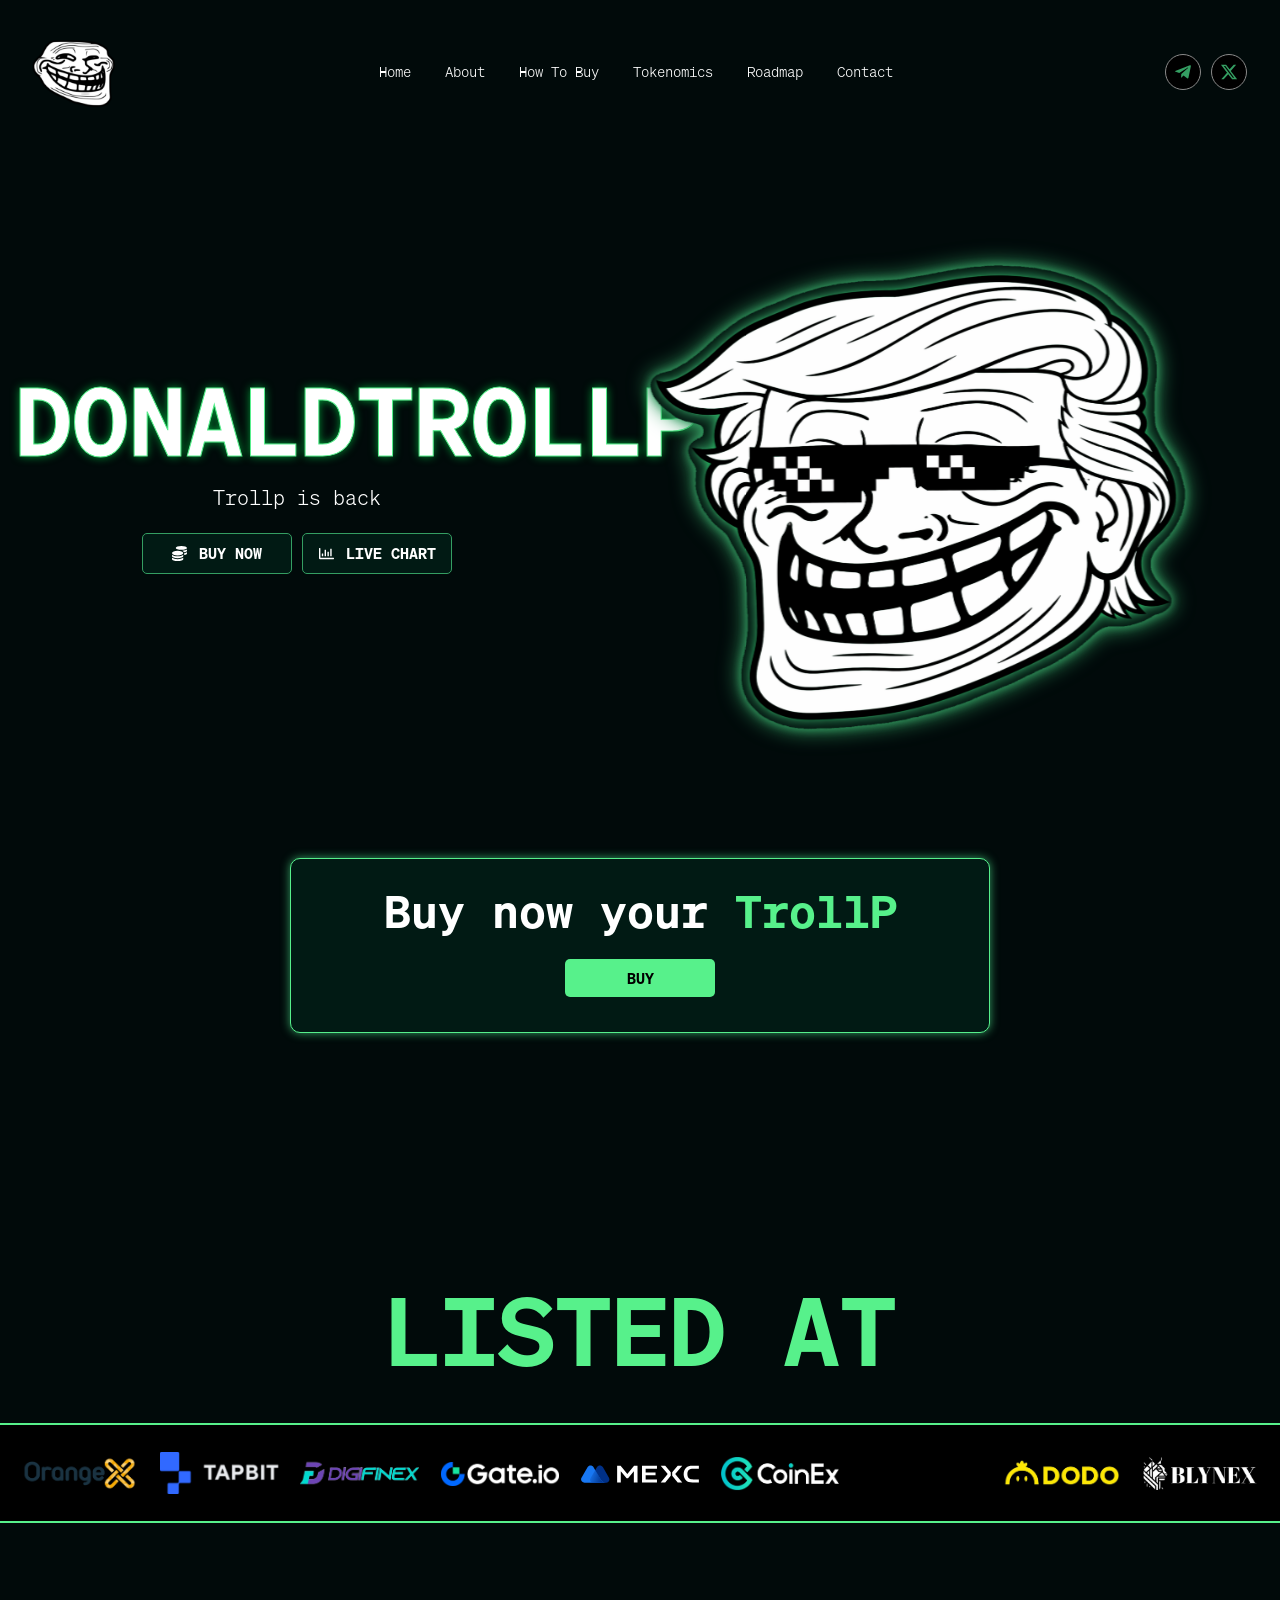
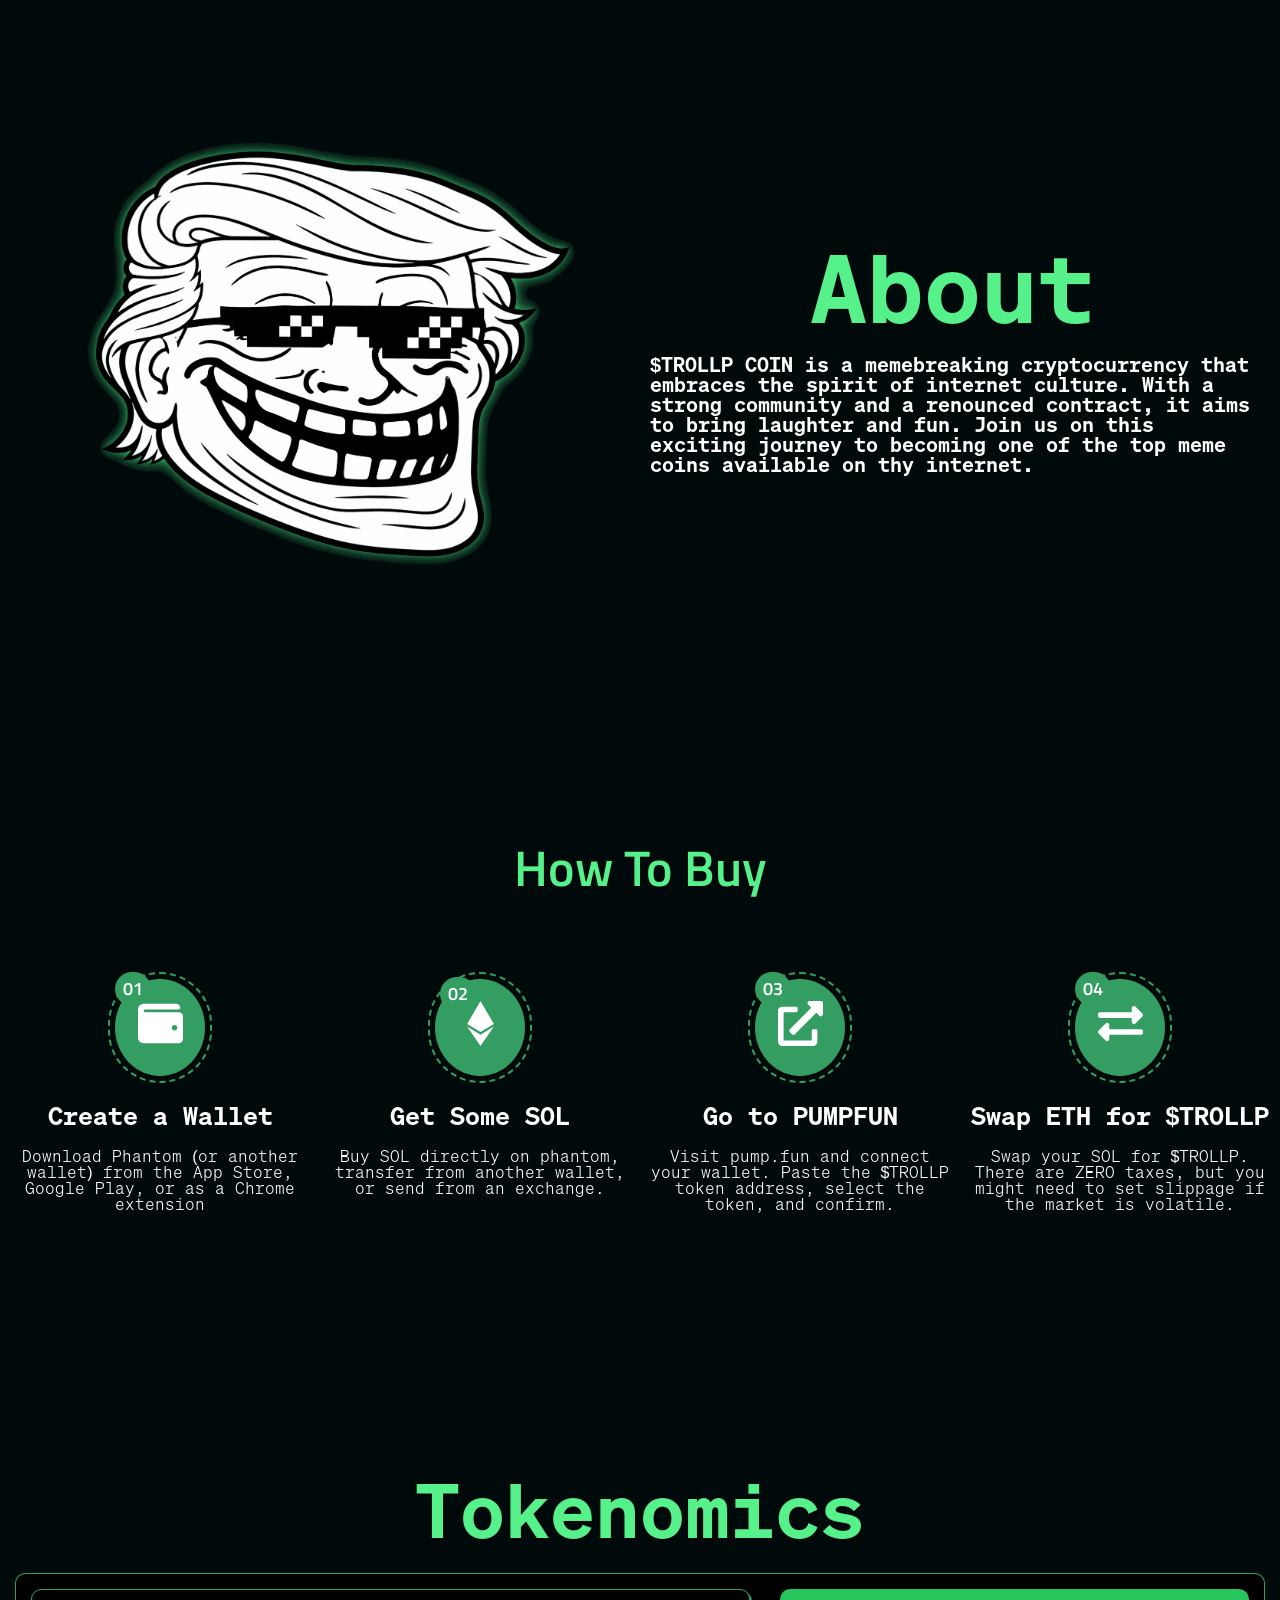
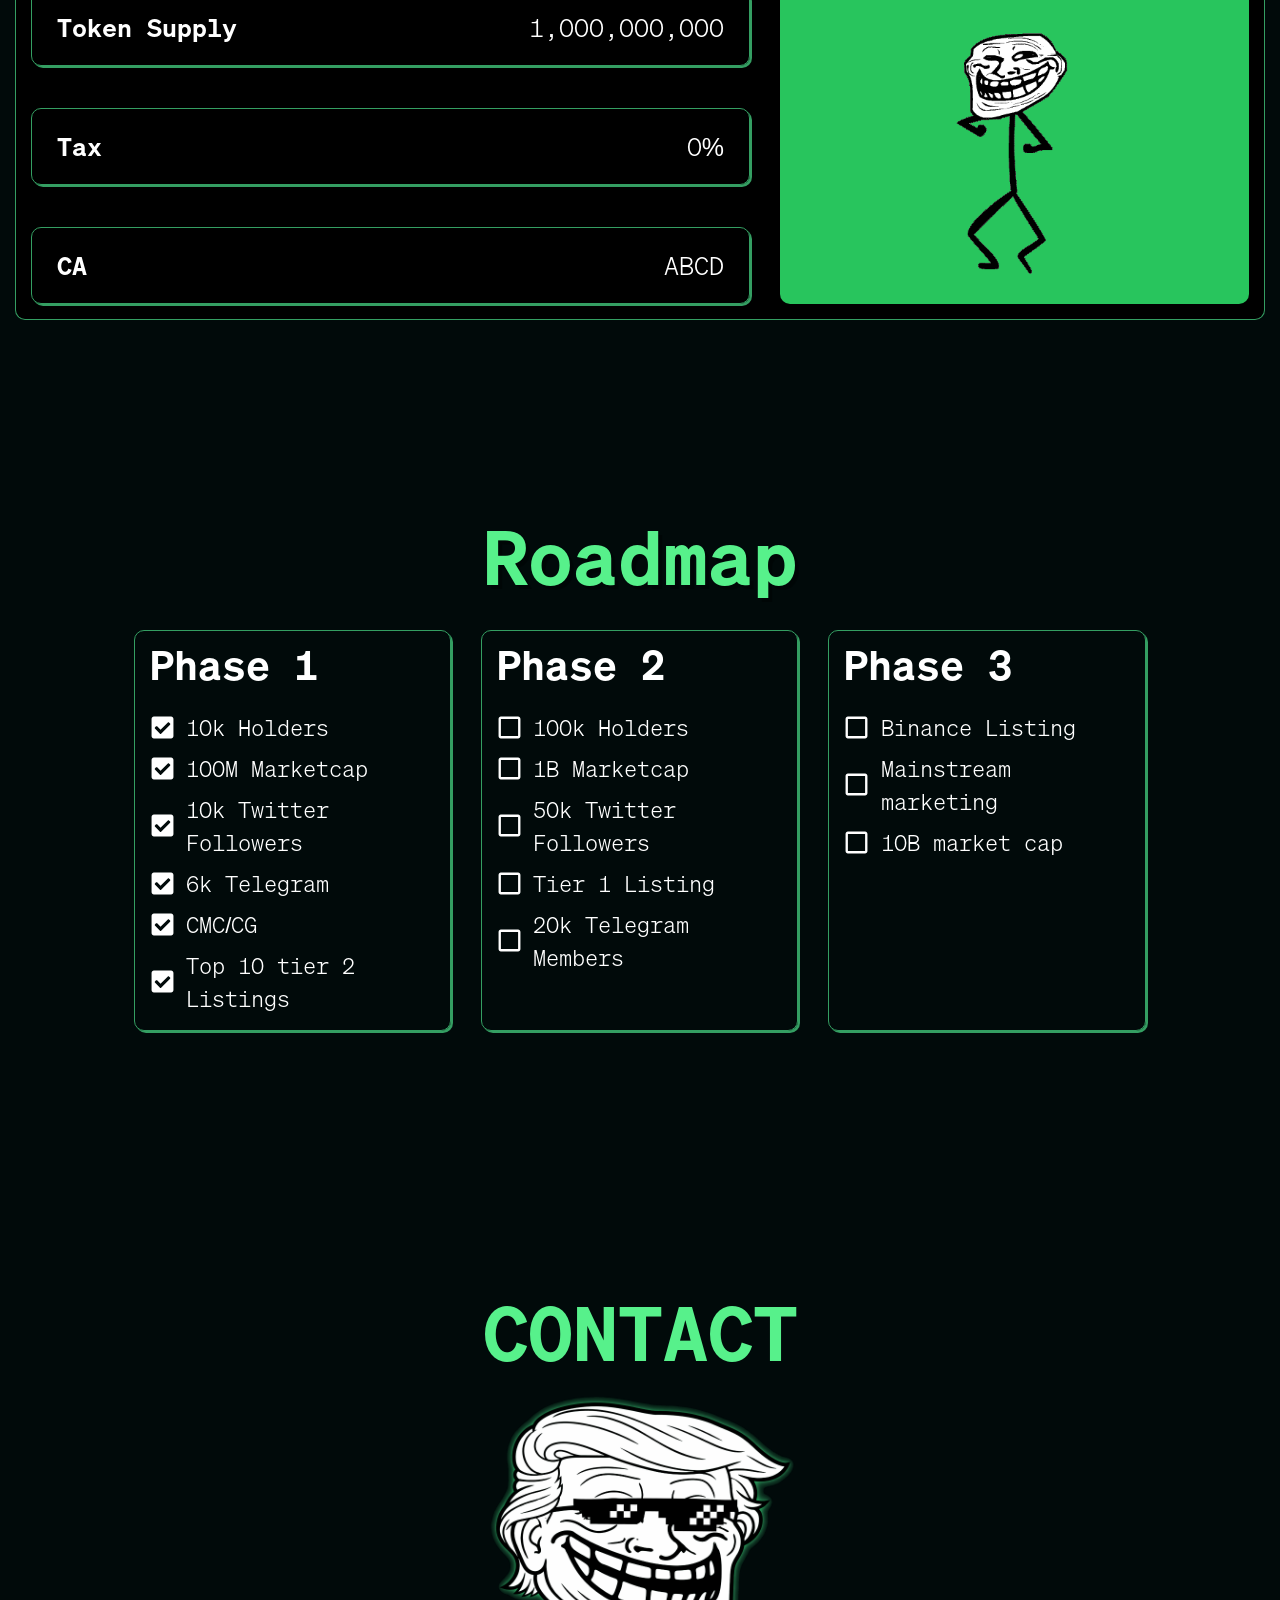
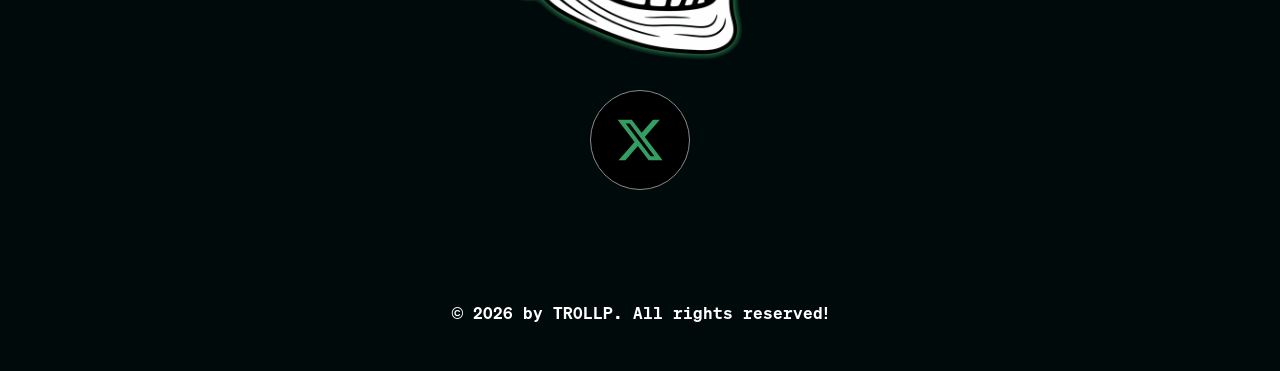
==== index.html @ 8d095bb2 "sdfsdf" ====
<!DOCTYPE html>
<html lang="pt-PT">
<head>
	<meta charset="UTF-8">
		<title>TROLLP</title>
<meta name='robots' content='max-image-preview:large' />
<link rel="alternate" type="application/rss+xml" title="TROLL &raquo; Feed" href="/feed/" />
<link rel="alternate" type="application/rss+xml" title="TROLL &raquo; Feed de comentários" href="/comments/feed/" />
<link rel="alternate" title="oEmbed (JSON)" type="application/json+oembed" href="/wp-json/oembed/1.0/embed?url=https%3A%2F%2Ftroll.run%2F" />
<link rel="alternate" title="oEmbed (XML)" type="text/xml+oembed" href="/wp-json/oembed/1.0/embed?url=https%3A%2F%2Ftroll.run%2F&#038;format=xml" />
<style id='wp-img-auto-sizes-contain-inline-css'>
img:is([sizes=auto i],[sizes^="auto," i]){contain-intrinsic-size:3000px 1500px}
/*# sourceURL=wp-img-auto-sizes-contain-inline-css */
</style>
<style id='cf-frontend-style-inline-css'>
@font-face {
	font-family: 'Toasty Milk';
	font-style: normal;
	font-weight: 400;
	src: url('/wp-content/uploads/2025/07/Toasty-Milk.ttf') format('truetype');
}
@font-face {
	font-family: 'Sohne';
	font-style: normal;
	font-weight: 400;
	src: url('/wp-content/uploads/2025/01/TestSohneMono-Leicht-BF663d89cd4fdd9-1.otf') format('OpenType');
}
@font-face {
	font-family: 'Sohne';
	font-style: normal;
	font-weight: 700;
	src: url('/wp-content/uploads/2025/01/TestSohneMono-Halbfett-BF663d89cc69f9d-1.otf') format('OpenType');
}
/*# sourceURL=cf-frontend-style-inline-css */
</style>
<link rel='stylesheet' id='hfe-widgets-style-css' href='/wp-content/plugins/header-footer-elementor/inc/widgets-css/frontend.css?ver=2.8.7' media='all' />
<style id='wp-emoji-styles-inline-css'>

	img.wp-smiley, img.emoji {
		display: inline !important;
		border: none !important;
		box-shadow: none !important;
		height: 1em !important;
		width: 1em !important;
		margin: 0 0.07em !important;
		vertical-align: -0.1em !important;
		background: none !important;
		padding: 0 !important;
	}
/*# sourceURL=wp-emoji-styles-inline-css */
</style>
<style id='global-styles-inline-css'>
:root{--wp--preset--aspect-ratio--square: 1;--wp--preset--aspect-ratio--4-3: 4/3;--wp--preset--aspect-ratio--3-4: 3/4;--wp--preset--aspect-ratio--3-2: 3/2;--wp--preset--aspect-ratio--2-3: 2/3;--wp--preset--aspect-ratio--16-9: 16/9;--wp--preset--aspect-ratio--9-16: 9/16;--wp--preset--color--black: #000000;--wp--preset--color--cyan-bluish-gray: #abb8c3;--wp--preset--color--white: #ffffff;--wp--preset--color--pale-pink: #f78da7;--wp--preset--color--vivid-red: #cf2e2e;--wp--preset--color--luminous-vivid-orange: #ff6900;--wp--preset--color--luminous-vivid-amber: #fcb900;--wp--preset--color--light-green-cyan: #7bdcb5;--wp--preset--color--vivid-green-cyan: #00d084;--wp--preset--color--pale-cyan-blue: #8ed1fc;--wp--preset--color--vivid-cyan-blue: #0693e3;--wp--preset--color--vivid-purple: #9b51e0;--wp--preset--gradient--vivid-cyan-blue-to-vivid-purple: linear-gradient(135deg,rgb(6,147,227) 0%,rgb(155,81,224) 100%);--wp--preset--gradient--light-green-cyan-to-vivid-green-cyan: linear-gradient(135deg,rgb(122,220,180) 0%,rgb(0,208,130) 100%);--wp--preset--gradient--luminous-vivid-amber-to-luminous-vivid-orange: linear-gradient(135deg,rgb(252,185,0) 0%,rgb(255,105,0) 100%);--wp--preset--gradient--luminous-vivid-orange-to-vivid-red: linear-gradient(135deg,rgb(255,105,0) 0%,rgb(207,46,46) 100%);--wp--preset--gradient--very-light-gray-to-cyan-bluish-gray: linear-gradient(135deg,rgb(238,238,238) 0%,rgb(169,184,195) 100%);--wp--preset--gradient--cool-to-warm-spectrum: linear-gradient(135deg,rgb(74,234,220) 0%,rgb(151,120,209) 20%,rgb(207,42,186) 40%,rgb(238,44,130) 60%,rgb(251,105,98) 80%,rgb(254,248,76) 100%);--wp--preset--gradient--blush-light-purple: linear-gradient(135deg,rgb(255,206,236) 0%,rgb(152,150,240) 100%);--wp--preset--gradient--blush-bordeaux: linear-gradient(135deg,rgb(254,205,165) 0%,rgb(254,45,45) 50%,rgb(107,0,62) 100%);--wp--preset--gradient--luminous-dusk: linear-gradient(135deg,rgb(255,203,112) 0%,rgb(199,81,192) 50%,rgb(65,88,208) 100%);--wp--preset--gradient--pale-ocean: linear-gradient(135deg,rgb(255,245,203) 0%,rgb(182,227,212) 50%,rgb(51,167,181) 100%);--wp--preset--gradient--electric-grass: linear-gradient(135deg,rgb(202,248,128) 0%,rgb(113,206,126) 100%);--wp--preset--gradient--midnight: linear-gradient(135deg,rgb(2,3,129) 0%,rgb(40,116,252) 100%);--wp--preset--font-size--small: 13px;--wp--preset--font-size--medium: 20px;--wp--preset--font-size--large: 36px;--wp--preset--font-size--x-large: 42px;--wp--preset--spacing--20: 0.44rem;--wp--preset--spacing--30: 0.67rem;--wp--preset--spacing--40: 1rem;--wp--preset--spacing--50: 1.5rem;--wp--preset--spacing--60: 2.25rem;--wp--preset--spacing--70: 3.38rem;--wp--preset--spacing--80: 5.06rem;--wp--preset--shadow--natural: 6px 6px 9px rgba(0, 0, 0, 0.2);--wp--preset--shadow--deep: 12px 12px 50px rgba(0, 0, 0, 0.4);--wp--preset--shadow--sharp: 6px 6px 0px rgba(0, 0, 0, 0.2);--wp--preset--shadow--outlined: 6px 6px 0px -3px rgb(255, 255, 255), 6px 6px rgb(0, 0, 0);--wp--preset--shadow--crisp: 6px 6px 0px rgb(0, 0, 0);}:root { --wp--style--global--content-size: 800px;--wp--style--global--wide-size: 1200px; }:where(body) { margin: 0; }.wp-site-blocks > .alignleft { float: left; margin-right: 2em; }.wp-site-blocks > .alignright { float: right; margin-left: 2em; }.wp-site-blocks > .aligncenter { justify-content: center; margin-left: auto; margin-right: auto; }:where(.wp-site-blocks) > * { margin-block-start: 24px; margin-block-end: 0; }:where(.wp-site-blocks) > :first-child { margin-block-start: 0; }:where(.wp-site-blocks) > :last-child { margin-block-end: 0; }:root { --wp--style--block-gap: 24px; }:root :where(.is-layout-flow) > :first-child{margin-block-start: 0;}:root :where(.is-layout-flow) > :last-child{margin-block-end: 0;}:root :where(.is-layout-flow) > *{margin-block-start: 24px;margin-block-end: 0;}:root :where(.is-layout-constrained) > :first-child{margin-block-start: 0;}:root :where(.is-layout-constrained) > :last-child{margin-block-end: 0;}:root :where(.is-layout-constrained) > *{margin-block-start: 24px;margin-block-end: 0;}:root :where(.is-layout-flex){gap: 24px;}:root :where(.is-layout-grid){gap: 24px;}.is-layout-flow > .alignleft{float: left;margin-inline-start: 0;margin-inline-end: 2em;}.is-layout-flow > .alignright{float: right;margin-inline-start: 2em;margin-inline-end: 0;}.is-layout-flow > .aligncenter{margin-left: auto !important;margin-right: auto !important;}.is-layout-constrained > .alignleft{float: left;margin-inline-start: 0;margin-inline-end: 2em;}.is-layout-constrained > .alignright{float: right;margin-inline-start: 2em;margin-inline-end: 0;}.is-layout-constrained > .aligncenter{margin-left: auto !important;margin-right: auto !important;}.is-layout-constrained > :where(:not(.alignleft):not(.alignright):not(.alignfull)){max-width: var(--wp--style--global--content-size);margin-left: auto !important;margin-right: auto !important;}.is-layout-constrained > .alignwide{max-width: var(--wp--style--global--wide-size);}body .is-layout-flex{display: flex;}.is-layout-flex{flex-wrap: wrap;align-items: center;}.is-layout-flex > :is(*, div){margin: 0;}body .is-layout-grid{display: grid;}.is-layout-grid > :is(*, div){margin: 0;}body{padding-top: 0px;padding-right: 0px;padding-bottom: 0px;padding-left: 0px;}a:where(:not(.wp-element-button)){text-decoration: underline;}:root :where(.wp-element-button, .wp-block-button__link){background-color: #32373c;border-width: 0;color: #fff;font-family: inherit;font-size: inherit;font-style: inherit;font-weight: inherit;letter-spacing: inherit;line-height: inherit;padding-top: calc(0.667em + 2px);padding-right: calc(1.333em + 2px);padding-bottom: calc(0.667em + 2px);padding-left: calc(1.333em + 2px);text-decoration: none;text-transform: inherit;}.has-black-color{color: var(--wp--preset--color--black) !important;}.has-cyan-bluish-gray-color{color: var(--wp--preset--color--cyan-bluish-gray) !important;}.has-white-color{color: var(--wp--preset--color--white) !important;}.has-pale-pink-color{color: var(--wp--preset--color--pale-pink) !important;}.has-vivid-red-color{color: var(--wp--preset--color--vivid-red) !important;}.has-luminous-vivid-orange-color{color: var(--wp--preset--color--luminous-vivid-orange) !important;}.has-luminous-vivid-amber-color{color: var(--wp--preset--color--luminous-vivid-amber) !important;}.has-light-green-cyan-color{color: var(--wp--preset--color--light-green-cyan) !important;}.has-vivid-green-cyan-color{color: var(--wp--preset--color--vivid-green-cyan) !important;}.has-pale-cyan-blue-color{color: var(--wp--preset--color--pale-cyan-blue) !important;}.has-vivid-cyan-blue-color{color: var(--wp--preset--color--vivid-cyan-blue) !important;}.has-vivid-purple-color{color: var(--wp--preset--color--vivid-purple) !important;}.has-black-background-color{background-color: var(--wp--preset--color--black) !important;}.has-cyan-bluish-gray-background-color{background-color: var(--wp--preset--color--cyan-bluish-gray) !important;}.has-white-background-color{background-color: var(--wp--preset--color--white) !important;}.has-pale-pink-background-color{background-color: var(--wp--preset--color--pale-pink) !important;}.has-vivid-red-background-color{background-color: var(--wp--preset--color--vivid-red) !important;}.has-luminous-vivid-orange-background-color{background-color: var(--wp--preset--color--luminous-vivid-orange) !important;}.has-luminous-vivid-amber-background-color{background-color: var(--wp--preset--color--luminous-vivid-amber) !important;}.has-light-green-cyan-background-color{background-color: var(--wp--preset--color--light-green-cyan) !important;}.has-vivid-green-cyan-background-color{background-color: var(--wp--preset--color--vivid-green-cyan) !important;}.has-pale-cyan-blue-background-color{background-color: var(--wp--preset--color--pale-cyan-blue) !important;}.has-vivid-cyan-blue-background-color{background-color: var(--wp--preset--color--vivid-cyan-blue) !important;}.has-vivid-purple-background-color{background-color: var(--wp--preset--color--vivid-purple) !important;}.has-black-border-color{border-color: var(--wp--preset--color--black) !important;}.has-cyan-bluish-gray-border-color{border-color: var(--wp--preset--color--cyan-bluish-gray) !important;}.has-white-border-color{border-color: var(--wp--preset--color--white) !important;}.has-pale-pink-border-color{border-color: var(--wp--preset--color--pale-pink) !important;}.has-vivid-red-border-color{border-color: var(--wp--preset--color--vivid-red) !important;}.has-luminous-vivid-orange-border-color{border-color: var(--wp--preset--color--luminous-vivid-orange) !important;}.has-luminous-vivid-amber-border-color{border-color: var(--wp--preset--color--luminous-vivid-amber) !important;}.has-light-green-cyan-border-color{border-color: var(--wp--preset--color--light-green-cyan) !important;}.has-vivid-green-cyan-border-color{border-color: var(--wp--preset--color--vivid-green-cyan) !important;}.has-pale-cyan-blue-border-color{border-color: var(--wp--preset--color--pale-cyan-blue) !important;}.has-vivid-cyan-blue-border-color{border-color: var(--wp--preset--color--vivid-cyan-blue) !important;}.has-vivid-purple-border-color{border-color: var(--wp--preset--color--vivid-purple) !important;}.has-vivid-cyan-blue-to-vivid-purple-gradient-background{background: var(--wp--preset--gradient--vivid-cyan-blue-to-vivid-purple) !important;}.has-light-green-cyan-to-vivid-green-cyan-gradient-background{background: var(--wp--preset--gradient--light-green-cyan-to-vivid-green-cyan) !important;}.has-luminous-vivid-amber-to-luminous-vivid-orange-gradient-background{background: var(--wp--preset--gradient--luminous-vivid-amber-to-luminous-vivid-orange) !important;}.has-luminous-vivid-orange-to-vivid-red-gradient-background{background: var(--wp--preset--gradient--luminous-vivid-orange-to-vivid-red) !important;}.has-very-light-gray-to-cyan-bluish-gray-gradient-background{background: var(--wp--preset--gradient--very-light-gray-to-cyan-bluish-gray) !important;}.has-cool-to-warm-spectrum-gradient-background{background: var(--wp--preset--gradient--cool-to-warm-spectrum) !important;}.has-blush-light-purple-gradient-background{background: var(--wp--preset--gradient--blush-light-purple) !important;}.has-blush-bordeaux-gradient-background{background: var(--wp--preset--gradient--blush-bordeaux) !important;}.has-luminous-dusk-gradient-background{background: var(--wp--preset--gradient--luminous-dusk) !important;}.has-pale-ocean-gradient-background{background: var(--wp--preset--gradient--pale-ocean) !important;}.has-electric-grass-gradient-background{background: var(--wp--preset--gradient--electric-grass) !important;}.has-midnight-gradient-background{background: var(--wp--preset--gradient--midnight) !important;}.has-small-font-size{font-size: var(--wp--preset--font-size--small) !important;}.has-medium-font-size{font-size: var(--wp--preset--font-size--medium) !important;}.has-large-font-size{font-size: var(--wp--preset--font-size--large) !important;}.has-x-large-font-size{font-size: var(--wp--preset--font-size--x-large) !important;}
:root :where(.wp-block-pullquote){font-size: 1.5em;line-height: 1.6;}
/*# sourceURL=global-styles-inline-css */
</style>
<link rel='stylesheet' id='hfe-style-css' href='/wp-content/plugins/header-footer-elementor/assets/css/header-footer-elementor.css?ver=2.8.7' media='all' />
<link rel='stylesheet' id='elementor-frontend-css' href='/wp-content/plugins/elementor/assets/css/frontend.min.css?ver=4.0.3' media='all' />
<style id='elementor-frontend-inline-css'>
.wpr-dc-hidden{display:none!important}.wpr-dc-fallback{margin:0;padding:0}
/*# sourceURL=elementor-frontend-inline-css */
</style>
<link rel='stylesheet' id='elementor-post-6-css' href='/wp-content/uploads/elementor/css/post-6.css?ver=1776934695' media='all' />
<link rel='stylesheet' id='widget-image-css' href='/wp-content/plugins/elementor/assets/css/widget-image.min.css?ver=4.0.3' media='all' />
<link rel='stylesheet' id='widget-social-icons-css' href='/wp-content/plugins/elementor/assets/css/widget-social-icons.min.css?ver=4.0.3' media='all' />
<link rel='stylesheet' id='e-apple-webkit-css' href='/wp-content/plugins/elementor/assets/css/conditionals/apple-webkit.min.css?ver=4.0.3' media='all' />
<link rel='stylesheet' id='e-animation-fadeInDown-css' href='/wp-content/plugins/elementor/assets/lib/animations/styles/fadeInDown.min.css?ver=4.0.3' media='all' />
<link rel='stylesheet' id='widget-heading-css' href='/wp-content/plugins/elementor/assets/css/widget-heading.min.css?ver=4.0.3' media='all' />
<link rel='stylesheet' id='e-animation-grow-css' href='/wp-content/plugins/elementor/assets/lib/animations/styles/e-animation-grow.min.css?ver=4.0.3' media='all' />
<link rel='stylesheet' id='e-animation-fadeInLeft-css' href='/wp-content/plugins/elementor/assets/lib/animations/styles/fadeInLeft.min.css?ver=4.0.3' media='all' />
<link rel='stylesheet' id='e-animation-fadeInRight-css' href='/wp-content/plugins/elementor/assets/lib/animations/styles/fadeInRight.min.css?ver=4.0.3' media='all' />
<link rel='stylesheet' id='e-animation-fadeInUp-css' href='/wp-content/plugins/elementor/assets/lib/animations/styles/fadeInUp.min.css?ver=4.0.3' media='all' />
<link rel='stylesheet' id='e-animation-bounceInUp-css' href='/wp-content/plugins/elementor/assets/lib/animations/styles/bounceInUp.min.css?ver=4.0.3' media='all' />
<link rel='stylesheet' id='e-animation-rotateInDownLeft-css' href='/wp-content/plugins/elementor/assets/lib/animations/styles/rotateInDownLeft.min.css?ver=4.0.3' media='all' />
<link rel='stylesheet' id='widget-icon-list-css' href='/wp-content/plugins/elementor/assets/css/widget-icon-list.min.css?ver=4.0.3' media='all' />
<link rel='stylesheet' id='e-animation-bounceIn-css' href='/wp-content/plugins/elementor/assets/lib/animations/styles/bounceIn.min.css?ver=4.0.3' media='all' />
<link rel='stylesheet' id='e-animation-rotateInDownRight-css' href='/wp-content/plugins/elementor/assets/lib/animations/styles/rotateInDownRight.min.css?ver=4.0.3' media='all' />
<link rel='stylesheet' id='e-animation-fadeIn-css' href='/wp-content/plugins/elementor/assets/lib/animations/styles/fadeIn.min.css?ver=4.0.3' media='all' />
<link rel='stylesheet' id='elementor-post-41410-css' href='/wp-content/uploads/elementor/css/post-41410.css?ver=1776935048' media='all' />
<link rel='stylesheet' id='elementor-post-9-css' href='/wp-content/uploads/elementor/css/post-9.css?ver=1776934695' media='all' />
<link rel='stylesheet' id='elementor-post-11-css' href='/wp-content/uploads/elementor/css/post-11.css?ver=1776934695' media='all' />
<link rel='stylesheet' id='hello-elementor-css' href='/wp-content/themes/hello-elementor/assets/css/reset.css?ver=3.4.7' media='all' />
<link rel='stylesheet' id='hello-elementor-theme-style-css' href='/wp-content/themes/hello-elementor/assets/css/theme.css?ver=3.4.7' media='all' />
<link rel='stylesheet' id='hello-elementor-header-footer-css' href='/wp-content/themes/hello-elementor/assets/css/header-footer.css?ver=3.4.7' media='all' />
<link rel='stylesheet' id='cherry-handler-css-css' href='/wp-content/plugins/jetwidgets-for-elementor/cherry-framework/modules/cherry-handler/assets/css/cherry-handler-styles.min.css?ver=1.5.11' media='all' />
<link rel='stylesheet' id='jet-widgets-css' href='/wp-content/plugins/jetwidgets-for-elementor/assets/css/jet-widgets.css?ver=1.0.21' media='all' />
<link rel='stylesheet' id='jet-widgets-skin-css' href='/wp-content/plugins/jetwidgets-for-elementor/assets/css/jet-widgets-skin.css?ver=1.0.21' media='all' />
<link rel='stylesheet' id='jet-juxtapose-css-css' href='/wp-content/plugins/jetwidgets-for-elementor/assets/css/lib/juxtapose/juxtapose.css?ver=1.3.0' media='all' />
<link rel='stylesheet' id='hfe-elementor-icons-css' href='/wp-content/plugins/elementor/assets/lib/eicons/css/elementor-icons.min.css?ver=5.34.0' media='all' />
<link rel='stylesheet' id='hfe-icons-list-css' href='/wp-content/plugins/elementor/assets/css/widget-icon-list.min.css?ver=3.24.3' media='all' />
<link rel='stylesheet' id='hfe-social-icons-css' href='/wp-content/plugins/elementor/assets/css/widget-social-icons.min.css?ver=3.24.0' media='all' />
<link rel='stylesheet' id='hfe-social-share-icons-brands-css' href='/wp-content/plugins/elementor/assets/lib/font-awesome/css/brands.css?ver=5.15.3' media='all' />
<link rel='stylesheet' id='hfe-social-share-icons-fontawesome-css' href='/wp-content/plugins/elementor/assets/lib/font-awesome/css/fontawesome.css?ver=5.15.3' media='all' />
<link rel='stylesheet' id='hfe-nav-menu-icons-css' href='/wp-content/plugins/elementor/assets/lib/font-awesome/css/solid.css?ver=5.15.3' media='all' />
<link rel='stylesheet' id='eael-general-css' href='/wp-content/plugins/essential-addons-for-elementor-lite/assets/front-end/css/view/general.min.css?ver=6.6.2' media='all' />
<link rel='stylesheet' id='wpr-link-animations-css-css' href='/wp-content/plugins/royal-elementor-addons/assets/css/lib/animations/wpr-link-animations.min.css?ver=1.7.1057' media='all' />
<link rel='stylesheet' id='wpr-button-animations-css-css' href='/wp-content/plugins/royal-elementor-addons/assets/css/lib/animations/button-animations.min.css?ver=1.7.1057' media='all' />
<link rel='stylesheet' id='wpr-text-animations-css-css' href='/wp-content/plugins/royal-elementor-addons/assets/css/lib/animations/text-animations.min.css?ver=1.7.1057' media='all' />
<link rel='stylesheet' id='wpr-addons-css-css' href='/wp-content/plugins/royal-elementor-addons/assets/css/frontend.min.css?ver=1.7.1057' media='all' />
<link rel='stylesheet' id='font-awesome-5-all-css' href='/wp-content/plugins/elementor/assets/lib/font-awesome/css/all.min.css?ver=6.6.2' media='all' />
<link rel='stylesheet' id='elementor-gf-local-roboto-css' href='/wp-content/uploads/elementor/google-fonts/css/roboto.css?ver=1742288804' media='all' />
<link rel='stylesheet' id='elementor-gf-local-robotoslab-css' href='/wp-content/uploads/elementor/google-fonts/css/robotoslab.css?ver=1742288813' media='all' />
<link rel='stylesheet' id='elementor-gf-local-titilliumweb-css' href='/wp-content/uploads/elementor/google-fonts/css/titilliumweb.css?ver=1752636693' media='all' />
<script data-cfasync="false" src="/wp-includes/js/jquery/jquery.min.js?ver=3.7.1" id="jquery-core-js"></script>
<script data-cfasync="false" src="/wp-includes/js/jquery/jquery-migrate.min.js?ver=3.4.1" id="jquery-migrate-js"></script>
<script id="jquery-js-after">
!function($){"use strict";$(document).ready(function(){$(this).scrollTop()>100&&$(".hfe-scroll-to-top-wrap").removeClass("hfe-scroll-to-top-hide"),$(window).scroll(function(){$(this).scrollTop()<100?$(".hfe-scroll-to-top-wrap").fadeOut(300):$(".hfe-scroll-to-top-wrap").fadeIn(300)}),$(".hfe-scroll-to-top-wrap").on("click",function(){$("html, body").animate({scrollTop:0},300);return!1})})}(jQuery);
!function($){'use strict';$(document).ready(function(){var bar=$('.hfe-reading-progress-bar');if(!bar.length)return;$(window).on('scroll',function(){var s=$(window).scrollTop(),d=$(document).height()-$(window).height(),p=d? s/d*100:0;bar.css('width',p+'%')});});}(jQuery);
//# sourceURL=jquery-js-after
</script>
<link rel="https://api.w.org/" href="/wp-json/" /><link rel="alternate" title="JSON" type="application/json" href="/wp-json/wp/v2/pages/41410" /><link rel="EditURI" type="application/rsd+xml" title="RSD" href="/xmlrpc.php?rsd" />
<meta name="generator" content="WordPress 6.9.4" />
<link rel="canonical" href="/" />
<link rel='shortlink' href='/' />
<meta name="generator" content="Elementor 4.0.3; features: e_font_icon_svg, additional_custom_breakpoints; settings: css_print_method-external, google_font-enabled, font_display-swap">
			<style>
				.e-con.e-parent:nth-of-type(n+4):not(.e-lazyloaded):not(.e-no-lazyload),
				.e-con.e-parent:nth-of-type(n+4):not(.e-lazyloaded):not(.e-no-lazyload) * {
					background-image: none !important;
				}
				@media screen and (max-height: 1024px) {
					.e-con.e-parent:nth-of-type(n+3):not(.e-lazyloaded):not(.e-no-lazyload),
					.e-con.e-parent:nth-of-type(n+3):not(.e-lazyloaded):not(.e-no-lazyload) * {
						background-image: none !important;
					}
				}
				@media screen and (max-height: 640px) {
					.e-con.e-parent:nth-of-type(n+2):not(.e-lazyloaded):not(.e-no-lazyload),
					.e-con.e-parent:nth-of-type(n+2):not(.e-lazyloaded):not(.e-no-lazyload) * {
						background-image: none !important;
					}
				}
			</style>
			<link rel="icon" href="/wp-content/uploads/2024/02/cropped-Trollface-1-32x32.png" sizes="32x32" />
<link rel="icon" href="/wp-content/uploads/2024/02/cropped-Trollface-1-192x192.png" sizes="192x192" />
<link rel="apple-touch-icon" href="/wp-content/uploads/2024/02/cropped-Trollface-1-180x180.png" />
<meta name="msapplication-TileImage" content="/wp-content/uploads/2024/02/cropped-Trollface-1-270x270.png" />
<style id="wpr_lightbox_styles">
				.lg-backdrop {
					background-color: rgba(0,0,0,0.6) !important;
				}
				.lg-toolbar,
				.lg-dropdown {
					background-color: rgba(0,0,0,0.8) !important;
				}
				.lg-dropdown:after {
					border-bottom-color: rgba(0,0,0,0.8) !important;
				}
				.lg-sub-html {
					background-color: rgba(0,0,0,0.8) !important;
				}
				.lg-thumb-outer,
				.lg-progress-bar {
					background-color: #444444 !important;
				}
				.lg-progress {
					background-color: #a90707 !important;
				}
				.lg-icon {
					color: #efefef !important;
					font-size: 20px !important;
				}
				.lg-icon.lg-toogle-thumb {
					font-size: 24px !important;
				}
				.lg-icon:hover,
				.lg-dropdown-text:hover {
					color: #ffffff !important;
				}
				.lg-sub-html,
				.lg-dropdown-text {
					color: #efefef !important;
					font-size: 14px !important;
				}
				#lg-counter {
					color: #efefef !important;
					font-size: 14px !important;
				}
				.lg-prev,
				.lg-next {
					font-size: 35px !important;
				}

				/* Defaults */
				.lg-icon {
				background-color: transparent !important;
				}

				#lg-counter {
				opacity: 0.9;
				}

				.lg-thumb-outer {
				padding: 0 10px;
				}

				.lg-thumb-item {
				border-radius: 0 !important;
				border: none !important;
				opacity: 0.5;
				}

				.lg-thumb-item.active {
					opacity: 1;
				}
	         </style>	<meta name="viewport" content="width=device-width, initial-scale=1.0, viewport-fit=cover" /></head>
<body class="home wp-singular page-template page-template-elementor_canvas page page-id-41410 wp-embed-responsive wp-theme-hello-elementor ehf-header ehf-footer ehf-template-hello-elementor ehf-stylesheet-hello-elementor hello-elementor-default elementor-default elementor-template-canvas elementor-kit-6 elementor-page elementor-page-41410">
			<div data-elementor-type="wp-page" data-elementor-id="41410" class="elementor elementor-41410">
						<section class="elementor-section elementor-top-section elementor-element elementor-element-639a3070 elementor-section-boxed elementor-section-height-default elementor-section-height-default wpr-particle-no wpr-jarallax-no wpr-parallax-no wpr-sticky-section-no wpr-equal-height-no" data-id="639a3070" data-element_type="section" data-e-type="section" data-settings="{&quot;background_background&quot;:&quot;classic&quot;}">
						<div class="elementor-container elementor-column-gap-default">
					<div class="elementor-column elementor-col-100 elementor-top-column elementor-element elementor-element-52e413dc" data-id="52e413dc" data-element_type="column" data-e-type="column">
			<div class="elementor-widget-wrap elementor-element-populated">
						<section class="elementor-section elementor-inner-section elementor-element elementor-element-543dc603 elementor-section-full_width elementor-section-height-default elementor-section-height-default wpr-particle-no wpr-jarallax-no wpr-parallax-no wpr-sticky-section-no wpr-equal-height-no elementor-invisible" data-id="543dc603" data-element_type="section" data-e-type="section" data-settings="{&quot;animation&quot;:&quot;fadeInDown&quot;}">
						<div class="elementor-container elementor-column-gap-default">
					<div class="elementor-column elementor-col-33 elementor-inner-column elementor-element elementor-element-5731762d elementor-hidden-mobile" data-id="5731762d" data-element_type="column" data-e-type="column">
			<div class="elementor-widget-wrap elementor-element-populated">
						<div class="elementor-element elementor-element-4c87863a elementor-widget elementor-widget-image" data-id="4c87863a" data-element_type="widget" data-e-type="widget" data-widget_type="image.default">
				<div class="elementor-widget-container">
															<img fetchpriority="high" decoding="async" width="512" height="512" src="/wp-content/uploads/2024/02/cropped-Trollface-1.png" class="attachment-large size-large wp-image-193" alt="" srcset="/wp-content/uploads/2024/02/cropped-Trollface-1.png 512w, /wp-content/uploads/2024/02/cropped-Trollface-1-300x300.png 300w, /wp-content/uploads/2024/02/cropped-Trollface-1-150x150.png 150w, /wp-content/uploads/2024/02/cropped-Trollface-1-230x230.png 230w, /wp-content/uploads/2024/02/cropped-Trollface-1-400x400.png 400w, /wp-content/uploads/2024/02/cropped-Trollface-1-270x270.png 270w, /wp-content/uploads/2024/02/cropped-Trollface-1-192x192.png 192w, /wp-content/uploads/2024/02/cropped-Trollface-1-180x180.png 180w, /wp-content/uploads/2024/02/cropped-Trollface-1-32x32.png 32w" sizes="(max-width: 512px) 100vw, 512px" />															</div>
				</div>
					</div>
		</div>
				<div class="elementor-column elementor-col-33 elementor-inner-column elementor-element elementor-element-846d072" data-id="846d072" data-element_type="column" data-e-type="column">
			<div class="elementor-widget-wrap elementor-element-populated">
						<div class="elementor-element elementor-element-2f224039 wpr-main-menu-align-center wpr-pointer-none wpr-main-menu-align--tabletleft wpr-main-menu-align--mobileleft wpr-sub-icon-caret-down wpr-sub-menu-fx-fade wpr-nav-menu-bp-mobile wpr-mobile-menu-full-width wpr-mobile-menu-item-align-center wpr-mobile-toggle-v1 wpr-sub-divider-yes elementor-widget elementor-widget-wpr-nav-menu" data-id="2f224039" data-element_type="widget" data-e-type="widget" data-settings="{&quot;menu_layout&quot;:&quot;horizontal&quot;}" data-widget_type="wpr-nav-menu.default">
				<div class="elementor-widget-container">
					<nav class="wpr-nav-menu-container wpr-nav-menu-horizontal" data-trigger="hover" data-consider-header="" data-scroll-speed="500"><ul id="menu-1-2f224039" class="wpr-nav-menu"><li class="menu-item menu-item-type-custom menu-item-object-custom menu-item-18"><a href="#" class="wpr-menu-item wpr-pointer-item">Home</a></li>
<li class="menu-item menu-item-type-custom menu-item-object-custom menu-item-19"><a href="#about" class="wpr-menu-item wpr-pointer-item">About</a></li>
<li class="menu-item menu-item-type-custom menu-item-object-custom menu-item-20"><a href="#howtobuy" class="wpr-menu-item wpr-pointer-item">How To Buy</a></li>
<li class="menu-item menu-item-type-custom menu-item-object-custom menu-item-85"><a href="#tokenomics" class="wpr-menu-item wpr-pointer-item">Tokenomics</a></li>
<li class="menu-item menu-item-type-custom menu-item-object-custom menu-item-21"><a href="#roadmap" class="wpr-menu-item wpr-pointer-item">Roadmap</a></li>
<li class="menu-item menu-item-type-custom menu-item-object-custom menu-item-22"><a href="#contact" class="wpr-menu-item wpr-pointer-item">Contact</a></li>
</ul></nav><nav class="wpr-mobile-nav-menu-container"><div class="wpr-mobile-toggle-wrap"><div class="wpr-mobile-toggle"><span class="wpr-mobile-toggle-line"></span><span class="wpr-mobile-toggle-line"></span><span class="wpr-mobile-toggle-line"></span></div></div><ul id="mobile-menu-2-2f224039" class="wpr-mobile-nav-menu"><li class="menu-item menu-item-type-custom menu-item-object-custom menu-item-18"><a href="#" class="wpr-mobile-menu-item">Home</a></li>
<li class="menu-item menu-item-type-custom menu-item-object-custom menu-item-19"><a href="#about" class="wpr-mobile-menu-item">About</a></li>
<li class="menu-item menu-item-type-custom menu-item-object-custom menu-item-20"><a href="#howtobuy" class="wpr-mobile-menu-item">How To Buy</a></li>
<li class="menu-item menu-item-type-custom menu-item-object-custom menu-item-85"><a href="#tokenomics" class="wpr-mobile-menu-item">Tokenomics</a></li>
<li class="menu-item menu-item-type-custom menu-item-object-custom menu-item-21"><a href="#roadmap" class="wpr-mobile-menu-item">Roadmap</a></li>
<li class="menu-item menu-item-type-custom menu-item-object-custom menu-item-22"><a href="#contact" class="wpr-mobile-menu-item">Contact</a></li>
</ul></nav>				</div>
				</div>
					</div>
		</div>
				<div class="elementor-column elementor-col-33 elementor-inner-column elementor-element elementor-element-5ef5e67" data-id="5ef5e67" data-element_type="column" data-e-type="column">
			<div class="elementor-widget-wrap elementor-element-populated">
						<div class="elementor-element elementor-element-e4cf279 elementor-shape-circle e-grid-align-right elementor-grid-0 elementor-widget elementor-widget-social-icons" data-id="e4cf279" data-element_type="widget" data-e-type="widget" data-widget_type="social-icons.default">
				<div class="elementor-widget-container">
							<div class="elementor-social-icons-wrapper elementor-grid" role="list">
							<span class="elementor-grid-item" role="listitem">
					<a class="elementor-icon elementor-social-icon elementor-social-icon-telegram-plane elementor-repeater-item-e81025a" href="https://t.me/ERC20_TROLL" target="_blank">
						<span class="elementor-screen-only">Telegram-plane</span>
						<svg aria-hidden="true" class="e-font-icon-svg e-fab-telegram-plane" viewBox="0 0 448 512" xmlns="http://www.w3.org/2000/svg"><path d="M446.7 98.6l-67.6 318.8c-5.1 22.5-18.4 28.1-37.3 17.5l-103-75.9-49.7 47.8c-5.5 5.5-10.1 10.1-20.7 10.1l7.4-104.9 190.9-172.5c8.3-7.4-1.8-11.5-12.9-4.1L117.8 284 16.2 252.2c-22.1-6.9-22.5-22.1 4.6-32.7L418.2 66.4c18.4-6.9 34.5 4.1 28.5 32.2z"></path></svg>					</a>
				</span>
							<span class="elementor-grid-item" role="listitem">
					<a class="elementor-icon elementor-social-icon elementor-social-icon-x-twitter elementor-repeater-item-f617be4" href="https://x.com/ERC20Trolls" target="_blank">
						<span class="elementor-screen-only">X-twitter</span>
						<svg aria-hidden="true" class="e-font-icon-svg e-fab-x-twitter" viewBox="0 0 512 512" xmlns="http://www.w3.org/2000/svg"><path d="M389.2 48h70.6L305.6 224.2 487 464H345L233.7 318.6 106.5 464H35.8L200.7 275.5 26.8 48H172.4L272.9 180.9 389.2 48zM364.4 421.8h39.1L151.1 88h-42L364.4 421.8z"></path></svg>					</a>
				</span>
					</div>
						</div>
				</div>
					</div>
		</div>
					</div>
		</section>
					</div>
		</div>
					</div>
		</section>
				<section class="elementor-section elementor-top-section elementor-element elementor-element-45585bb elementor-reverse-mobile home elementor-section-boxed elementor-section-height-default elementor-section-height-default wpr-particle-no wpr-jarallax-no wpr-parallax-no wpr-sticky-section-no wpr-equal-height-no" data-id="45585bb" data-element_type="section" data-e-type="section" id="home" data-settings="{&quot;background_background&quot;:&quot;video&quot;,&quot;background_video_link&quot;:&quot;https:\/\/www.youtube.com\/watch?v=J9slhx5hcMw&quot;,&quot;background_play_on_mobile&quot;:&quot;yes&quot;}">
								<div class="elementor-background-video-container">
													<div class="elementor-background-video-embed" role="presentation"></div>
												</div>
									<div class="elementor-background-overlay"></div>
							<div class="elementor-container elementor-column-gap-default">
					<div class="elementor-column elementor-col-50 elementor-top-column elementor-element elementor-element-27dd73c0 elementor-invisible" data-id="27dd73c0" data-element_type="column" data-e-type="column" data-settings="{&quot;animation&quot;:&quot;fadeInLeft&quot;}">
			<div class="elementor-widget-wrap elementor-element-populated">
						<div class="elementor-element elementor-element-63a9a4e4 elementor-widget elementor-widget-heading" data-id="63a9a4e4" data-element_type="widget" data-e-type="widget" data-widget_type="heading.default">
				<div class="elementor-widget-container">
					<h2 class="elementor-heading-title elementor-size-default">DONALDTROLLP</h2>				</div>
				</div>
				<div class="elementor-element elementor-element-47fcec8b elementor-widget elementor-widget-heading" data-id="47fcec8b" data-element_type="widget" data-e-type="widget" data-widget_type="heading.default">
				<div class="elementor-widget-container">
					<h2 class="elementor-heading-title elementor-size-default">Trollp is back
</h2>				</div>
				</div>
				<div class="elementor-element elementor-element-27748b82 wpr-button-icon-position-left elementor-widget__width-initial wpr-button-icon-style-inline elementor-widget elementor-widget-wpr-button" data-id="27748b82" data-element_type="widget" data-e-type="widget" data-widget_type="wpr-button.default">
				<div class="elementor-widget-container">
						
			
		
		<div class="wpr-button-wrap elementor-clearfix">
		<a class="wpr-button wpr-button-effect wpr-button-none" data-text="" href="https://pump.fun/coin/ABCD">
			
			<span class="wpr-button-content">
									<span class="wpr-button-text">BUY NOW</span>
								
									<span class="wpr-button-icon"><svg class="e-font-icon-svg e-fas-coins" viewBox="0 0 512 512" xmlns="http://www.w3.org/2000/svg"><path d="M0 405.3V448c0 35.3 86 64 192 64s192-28.7 192-64v-42.7C342.7 434.4 267.2 448 192 448S41.3 434.4 0 405.3zM320 128c106 0 192-28.7 192-64S426 0 320 0 128 28.7 128 64s86 64 192 64zM0 300.4V352c0 35.3 86 64 192 64s192-28.7 192-64v-51.6c-41.3 34-116.9 51.6-192 51.6S41.3 334.4 0 300.4zm416 11c57.3-11.1 96-31.7 96-55.4v-42.7c-23.2 16.4-57.3 27.6-96 34.5v63.6zM192 160C86 160 0 195.8 0 240s86 80 192 80 192-35.8 192-80-86-80-192-80zm219.3 56.3c60-10.8 100.7-32 100.7-56.3v-42.7c-35.5 25.1-96.5 38.6-160.7 41.8 29.5 14.3 51.2 33.5 60 57.2z"></path></svg></span>
							</span>
		</a>

				</div>
	
	
					</div>
				</div>
				<div class="elementor-element elementor-element-e18c05a wpr-button-icon-position-left elementor-widget__width-initial wpr-button-icon-style-inline elementor-widget elementor-widget-wpr-button" data-id="e18c05a" data-element_type="widget" data-e-type="widget" data-widget_type="wpr-button.default">
				<div class="elementor-widget-container">
						
			
		
		<div class="wpr-button-wrap elementor-clearfix">
		<a class="wpr-button wpr-button-effect wpr-button-none" data-text="" href="https://pump.fun/coin/ABCD">
			
			<span class="wpr-button-content">
									<span class="wpr-button-text">LIVE CHART</span>
								
									<span class="wpr-button-icon"><svg class="e-font-icon-svg e-far-chart-bar" viewBox="0 0 512 512" xmlns="http://www.w3.org/2000/svg"><path d="M396.8 352h22.4c6.4 0 12.8-6.4 12.8-12.8V108.8c0-6.4-6.4-12.8-12.8-12.8h-22.4c-6.4 0-12.8 6.4-12.8 12.8v230.4c0 6.4 6.4 12.8 12.8 12.8zm-192 0h22.4c6.4 0 12.8-6.4 12.8-12.8V140.8c0-6.4-6.4-12.8-12.8-12.8h-22.4c-6.4 0-12.8 6.4-12.8 12.8v198.4c0 6.4 6.4 12.8 12.8 12.8zm96 0h22.4c6.4 0 12.8-6.4 12.8-12.8V204.8c0-6.4-6.4-12.8-12.8-12.8h-22.4c-6.4 0-12.8 6.4-12.8 12.8v134.4c0 6.4 6.4 12.8 12.8 12.8zM496 400H48V80c0-8.84-7.16-16-16-16H16C7.16 64 0 71.16 0 80v336c0 17.67 14.33 32 32 32h464c8.84 0 16-7.16 16-16v-16c0-8.84-7.16-16-16-16zm-387.2-48h22.4c6.4 0 12.8-6.4 12.8-12.8v-70.4c0-6.4-6.4-12.8-12.8-12.8h-22.4c-6.4 0-12.8 6.4-12.8 12.8v70.4c0 6.4 6.4 12.8 12.8 12.8z"></path></svg></span>
							</span>
		</a>

				</div>
	
	
					</div>
				</div>
				<div class="elementor-element elementor-element-5753c2bb wpr-button-icon-position-left elementor-widget__width-initial wpr-button-icon-style-inline elementor-widget elementor-widget-wpr-button" data-id="5753c2bb" data-element_type="widget" data-e-type="widget" data-widget_type="wpr-button.default">
				<div class="elementor-widget-container">
						
			
		
		<div class="wpr-button-wrap elementor-clearfix">
	

				</div>
	
	
					</div>
				</div>
				<section class="elementor-section elementor-inner-section elementor-element elementor-element-7db681f4 elementor-section-full_width elementor-section-height-default elementor-section-height-default wpr-particle-no wpr-jarallax-no wpr-parallax-no wpr-sticky-section-no wpr-equal-height-no" data-id="7db681f4" data-element_type="section" data-e-type="section">
						<div class="elementor-container elementor-column-gap-default">
					<div class="elementor-column elementor-col-33 elementor-inner-column elementor-element elementor-element-5082f35c" data-id="5082f35c" data-element_type="column" data-e-type="column">
			<div class="elementor-widget-wrap">
							</div>
		</div>
				<div class="elementor-column elementor-col-33 elementor-inner-column elementor-element elementor-element-507d110e" data-id="507d110e" data-element_type="column" data-e-type="column" data-settings="{&quot;background_background&quot;:&quot;classic&quot;}">
		
		</div>
				<div class="elementor-column elementor-col-33 elementor-inner-column elementor-element elementor-element-3dc9b606" data-id="3dc9b606" data-element_type="column" data-e-type="column">
			<div class="elementor-widget-wrap">
							</div>
		</div>
					</div>
		</section>
					</div>
		</div>
				<div class="elementor-column elementor-col-50 elementor-top-column elementor-element elementor-element-7e098ab3" data-id="7e098ab3" data-element_type="column" data-e-type="column">
			<div class="elementor-widget-wrap elementor-element-populated">
						<section class="elementor-section elementor-inner-section elementor-element elementor-element-6debc100 elementor-section-full_width elementor-section-height-default elementor-section-height-default wpr-particle-no wpr-jarallax-no wpr-parallax-no wpr-sticky-section-no wpr-equal-height-no" data-id="6debc100" data-element_type="section" data-e-type="section">
						<div class="elementor-container elementor-column-gap-default">
					<div class="elementor-column elementor-col-100 elementor-inner-column elementor-element elementor-element-2aaa6adb elementor-invisible" data-id="2aaa6adb" data-element_type="column" data-e-type="column" data-settings="{&quot;animation&quot;:&quot;fadeInRight&quot;}">
			<div class="elementor-widget-wrap elementor-element-populated">
						<div class="elementor-element elementor-element-55bcb0db minha-imagem e-transform elementor-widget elementor-widget-image" data-id="55bcb0db" data-element_type="widget" data-e-type="widget" data-settings="{&quot;_transform_flipX_effect&quot;:&quot;transform&quot;}" data-widget_type="image.default">
				<div class="elementor-widget-container">
															<img loading="lazy" decoding="async" width="800" height="651" src="/wp-content/uploads/2025/07/pngimg.com-trollface_PNG31.png" class="attachment-large size-large wp-image-41425" alt="" srcset="/wp-content/uploads/2025/07/pngimg.com-trollface_PNG31.png 991w, /wp-content/uploads/2025/07/pngimg.com-trollface_PNG31-300x244.png 300w, /wp-content/uploads/2025/07/pngimg.com-trollface_PNG31-768x625.png 768w" sizes="(max-width: 800px) 100vw, 800px" />															</div>
				</div>
					</div>
		</div>
					</div>
		</section>
					</div>
		</div>
					</div>
		</section>
				<section class="elementor-section elementor-top-section elementor-element elementor-element-20713900 elementor-section-boxed elementor-section-height-default elementor-section-height-default wpr-particle-no wpr-jarallax-no wpr-parallax-no wpr-sticky-section-no wpr-equal-height-no" data-id="20713900" data-element_type="section" data-e-type="section" data-settings="{&quot;background_background&quot;:&quot;classic&quot;}">
						<div class="elementor-container elementor-column-gap-default">
					<div class="elementor-column elementor-col-100 elementor-top-column elementor-element elementor-element-76fd8e9d" data-id="76fd8e9d" data-element_type="column" data-e-type="column">
			<div class="elementor-widget-wrap elementor-element-populated">
						<section class="elementor-section elementor-inner-section elementor-element elementor-element-630eb6ab elementor-section-boxed elementor-section-height-default elementor-section-height-default wpr-particle-no wpr-jarallax-no wpr-parallax-no wpr-sticky-section-no wpr-equal-height-no elementor-invisible" data-id="630eb6ab" data-element_type="section" data-e-type="section" data-settings="{&quot;background_background&quot;:&quot;classic&quot;,&quot;animation&quot;:&quot;fadeInUp&quot;}">
						<div class="elementor-container elementor-column-gap-default">
					<div class="elementor-column elementor-col-100 elementor-inner-column elementor-element elementor-element-6534ede" data-id="6534ede" data-element_type="column" data-e-type="column" data-settings="{&quot;background_background&quot;:&quot;classic&quot;}">
			<div class="elementor-widget-wrap elementor-element-populated">
						<div class="elementor-element elementor-element-39ab18b1 elementor-widget elementor-widget-heading" data-id="39ab18b1" data-element_type="widget" data-e-type="widget" data-widget_type="heading.default">
				<div class="elementor-widget-container">
					<h2 class="elementor-heading-title elementor-size-default">Buy now your <span style="color:#57f18b">TrollP<span />
</h2>				</div>
				</div>
				<div class="elementor-element elementor-element-52266cd5 wpr-button-icon-position-left elementor-widget__width-initial wpr-button-icon-style-inline elementor-widget elementor-widget-wpr-button" data-id="52266cd5" data-element_type="widget" data-e-type="widget" data-widget_type="wpr-button.default">
				<div class="elementor-widget-container">
						
			
		
		<div class="wpr-button-wrap elementor-clearfix">
		<a class="wpr-button wpr-button-effect wpr-button-none" data-text="" href="https://pump.fun/coin/ABCD">
			
			<span class="wpr-button-content">
									<span class="wpr-button-text">BUY</span>
								
							</span>
		</a>

				</div>
	
	
					</div>
				</div>
					</div>
		</div>
					</div>
		</section>
					</div>
		</div>
					</div>
		</section>
				<section class="elementor-section elementor-top-section elementor-element elementor-element-4b289c53 elementor-section-full_width elementor-section-height-default elementor-section-height-default wpr-particle-no wpr-jarallax-no wpr-parallax-no wpr-sticky-section-no wpr-equal-height-no" data-id="4b289c53" data-element_type="section" data-e-type="section" data-settings="{&quot;background_background&quot;:&quot;classic&quot;}">
						<div class="elementor-container elementor-column-gap-default">
					<div class="elementor-column elementor-col-100 elementor-top-column elementor-element elementor-element-3f9f4c9b" data-id="3f9f4c9b" data-element_type="column" data-e-type="column">
			<div class="elementor-widget-wrap elementor-element-populated">
						<div class="elementor-element elementor-element-4968d3b4 elementor-invisible elementor-widget elementor-widget-heading" data-id="4968d3b4" data-element_type="widget" data-e-type="widget" data-settings="{&quot;_animation&quot;:&quot;fadeInDown&quot;}" data-widget_type="heading.default">
				<div class="elementor-widget-container">
					<h2 class="elementor-heading-title elementor-size-default">LISTED AT</h2>				</div>
				</div>
				<section class="elementor-section elementor-inner-section elementor-element elementor-element-30308c6 elementor-section-full_width elementor-section-height-default elementor-section-height-default wpr-particle-no wpr-jarallax-no wpr-parallax-no wpr-sticky-section-no wpr-equal-height-no elementor-invisible" data-id="30308c6" data-element_type="section" data-e-type="section" data-settings="{&quot;animation&quot;:&quot;fadeInUp&quot;}">
						<div class="elementor-container elementor-column-gap-default">
					<div class="elementor-column elementor-col-100 elementor-inner-column elementor-element elementor-element-3731985" data-id="3731985" data-element_type="column" data-e-type="column" data-settings="{&quot;background_background&quot;:&quot;classic&quot;}">
			<div class="elementor-widget-wrap elementor-element-populated">
						<div class="elementor-element elementor-element-2d584ea elementor-widget__width-initial elementor-widget elementor-widget-image" data-id="2d584ea" data-element_type="widget" data-e-type="widget" data-widget_type="image.default">
				<div class="elementor-widget-container">
																<a href="https://www.orangex.com/spot/T">
							<img loading="lazy" decoding="async" width="525" height="175" src="/wp-content/uploads/2025/07/logo_orangeX.png" class="elementor-animation-grow attachment-full size-full wp-image-47583" alt="" srcset="/wp-content/uploads/2025/07/logo_orangeX.png 525w, /wp-content/uploads/2025/07/logo_orangeX-300x100.png 300w" sizes="(max-width: 525px) 100vw, 525px" />								</a>
															</div>
				</div>
				<div class="elementor-element elementor-element-8d812ab elementor-widget__width-initial elementor-widget elementor-widget-image" data-id="8d812ab" data-element_type="widget" data-e-type="widget" data-widget_type="image.default">
				<div class="elementor-widget-container">
																<a href="https://www.tapbit.com/spot/exchange/">
							<img loading="lazy" decoding="async" width="525" height="187" src="/wp-content/uploads/2025/07/logodark.png" class="elementor-animation-grow attachment-full size-full wp-image-47588" alt="" srcset="/wp-content/uploads/2025/07/logodark.png 525w, /wp-content/uploads/2025/07/logodark-300x107.png 300w" sizes="(max-width: 525px) 100vw, 525px" />								</a>
															</div>
				</div>
				<div class="elementor-element elementor-element-9815d07 elementor-widget__width-initial elementor-widget elementor-widget-image" data-id="9815d07" data-element_type="widget" data-e-type="widget" data-widget_type="image.default">
				<div class="elementor-widget-container">
																<a href="https://www.digifinex.com/en-ww/trade/USDT/">
							<img loading="lazy" decoding="async" width="525" height="203" src="/wp-content/uploads/2025/07/彩色-2.png" class="elementor-animation-grow attachment-full size-full wp-image-47642" alt="" srcset="/wp-content/uploads/2025/07/彩色-2.png 525w, /wp-content/uploads/2025/07/彩色-2-300x116.png 300w" sizes="(max-width: 525px) 100vw, 525px" />								</a>
															</div>
				</div>
				<div class="elementor-element elementor-element-cf537e0 elementor-widget__width-initial elementor-widget elementor-widget-image" data-id="cf537e0" data-element_type="widget" data-e-type="widget" data-widget_type="image.default">
				<div class="elementor-widget-container">
																<a href="https://www.gate.com/trade/">
							<img loading="lazy" decoding="async" width="525" height="105" src="/wp-content/uploads/2025/07/open_sesame_night.png" class="elementor-animation-grow attachment-full size-full wp-image-47572" alt="" srcset="/wp-content/uploads/2025/07/open_sesame_night.png 525w, /wp-content/uploads/2025/07/open_sesame_night-300x60.png 300w" sizes="(max-width: 525px) 100vw, 525px" />								</a>
															</div>
				</div>
				<div class="elementor-element elementor-element-0099f40 elementor-widget__width-initial elementor-widget elementor-widget-image" data-id="0099f40" data-element_type="widget" data-e-type="widget" data-widget_type="image.default">
				<div class="elementor-widget-container">
																<a href="https://www.mexc.com/exchange/">
							<img loading="lazy" decoding="async" width="581" height="89" src="/wp-content/uploads/2024/02/download-1.svg" class="elementor-animation-grow attachment-full size-full wp-image-145" alt="" />								</a>
															</div>
				</div>
				<div class="elementor-element elementor-element-5e5b379 elementor-widget__width-initial elementor-widget elementor-widget-image" data-id="5e5b379" data-element_type="widget" data-e-type="widget" data-widget_type="image.default">
				<div class="elementor-widget-container">
																<a href="https://www.coinex.com/en/exchange/">
							<img loading="lazy" decoding="async" width="525" height="154" src="/wp-content/uploads/2025/07/CoinEx_logo_-_horizontal_version_default_color_4.png" class="elementor-animation-grow attachment-full size-full wp-image-47578" alt="" srcset="/wp-content/uploads/2025/07/CoinEx_logo_-_horizontal_version_default_color_4.png 525w, /wp-content/uploads/2025/07/CoinEx_logo_-_horizontal_version_default_color_4-300x88.png 300w" sizes="(max-width: 525px) 100vw, 525px" />								</a>
															</div>
				</div>
				<div class="elementor-element elementor-element-b216ae9 elementor-widget__width-initial elementor-widget elementor-widget-image" data-id="b216ae9" data-element_type="widget" data-e-type="widget" data-widget_type="image.default">
				<div class="elementor-widget-container">
																<a href="https://poloniex.com/pt/trade/>
							<img loading="lazy" decoding="async" width="525" height="203" src="/wp-content/uploads/2025/07/poloniex9451-removebg-preview-1.png" class="elementor-animation-grow attachment-full size-full wp-image-47621" alt="" srcset="/wp-content/uploads/2025/07/poloniex9451-removebg-preview-1.png 525w, /wp-content/uploads/2025/07/poloniex9451-removebg-preview-1-300x116.png 300w" sizes="(max-width: 525px) 100vw, 525px" />								</a>
															</div>
				</div>
				<div class="elementor-element elementor-element-370bb40 elementor-widget__width-initial elementor-widget elementor-widget-image" data-id="370bb40" data-element_type="widget" data-e-type="widget" data-widget_type="image.default">
				<div class="elementor-widget-container">
																<a href="https://app.dodoex.io/swap/network/mainnet/">
							<img loading="lazy" decoding="async" width="525" height="203" src="/wp-content/uploads/2025/07/Logo-removebg-preview-1.png" class="elementor-animation-grow attachment-full size-full wp-image-47624" alt="" srcset="/wp-content/uploads/2025/07/Logo-removebg-preview-1.png 525w, /wp-content/uploads/2025/07/Logo-removebg-preview-1-300x116.png 300w" sizes="(max-width: 525px) 100vw, 525px" />								</a>
															</div>
				</div>
				<div class="elementor-element elementor-element-2224174 elementor-widget__width-initial elementor-widget elementor-widget-image" data-id="2224174" data-element_type="widget" data-e-type="widget" data-widget_type="image.default">
				<div class="elementor-widget-container">
																<a href="https://blynex.com/spot/">
							<img loading="lazy" decoding="async" width="665" height="182" src="/wp-content/uploads/2025/09/blynex44_1743133861_827-Photoroom.png" class="elementor-animation-grow attachment-full size-full wp-image-47662" alt="" srcset="/wp-content/uploads/2025/09/blynex44_1743133861_827-Photoroom.png 665w, /wp-content/uploads/2025/09/blynex44_1743133861_827-Photoroom-300x82.png 300w" sizes="(max-width: 665px) 100vw, 665px" />								</a>
															</div>
				</div>
					</div>
		</div>
					</div>
		</section>
					</div>
		</div>
					</div>
		</section>
				<section class="elementor-section elementor-top-section elementor-element elementor-element-2bb2ae4f about elementor-section-boxed elementor-section-height-default elementor-section-height-default wpr-particle-no wpr-jarallax-no wpr-parallax-no wpr-sticky-section-no wpr-equal-height-no" data-id="2bb2ae4f" data-element_type="section" data-e-type="section" id="about" data-settings="{&quot;background_background&quot;:&quot;classic&quot;}">
						<div class="elementor-container elementor-column-gap-default">
					<div class="elementor-column elementor-col-100 elementor-top-column elementor-element elementor-element-289f6953" data-id="289f6953" data-element_type="column" data-e-type="column">
			<div class="elementor-widget-wrap elementor-element-populated">
						<section class="elementor-section elementor-inner-section elementor-element elementor-element-5e29c888 elementor-section-full_width elementor-section-height-default elementor-section-height-default wpr-particle-no wpr-jarallax-no wpr-parallax-no wpr-sticky-section-no wpr-equal-height-no" data-id="5e29c888" data-element_type="section" data-e-type="section">
						<div class="elementor-container elementor-column-gap-default">
					<div class="elementor-column elementor-col-50 elementor-inner-column elementor-element elementor-element-41fa6277 elementor-invisible" data-id="41fa6277" data-element_type="column" data-e-type="column" data-settings="{&quot;animation&quot;:&quot;fadeInLeft&quot;}">
			<div class="elementor-widget-wrap elementor-element-populated">
						<div class="elementor-element elementor-element-d77858a elementor-widget elementor-widget-image" data-id="d77858a" data-element_type="widget" data-e-type="widget" data-widget_type="image.default">
				<div class="elementor-widget-container">
															<img loading="lazy" decoding="async" width="403" height="408" src="/wp-content/uploads/2024/02/Trollface-1.png" class="attachment-large size-large wp-image-192" alt="" srcset="/wp-content/uploads/2024/02/Trollface-1.png 403w, /wp-content/uploads/2024/02/Trollface-1-296x300.png 296w" sizes="(max-width: 403px) 100vw, 403px" />															</div>
				</div>
					</div>
		</div>
				<div class="elementor-column elementor-col-50 elementor-inner-column elementor-element elementor-element-4816d2d3" data-id="4816d2d3" data-element_type="column" data-e-type="column">
			<div class="elementor-widget-wrap elementor-element-populated">
						<div class="elementor-element elementor-element-3e6757b0 elementor-invisible elementor-widget elementor-widget-heading" data-id="3e6757b0" data-element_type="widget" data-e-type="widget" data-settings="{&quot;_animation&quot;:&quot;fadeInDown&quot;}" data-widget_type="heading.default">
				<div class="elementor-widget-container">
					<h2 class="elementor-heading-title elementor-size-default">About</h2>				</div>
				</div>
				<div class="elementor-element elementor-element-63b61946 elementor-invisible elementor-widget elementor-widget-heading" data-id="63b61946" data-element_type="widget" data-e-type="widget" data-settings="{&quot;_animation&quot;:&quot;fadeInUp&quot;}" data-widget_type="heading.default">
				<div class="elementor-widget-container">
					<h2 class="elementor-heading-title elementor-size-default">$TROLLP COIN is a memebreaking cryptocurrency that embraces the spirit of internet culture. With a strong community and a renounced contract, it aims to bring laughter and fun. Join us on this exciting journey to becoming one of the top meme coins available on thy internet.
</h2>				</div>
				</div>
					</div>
		</div>
					</div>
		</section>
					</div>
		</div>
					</div>
		</section>
				<section class="elementor-section elementor-top-section elementor-element elementor-element-1f6d06b0 howtobuy elementor-section-boxed elementor-section-height-default elementor-section-height-default wpr-particle-no wpr-jarallax-no wpr-parallax-no wpr-sticky-section-no wpr-equal-height-no" data-id="1f6d06b0" data-element_type="section" data-e-type="section" id="howtobuy" data-settings="{&quot;background_background&quot;:&quot;video&quot;,&quot;background_video_link&quot;:&quot;https:\/\/www.youtube.com\/watch?v=sF2x7KxKer0&quot;,&quot;background_play_on_mobile&quot;:&quot;yes&quot;}">
								<div class="elementor-background-video-container">
													<div class="elementor-background-video-embed" role="presentation"></div>
												</div>
									<div class="elementor-background-overlay"></div>
							<div class="elementor-container elementor-column-gap-default">
					<div class="elementor-column elementor-col-100 elementor-top-column elementor-element elementor-element-28daf319" data-id="28daf319" data-element_type="column" data-e-type="column">
			<div class="elementor-widget-wrap elementor-element-populated">
						<div class="elementor-element elementor-element-6e930394 elementor-invisible elementor-widget elementor-widget-heading" data-id="6e930394" data-element_type="widget" data-e-type="widget" data-settings="{&quot;_animation&quot;:&quot;fadeInDown&quot;}" data-widget_type="heading.default">
				<div class="elementor-widget-container">
					<h2 class="elementor-heading-title elementor-size-default">How To Buy</h2>				</div>
				</div>
				<section class="elementor-section elementor-inner-section elementor-element elementor-element-d52994a elementor-section-full_width elementor-section-height-default elementor-section-height-default wpr-particle-no wpr-jarallax-no wpr-parallax-no wpr-sticky-section-no wpr-equal-height-no" data-id="d52994a" data-element_type="section" data-e-type="section">
						<div class="elementor-container elementor-column-gap-default">
					<div class="elementor-column elementor-col-25 elementor-inner-column elementor-element elementor-element-6dab5df5 elementor-invisible" data-id="6dab5df5" data-element_type="column" data-e-type="column" data-settings="{&quot;animation&quot;:&quot;fadeInUp&quot;,&quot;animation_delay&quot;:125}">
			<div class="elementor-widget-wrap elementor-element-populated">
						<div class="elementor-element elementor-element-6f65a20c elementor-widget__width-auto elementor-absolute elementor-widget elementor-widget-heading" data-id="6f65a20c" data-element_type="widget" data-e-type="widget" data-settings="{&quot;_position&quot;:&quot;absolute&quot;}" data-widget_type="heading.default">
				<div class="elementor-widget-container">
					<h2 class="elementor-heading-title elementor-size-default">01</h2>				</div>
				</div>
				<div class="elementor-element elementor-element-2e3d4671 elementor-view-stacked elementor-widget__width-auto elementor-shape-circle elementor-widget elementor-widget-icon" data-id="2e3d4671" data-element_type="widget" data-e-type="widget" data-widget_type="icon.default">
				<div class="elementor-widget-container">
							<div class="elementor-icon-wrapper">
			<div class="elementor-icon">
			<svg aria-hidden="true" class="e-font-icon-svg e-fas-wallet" viewBox="0 0 512 512" xmlns="http://www.w3.org/2000/svg"><path d="M461.2 128H80c-8.84 0-16-7.16-16-16s7.16-16 16-16h384c8.84 0 16-7.16 16-16 0-26.51-21.49-48-48-48H64C28.65 32 0 60.65 0 96v320c0 35.35 28.65 64 64 64h397.2c28.02 0 50.8-21.53 50.8-48V176c0-26.47-22.78-48-50.8-48zM416 336c-17.67 0-32-14.33-32-32s14.33-32 32-32 32 14.33 32 32-14.33 32-32 32z"></path></svg>			</div>
		</div>
						</div>
				</div>
				<div class="elementor-element elementor-element-5241002f elementor-widget elementor-widget-heading" data-id="5241002f" data-element_type="widget" data-e-type="widget" data-widget_type="heading.default">
				<div class="elementor-widget-container">
					<h2 class="elementor-heading-title elementor-size-default">Create a Wallet</h2>				</div>
				</div>
				<div class="elementor-element elementor-element-5dc72ca2 elementor-widget elementor-widget-heading" data-id="5dc72ca2" data-element_type="widget" data-e-type="widget" data-widget_type="heading.default">
				<div class="elementor-widget-container">
					<h2 class="elementor-heading-title elementor-size-default">Download Phantom (or another wallet) from the App Store, Google Play, or as a Chrome extension </h2>				</div>
				</div>
					</div>
		</div>
				<div class="elementor-column elementor-col-25 elementor-inner-column elementor-element elementor-element-7b2e84c1 elementor-invisible" data-id="7b2e84c1" data-element_type="column" data-e-type="column" data-settings="{&quot;animation&quot;:&quot;fadeInUp&quot;,&quot;animation_delay&quot;:225}">
			<div class="elementor-widget-wrap elementor-element-populated">
						<div class="elementor-element elementor-element-51cfa1b1 elementor-widget__width-auto elementor-absolute elementor-widget elementor-widget-heading" data-id="51cfa1b1" data-element_type="widget" data-e-type="widget" data-settings="{&quot;_position&quot;:&quot;absolute&quot;}" data-widget_type="heading.default">
				<div class="elementor-widget-container">
					<h2 class="elementor-heading-title elementor-size-default">02</h2>				</div>
				</div>
				<div class="elementor-element elementor-element-3fdb55c5 elementor-view-stacked elementor-widget__width-auto elementor-shape-circle elementor-widget elementor-widget-icon" data-id="3fdb55c5" data-element_type="widget" data-e-type="widget" data-widget_type="icon.default">
				<div class="elementor-widget-container">
							<div class="elementor-icon-wrapper">
			<div class="elementor-icon">
			<svg aria-hidden="true" class="e-font-icon-svg e-fab-ethereum" viewBox="0 0 320 512" xmlns="http://www.w3.org/2000/svg"><path d="M311.9 260.8L160 353.6 8 260.8 160 0l151.9 260.8zM160 383.4L8 290.6 160 512l152-221.4-152 92.8z"></path></svg>			</div>
		</div>
						</div>
				</div>
				<div class="elementor-element elementor-element-484ad34a elementor-widget elementor-widget-heading" data-id="484ad34a" data-element_type="widget" data-e-type="widget" data-widget_type="heading.default">
				<div class="elementor-widget-container">
					<h2 class="elementor-heading-title elementor-size-default">Get Some SOL</h2>				</div>
				</div>
				<div class="elementor-element elementor-element-3bec80da elementor-widget elementor-widget-heading" data-id="3bec80da" data-element_type="widget" data-e-type="widget" data-widget_type="heading.default">
				<div class="elementor-widget-container">
					<h2 class="elementor-heading-title elementor-size-default">Buy SOL directly on phantom, transfer from another wallet, or send from an exchange.</h2>				</div>
				</div>
					</div>
		</div>
				<div class="elementor-column elementor-col-25 elementor-inner-column elementor-element elementor-element-60102f8f elementor-invisible" data-id="60102f8f" data-element_type="column" data-e-type="column" data-settings="{&quot;animation&quot;:&quot;fadeInUp&quot;,&quot;animation_delay&quot;:325}">
			<div class="elementor-widget-wrap elementor-element-populated">
						<div class="elementor-element elementor-element-196ce398 elementor-widget__width-auto elementor-absolute elementor-widget elementor-widget-heading" data-id="196ce398" data-element_type="widget" data-e-type="widget" data-settings="{&quot;_position&quot;:&quot;absolute&quot;}" data-widget_type="heading.default">
				<div class="elementor-widget-container">
					<h2 class="elementor-heading-title elementor-size-default">03</h2>				</div>
				</div>
				<div class="elementor-element elementor-element-39f656ab elementor-view-stacked elementor-widget__width-auto elementor-shape-circle elementor-widget elementor-widget-icon" data-id="39f656ab" data-element_type="widget" data-e-type="widget" data-widget_type="icon.default">
				<div class="elementor-widget-container">
							<div class="elementor-icon-wrapper">
			<div class="elementor-icon">
			<svg aria-hidden="true" class="e-font-icon-svg e-fas-external-link-alt" viewBox="0 0 512 512" xmlns="http://www.w3.org/2000/svg"><path d="M432,320H400a16,16,0,0,0-16,16V448H64V128H208a16,16,0,0,0,16-16V80a16,16,0,0,0-16-16H48A48,48,0,0,0,0,112V464a48,48,0,0,0,48,48H400a48,48,0,0,0,48-48V336A16,16,0,0,0,432,320ZM488,0h-128c-21.37,0-32.05,25.91-17,41l35.73,35.73L135,320.37a24,24,0,0,0,0,34L157.67,377a24,24,0,0,0,34,0L435.28,133.32,471,169c15,15,41,4.5,41-17V24A24,24,0,0,0,488,0Z"></path></svg>			</div>
		</div>
						</div>
				</div>
				<div class="elementor-element elementor-element-5b0714d elementor-widget elementor-widget-heading" data-id="5b0714d" data-element_type="widget" data-e-type="widget" data-widget_type="heading.default">
				<div class="elementor-widget-container">
					<h2 class="elementor-heading-title elementor-size-default">Go to PUMPFUN</h2>				</div>
				</div>
				<div class="elementor-element elementor-element-3807a716 elementor-widget elementor-widget-heading" data-id="3807a716" data-element_type="widget" data-e-type="widget" data-widget_type="heading.default">
				<div class="elementor-widget-container">
					<h2 class="elementor-heading-title elementor-size-default">Visit pump.fun and connect your wallet. Paste the $TROLLP token address, select the token, and confirm.</h2>				</div>
				</div>
					</div>
		</div>
				<div class="elementor-column elementor-col-25 elementor-inner-column elementor-element elementor-element-df2301e elementor-invisible" data-id="df2301e" data-element_type="column" data-e-type="column" data-settings="{&quot;animation&quot;:&quot;fadeInUp&quot;,&quot;animation_delay&quot;:425}">
			<div class="elementor-widget-wrap elementor-element-populated">
						<div class="elementor-element elementor-element-1f412324 elementor-widget__width-auto elementor-absolute elementor-widget elementor-widget-heading" data-id="1f412324" data-element_type="widget" data-e-type="widget" data-settings="{&quot;_position&quot;:&quot;absolute&quot;}" data-widget_type="heading.default">
				<div class="elementor-widget-container">
					<h2 class="elementor-heading-title elementor-size-default">04</h2>				</div>
				</div>
				<div class="elementor-element elementor-element-7fe5d5b9 elementor-view-stacked elementor-widget__width-auto elementor-shape-circle elementor-widget elementor-widget-icon" data-id="7fe5d5b9" data-element_type="widget" data-e-type="widget" data-widget_type="icon.default">
				<div class="elementor-widget-container">
							<div class="elementor-icon-wrapper">
			<div class="elementor-icon">
			<svg aria-hidden="true" class="e-font-icon-svg e-fas-exchange-alt" viewBox="0 0 512 512" xmlns="http://www.w3.org/2000/svg"><path d="M0 168v-16c0-13.255 10.745-24 24-24h360V80c0-21.367 25.899-32.042 40.971-16.971l80 80c9.372 9.373 9.372 24.569 0 33.941l-80 80C409.956 271.982 384 261.456 384 240v-48H24c-13.255 0-24-10.745-24-24zm488 152H128v-48c0-21.314-25.862-32.08-40.971-16.971l-80 80c-9.372 9.373-9.372 24.569 0 33.941l80 80C102.057 463.997 128 453.437 128 432v-48h360c13.255 0 24-10.745 24-24v-16c0-13.255-10.745-24-24-24z"></path></svg>			</div>
		</div>
						</div>
				</div>
				<div class="elementor-element elementor-element-3521c72a elementor-widget elementor-widget-heading" data-id="3521c72a" data-element_type="widget" data-e-type="widget" data-widget_type="heading.default">
				<div class="elementor-widget-container">
					<h2 class="elementor-heading-title elementor-size-default">Swap ETH for $TROLLP</h2>				</div>
				</div>
				<div class="elementor-element elementor-element-15a8738b elementor-widget elementor-widget-heading" data-id="15a8738b" data-element_type="widget" data-e-type="widget" data-widget_type="heading.default">
				<div class="elementor-widget-container">
					<h2 class="elementor-heading-title elementor-size-default">Swap your SOL for $TROLLP. There are ZERO taxes, but you might need to set slippage if the market is volatile.</h2>				</div>
				</div>
					</div>
		</div>
					</div>
		</section>
					</div>
		</div>
					</div>
		</section>
				<section class="elementor-section elementor-top-section elementor-element elementor-element-69a1af elementor-section-boxed elementor-section-height-default elementor-section-height-default wpr-particle-no wpr-jarallax-no wpr-parallax-no wpr-sticky-section-no wpr-equal-height-no" data-id="69a1af" data-element_type="section" data-e-type="section" data-settings="{&quot;background_background&quot;:&quot;classic&quot;}">
						<div class="elementor-container elementor-column-gap-default">
					<div class="elementor-column elementor-col-100 elementor-top-column elementor-element elementor-element-12953205" data-id="12953205" data-element_type="column" data-e-type="column">
			<div class="elementor-widget-wrap">
							</div>
		</div>
					</div>
		</section>
				<section class="elementor-section elementor-top-section elementor-element elementor-element-1fac4b tokenomics elementor-section-boxed elementor-section-height-default elementor-section-height-default wpr-particle-no wpr-jarallax-no wpr-parallax-no wpr-sticky-section-no wpr-equal-height-no" data-id="1fac4b" data-element_type="section" data-e-type="section" id="tokenomics" data-settings="{&quot;background_background&quot;:&quot;classic&quot;}">
						<div class="elementor-container elementor-column-gap-default">
					<div class="elementor-column elementor-col-100 elementor-top-column elementor-element elementor-element-6768d871" data-id="6768d871" data-element_type="column" data-e-type="column">
			<div class="elementor-widget-wrap elementor-element-populated">
						<section class="elementor-section elementor-inner-section elementor-element elementor-element-1ecb81c4 elementor-section-full_width elementor-section-height-default elementor-section-height-default wpr-particle-no wpr-jarallax-no wpr-parallax-no wpr-sticky-section-no wpr-equal-height-no" data-id="1ecb81c4" data-element_type="section" data-e-type="section">
						<div class="elementor-container elementor-column-gap-default">
					<div class="elementor-column elementor-col-100 elementor-inner-column elementor-element elementor-element-6a20a4a elementor-invisible" data-id="6a20a4a" data-element_type="column" data-e-type="column" data-settings="{&quot;animation&quot;:&quot;bounceInUp&quot;}">
			<div class="elementor-widget-wrap elementor-element-populated">
						<div class="elementor-element elementor-element-49d03ccd elementor-invisible elementor-widget elementor-widget-heading" data-id="49d03ccd" data-element_type="widget" data-e-type="widget" data-settings="{&quot;_animation&quot;:&quot;fadeInDown&quot;}" data-widget_type="heading.default">
				<div class="elementor-widget-container">
					<h2 class="elementor-heading-title elementor-size-default">Tokenomics</h2>				</div>
				</div>
					</div>
		</div>
					</div>
		</section>
					</div>
		</div>
					</div>
		</section>
				<section class="elementor-section elementor-top-section elementor-element elementor-element-1acced6f elementor-section-boxed elementor-section-height-default elementor-section-height-default wpr-particle-no wpr-jarallax-no wpr-parallax-no wpr-sticky-section-no wpr-equal-height-no" data-id="1acced6f" data-element_type="section" data-e-type="section" data-settings="{&quot;background_background&quot;:&quot;classic&quot;}">
						<div class="elementor-container elementor-column-gap-default">
					<div class="elementor-column elementor-col-50 elementor-top-column elementor-element elementor-element-387f5f4d" data-id="387f5f4d" data-element_type="column" data-e-type="column" data-settings="{&quot;background_background&quot;:&quot;classic&quot;}">
			<div class="elementor-widget-wrap elementor-element-populated">
						<section class="elementor-section elementor-inner-section elementor-element elementor-element-1b8530b9 elementor-section-full_width elementor-section-height-default elementor-section-height-default wpr-particle-no wpr-jarallax-no wpr-parallax-no wpr-sticky-section-no wpr-equal-height-no elementor-invisible" data-id="1b8530b9" data-element_type="section" data-e-type="section" data-settings="{&quot;animation&quot;:&quot;bounceInUp&quot;,&quot;animation_delay&quot;:150}">
						<div class="elementor-container elementor-column-gap-default">
					<div class="elementor-column elementor-col-100 elementor-inner-column elementor-element elementor-element-1795d718" data-id="1795d718" data-element_type="column" data-e-type="column">
			<div class="elementor-widget-wrap elementor-element-populated">
						<div class="elementor-element elementor-element-58c97ffc elementor-widget__width-initial elementor-widget elementor-widget-heading" data-id="58c97ffc" data-element_type="widget" data-e-type="widget" data-widget_type="heading.default">
				<div class="elementor-widget-container">
					<h2 class="elementor-heading-title elementor-size-default">Token Supply
</h2>				</div>
				</div>
				<div class="elementor-element elementor-element-3563c600 elementor-widget__width-initial elementor-widget elementor-widget-heading" data-id="3563c600" data-element_type="widget" data-e-type="widget" data-widget_type="heading.default">
				<div class="elementor-widget-container">
					<h2 class="elementor-heading-title elementor-size-default">1,000,000,000
</h2>				</div>
				</div>
					</div>
		</div>
					</div>
		</section>
				<section class="elementor-section elementor-inner-section elementor-element elementor-element-3d64f132 elementor-section-full_width elementor-section-height-default elementor-section-height-default wpr-particle-no wpr-jarallax-no wpr-parallax-no wpr-sticky-section-no wpr-equal-height-no elementor-invisible" data-id="3d64f132" data-element_type="section" data-e-type="section" data-settings="{&quot;animation&quot;:&quot;bounceInUp&quot;,&quot;animation_delay&quot;:300}">
						<div class="elementor-container elementor-column-gap-default">
					<div class="elementor-column elementor-col-100 elementor-inner-column elementor-element elementor-element-1d691a00" data-id="1d691a00" data-element_type="column" data-e-type="column">
			<div class="elementor-widget-wrap elementor-element-populated">
						<div class="elementor-element elementor-element-2bd1b2eb elementor-widget__width-initial elementor-widget elementor-widget-heading" data-id="2bd1b2eb" data-element_type="widget" data-e-type="widget" data-widget_type="heading.default">
				<div class="elementor-widget-container">
					<h2 class="elementor-heading-title elementor-size-default">Tax</h2>				</div>
				</div>
				<div class="elementor-element elementor-element-2103b5e2 elementor-widget__width-initial elementor-widget elementor-widget-heading" data-id="2103b5e2" data-element_type="widget" data-e-type="widget" data-widget_type="heading.default">
				<div class="elementor-widget-container">
					<h2 class="elementor-heading-title elementor-size-default">0%
</h2>				</div>
				</div>
					</div>
		</div>
					</div>
		</section>
				<section class="elementor-section elementor-inner-section elementor-element elementor-element-22b3eb19 elementor-section-full_width elementor-section-height-default elementor-section-height-default wpr-particle-no wpr-jarallax-no wpr-parallax-no wpr-sticky-section-no wpr-equal-height-no elementor-invisible" data-id="22b3eb19" data-element_type="section" data-e-type="section" data-settings="{&quot;animation&quot;:&quot;bounceInUp&quot;,&quot;animation_delay&quot;:450}">
						<div class="elementor-container elementor-column-gap-default">
					<div class="elementor-column elementor-col-100 elementor-inner-column elementor-element elementor-element-4be572bb" data-id="4be572bb" data-element_type="column" data-e-type="column">
			<div class="elementor-widget-wrap elementor-element-populated">
						<div class="elementor-element elementor-element-7b79af62 elementor-widget__width-initial elementor-widget elementor-widget-heading" data-id="7b79af62" data-element_type="widget" data-e-type="widget" data-widget_type="heading.default">
				<div class="elementor-widget-container">
					<h2 class="elementor-heading-title elementor-size-default">CA
</h2>				</div>
				</div>
				<div class="elementor-element elementor-element-21aef86a elementor-widget__width-initial elementor-widget elementor-widget-heading" data-id="21aef86a" data-element_type="widget" data-e-type="widget" data-widget_type="heading.default">
				<div class="elementor-widget-container">
					<h2 class="elementor-heading-title elementor-size-default">ABCD
</h2>				</div>
				</div>
					</div>
		</div>
					</div>
		</section>
					</div>
		</div>
				<div class="elementor-column elementor-col-50 elementor-top-column elementor-element elementor-element-2b535975" data-id="2b535975" data-element_type="column" data-e-type="column" data-settings="{&quot;background_background&quot;:&quot;classic&quot;}">
			<div class="elementor-widget-wrap elementor-element-populated">
						<div class="elementor-element elementor-element-51ccafd0 elementor-invisible elementor-widget elementor-widget-image" data-id="51ccafd0" data-element_type="widget" data-e-type="widget" data-settings="{&quot;_animation&quot;:&quot;bounceInUp&quot;,&quot;_animation_delay&quot;:700}" data-widget_type="image.default">
				<div class="elementor-widget-container">
															<img loading="lazy" decoding="async" width="600" height="390" src="/wp-content/uploads/2024/02/troll-face-44.gif" class="attachment-large size-large wp-image-46" alt="" />															</div>
				</div>
					</div>
		</div>
					</div>
		</section>
				<section class="elementor-section elementor-top-section elementor-element elementor-element-301f3900 roadmap elementor-section-boxed elementor-section-height-default elementor-section-height-default wpr-particle-no wpr-jarallax-no wpr-parallax-no wpr-sticky-section-no wpr-equal-height-no" data-id="301f3900" data-element_type="section" data-e-type="section" id="roadmap" data-settings="{&quot;background_background&quot;:&quot;video&quot;,&quot;background_video_link&quot;:&quot;https:\/\/www.youtube.com\/watch?v=o_SfK2HhR1M&quot;,&quot;background_play_on_mobile&quot;:&quot;yes&quot;}">
								<div class="elementor-background-video-container">
													<div class="elementor-background-video-embed" role="presentation"></div>
												</div>
									<div class="elementor-background-overlay"></div>
							<div class="elementor-container elementor-column-gap-default">
					<div class="elementor-column elementor-col-100 elementor-top-column elementor-element elementor-element-683d3256" data-id="683d3256" data-element_type="column" data-e-type="column">
			<div class="elementor-widget-wrap elementor-element-populated">
						<div class="elementor-element elementor-element-4d6ded1e elementor-invisible elementor-widget elementor-widget-heading" data-id="4d6ded1e" data-element_type="widget" data-e-type="widget" data-settings="{&quot;_animation&quot;:&quot;fadeInDown&quot;}" data-widget_type="heading.default">
				<div class="elementor-widget-container">
					<h2 class="elementor-heading-title elementor-size-default">Roadmap</h2>				</div>
				</div>
				<section class="elementor-section elementor-inner-section elementor-element elementor-element-75906f72 elementor-section-full_width elementor-section-height-default elementor-section-height-default wpr-particle-no wpr-jarallax-no wpr-parallax-no wpr-sticky-section-no wpr-equal-height-no" data-id="75906f72" data-element_type="section" data-e-type="section">
						<div class="elementor-container elementor-column-gap-default">
					<div class="elementor-column elementor-col-20 elementor-inner-column elementor-element elementor-element-86c51f6 animated-fast elementor-invisible" data-id="86c51f6" data-element_type="column" data-e-type="column" data-settings="{&quot;animation&quot;:&quot;rotateInDownLeft&quot;,&quot;animation_delay&quot;:700}">
			<div class="elementor-widget-wrap elementor-element-populated">
						<div class="elementor-element elementor-element-6c7a9b74 elementor-widget elementor-widget-image" data-id="6c7a9b74" data-element_type="widget" data-e-type="widget" data-widget_type="image.default">
				<div class="elementor-widget-container">
																														</div>
				</div>
					</div>
		</div>
				<div class="elementor-column elementor-col-20 elementor-inner-column elementor-element elementor-element-927937b animated-fast elementor-invisible" data-id="927937b" data-element_type="column" data-e-type="column" data-settings="{&quot;animation&quot;:&quot;bounceIn&quot;,&quot;animation_delay&quot;:150}">
			<div class="elementor-widget-wrap elementor-element-populated">
						<div class="elementor-element elementor-element-3d83c47f elementor-widget__width-initial elementor-widget elementor-widget-heading" data-id="3d83c47f" data-element_type="widget" data-e-type="widget" data-widget_type="heading.default">
				<div class="elementor-widget-container">
					<h2 class="elementor-heading-title elementor-size-default">Phase 1</h2>				</div>
				</div>
				<div class="elementor-element elementor-element-5e540a1d elementor-icon-list--layout-traditional elementor-list-item-link-full_width elementor-widget elementor-widget-icon-list" data-id="5e540a1d" data-element_type="widget" data-e-type="widget" data-widget_type="icon-list.default">
				<div class="elementor-widget-container">
							<ul class="elementor-icon-list-items">
							<li class="elementor-icon-list-item">
											<span class="elementor-icon-list-icon">
							<svg aria-hidden="true" class="e-font-icon-svg e-fas-check-square" viewBox="0 0 448 512" xmlns="http://www.w3.org/2000/svg"><path d="M400 480H48c-26.51 0-48-21.49-48-48V80c0-26.51 21.49-48 48-48h352c26.51 0 48 21.49 48 48v352c0 26.51-21.49 48-48 48zm-204.686-98.059l184-184c6.248-6.248 6.248-16.379 0-22.627l-22.627-22.627c-6.248-6.248-16.379-6.249-22.628 0L184 302.745l-70.059-70.059c-6.248-6.248-16.379-6.248-22.628 0l-22.627 22.627c-6.248 6.248-6.248 16.379 0 22.627l104 104c6.249 6.25 16.379 6.25 22.628.001z"></path></svg>						</span>
										<span class="elementor-icon-list-text">10k Holders</span>
									</li>
								<li class="elementor-icon-list-item">
											<span class="elementor-icon-list-icon">
							<svg aria-hidden="true" class="e-font-icon-svg e-fas-check-square" viewBox="0 0 448 512" xmlns="http://www.w3.org/2000/svg"><path d="M400 480H48c-26.51 0-48-21.49-48-48V80c0-26.51 21.49-48 48-48h352c26.51 0 48 21.49 48 48v352c0 26.51-21.49 48-48 48zm-204.686-98.059l184-184c6.248-6.248 6.248-16.379 0-22.627l-22.627-22.627c-6.248-6.248-16.379-6.249-22.628 0L184 302.745l-70.059-70.059c-6.248-6.248-16.379-6.248-22.628 0l-22.627 22.627c-6.248 6.248-6.248 16.379 0 22.627l104 104c6.249 6.25 16.379 6.25 22.628.001z"></path></svg>						</span>
										<span class="elementor-icon-list-text">100M Marketcap</span>
									</li>
								<li class="elementor-icon-list-item">
											<span class="elementor-icon-list-icon">
							<svg aria-hidden="true" class="e-font-icon-svg e-fas-check-square" viewBox="0 0 448 512" xmlns="http://www.w3.org/2000/svg"><path d="M400 480H48c-26.51 0-48-21.49-48-48V80c0-26.51 21.49-48 48-48h352c26.51 0 48 21.49 48 48v352c0 26.51-21.49 48-48 48zm-204.686-98.059l184-184c6.248-6.248 6.248-16.379 0-22.627l-22.627-22.627c-6.248-6.248-16.379-6.249-22.628 0L184 302.745l-70.059-70.059c-6.248-6.248-16.379-6.248-22.628 0l-22.627 22.627c-6.248 6.248-6.248 16.379 0 22.627l104 104c6.249 6.25 16.379 6.25 22.628.001z"></path></svg>						</span>
										<span class="elementor-icon-list-text">10k Twitter Followers</span>
									</li>
								<li class="elementor-icon-list-item">
											<span class="elementor-icon-list-icon">
							<svg aria-hidden="true" class="e-font-icon-svg e-fas-check-square" viewBox="0 0 448 512" xmlns="http://www.w3.org/2000/svg"><path d="M400 480H48c-26.51 0-48-21.49-48-48V80c0-26.51 21.49-48 48-48h352c26.51 0 48 21.49 48 48v352c0 26.51-21.49 48-48 48zm-204.686-98.059l184-184c6.248-6.248 6.248-16.379 0-22.627l-22.627-22.627c-6.248-6.248-16.379-6.249-22.628 0L184 302.745l-70.059-70.059c-6.248-6.248-16.379-6.248-22.628 0l-22.627 22.627c-6.248 6.248-6.248 16.379 0 22.627l104 104c6.249 6.25 16.379 6.25 22.628.001z"></path></svg>						</span>
										<span class="elementor-icon-list-text">6k Telegram</span>
									</li>
								<li class="elementor-icon-list-item">
											<span class="elementor-icon-list-icon">
							<svg aria-hidden="true" class="e-font-icon-svg e-fas-check-square" viewBox="0 0 448 512" xmlns="http://www.w3.org/2000/svg"><path d="M400 480H48c-26.51 0-48-21.49-48-48V80c0-26.51 21.49-48 48-48h352c26.51 0 48 21.49 48 48v352c0 26.51-21.49 48-48 48zm-204.686-98.059l184-184c6.248-6.248 6.248-16.379 0-22.627l-22.627-22.627c-6.248-6.248-16.379-6.249-22.628 0L184 302.745l-70.059-70.059c-6.248-6.248-16.379-6.248-22.628 0l-22.627 22.627c-6.248 6.248-6.248 16.379 0 22.627l104 104c6.249 6.25 16.379 6.25 22.628.001z"></path></svg>						</span>
										<span class="elementor-icon-list-text">CMC/CG</span>
									</li>
								<li class="elementor-icon-list-item">
											<span class="elementor-icon-list-icon">
							<svg aria-hidden="true" class="e-font-icon-svg e-fas-check-square" viewBox="0 0 448 512" xmlns="http://www.w3.org/2000/svg"><path d="M400 480H48c-26.51 0-48-21.49-48-48V80c0-26.51 21.49-48 48-48h352c26.51 0 48 21.49 48 48v352c0 26.51-21.49 48-48 48zm-204.686-98.059l184-184c6.248-6.248 6.248-16.379 0-22.627l-22.627-22.627c-6.248-6.248-16.379-6.249-22.628 0L184 302.745l-70.059-70.059c-6.248-6.248-16.379-6.248-22.628 0l-22.627 22.627c-6.248 6.248-6.248 16.379 0 22.627l104 104c6.249 6.25 16.379 6.25 22.628.001z"></path></svg>						</span>
										<span class="elementor-icon-list-text">Top 10 tier 2 Listings</span>
									</li>
						</ul>
						</div>
				</div>
					</div>
		</div>
				<div class="elementor-column elementor-col-20 elementor-inner-column elementor-element elementor-element-72269dc animated-fast elementor-invisible" data-id="72269dc" data-element_type="column" data-e-type="column" data-settings="{&quot;animation&quot;:&quot;bounceIn&quot;,&quot;animation_delay&quot;:300}">
			<div class="elementor-widget-wrap elementor-element-populated">
						<div class="elementor-element elementor-element-b241ebf elementor-widget__width-initial elementor-widget elementor-widget-heading" data-id="b241ebf" data-element_type="widget" data-e-type="widget" data-widget_type="heading.default">
				<div class="elementor-widget-container">
					<h2 class="elementor-heading-title elementor-size-default">Phase 2</h2>				</div>
				</div>
				<div class="elementor-element elementor-element-c1411c elementor-icon-list--layout-traditional elementor-list-item-link-full_width elementor-widget elementor-widget-icon-list" data-id="c1411c" data-element_type="widget" data-e-type="widget" data-widget_type="icon-list.default">
				<div class="elementor-widget-container">
							<ul class="elementor-icon-list-items">
							<li class="elementor-icon-list-item">
											<span class="elementor-icon-list-icon">
							<svg aria-hidden="true" class="e-font-icon-svg e-far-square" viewBox="0 0 448 512" xmlns="http://www.w3.org/2000/svg"><path d="M400 32H48C21.5 32 0 53.5 0 80v352c0 26.5 21.5 48 48 48h352c26.5 0 48-21.5 48-48V80c0-26.5-21.5-48-48-48zm-6 400H54c-3.3 0-6-2.7-6-6V86c0-3.3 2.7-6 6-6h340c3.3 0 6 2.7 6 6v340c0 3.3-2.7 6-6 6z"></path></svg>						</span>
										<span class="elementor-icon-list-text">100k Holders </span>
									</li>
								<li class="elementor-icon-list-item">
											<span class="elementor-icon-list-icon">
							<svg aria-hidden="true" class="e-font-icon-svg e-far-square" viewBox="0 0 448 512" xmlns="http://www.w3.org/2000/svg"><path d="M400 32H48C21.5 32 0 53.5 0 80v352c0 26.5 21.5 48 48 48h352c26.5 0 48-21.5 48-48V80c0-26.5-21.5-48-48-48zm-6 400H54c-3.3 0-6-2.7-6-6V86c0-3.3 2.7-6 6-6h340c3.3 0 6 2.7 6 6v340c0 3.3-2.7 6-6 6z"></path></svg>						</span>
										<span class="elementor-icon-list-text">1B Marketcap</span>
									</li>
								<li class="elementor-icon-list-item">
											<span class="elementor-icon-list-icon">
							<svg aria-hidden="true" class="e-font-icon-svg e-far-square" viewBox="0 0 448 512" xmlns="http://www.w3.org/2000/svg"><path d="M400 32H48C21.5 32 0 53.5 0 80v352c0 26.5 21.5 48 48 48h352c26.5 0 48-21.5 48-48V80c0-26.5-21.5-48-48-48zm-6 400H54c-3.3 0-6-2.7-6-6V86c0-3.3 2.7-6 6-6h340c3.3 0 6 2.7 6 6v340c0 3.3-2.7 6-6 6z"></path></svg>						</span>
										<span class="elementor-icon-list-text">50k Twitter Followers</span>
									</li>
								<li class="elementor-icon-list-item">
											<span class="elementor-icon-list-icon">
							<svg aria-hidden="true" class="e-font-icon-svg e-far-square" viewBox="0 0 448 512" xmlns="http://www.w3.org/2000/svg"><path d="M400 32H48C21.5 32 0 53.5 0 80v352c0 26.5 21.5 48 48 48h352c26.5 0 48-21.5 48-48V80c0-26.5-21.5-48-48-48zm-6 400H54c-3.3 0-6-2.7-6-6V86c0-3.3 2.7-6 6-6h340c3.3 0 6 2.7 6 6v340c0 3.3-2.7 6-6 6z"></path></svg>						</span>
										<span class="elementor-icon-list-text">Tier 1 Listing</span>
									</li>
								<li class="elementor-icon-list-item">
											<span class="elementor-icon-list-icon">
							<svg aria-hidden="true" class="e-font-icon-svg e-far-square" viewBox="0 0 448 512" xmlns="http://www.w3.org/2000/svg"><path d="M400 32H48C21.5 32 0 53.5 0 80v352c0 26.5 21.5 48 48 48h352c26.5 0 48-21.5 48-48V80c0-26.5-21.5-48-48-48zm-6 400H54c-3.3 0-6-2.7-6-6V86c0-3.3 2.7-6 6-6h340c3.3 0 6 2.7 6 6v340c0 3.3-2.7 6-6 6z"></path></svg>						</span>
										<span class="elementor-icon-list-text">20k Telegram Members</span>
									</li>
						</ul>
						</div>
				</div>
					</div>
		</div>
				<div class="elementor-column elementor-col-20 elementor-inner-column elementor-element elementor-element-3233dacd animated-fast elementor-invisible" data-id="3233dacd" data-element_type="column" data-e-type="column" data-settings="{&quot;animation&quot;:&quot;bounceIn&quot;,&quot;animation_delay&quot;:600}">
			<div class="elementor-widget-wrap elementor-element-populated">
						<div class="elementor-element elementor-element-15566b8b elementor-widget__width-initial elementor-widget elementor-widget-heading" data-id="15566b8b" data-element_type="widget" data-e-type="widget" data-widget_type="heading.default">
				<div class="elementor-widget-container">
					<h2 class="elementor-heading-title elementor-size-default">Phase 3</h2>				</div>
				</div>
				<div class="elementor-element elementor-element-27c336cb elementor-icon-list--layout-traditional elementor-list-item-link-full_width elementor-widget elementor-widget-icon-list" data-id="27c336cb" data-element_type="widget" data-e-type="widget" data-widget_type="icon-list.default">
				<div class="elementor-widget-container">
							<ul class="elementor-icon-list-items">
							<li class="elementor-icon-list-item">
											<span class="elementor-icon-list-icon">
							<svg aria-hidden="true" class="e-font-icon-svg e-far-square" viewBox="0 0 448 512" xmlns="http://www.w3.org/2000/svg"><path d="M400 32H48C21.5 32 0 53.5 0 80v352c0 26.5 21.5 48 48 48h352c26.5 0 48-21.5 48-48V80c0-26.5-21.5-48-48-48zm-6 400H54c-3.3 0-6-2.7-6-6V86c0-3.3 2.7-6 6-6h340c3.3 0 6 2.7 6 6v340c0 3.3-2.7 6-6 6z"></path></svg>						</span>
										<span class="elementor-icon-list-text">Binance Listing </span>
									</li>
								<li class="elementor-icon-list-item">
											<span class="elementor-icon-list-icon">
							<svg aria-hidden="true" class="e-font-icon-svg e-far-square" viewBox="0 0 448 512" xmlns="http://www.w3.org/2000/svg"><path d="M400 32H48C21.5 32 0 53.5 0 80v352c0 26.5 21.5 48 48 48h352c26.5 0 48-21.5 48-48V80c0-26.5-21.5-48-48-48zm-6 400H54c-3.3 0-6-2.7-6-6V86c0-3.3 2.7-6 6-6h340c3.3 0 6 2.7 6 6v340c0 3.3-2.7 6-6 6z"></path></svg>						</span>
										<span class="elementor-icon-list-text">Mainstream marketing</span>
									</li>
								<li class="elementor-icon-list-item">
											<span class="elementor-icon-list-icon">
							<svg aria-hidden="true" class="e-font-icon-svg e-far-square" viewBox="0 0 448 512" xmlns="http://www.w3.org/2000/svg"><path d="M400 32H48C21.5 32 0 53.5 0 80v352c0 26.5 21.5 48 48 48h352c26.5 0 48-21.5 48-48V80c0-26.5-21.5-48-48-48zm-6 400H54c-3.3 0-6-2.7-6-6V86c0-3.3 2.7-6 6-6h340c3.3 0 6 2.7 6 6v340c0 3.3-2.7 6-6 6z"></path></svg>						</span>
										<span class="elementor-icon-list-text">10B market cap </span>
									</li>
						</ul>
						</div>
				</div>
					</div>
		</div>
				<div class="elementor-column elementor-col-20 elementor-inner-column elementor-element elementor-element-1790a524 animated-fast elementor-invisible" data-id="1790a524" data-element_type="column" data-e-type="column" data-settings="{&quot;animation&quot;:&quot;rotateInDownRight&quot;,&quot;animation_delay&quot;:700}">
			<div class="elementor-widget-wrap elementor-element-populated">
						<div class="elementor-element elementor-element-6df5c7cb e-transform elementor-widget elementor-widget-image" data-id="6df5c7cb" data-element_type="widget" data-e-type="widget" data-settings="{&quot;_transform_flipX_effect&quot;:&quot;transform&quot;}" data-widget_type="image.default">
				<div class="elementor-widget-container">
															
				</div>
				</div>
					</div>
		</div>
					</div>
		</section>
					</div>
		</div>
					</div>
		</section>
				<section class="elementor-section elementor-top-section elementor-element elementor-element-368c4151 contact elementor-section-boxed elementor-section-height-default elementor-section-height-default wpr-particle-no wpr-jarallax-no wpr-parallax-no wpr-sticky-section-no wpr-equal-height-no" data-id="368c4151" data-element_type="section" data-e-type="section" id="contact" data-settings="{&quot;background_background&quot;:&quot;classic&quot;}">
						<div class="elementor-container elementor-column-gap-default">
					<div class="elementor-column elementor-col-100 elementor-top-column elementor-element elementor-element-49a5544d" data-id="49a5544d" data-element_type="column" data-e-type="column">
			<div class="elementor-widget-wrap elementor-element-populated">
						<div class="elementor-element elementor-element-184ffeca elementor-invisible elementor-widget elementor-widget-heading" data-id="184ffeca" data-element_type="widget" data-e-type="widget" data-settings="{&quot;_animation&quot;:&quot;fadeInDown&quot;}" data-widget_type="heading.default">
				<div class="elementor-widget-container">
					<h2 class="elementor-heading-title elementor-size-default">CONTACT</h2>				</div>
				</div>
				<div class="elementor-element elementor-element-5479b048 animated-slow elementor-invisible elementor-widget elementor-widget-image" data-id="5479b048" data-element_type="widget" data-e-type="widget" data-settings="{&quot;_animation&quot;:&quot;fadeIn&quot;,&quot;_animation_delay&quot;:300}" data-widget_type="image.default">
				<div class="elementor-widget-container">
															<img loading="lazy" decoding="async" width="800" height="651" src="/wp-content/uploads/2025/07/pngimg.com-trollface_PNG31.png" class="attachment-large size-large wp-image-41425" alt="" srcset="/wp-content/uploads/2025/07/pngimg.com-trollface_PNG31.png 991w, /wp-content/uploads/2025/07/pngimg.com-trollface_PNG31-300x244.png 300w, /wp-content/uploads/2025/07/pngimg.com-trollface_PNG31-768x625.png 768w" sizes="(max-width: 800px) 100vw, 800px" />															</div>
				</div>
				<div class="elementor-element elementor-element-17350abc elementor-shape-circle elementor-grid-0 e-grid-align-center elementor-invisible elementor-widget elementor-widget-social-icons" data-id="17350abc" data-element_type="widget" data-e-type="widget" data-settings="{&quot;_animation&quot;:&quot;fadeInUp&quot;}" data-widget_type="social-icons.default">
				<div class="elementor-widget-container">
							<div class="elementor-social-icons-wrapper elementor-grid" role="list">
						
							<span class="elementor-grid-item" role="listitem">
					<a class="elementor-icon elementor-social-icon elementor-social-icon-x-twitter elementor-repeater-item-f617be4" href="https://x.com/ERC20Trolls" target="_blank">
						<span class="elementor-screen-only">X-twitter</span>
						<svg aria-hidden="true" class="e-font-icon-svg e-fab-x-twitter" viewBox="0 0 512 512" xmlns="http://www.w3.org/2000/svg"><path d="M389.2 48h70.6L305.6 224.2 487 464H345L233.7 318.6 106.5 464H35.8L200.7 275.5 26.8 48H172.4L272.9 180.9 389.2 48zM364.4 421.8h39.1L151.1 88h-42L364.4 421.8z"></path></svg>					</a>
				</span>
				
					</div>
						</div>
				</div>
					</div>
		</div>
					</div>
		</section>
				<section class="elementor-section elementor-top-section elementor-element elementor-element-62beb52e elementor-section-boxed elementor-section-height-default elementor-section-height-default wpr-particle-no wpr-jarallax-no wpr-parallax-no wpr-sticky-section-no wpr-equal-height-no" data-id="62beb52e" data-element_type="section" data-e-type="section" data-settings="{&quot;background_background&quot;:&quot;classic&quot;}">
						<div class="elementor-container elementor-column-gap-default">
					<div class="elementor-column elementor-col-100 elementor-top-column elementor-element elementor-element-4ab39076" data-id="4ab39076" data-element_type="column" data-e-type="column">
			<div class="elementor-widget-wrap elementor-element-populated">
						<div class="elementor-element elementor-element-65beb835 elementor-invisible elementor-widget elementor-widget-heading" data-id="65beb835" data-element_type="widget" data-e-type="widget" data-settings="{&quot;_animation&quot;:&quot;fadeInUp&quot;}" data-widget_type="heading.default">
				<div class="elementor-widget-container">
					<h2 class="elementor-heading-title elementor-size-default">© 2026 by TROLLP. All rights reserved!
</h2>				</div>
				</div>
					</div>
		</div>
					</div>
		</section>
				</div>
		<script type="speculationrules">
{"prefetch":[{"source":"document","where":{"and":[{"href_matches":"/*"},{"not":{"href_matches":["/wp-*.php","/wp-admin/*","/wp-content/uploads/*","/wp-content/*","/wp-content/plugins/*","/wp-content/themes/hello-elementor/*","/*\\?(.+)"]}},{"not":{"selector_matches":"a[rel~=\"nofollow\"]"}},{"not":{"selector_matches":".no-prefetch, .no-prefetch a"}}]},"eagerness":"conservative"}]}
</script>
			<script>
				const lazyloadRunObserver = () => {
					const lazyloadBackgrounds = document.querySelectorAll( `.e-con.e-parent:not(.e-lazyloaded)` );
					const lazyloadBackgroundObserver = new IntersectionObserver( ( entries ) => {
						entries.forEach( ( entry ) => {
							if ( entry.isIntersecting ) {
								let lazyloadBackground = entry.target;
								if( lazyloadBackground ) {
									lazyloadBackground.classList.add( 'e-lazyloaded' );
								}
								lazyloadBackgroundObserver.unobserve( entry.target );
							}
						});
					}, { rootMargin: '200px 0px 200px 0px' } );
					lazyloadBackgrounds.forEach( ( lazyloadBackground ) => {
						lazyloadBackgroundObserver.observe( lazyloadBackground );
					} );
				};
				const events = [
					'DOMContentLoaded',
					'elementor/lazyload/observe',
				];
				events.forEach( ( event ) => {
					document.addEventListener( event, lazyloadRunObserver );
				} );
			</script>
			<script id="cherry-js-core-js-extra">
var wp_load_style = {"0":"wp-img-auto-sizes-contain.css","1":"cf-frontend-style.css","2":"hfe-widgets-style.css","3":"wp-emoji-styles.css","5":"global-styles.css","6":"hfe-style.css","7":"elementor-frontend.css","8":"elementor-post-6.css","9":"widget-image.css","10":"widget-social-icons.css","11":"e-apple-webkit.css","12":"e-animation-fadeInDown.css","13":"widget-heading.css","14":"e-animation-grow.css","15":"e-animation-fadeInLeft.css","16":"e-animation-fadeInRight.css","17":"e-animation-fadeInUp.css","18":"e-animation-bounceInUp.css","19":"e-animation-rotateInDownLeft.css","20":"widget-icon-list.css","21":"e-animation-bounceIn.css","22":"e-animation-rotateInDownRight.css","23":"e-animation-fadeIn.css","24":"elementor-post-41410.css","25":"elementor-post-9.css","26":"elementor-post-11.css","27":"hello-elementor.css","28":"hello-elementor-theme-style.css","29":"hello-elementor-header-footer.css","30":"cherry-handler-css.css","31":"jet-widgets.css","32":"jet-widgets-skin.css","33":"jet-juxtapose-css.css","34":"hfe-elementor-icons.css","35":"hfe-icons-list.css","36":"hfe-social-icons.css","37":"hfe-social-share-icons-brands.css","38":"hfe-social-share-icons-fontawesome.css","39":"hfe-nav-menu-icons.css","40":"eael-general.css","41":"wpr-link-animations-css.css","42":"wpr-button-animations-css.css","43":"wpr-text-animations-css.css","44":"wpr-addons-css.css","45":"font-awesome-5-all.css","46":"elementor-gf-local-roboto.css","47":"elementor-gf-local-robotoslab.css","48":"elementor-gf-local-titilliumweb.css"};
var wp_load_script = ["cherry-js-core.js","elementor-frontend.js","wpr-particles.js","wpr-jarallax.js","wpr-parallax-hover.js","hello-theme-frontend.js","cherry-handler-js.js","jquery.js","eael-general.js"];
var cherry_ajax = ["29535d2b33"];
var ui_init_object = {"auto_init":"false","targets":[]};
//# sourceURL=cherry-js-core-js-extra
</script>
<script src="/wp-content/plugins/jetwidgets-for-elementor/cherry-framework/modules/cherry-js-core/assets/js/min/cherry-js-core.min.js?ver=1.5.11" id="cherry-js-core-js"></script>
<script src="/wp-content/plugins/elementor/assets/js/webpack.runtime.min.js?ver=4.0.3" id="elementor-webpack-runtime-js"></script>
<script src="/wp-content/plugins/elementor/assets/js/frontend-modules.min.js?ver=4.0.3" id="elementor-frontend-modules-js"></script>
<script src="/wp-includes/js/jquery/ui/core.min.js?ver=1.13.3" id="jquery-ui-core-js"></script>
<script id="elementor-frontend-js-extra">
var EAELImageMaskingConfig = {"svg_dir_url":"/wp-content/plugins/essential-addons-for-elementor-lite/assets/front-end/img/image-masking/svg-shapes/"};
//# sourceURL=elementor-frontend-js-extra
</script>
<script id="elementor-frontend-js-before">
var elementorFrontendConfig = {"environmentMode":{"edit":false,"wpPreview":false,"isScriptDebug":false},"i18n":{"shareOnFacebook":"Partilhar no Facebook","shareOnTwitter":"Partilhar no Twitter","pinIt":"Fix\u00e1-lo","download":"Download","downloadImage":"Descarregar Imagem","fullscreen":"\u00c9cr\u00e3 Inteiro","zoom":"Zoom","share":"Partilhar","playVideo":"Reproduzir v\u00eddeo","previous":"Anterior","next":"Seguinte","close":"Fechar","a11yCarouselPrevSlideMessage":"Previous slide","a11yCarouselNextSlideMessage":"Next slide","a11yCarouselFirstSlideMessage":"This is the first slide","a11yCarouselLastSlideMessage":"This is the last slide","a11yCarouselPaginationBulletMessage":"Go to slide"},"is_rtl":false,"breakpoints":{"xs":0,"sm":480,"md":768,"lg":1025,"xl":1440,"xxl":1600},"responsive":{"breakpoints":{"mobile":{"label":"Mobile ao alto","value":767,"default_value":767,"direction":"max","is_enabled":true},"mobile_extra":{"label":"Mobile ao baixo","value":880,"default_value":880,"direction":"max","is_enabled":false},"tablet":{"label":"Tablet Portrait","value":1024,"default_value":1024,"direction":"max","is_enabled":true},"tablet_extra":{"label":"Tablet Landscape","value":1200,"default_value":1200,"direction":"max","is_enabled":false},"laptop":{"label":"Port\u00e1til","value":1366,"default_value":1366,"direction":"max","is_enabled":false},"widescreen":{"label":"Widescreen","value":2400,"default_value":2400,"direction":"min","is_enabled":false}},"hasCustomBreakpoints":false},"version":"4.0.3","is_static":false,"experimentalFeatures":{"e_font_icon_svg":true,"additional_custom_breakpoints":true,"container":true,"hello-theme-header-footer":true,"nested-elements":true,"global_classes_should_enforce_capabilities":true,"e_variables":true,"e_opt_in_v4_page":true,"e_components":true,"e_interactions":true,"e_widget_creation":true,"import-export-customization":true},"urls":{"assets":"https:\/\/troll.run\/wp-content\/plugins\/elementor\/assets\/","ajaxurl":"https:\/\/troll.run\/wp-admin\/admin-ajax.php","uploadUrl":"https:\/\/troll.run\/wp-content\/uploads"},"nonces":{"floatingButtonsClickTracking":"dba17401ee","atomicFormsSendForm":"7342f8f400"},"swiperClass":"swiper","settings":{"page":[],"editorPreferences":[]},"kit":{"active_breakpoints":["viewport_mobile","viewport_tablet"],"global_image_lightbox":"yes","lightbox_enable_counter":"yes","lightbox_enable_fullscreen":"yes","lightbox_enable_zoom":"yes","lightbox_enable_share":"yes","lightbox_title_src":"title","lightbox_description_src":"description","hello_header_logo_type":"title","hello_header_menu_layout":"horizontal","hello_footer_logo_type":"logo"},"post":{"id":41410,"title":"TROLL","excerpt":"","featuredImage":false}};
//# sourceURL=elementor-frontend-js-before
</script>
<script src="/wp-content/plugins/elementor/assets/js/frontend.min.js?ver=4.0.3" id="elementor-frontend-js"></script>
<script src="/wp-content/plugins/royal-elementor-addons/assets/js/lib/particles/particles.js?ver=3.0.6" id="wpr-particles-js"></script>
<script src="/wp-content/plugins/royal-elementor-addons/assets/js/lib/jarallax/jarallax.min.js?ver=1.12.7" id="wpr-jarallax-js"></script>
<script src="/wp-content/plugins/royal-elementor-addons/assets/js/lib/parallax/parallax.min.js?ver=1.0" id="wpr-parallax-hover-js"></script>
<script src="/wp-content/themes/hello-elementor/assets/js/hello-frontend.js?ver=3.4.7" id="hello-theme-frontend-js"></script>
<script id="cherry-handler-js-js-extra">
var jw_subscribe_form_ajax = {"action":"jw_subscribe_form_ajax","nonce":"7637344c78","type":"POST","data_type":"json","is_public":"true","sys_messages":{"invalid_base_data":"Unable to process the request without nonce or server error","no_right":"No right for this action","invalid_nonce":"Stop CHEATING!!!","access_is_allowed":"Access is allowed","wait_processing":"Please wait, processing the previous request"}};
var cherryHandlerAjaxUrl = {"ajax_url":"/wp-admin/admin-ajax.php"};
//# sourceURL=cherry-handler-js-js-extra
</script>
<script src="/wp-content/plugins/jetwidgets-for-elementor/cherry-framework/modules/cherry-handler/assets/js/min/cherry-handler.min.js?ver=1.5.11" id="cherry-handler-js-js"></script>
<script id="eael-general-js-extra">
var localize = {"ajaxurl":"/wp-admin/admin-ajax.php","nonce":"55a30296d9","i18n":{"added":"Added ","compare":"Compare","loading":"Loading..."},"eael_translate_text":{"required_text":"is a required field","invalid_text":"Invalid","billing_text":"Billing","shipping_text":"Shipping","fg_mfp_counter_text":"of"},"page_permalink":"/","cart_redirectition":"","cart_page_url":"","el_breakpoints":{"mobile":{"label":"Mobile ao alto","value":767,"default_value":767,"direction":"max","is_enabled":true},"mobile_extra":{"label":"Mobile ao baixo","value":880,"default_value":880,"direction":"max","is_enabled":false},"tablet":{"label":"Tablet Portrait","value":1024,"default_value":1024,"direction":"max","is_enabled":true},"tablet_extra":{"label":"Tablet Landscape","value":1200,"default_value":1200,"direction":"max","is_enabled":false},"laptop":{"label":"Port\u00e1til","value":1366,"default_value":1366,"direction":"max","is_enabled":false},"widescreen":{"label":"Widescreen","value":2400,"default_value":2400,"direction":"min","is_enabled":false}}};
//# sourceURL=eael-general-js-extra
</script>
<script src="/wp-content/plugins/essential-addons-for-elementor-lite/assets/front-end/js/view/general.min.js?ver=6.6.2" id="eael-general-js"></script>
<script id="jet-widgets-js-extra">
var jetWidgets = {"messages":{"invalidMail":"Please specify a valid e-mail"}};
//# sourceURL=jet-widgets-js-extra
</script>
<script src="/wp-content/plugins/jetwidgets-for-elementor/assets/js/jet-widgets.js?ver=1.0.21" id="jet-widgets-js"></script>
<script id="wpr-addons-js-js-extra">
var WprConfig = {"ajaxurl":"/wp-admin/admin-ajax.php","resturl":"/wp-json/wpraddons/v1","nonce":"be63ef58dc","addedToCartText":"was added to cart","viewCart":"View Cart","comparePageID":"","comparePageURL":"/","wishlistPageID":"","wishlistPageURL":"/","chooseQuantityText":"Please select the required number of items.","site_key":"","site_key_v2":"","is_admin":"","input_empty":"Please fill out this field","select_empty":"Nothing selected","file_empty":"Please upload a file","recaptcha_error":"Recaptcha Error","woo_shop_ppp":"9","woo_shop_cat_ppp":"9","woo_shop_tag_ppp":"9","is_product_category":"","is_product_tag":"","sticky_section":"on"};
//# sourceURL=wpr-addons-js-js-extra
</script>
<script data-cfasync="false" src="/wp-content/plugins/royal-elementor-addons/assets/js/frontend.min.js?ver=1.7.1057" id="wpr-addons-js-js"></script>
<script src="/wp-content/plugins/royal-elementor-addons/assets/js/modal-popups.min.js?ver=1.7.1057" id="wpr-modal-popups-js-js"></script>
<script id="wp-emoji-settings" type="application/json">
{"baseUrl":"https://s.w.org/images/core/emoji/17.0.2/72x72/","ext":".png","svgUrl":"https://s.w.org/images/core/emoji/17.0.2/svg/","svgExt":".svg","source":{"concatemoji":"/wp-includes/js/wp-emoji-release.min.js?ver=6.9.4"}}
</script>
<script type="module">
/*! This file is auto-generated */
const a=JSON.parse(document.getElementById("wp-emoji-settings").textContent),o=(window._wpemojiSettings=a,"wpEmojiSettingsSupports"),s=["flag","emoji"];function i(e){try{var t={supportTests:e,timestamp:(new Date).valueOf()};sessionStorage.setItem(o,JSON.stringify(t))}catch(e){}}function c(e,t,n){e.clearRect(0,0,e.canvas.width,e.canvas.height),e.fillText(t,0,0);t=new Uint32Array(e.getImageData(0,0,e.canvas.width,e.canvas.height).data);e.clearRect(0,0,e.canvas.width,e.canvas.height),e.fillText(n,0,0);const a=new Uint32Array(e.getImageData(0,0,e.canvas.width,e.canvas.height).data);return t.every((e,t)=>e===a[t])}function p(e,t){e.clearRect(0,0,e.canvas.width,e.canvas.height),e.fillText(t,0,0);var n=e.getImageData(16,16,1,1);for(let e=0;e<n.data.length;e++)if(0!==n.data[e])return!1;return!0}function u(e,t,n,a){switch(t){case"flag":return n(e,"\ud83c\udff3\ufe0f\u200d\u26a7\ufe0f","\ud83c\udff3\ufe0f\u200b\u26a7\ufe0f")?!1:!n(e,"\ud83c\udde8\ud83c\uddf6","\ud83c\udde8\u200b\ud83c\uddf6")&&!n(e,"\ud83c\udff4\udb40\udc67\udb40\udc62\udb40\udc65\udb40\udc6e\udb40\udc67\udb40\udc7f","\ud83c\udff4\u200b\udb40\udc67\u200b\udb40\udc62\u200b\udb40\udc65\u200b\udb40\udc6e\u200b\udb40\udc67\u200b\udb40\udc7f");case"emoji":return!a(e,"\ud83e\u1fac8")}return!1}function f(e,t,n,a){let r;const o=(r="undefined"!=typeof WorkerGlobalScope&&self instanceof WorkerGlobalScope?new OffscreenCanvas(300,150):document.createElement("canvas")).getContext("2d",{willReadFrequently:!0}),s=(o.textBaseline="top",o.font="600 32px Arial",{});return e.forEach(e=>{s[e]=t(o,e,n,a)}),s}function r(e){var t=document.createElement("script");t.src=e,t.defer=!0,document.head.appendChild(t)}a.supports={everything:!0,everythingExceptFlag:!0},new Promise(t=>{let n=function(){try{var e=JSON.parse(sessionStorage.getItem(o));if("object"==typeof e&&"number"==typeof e.timestamp&&(new Date).valueOf()<e.timestamp+604800&&"object"==typeof e.supportTests)return e.supportTests}catch(e){}return null}();if(!n){if("undefined"!=typeof Worker&&"undefined"!=typeof OffscreenCanvas&&"undefined"!=typeof URL&&URL.createObjectURL&&"undefined"!=typeof Blob)try{var e="postMessage("+f.toString()+"("+[JSON.stringify(s),u.toString(),c.toString(),p.toString()].join(",")+"));",a=new Blob([e],{type:"text/javascript"});const r=new Worker(URL.createObjectURL(a),{name:"wpTestEmojiSupports"});return void(r.onmessage=e=>{i(n=e.data),r.terminate(),t(n)})}catch(e){}i(n=f(s,u,c,p))}t(n)}).then(e=>{for(const n in e)a.supports[n]=e[n],a.supports.everything=a.supports.everything&&a.supports[n],"flag"!==n&&(a.supports.everythingExceptFlag=a.supports.everythingExceptFlag&&a.supports[n]);var t;a.supports.everythingExceptFlag=a.supports.everythingExceptFlag&&!a.supports.flag,a.supports.everything||((t=a.source||{}).concatemoji?r(t.concatemoji):t.wpemoji&&t.twemoji&&(r(t.twemoji),r(t.wpemoji)))});
//# sourceURL=/wp-includes/js/wp-emoji-loader.min.js
</script>
	</body>
</html>
---- wp-content/plugins/header-footer-elementor/inc/widgets-css/frontend.css ----
/* Counter Widget CSS */
.hfe-counter-wrapper {
    display: flex;
    flex-direction: column;
    align-items: center;
    justify-content: center;
    gap: 10px;
}

/* Default alignments that will be overridden by controls */
.hfe-counter-wrapper[style*="flex-direction: column"] {
    align-items: center; /* horizontal alignment for column layouts */
    justify-content: center; /* vertical alignment for column layouts */
}

.hfe-counter-wrapper[style*="flex-direction: row"] {
    justify-content: center; /* horizontal alignment for row layouts */
    align-items: center; /* vertical alignment for row layouts */
}

.hfe-counter-content {
    display: flex;
    align-items: center;
    justify-content: center;
}


.hfe-counter-number {
    font-weight: bold;
    font-size: 48px;
    line-height: 1;
}

.hfe-counter-title {
    font-size: 18px;
    line-height: 1.2;
    margin: 0;
}

.hfe-counter-prefix,
.hfe-counter-suffix {
    font-size: inherit;
    line-height: inherit;
}



/* Title styling - flex enabled for alignment controls */
.hfe-counter-title {
    margin: 0;
    display: flex;
    align-items: center;
    justify-content: center;
    flex-shrink: 0;
}

/* Ensure counter content doesn't shrink */
.hfe-counter-content {
    flex-shrink: 0;
}

/* Equal width distribution for horizontal layouts */
.hfe-counter-wrapper[style*="flex-direction: row"] .hfe-counter-title,
.hfe-counter-wrapper[style*="flex-direction: row"] .hfe-counter-content {
    flex: 1;
    min-width: 0;
}

.hfe-counter-wrapper[style*="flex-direction: row-reverse"] .hfe-counter-title,
.hfe-counter-wrapper[style*="flex-direction: row-reverse"] .hfe-counter-content {
    flex: 1;
    min-width: 0;
}

/* Alternative approach - apply to all potential horizontal layouts */
.hfe-counter-wrapper:not([style*="column"]) .hfe-counter-title,
.hfe-counter-wrapper:not([style*="column"]) .hfe-counter-content {
    flex: 1;
    min-width: 0;
}

/* Ensure counter content maintains flex display in all layouts */
.hfe-counter-content {
    display: flex !important;
    align-items: center;
    justify-content: center;
}


/* Responsive equal width distribution */
@media (max-width: 1024px) {
    .elementor-widget-hfe-counter .hfe-counter-wrapper[style*="row"] .hfe-counter-title,
    .elementor-widget-hfe-counter .hfe-counter-wrapper[style*="row"] .hfe-counter-content {
        flex: 1;
        min-width: 0;
    }
}

@media (max-width: 767px) {
    .elementor-widget-hfe-counter .hfe-counter-wrapper[style*="row"] .hfe-counter-title,
    .elementor-widget-hfe-counter .hfe-counter-wrapper[style*="row"] .hfe-counter-content {
        flex: 1;
        min-width: 0;
    }
}

/* Responsive adjustments */
@media (max-width: 767px) {
    .hfe-counter-number {
        font-size: 36px;
    }
    
    .hfe-counter-title {
        font-size: 16px;
    }
}

/* Navigation Menu CSS */

ul.hfe-nav-menu,
.hfe-nav-menu li,
.hfe-nav-menu ul {
    list-style: none !important;
    margin: 0;
    padding: 0;
}

.hfe-nav-menu li.menu-item {
    position: relative;
}

.hfe-flyout-container .hfe-nav-menu li.menu-item {
    position: relative;
    background: unset;
}

.hfe-nav-menu .sub-menu li.menu-item {
    position: relative;
    background: inherit;
}
.hfe-nav-menu__theme-icon-yes button.sub-menu-toggle {
    display: none;
}

div.hfe-nav-menu,
.elementor-widget-hfe-nav-menu .elementor-widget-container{
    -js-display: flex;
    display: -webkit-box;
    display: -webkit-flex;
    display: -moz-box;
    display: -ms-flexbox;
    display: flex;
    -webkit-box-orient: vertical;
    -webkit-box-direction: normal;
    -webkit-flex-direction: column;
    -moz-box-orient: vertical;
    -moz-box-direction: normal;
    -ms-flex-direction: column;
    flex-direction: column;
}

.hfe-nav-menu__layout-horizontal,
.hfe-nav-menu__layout-horizontal .hfe-nav-menu {
    -js-display: flex;
    display: -webkit-box;
    display: -webkit-flex;
    display: -moz-box;
    display: -ms-flexbox;
    display: flex;
}

.hfe-nav-menu__layout-horizontal .hfe-nav-menu {
    -webkit-flex-wrap: wrap;
    -ms-flex-wrap: wrap;
    flex-wrap: wrap;
}

.hfe-nav-menu .parent-has-no-child .hfe-menu-toggle {
    display: none;
}

.hfe-nav-menu__layout-horizontal .hfe-nav-menu .sub-menu,
.hfe-submenu-action-hover .hfe-layout-vertical .hfe-nav-menu .sub-menu {
    position: absolute;
    top: 100%;
    left: 0;
    z-index: 16;
    visibility: hidden;
    opacity: 0;
    text-align: left;
    -webkit-transition: all 300ms ease-in;
    transition: all 300ms ease-in;
}

.hfe-nav-menu__layout-horizontal .hfe-nav-menu .menu-item-has-children:hover > .sub-menu,
.hfe-nav-menu__layout-horizontal .hfe-nav-menu .menu-item-has-children:focus > .sub-menu {
    visibility: visible;
    opacity: 1;
}

.hfe-submenu-action-click .hfe-nav-menu .menu-item-has-children:hover > .sub-menu,
.hfe-submenu-action-click .hfe-nav-menu .menu-item-has-children:focus > .sub-menu {
    visibility: hidden;
    opacity: 0;
}

.hfe-nav-menu .menu-item-has-children .sub-menu {
    position: absolute;
    top: 100%;
    left: 0;
    z-index: 9999;
    visibility: hidden;
    opacity: 0;
}

.hfe-flyout-container .hfe-nav-menu .menu-item-has-children .menu-item-has-children .sub-menu {
    top: 0;
    left: 0;
}

.hfe-nav-menu .menu-item-has-children .menu-item-has-children .sub-menu {
    top: 0;
    left: 100%;
}

.hfe-nav-menu__layout-horizontal .hfe-nav-menu .menu-item-has-children:hover > .sub-menu,
.hfe-nav-menu__layout-horizontal .hfe-nav-menu .menu-item-has-children.focus > .sub-menu {
    visibility: visible;
    opacity: 1;
    -webkit-transition: all 300ms ease-out;
    transition: all 300ms ease-out;
}

.hfe-nav-menu:before,
.hfe-nav-menu:after {
    content: '';
    display: table;
    clear: both;
}

/* Alignemnt CSS */
.hfe-nav-menu__align-right .hfe-nav-menu {
  margin-left: auto;
  -webkit-box-pack: end;
      -ms-flex-pack: end;
          -webkit-justify-content: flex-end;
          -moz-box-pack: end;
          justify-content: flex-end; }

.hfe-nav-menu__align-right .hfe-nav-menu__layout-vertical li a.hfe-menu-item,
.hfe-nav-menu__align-right .hfe-nav-menu__layout-vertical li a.hfe-sub-menu-item {
  -webkit-box-pack: end;
      -ms-flex-pack: end;
          -webkit-justify-content: flex-end;
          -moz-box-pack: end;
          justify-content: flex-end; }

.hfe-nav-menu__align-right .hfe-nav-menu__layout-vertical li.hfe-has-submenu .hfe-button-wrapper,
.rtl .hfe-nav-menu__align-left .hfe-nav-menu__layout-vertical li.hfe-has-submenu .hfe-button-wrapper,
.hfe-nav-menu__align-right .hfe-nav-menu__layout-vertical li.hfe-button-wrapper,
.rtl .hfe-nav-menu__align-left .hfe-nav-menu__layout-vertical li.hfe-button-wrapper{
    text-align: right;
}
.hfe-nav-menu__align-left .hfe-nav-menu__layout-vertical li.hfe-has-submenu .hfe-button-wrapper,
.rtl .hfe-nav-menu__align-right .hfe-nav-menu__layout-vertical li.hfe-has-submenu .hfe-button-wrapper,
.hfe-nav-menu__align-left .hfe-nav-menu__layout-vertical li.hfe-button-wrapper,
.rtl .hfe-nav-menu__align-right .hfe-nav-menu__layout-vertical li.hfe-button-wrapper{
    text-align: left;
}
.hfe-nav-menu__align-center .hfe-nav-menu__layout-vertical li.hfe-has-submenu .hfe-button-wrapper,
.hfe-nav-menu__align-center .hfe-nav-menu__layout-vertical li.hfe-button-wrapper{
    text-align: center;
}
.hfe-nav-menu__align-left .hfe-nav-menu {
  margin-right: auto;
  -webkit-box-pack: start;
      -ms-flex-pack: start;
          -webkit-justify-content: flex-start;
          -moz-box-pack: start;
          justify-content: flex-start; }

.hfe-nav-menu__align-left .hfe-nav-menu__layout-vertical li a.hfe-menu-item,
.hfe-nav-menu__align-left .hfe-nav-menu__layout-vertical li a.hfe-sub-menu-item {
  -webkit-box-pack: start;
      -ms-flex-pack: start;
          -webkit-justify-content: flex-start;
          -moz-box-pack: start;
          justify-content: flex-start; }

.hfe-nav-menu__align-center .hfe-nav-menu {
  margin-left: auto;
  margin-right: auto;
  -webkit-box-pack: center;
      -ms-flex-pack: center;
          -webkit-justify-content: center;
          -moz-box-pack: center;
          justify-content: center; }

.hfe-nav-menu__align-center .hfe-nav-menu__layout-vertical li a.hfe-menu-item,
.hfe-nav-menu__align-center .hfe-nav-menu__layout-vertical li a.hfe-sub-menu-item {
  -webkit-box-pack: center;
      -ms-flex-pack: center;
          -webkit-justify-content: center;
          -moz-box-pack: center;
          justify-content: center; }

.hfe-nav-menu__layout-horizontal .hfe-nav-menu {
    -js-display: flex;
    display: -webkit-box;
    display: -webkit-flex;
    display: -moz-box;
    display: -ms-flexbox;
    display: flex;
    -webkit-flex-wrap: wrap;
    -ms-flex-wrap: wrap;
    flex-wrap: wrap; 
}
.hfe-nav-menu__align-justify .hfe-nav-menu__layout-horizontal .hfe-nav-menu {
    width: 100%; 
}
  .hfe-nav-menu__align-justify .hfe-nav-menu__layout-horizontal .hfe-nav-menu li.menu-item {
    -webkit-box-flex: 1;
        -ms-flex-positive: 1;
            -webkit-flex-grow: 1;
            -moz-box-flex: 1;
            flex-grow: 1; }
    .hfe-nav-menu__align-justify .hfe-nav-menu__layout-horizontal .hfe-nav-menu li a.hfe-menu-item {
      -webkit-box-pack: center;
          -ms-flex-pack: center;
              -webkit-justify-content: center;
              -moz-box-pack: center;
              justify-content: center; }

/* Alignment CSS ends */

.hfe-active-menu + nav li:not(:last-child) a.hfe-menu-item,
.hfe-active-menu + nav li:not(:last-child) a.hfe-sub-menu-item {
    border-bottom-width: 0;
}

/*  Horizontal Menu */

.hfe-nav-menu a.hfe-menu-item,
.hfe-nav-menu a.hfe-sub-menu-item {
    line-height: 1;
    text-decoration: none;
    -js-display: flex;
    display: -webkit-box;
    display: -webkit-flex;
    display: -moz-box;
    display: -ms-flexbox;
    display: flex;
    -webkit-box-pack: justify;
    -moz-box-pack: justify;
    -ms-flex-pack: justify;
    -webkit-box-shadow: none;
    box-shadow: none;
    -webkit-box-align: center;
    -webkit-align-items: center;
    -moz-box-align: center;
    -ms-flex-align: center;
    align-items: center;
    -webkit-justify-content: space-between;
    justify-content: space-between;
}

.hfe-nav-menu a.hfe-menu-item:hover,
.hfe-nav-menu a.hfe-sub-menu-item:hover {
    text-decoration: none;
}

.hfe-nav-menu .sub-menu {
    min-width: 220px;
    margin: 0;
    z-index: 9999;
}

.hfe-nav-menu__layout-horizontal {
    font-size: 0;
}

.hfe-nav-menu__layout-horizontal li.menu-item,
.hfe-nav-menu__layout-horizontal > li.menu-item {
    font-size: medium;
}

.hfe-nav-menu__layout-horizontal .hfe-nav-menu .sub-menu{
    -webkit-box-shadow: 0 4px 10px -2px rgba(0, 0, 0, 0.1);
    box-shadow: 0 4px 10px -2px rgba(0, 0, 0, 0.1);
}

/* Icons CSS */
.hfe-submenu-icon-arrow .hfe-nav-menu .parent-has-child .sub-arrow i:before {
    content: 'ï„‡'; 
}
.hfe-submenu-icon-classic .hfe-nav-menu .parent-has-child .sub-arrow i:before {
    content: 'ïƒ—'; 
}
.hfe-submenu-icon-plus .hfe-nav-menu .parent-has-child .sub-arrow i:before {
    content: '+'; 
}
.hfe-submenu-icon-none .hfe-nav-menu .parent-has-child .sub-arrow {
    display: none; 
}

.hfe-submenu-icon-arrow .hfe-nav-menu .parent-has-child .sub-menu-active .sub-arrow i:before,.hfe-link-redirect-self_link.hfe-submenu-icon-arrow .hfe-nav-menu .parent-has-child .menu-active .sub-arrow i:before {
    content: 'ï„†'; 
}
.hfe-submenu-icon-plus .hfe-nav-menu .parent-has-child .sub-menu-active .sub-arrow i:before, .hfe-link-redirect-self_link.hfe-submenu-icon-plus .hfe-nav-menu .parent-has-child .menu-active .sub-arrow i:before {
    content: '-'; 
}
.hfe-submenu-icon-classic .hfe-nav-menu .parent-has-child .sub-menu-active .sub-arrow i:before, .hfe-link-redirect-self_link.hfe-submenu-icon-classic .hfe-nav-menu .parent-has-child .menu-active .sub-arrow i:before {
    content: 'ïƒ˜'; 
}

.rtl .hfe-submenu-icon-arrow .hfe-nav-menu__layout-horizontal .menu-item-has-children ul a .sub-arrow i:before {
    content: 'ï„„'; 
}

.rtl .hfe-submenu-icon-classic .hfe-nav-menu__layout-horizontal .menu-item-has-children ul a .sub-arrow i:before {
    content: 'ïƒ™'; 
}

.hfe-submenu-icon-arrow .hfe-nav-menu__layout-horizontal .menu-item-has-children ul a .sub-arrow i:before {
    content: 'ï„…'; 
}

.hfe-submenu-icon-classic .hfe-nav-menu__layout-horizontal .menu-item-has-children ul a .sub-arrow i:before {
    content: 'ïƒš'; 
}
/* Icon CSS ends */

.hfe-nav-menu-icon {
    padding: 0.35em;
    border: 0 solid;
}

.hfe-nav-menu-icon svg {
    width: 25px;
    height: 25px;
    line-height: 25px;
    font-size: 25px;
}

.hfe-nav-menu-icon i:focus {
    outline: 0;
}

.hfe-has-submenu-container a.hfe-menu-item:focus,
.hfe-has-submenu-container a.hfe-sub-menu-item:focus {
    outline: 0;
}
/* Submenus */

.hfe-nav-menu .menu-item-has-children:focus,
.hfe-nav-menu .menu-item-has-children .sub-menu:focus,
.hfe-nav-menu .menu-item-has-children-container:focus {
    outline: 0;
}
.hfe-nav-menu .menu-item-has-children-container {
    position: relative;
}

.hfe-nav-menu__layout-expandible .sub-menu,
.hfe-nav-menu__layout-vertical .sub-menu,
.hfe-flyout-wrapper .sub-menu {
    position: relative;
    height: 0;
}

.hfe-nav-menu__submenu-arrow .hfe-menu-toggle:before,
.hfe-nav-menu__submenu-plus .hfe-menu-toggle:before,
.hfe-nav-menu__submenu-classic .hfe-menu-toggle:before {
    font-family: 'Font Awesome 5 Free';
    z-index: 1;
    font-size: inherit;
    font-weight: inherit;
    line-height: 0;
}

.hfe-menu-item-center .hfe-nav-menu li a.hfe-menu-item,
.hfe-menu-item-center .hfe-nav-menu li a.hfe-sub-menu-item {
    margin-right: 0px;
}

.hfe-nav-menu__submenu-none .hfe-nav-menu li a.hfe-menu-item,
.hfe-nav-menu__submenu-none .hfe-nav-menu li a.hfe-sub-menu-item {
    margin-right: 0px;
}

.hfe-nav-menu__toggle-icon:before {
    content: '\f0c9';
    font-family: 'fontAwesome';
    z-index: 1;
    font-size: 24px;
    font-weight: inherit;
    font-style: normal;
    line-height: 0;
}

.hfe-active-menu .hfe-nav-menu__toggle-icon:before {
    content: '\f00d';
}

.hfe-nav-menu__layout-expandible {
    -webkit-transition-property: display;
    transition-property: display;
    -webkit-transition-duration: .5s;
    transition-duration: .5s;
    -webkit-transition-timing-function: cubic-bezier( 0, 1, 0.5, 1 );
    transition-timing-function: cubic-bezier( 0, 1, 0.5, 1 );
}

.hfe-nav-menu__layout-expandible {
    visibility: hidden;
    opacity: 0; 
}

.hfe-nav-menu__layout-expandible .sub-menu {
    visibility: hidden;
    opacity: 0; 
}

.hfe-active-menu + .hfe-nav-menu__layout-expandible {
    visibility: visible;
    opacity: 1; 
    height: auto;
}

.hfe-active-menu.hfe-active-menu-full-width + .hfe-nav-menu__layout-expandible,
.hfe-active-menu.hfe-active-menu-full-width + .hfe-nav-menu__layout-horizontal,
.hfe-active-menu.hfe-active-menu-full-width + .hfe-nav-menu__layout-vertical {
    position: absolute;
    top: 100%;
}

.hfe-nav-menu__layout-expandible .menu-item-has-children .menu-item-has-children .sub-menu,
.hfe-nav-menu__layout-vertical .menu-item-has-children .menu-item-has-children .sub-menu {
    top: 0;
    left: 0;
}

.hfe-layout-expandible nav {
    height: 0;
}

.hfe-nav-sub-menu-icon, .hfe-nav-menu__icon {
    display: inline-block;
    line-height: 1;
}

.hfe-nav-menu__toggle {
    -js-display: flex;
    display: -webkit-box;
    display: -webkit-flex;
    display: -moz-box;
    display: -ms-flexbox;
    display: flex;
    font-size: 22px;
    cursor: pointer;
    border: 0 solid;
    -webkit-border-radius: 3px;
    border-radius: 3px;
    color: #494c4f;
    position: relative;
    line-height: 1;
}

.hfe-nav-menu__toggle-icon {
    display: inline-block;
    font-size: inherit;
    font-weight: normal;
    font-style: normal;
    font-variant: normal;
    line-height: 1;
    text-rendering: auto;
    -webkit-font-smoothing: antialiased;
    -moz-osx-font-smoothing: grayscale;
}

.hfe-nav-menu .sub-arrow {
    font-size: 14px;
    line-height: 1;
    -js-display: flex;
    display: -webkit-box;
    display: -webkit-flex;
    display: -moz-box;
    display: -ms-flexbox;
    display: flex;
    cursor: pointer;
    margin-top: -10px;
    margin-bottom: -10px;
}

.hfe-nav-menu__layout-horizontal .hfe-nav-menu .sub-arrow {
    margin-left: 10px;
}

.hfe-nav-menu__layout-vertical .hfe-nav-menu .sub-arrow,
.hfe-layout-expandible .sub-arrow,
.hfe-flyout-wrapper .sub-arrow
{
    padding: 10px;
}

.hfe-nav-menu .child-item,
.hfe-nav-menu__layout-vertical .hfe-nav-menu .child-item {
    font-size: 14px;
    line-height: 1;
    padding: 10px 0 10px 10px;
    margin-top: -10px;
    margin-bottom: -10px;
    position: absolute;
    right: 0;
    margin-right: 20px;
}

.hfe-layout-horizontal .hfe-nav-menu__toggle,
.hfe-layout-vertical .hfe-nav-menu__toggle {
    visibility: hidden;
    opacity: 0;
    display: none;
}

.hfe-nav-menu-icon {
    display: inline-block;
    line-height: 1;
    text-align: center;
}

.hfe-nav-menu__layout-expandible .saved-content,
.hfe-nav-menu__layout-expandible .sub-menu,
.hfe-nav-menu__layout-expandible .child,
.hfe-nav-menu__layout-vertical .saved-content,
.hfe-nav-menu__layout-vertical .sub-menu,
.hfe-nav-menu__layout-vertical .child,
.hfe-flyout-container .saved-content,
.hfe-flyout-container .sub-menu,
.hfe-flyout-container .child {
    left: 0 !important;
    width: 100% !important; 
}

.hfe-flyout-container .hfe-nav-menu .sub-menu {
    background: unset;
}

.hfe-nav-menu__layout-vertical .hfe-menu-toggle:hover,
.hfe-nav-menu__layout-expandible .hfe-menu-toggle:hover,
.hfe-flyout-wrapper .hfe-menu-toggle:hover {
    border:1px dotted;
}

.hfe-nav-menu__layout-vertical .hfe-menu-toggle,
.hfe-nav-menu__layout-expandible .hfe-menu-toggle,
.hfe-flyout-wrapper .hfe-menu-toggle {
    border:1px dotted transparent;
}

/* Common Animation CSS */

.hfe-nav-menu .menu-item a:before,
.hfe-nav-menu .menu-item a:after {
  display: block;
  position: absolute;
  -webkit-transition: 0.3s;
  transition: 0.3s;
  -webkit-transition-timing-function: cubic-bezier(0.58, 0.3, 0.005, 1);
          transition-timing-function: cubic-bezier(0.58, 0.3, 0.005, 1); }

.hfe-nav-menu .menu-item a.hfe-menu-item:not(:hover):not(:focus):not(.current-menu-item):not(.highlighted):before, .hfe-nav-menu .menu-item a.hfe-menu-item:not(:hover):not(:focus):not(.current-menu-item):not(.highlighted):after {
  opacity: 0; }

.hfe-nav-menu .menu-item a.hfe-menu-item:hover:before,
.hfe-nav-menu .menu-item a.hfe-menu-item:hover:after,
.hfe-nav-menu .menu-item a.hfe-menu-item:focus:before,
.hfe-nav-menu .menu-item a.hfe-menu-item:focus:after,
.hfe-nav-menu .menu-item a.hfe-menu-item.highlighted:before,
.hfe-nav-menu .menu-item a.hfe-menu-item.highlighted:after,
.hfe-nav-menu .current-menu-item:before,
.hfe-nav-menu .current-menu-item:after {
  -webkit-transform: scale(1);
      -ms-transform: scale(1);
          transform: scale(1);
}

/* Double Line / Underline / Overline Style */

.hfe-pointer__double-line .menu-item.parent a.hfe-menu-item:before, .hfe-pointer__double-line .menu-item.parent a.hfe-menu-item:after, .hfe-pointer__underline .menu-item.parent a.hfe-menu-item:before, .hfe-pointer__underline .menu-item.parent a.hfe-menu-item:after, .hfe-pointer__overline .menu-item.parent a.hfe-menu-item:before, .hfe-pointer__overline .menu-item.parent a.hfe-menu-item:after {
    height: 3px;
    width: 100%;
    left: 0;
    background-color: #55595c;
    z-index: 2;
}

.hfe-pointer__double-line.hfe-animation__grow .menu-item.parent a.hfe-menu-item:not(:hover):not(:focus):not(.current-menu-item):not(.highlighted):before, .hfe-pointer__double-line.hfe-animation__grow .menu-item.parent a.hfe-menu-item:not(:hover):not(:focus):not(.current-menu-item):not(.highlighted):after, .hfe-pointer__underline.hfe-animation__grow .menu-item.parent a.hfe-menu-item:not(:hover):not(:focus):not(.current-menu-item):not(.highlighted):before, .hfe-pointer__underline.hfe-animation__grow .menu-item.parent a.hfe-menu-item:not(:hover):not(:focus):not(.current-menu-item):not(.highlighted):after, .hfe-pointer__overline.hfe-animation__grow .menu-item.parent a.hfe-menu-item:not(:hover):not(:focus):not(.current-menu-item):not(.highlighted):before, .hfe-pointer__overline.hfe-animation__grow .menu-item.parent a.hfe-menu-item:not(:hover):not(:focus):not(.current-menu-item):not(.highlighted):after {
    height: 0;
    width: 0;
    left: 50%;
}

.hfe-pointer__double-line.hfe-animation__drop-out .menu-item.parent a.hfe-menu-item:not(:hover):not(:focus):not(.current-menu-item):not(.highlighted):before, .hfe-pointer__underline.hfe-animation__drop-out .menu-item.parent a.hfe-menu-item:not(:hover):not(:focus):not(.current-menu-item):not(.highlighted):before, .hfe-pointer__overline.hfe-animation__drop-out .menu-item.parent a.hfe-menu-item:not(:hover):not(:focus):not(.current-menu-item):not(.highlighted):before {
    top: 10px;
}

.hfe-pointer__double-line.hfe-animation__drop-out .menu-item.parent a.hfe-menu-item:not(:hover):not(:focus):not(.current-menu-item):not(.highlighted):after, .hfe-pointer__underline.hfe-animation__drop-out .menu-item.parent a.hfe-menu-item:not(:hover):not(:focus):not(.current-menu-item):not(.highlighted):after, .hfe-pointer__overline.hfe-animation__drop-out .menu-item.parent a.hfe-menu-item:not(:hover):not(:focus):not(.current-menu-item):not(.highlighted):after {
    bottom: 10px;
}

.hfe-pointer__double-line.hfe-animation__drop-in .menu-item.parent a.hfe-menu-item:not(:hover):not(:focus):not(.current-menu-item):not(.highlighted):before, .hfe-pointer__underline.hfe-animation__drop-in .menu-item.parent a.hfe-menu-item:not(:hover):not(:focus):not(.current-menu-item):not(.highlighted):before, .hfe-pointer__overline.hfe-animation__drop-in .menu-item.parent a.hfe-menu-item:not(:hover):not(:focus):not(.current-menu-item):not(.highlighted):before {
    top: -10px;
}

.hfe-pointer__double-line.hfe-animation__drop-in .menu-item.parent a.hfe-menu-item:not(:hover):not(:focus):not(.current-menu-item):not(.highlighted):after, .hfe-pointer__underline.hfe-animation__drop-in .menu-item.parent a.hfe-menu-item:not(:hover):not(:focus):not(.current-menu-item):not(.highlighted):after, .hfe-pointer__overline.hfe-animation__drop-in .menu-item.parent a.hfe-menu-item:not(:hover):not(:focus):not(.current-menu-item):not(.highlighted):after {
    bottom: -10px;
}

.hfe-pointer__double-line.hfe-animation__none, .hfe-pointer__double-line.hfe-animation__none .menu-item.parent a.hfe-menu-item, .hfe-pointer__underline.hfe-animation__none, .hfe-pointer__underline.hfe-animation__none .menu-item.parent a.hfe-menu-item, .hfe-pointer__overline.hfe-animation__none, .hfe-pointer__overline.hfe-animation__none .menu-item.parent a.hfe-menu-item {
    -webkit-transition-duration: 0s;
    transition-duration: 0s;
}

.hfe-pointer__double-line.hfe-animation__none:before, .hfe-pointer__double-line.hfe-animation__none:after, .hfe-pointer__double-line.hfe-animation__none:hover, .hfe-pointer__double-line.hfe-animation__none:focus, .hfe-pointer__double-line.hfe-animation__none .menu-item.parent a.hfe-menu-item:before, .hfe-pointer__double-line.hfe-animation__none .menu-item.parent a.hfe-menu-item:after, .hfe-pointer__double-line.hfe-animation__none .menu-item.parent a.hfe-menu-item:hover, .hfe-pointer__double-line.hfe-animation__none .menu-item.parent a.hfe-menu-item:focus, .hfe-pointer__underline.hfe-animation__none:before, .hfe-pointer__underline.hfe-animation__none:after, .hfe-pointer__underline.hfe-animation__none:hover, .hfe-pointer__underline.hfe-animation__none:focus, .hfe-pointer__underline.hfe-animation__none .menu-item.parent a.hfe-menu-item:before, .hfe-pointer__underline.hfe-animation__none .menu-item.parent a.hfe-menu-item:after, .hfe-pointer__underline.hfe-animation__none .menu-item.parent a.hfe-menu-item:hover, .hfe-pointer__underline.hfe-animation__none .menu-item.parent a.hfe-menu-item:focus, .hfe-pointer__overline.hfe-animation__none:before, .hfe-pointer__overline.hfe-animation__none:after, .hfe-pointer__overline.hfe-animation__none:hover, .hfe-pointer__overline.hfe-animation__none:focus, .hfe-pointer__overline.hfe-animation__none .menu-item.parent a.hfe-menu-item:before, .hfe-pointer__overline.hfe-animation__none .menu-item.parent a.hfe-menu-item:after, .hfe-pointer__overline.hfe-animation__none .menu-item.parent a.hfe-menu-item:hover, .hfe-pointer__overline.hfe-animation__none .menu-item.parent a.hfe-menu-item:focus {
    -webkit-transition-duration: 0s;
    transition-duration: 0s;
}

.hfe-pointer__double-line .menu-item.parent a.hfe-menu-item:before, .hfe-pointer__overline .menu-item.parent a.hfe-menu-item:before {
    content: '';
    top: 0;
}

.hfe-pointer__double-line.hfe-animation__slide .menu-item.parent a.hfe-menu-item:not(:hover):not(:focus):not(.current-menu-item):not(.highlighted):before, .hfe-pointer__overline.hfe-animation__slide .menu-item.parent a.hfe-menu-item:not(:hover):not(:focus):not(.current-menu-item):not(.highlighted):before {
    width: 10px;
    left: -20px;
}

.hfe-pointer__double-line .menu-item.parent a.hfe-menu-item:after, .hfe-pointer__underline .menu-item.parent a.hfe-menu-item:after {
    content: '';
    bottom: 0;
}

.hfe-pointer__double-line.hfe-animation__slide .menu-item.parent a.hfe-menu-item:not(:hover):not(:focus):not(.current-menu-item):not(.highlighted):after, .hfe-pointer__underline.hfe-animation__slide .menu-item.parent a.hfe-menu-item:not(:hover):not(:focus):not(.current-menu-item):not(.highlighted):after {
    width: 10px;
    left: -webkit-calc( 100% + 20px);
    left: calc( 100% + 20px);
}


/* Framed Style */

.hfe-pointer__framed .menu-item.parent a.hfe-menu-item:before, .hfe-pointer__framed .menu-item.parent a.hfe-menu-item:after {
    background: transparent;
    left: 0;
    top: 0;
    bottom: 0;
    right: 0;
    border: 3px solid #55595c;
}

.hfe-pointer__framed .menu-item.parent a.hfe-menu-item:before {
    content: '';
}

.hfe-pointer__framed.hfe-animation__grow .menu-item.parent a.hfe-menu-item:not(:hover):not(:focus):not(.current-menu-item):not(.highlighted):before {
    -webkit-transform: scale(0.75);
    -ms-transform: scale(0.75);
    transform: scale(0.75);
}

.hfe-pointer__framed.hfe-animation__shrink .menu-item.parent a.hfe-menu-item:not(:hover):not(:focus):not(.current-menu-item):not(.highlighted):before {
    -webkit-transform: scale(1.25);
    -ms-transform: scale(1.25);
    transform: scale(1.25);
}

.hfe-pointer__framed.hfe-animation__grow .menu-item.parent a.hfe-menu-item:before, .hfe-pointer__framed.hfe-animation__shrink .menu-item.parent a.hfe-menu-item:before {
    -webkit-transition: opacity 0.2s, -webkit-transform 0.4s;
    transition: opacity 0.2s, -webkit-transform 0.4s;
    transition: opacity 0.2s, transform 0.4s;
    transition: opacity 0.2s, transform 0.4s, -webkit-transform 0.4s;
}

.hfe-pointer__framed.hfe-animation__draw .menu-item.parent a.hfe-menu-item:before, .hfe-pointer__framed.hfe-animation__draw .menu-item.parent a.hfe-menu-item:after {
    width: 3px;
    height: 3px;
}

.hfe-pointer__framed.hfe-animation__draw .menu-item.parent a.hfe-menu-item:before {
    border-width: 0 0 3px 3px;
    -webkit-transition: width 0.1s 0.2s, height 0.1s 0.3s, opacity 0.12s 0.22s;
    transition: width 0.1s 0.2s, height 0.1s 0.3s, opacity 0.12s 0.22s;
}

.hfe-pointer__framed.hfe-animation__draw .menu-item.parent a.hfe-menu-item:after {
    content: '';
    top: initial;
    bottom: 0;
    left: initial;
    right: 0;
    border-width: 3px 3px 0 0;
    -webkit-transition: width 0.1s, height 0.1s 0.1s, opacity 0.02s 0.18s;
    transition: width 0.1s, height 0.1s 0.1s, opacity 0.02s 0.18s;
}

.hfe-pointer__framed.hfe-animation__draw .menu-item.parent a.hfe-menu-item:hover:before, .hfe-pointer__framed.hfe-animation__draw .menu-item.parent a.hfe-menu-item:hover:after, .hfe-pointer__framed.hfe-animation__draw .menu-item.parent a.hfe-menu-item:focus:before, .hfe-pointer__framed.hfe-animation__draw .menu-item.parent a.hfe-menu-item:focus:after, .hfe-pointer__framed.hfe-animation__draw .menu-item.parent a.hfe-menu-item.highlighted:before, .hfe-pointer__framed.hfe-animation__draw .menu-item.parent a.hfe-menu-item.highlighted:after, .hfe-pointer__framed.hfe-animation__draw .current-menu-item:before, .hfe-pointer__framed.hfe-animation__draw .current-menu-item:after {
    width: 100%;
    height: 100%;
}

.hfe-pointer__framed.hfe-animation__draw .menu-item.parent a.hfe-menu-item:hover:before, .hfe-pointer__framed.hfe-animation__draw .menu-item.parent a.hfe-menu-item:focus:before, .hfe-pointer__framed.hfe-animation__draw .menu-item.parent a.hfe-menu-item.highlighted:before, .hfe-pointer__framed.hfe-animation__draw .current-menu-item:before {
    -webkit-transition: opacity 0.02s, height 0.1s, width 0.1s 0.1s;
    transition: opacity 0.02s, height 0.1s, width 0.1s 0.1s;
}

.hfe-pointer__framed.hfe-animation__draw .menu-item.parent a.hfe-menu-item:hover:after, .hfe-pointer__framed.hfe-animation__draw .menu-item.parent a.hfe-menu-item:focus:after, .hfe-pointer__framed.hfe-animation__draw .menu-item.parent a.hfe-menu-item.highlighted:after, .hfe-pointer__framed.hfe-animation__draw .current-menu-item:after {
    -webkit-transition: opacity 0.02s 0.2s, height 0.1s 0.2s, width 0.1s 0.3s;
    transition: opacity 0.02s 0.2s, height 0.1s 0.2s, width 0.1s 0.3s;
}

.hfe-pointer__framed.hfe-animation__corners .menu-item.parent a.hfe-menu-item:before, .hfe-pointer__framed.hfe-animation__corners .menu-item.parent a.hfe-menu-item:after {
    width: 3px;
    height: 3px;
}

.hfe-pointer__framed.hfe-animation__corners .menu-item.parent a.hfe-menu-item:before {
    border-width: 3px 0 0 3px;
}

.hfe-pointer__framed.hfe-animation__corners .menu-item.parent a.hfe-menu-item:after {
    content: '';
    top: initial;
    bottom: 0;
    left: initial;
    right: 0;
    border-width: 0 3px 3px 0;
}

.hfe-pointer__framed.hfe-animation__corners .menu-item.parent a.hfe-menu-item:hover:before, .hfe-pointer__framed.hfe-animation__corners .menu-item.parent a.hfe-menu-item:hover:after, .hfe-pointer__framed.hfe-animation__corners .menu-item.parent a.hfe-menu-item:focus:before, .hfe-pointer__framed.hfe-animation__corners .menu-item.parent a.hfe-menu-item:focus:after, .hfe-pointer__framed.hfe-animation__corners .menu-item.parent a.hfe-menu-item.highlighted:before, .hfe-pointer__framed.hfe-animation__corners .menu-item.parent a.hfe-menu-item.highlighted:after, .hfe-pointer__framed.hfe-animation__corners .current-menu-item:before, .hfe-pointer__framed.hfe-animation__corners .current-menu-item:after {
    width: 100%;
    height: 100%;
    -webkit-transition: opacity 0.002s, width 0.4s, height 0.4s;
    transition: opacity 0.002s, width 0.4s, height 0.4s;
}

.hfe-pointer__framed.hfe-animation__none, .hfe-pointer__framed.hfe-animation__none .menu-item.parent a.hfe-menu-item {
    -webkit-transition-duration: 0s;
    transition-duration: 0s;
}

.hfe-pointer__framed.hfe-animation__none:before, .hfe-pointer__framed.hfe-animation__none:after, .hfe-pointer__framed.hfe-animation__none:hover, .hfe-pointer__framed.hfe-animation__none:focus, .hfe-pointer__framed.hfe-animation__none .menu-item.parent a.hfe-menu-item:before, .hfe-pointer__framed.hfe-animation__none .menu-item.parent a.hfe-menu-item:after, .hfe-pointer__framed.hfe-animation__none .menu-item.parent a.hfe-menu-item:hover, .hfe-pointer__framed.hfe-animation__none .menu-item.parent a.hfe-menu-item:focus {
    -webkit-transition-duration: 0s;
    transition-duration: 0s;
}

/* Background Style */

.hfe-pointer__background .menu-item.parent a.hfe-menu-item:before, .hfe-pointer__background .menu-item.parent a.hfe-menu-item:after {
    content: '';
    -webkit-transition: 0.3s;
    transition: 0.3s;
}

.hfe-pointer__background .menu-item.parent a.hfe-menu-item:before {
    top: 0;
    left: 0;
    right: 0;
    bottom: 0;
    background: #55595c;
    z-index: -1;
}

.hfe-pointer__background .menu-item.parent a.hfe-menu-item:hover, .hfe-pointer__background .menu-item.parent a.hfe-menu-item:focus, .hfe-pointer__background .menu-item.parent a.hfe-menu-item.highlighted, .hfe-pointer__background .current-menu-item {
    color: #fff;
}

.hfe-pointer__background.hfe-animation__grow .menu-item.parent a.hfe-menu-item:before {
    -webkit-transform: scale(0.5);
    -ms-transform: scale(0.5);
    transform: scale(0.5);
}

.hfe-pointer__background.hfe-animation__grow .menu-item.parent a.hfe-menu-item:hover:before, .hfe-pointer__background.hfe-animation__grow .menu-item.parent a.hfe-menu-item:focus:before, .hfe-pointer__background.hfe-animation__grow .menu-item.parent a.hfe-menu-item.highlighted:before, .hfe-pointer__background.hfe-animation__grow .current-menu-item:before {
    -webkit-transform: scale(1);
    -ms-transform: scale(1);
    transform: scale(1);
    opacity: 1;
}

.hfe-pointer__background.hfe-animation__shrink .menu-item.parent a.hfe-menu-item:not(:hover):not(:focus):not(.current-menu-item):not(.highlighted):before {
    -webkit-transform: scale(1.2);
    -ms-transform: scale(1.2);
    transform: scale(1.2);
    -webkit-transition: 0.3s;
    transition: 0.3s;
}

.hfe-pointer__background.hfe-animation__shrink .menu-item.parent a.hfe-menu-item:hover:before, .hfe-pointer__background.hfe-animation__shrink .menu-item.parent a.hfe-menu-item:focus:before, .hfe-pointer__background.hfe-animation__shrink .menu-item.parent a.hfe-menu-item.highlighted:before, .hfe-pointer__background.hfe-animation__shrink .current-menu-item:before {
    -webkit-transition: opacity 0.15s, -webkit-transform 0.4s;
    transition: opacity 0.15s, -webkit-transform 0.4s;
    transition: opacity 0.15s, transform 0.4s;
    transition: opacity 0.15s, transform 0.4s, -webkit-transform 0.4s;
}

.hfe-pointer__background.hfe-animation__sweep-left .menu-item.parent a.hfe-menu-item:not(:hover):not(:focus):not(.current-menu-item):not(.highlighted):before {
    left: 100%;
}

.hfe-pointer__background.hfe-animation__sweep-right .menu-item.parent a.hfe-menu-item:not(:hover):not(:focus):not(.current-menu-item):not(.highlighted):before {
    right: 100%;
}

.hfe-pointer__background.hfe-animation__sweep-up .menu-item.parent a.hfe-menu-item:not(:hover):not(:focus):not(.current-menu-item):not(.highlighted):before {
    top: 100%;
}

.hfe-pointer__background.hfe-animation__sweep-down .menu-item.parent a.hfe-menu-item:not(:hover):not(:focus):not(.current-menu-item):not(.highlighted):before {
    bottom: 100%;
}

.hfe-pointer__background.hfe-animation__shutter-out-vertical .menu-item.parent a.hfe-menu-item:not(:hover):not(:focus):not(.current-menu-item):not(.highlighted):before {
    bottom: 50%;
    top: 50%;
}

.hfe-pointer__background.hfe-animation__shutter-out-horizontal .menu-item.parent a.hfe-menu-item:not(:hover):not(:focus):not(.current-menu-item):not(.highlighted):before {
    right: 50%;
    left: 50%;
}

.hfe-pointer__background.hfe-animation__shutter-in-vertical .menu-item.parent a.hfe-menu-item:after, .hfe-pointer__background.hfe-animation__shutter-in-horizontal .menu-item.parent a.hfe-menu-item:after {
    top: 0;
    left: 0;
    right: 0;
    bottom: 0;
    background: #55595c;
    z-index: -1;
}

.hfe-pointer__background.hfe-animation__shutter-in-vertical .menu-item.parent a.hfe-menu-item:before {
    top: 0;
    bottom: 100%;
}

.hfe-pointer__background.hfe-animation__shutter-in-vertical .menu-item.parent a.hfe-menu-item:after {
    top: 100%;
    bottom: 0;
}

.hfe-pointer__background.hfe-animation__shutter-in-vertical .menu-item.parent a.hfe-menu-item:hover:before, .hfe-pointer__background.hfe-animation__shutter-in-vertical .menu-item.parent a.hfe-menu-item:focus:before, .hfe-pointer__background.hfe-animation__shutter-in-vertical .menu-item.parent a.hfe-menu-item.highlighted:before, .hfe-pointer__background.hfe-animation__shutter-in-vertical .current-menu-item:before {
    bottom: 50%;
}

.hfe-pointer__background.hfe-animation__shutter-in-vertical .menu-item.parent a.hfe-menu-item:hover:after, .hfe-pointer__background.hfe-animation__shutter-in-vertical .menu-item.parent a.hfe-menu-item:focus:after, .hfe-pointer__background.hfe-animation__shutter-in-vertical .menu-item.parent a.hfe-menu-item.highlighted:after, .hfe-pointer__background.hfe-animation__shutter-in-vertical .current-menu-item:after {
    top: 50%;
}

.hfe-pointer__background.hfe-animation__shutter-in-horizontal .menu-item.parent a.hfe-menu-item:before {
    right: 0;
    left: 100%;
}

.hfe-pointer__background.hfe-animation__shutter-in-horizontal .menu-item.parent a.hfe-menu-item:after {
    right: 100%;
    left: 0;
}

.hfe-pointer__background.hfe-animation__shutter-in-horizontal .menu-item.parent a.hfe-menu-item:hover:before, .hfe-pointer__background.hfe-animation__shutter-in-horizontal .menu-item.parent a.hfe-menu-item:focus:before, .hfe-pointer__background.hfe-animation__shutter-in-horizontal .menu-item.parent a.hfe-menu-item.highlighted:before, .hfe-pointer__background.hfe-animation__shutter-in-horizontal .current-menu-item:before {
    left: 50%;
}

.hfe-pointer__background.hfe-animation__shutter-in-horizontal .menu-item.parent a.hfe-menu-item:hover:after, .hfe-pointer__background.hfe-animation__shutter-in-horizontal .menu-item.parent a.hfe-menu-item:focus:after, .hfe-pointer__background.hfe-animation__shutter-in-horizontal .menu-item.parent a.hfe-menu-item.highlighted:after, .hfe-pointer__background.hfe-animation__shutter-in-horizontal .current-menu-item:after {
    right: 50%;
}

.hfe-pointer__background.hfe-animation__none, .hfe-pointer__background.hfe-animation__none .menu-item.parent a.hfe-menu-item {
    -webkit-transition-duration: 0s;
    transition-duration: 0s;
}

.hfe-pointer__background.hfe-animation__none:before, .hfe-pointer__background.hfe-animation__none:after, .hfe-pointer__background.hfe-animation__none:hover, .hfe-pointer__background.hfe-animation__none:focus, .hfe-pointer__background.hfe-animation__none .menu-item.parent a.hfe-menu-item:before, .hfe-pointer__background.hfe-animation__none .menu-item.parent a.hfe-menu-item:after, .hfe-pointer__background.hfe-animation__none .menu-item.parent a.hfe-menu-item:hover, .hfe-pointer__background.hfe-animation__none .menu-item.parent a.hfe-menu-item:focus {
    -webkit-transition-duration: 0s;
    transition-duration: 0s;
}

/* Text Style */

.hfe-pointer__text.hfe-animation__skew .menu-item.parent a.hfe-menu-item:hover, .hfe-pointer__text.hfe-animation__skew .menu-item.parent a.hfe-menu-item:focus {
    -webkit-transform: skew(-8deg);
    -ms-transform: skew(-8deg);
    transform: skew(-8deg);
}

.hfe-pointer__text.hfe-animation__grow .menu-item.parent a.hfe-menu-item:hover, .hfe-pointer__text.hfe-animation__grow .menu-item.parent a.hfe-menu-item:focus {
    -webkit-transform: scale(1.2);
    -ms-transform: scale(1.2);
    transform: scale(1.2);
}

.hfe-pointer__text.hfe-animation__shrink .menu-item.parent a.hfe-menu-item:hover, .hfe-pointer__text.hfe-animation__shrink .menu-item.parent a.hfe-menu-item:focus {
    -webkit-transform: scale(0.8);
    -ms-transform: scale(0.8);
    transform: scale(0.8);
}

.hfe-pointer__text.hfe-animation__float .menu-item.parent a.hfe-menu-item:hover, .hfe-pointer__text.hfe-animation__float .menu-item.parent a.hfe-menu-item:focus {
    -webkit-transform: translateY(-8px);
    -ms-transform: translateY(-8px);
    transform: translateY(-8px);
}

.hfe-pointer__text.hfe-animation__sink .menu-item.parent a.hfe-menu-item:hover, .hfe-pointer__text.hfe-animation__sink .menu-item.parent a.hfe-menu-item:focus {
    -webkit-transform: translateY(8px);
    -ms-transform: translateY(8px);
    transform: translateY(8px);
}

.hfe-pointer__text.hfe-animation__rotate .menu-item.parent a.hfe-menu-item:hover, .hfe-pointer__text.hfe-animation__rotate .menu-item.parent a.hfe-menu-item:focus {
    -webkit-transform: rotate(6deg);
    -ms-transform: rotate(6deg);
    transform: rotate(6deg);
}

.hfe-pointer__text.hfe-animation__none, .hfe-pointer__text.hfe-animation__none .menu-item.parent a.hfe-menu-item {
    -webkit-transition-duration: 0s;
    transition-duration: 0s;
}

.hfe-pointer__text.hfe-animation__none:before, .hfe-pointer__text.hfe-animation__none:after, .hfe-pointer__text.hfe-animation__none:hover, .hfe-pointer__text.hfe-animation__none:focus, .hfe-pointer__text.hfe-animation__none .menu-item.parent a.hfe-menu-item:before, .hfe-pointer__text.hfe-animation__none .menu-item.parent a.hfe-menu-item:after, .hfe-pointer__text.hfe-animation__none .menu-item.parent a.hfe-menu-item:hover, .hfe-pointer__text.hfe-animation__none .menu-item.parent a.hfe-menu-item:focus {
    -webkit-transition-duration: 0s;
    transition-duration: 0s;
}

.hfe-flyout-overlay {
    display: none;
    position: fixed;
    top: 0;
    bottom: 0;
    left: 0;
    right: 0;
    z-index: 999998;
    background: rgba(0,0,0,.6);
    cursor: pointer;
    -webkit-backface-visibility: hidden;
}

/* No link hover effect to last menu item */

.hfe-pointer__underline .menu-item.parent a.hfe-menu-item.elementor-button:after,
.hfe-pointer__overline .menu-item.parent a.hfe-menu-item.elementor-button:before,
.hfe-pointer__double-line .menu-item.parent a.hfe-menu-item.elementor-button:after,
.hfe-pointer__double-line .menu-item.parent a.hfe-menu-item.elementor-button:before {
    height: 0px;
}

.hfe-pointer__framed .menu-item.parent a.hfe-menu-item.elementor-button:before,
.hfe-pointer__framed .menu-item.parent a.hfe-menu-item.elementor-button:after{
    border-width: 0px;
}

.hfe-pointer__text.hfe-animation__grow .menu-item.parent a.hfe-menu-item.elementor-button:hover,
.hfe-pointer__text.hfe-animation__grow .menu-item.parent a.hfe-menu-item.elementor-button:focus
{
    -webkit-transform: none;
    transform: none;
}

.hfe-flyout-close,
.hfe-flyout-close svg {
    position: absolute;
    top: 0;
    right: 0;
    margin: 5px;
    width: 23px;
    height: 23px;
    line-height: 23px;
    font-size: 23px;
    display: block;
    cursor: pointer;
}

.hfe-flyout-wrapper .hfe-side.hfe-flyout-left {
    top: 0;
    bottom: 0;
    left: -100%;
    right: auto;
    height: 100%;
    /*height: 100vh;*/
    width: 300px;
    max-width: 100%;
    max-width: 100vw;
}

.hfe-flyout-wrapper .hfe-side {
    display: none;
    position: fixed;
    z-index: 999999;
    padding: 0;
    margin: 0;
    -webkit-overflow-scrolling: touch;
    -webkit-backface-visibility: hidden;
}

.hfe-flyout-wrapper .hfe-side.hfe-flyout-show {
    display: block;
}

.hfe-flyout-content.push {
    color: #ffffff;
}

.hfe-flyout-content ul li {
    color: #ffffff;
}

/* ===========================================================
 *  Flyout Location
 * ======================================================== */

.hfe-flyout-wrapper .hfe-side.hfe-flyout-right {
    top: 0;
    bottom: 0;
    left: auto;
    right: -100%; /* default */
    height: 100%;
    /*height: 100vh;*/
    width: 300px; /* default */
    max-width: 100%;
}

.hfe-flyout-wrapper .hfe-side.hfe-flyout-left {
    top: 0;
    bottom: 0;
    left: -100%; /* default */
    right: auto;
    height: 100%;
    /*height: 100vh;*/
    width: 300px; /* default */
    max-width: 100%;
    max-width: 100vw;
}

.hfe-flyout-wrapper .hfe-side.top {
    top: -100%; /* default */
    bottom: auto;
    left: 0;
    right: 0;
    width: 100%;
    width: 100vw;
    height: 300px; /* default */
    max-height: 100%;
}

.hfe-flyout-wrapper .hfe-side.bottom {
    top: auto;
    bottom: -100%; /* default */
    left: 0;
    right: 0;
    width: 100%;
    width: 100vw;
    height: 300px; /* default */
    max-height: 100%;
}

/* ===========================================================
 *  Flyout Container
 * ======================================================== */

.hfe-flyout-content {
    height: 100%;
    overflow-x: hidden;
    overflow-y: auto;
    line-height: 1.4em;
    color: #fff;
}
/* iOS fix */
@media (max-width:1024px) {
    .hfe-flyout-content {
        -webkit-transform: translateZ(0);
        transform: translateZ(0);
    }
}

.hfe-flyout-content::-webkit-scrollbar {
    display: none;
}

.admin-bar .hfe-side {
    margin-top: 32px;
}

/* Dropdown animation CSS */

.hfe-submenu-animation-slide_up .hfe-layout-horizontal .menu-item-has-children > ul.sub-menu {
    -webkit-transform: translateY(20%);
    -ms-transform: translateY(20%);
    transform: translateY(20%);
    opacity: 0;
    -ms-filter: "progid:DXImageTransform.Microsoft.Alpha(Opacity=0)";
    -webkit-transition: all 0.1s;
    transition: all 0.1s;
}

.hfe-submenu-animation-slide_up .hfe-layout-horizontal .menu-item-has-children:hover > ul.sub-menu {
    -webkit-transform: translateY(0);
    -ms-transform: translateY(0);
    transform: translateY(0);
    opacity: 1;
    -ms-filter: "progid:DXImageTransform.Microsoft.Alpha(Opacity=100)";
}

.hfe-submenu-animation-slide_down .hfe-layout-horizontal .menu-item-has-children > ul.sub-menu {  
    -webkit-transform: translateY(-20%);
    -ms-transform: translateY(-20%);
    transform: translateY(-20%);
    opacity: 0;
    -ms-filter: "progid:DXImageTransform.Microsoft.Alpha(Opacity=0)";
    -webkit-transition: all 0.1s;
    transition: all 0.1s;
}

.hfe-submenu-animation-slide_down .hfe-layout-horizontal .menu-item-has-children:hover > ul.sub-menu {
    -webkit-transform: translateY(0);
    -ms-transform: translateY(0);
    transform: translateY(0);
    opacity: 1;
    -ms-filter: "progid:DXImageTransform.Microsoft.Alpha(Opacity=100)";
}

.hfe-nav-menu .hfe-has-submenu .sub-menu li.menu-item:first-child,
.hfe-nav-menu .hfe-has-submenu .sub-menu li.menu-item:last-child {
    overflow: visible !important;
}

.elementor-widget-navigation-menu:not(.hfe-nav-menu__align-justify):not(.hfe-menu-item-space-between) a.hfe-menu-item.elementor-button {
    display: inline-flex;
} 

.hfe-nav-menu li.hfe-button-wrapper {
    align-self: center;
}

/* Tablet */
@media only screen and ( max-width: 1024px ) {

    .hfe-nav-menu__breakpoint-tablet .hfe-nav-menu__layout-horizontal li,
    .hfe-nav-menu__breakpoint-tablet .hfe-nav-menu{
        width: 100%;
        margin-right:0px;
    }

    .hfe-nav-menu__breakpoint-tablet .hfe-layout-horizontal .hfe-nav-menu__toggle,
    .hfe-nav-menu__breakpoint-tablet .hfe-layout-vertical .hfe-nav-menu__toggle {
        display: block;
    }

    .hfe-nav-menu__breakpoint-tablet .hfe-nav-menu__layout-horizontal .hfe-nav-menu {
        visibility: hidden;
        opacity: 0;
    }

    .hfe-nav-menu__breakpoint-tablet .hfe-active-menu + .hfe-nav-menu__layout-horizontal .hfe-nav-menu {
        visibility: visible;
        opacity: 1;
    }

    .hfe-nav-menu__breakpoint-tablet .hfe-nav-menu__layout-horizontal,
    .hfe-nav-menu__breakpoint-tablet .hfe-nav-menu__layout-vertical {
        visibility: hidden;
        opacity: 0;
        height: 0;
    }

    .hfe-nav-menu__breakpoint-tablet .hfe-active-menu + .hfe-nav-menu__layout-horizontal,
    .hfe-nav-menu__breakpoint-tablet .hfe-active-menu + .hfe-nav-menu__layout-vertical {
        visibility: visible;
        opacity: 1;
        height: auto;
    }

    .hfe-nav-menu__breakpoint-tablet .hfe-active-menu.hfe-active-menu-full-width + .hfe-nav-menu__layout-horizontal .hfe-nav-menu {
        position: relative;
    }

    .hfe-nav-menu__breakpoint-tablet .hfe-active-menu.hfe-active-menu-full-width + .hfe-nav-menu__layout-horizontal,
    .hfe-nav-menu__breakpoint-tablet .hfe-active-menu.hfe-active-menu-full-width + .hfe-nav-menu__layout-vertical {
        position: absolute;
    }

    .hfe-nav-menu__breakpoint-tablet .hfe-nav-menu__layout-horizontal .sub-menu {
        visibility: hidden;
        opacity: 0;
    }

    .hfe-nav-menu__breakpoint-tablet .hfe-nav-menu__layout-horizontal .menu-item-has-children .menu-item-has-children .sub-menu {
        top: 0;
        left: 0;
    }

    .hfe-nav-menu__breakpoint-tablet .hfe-layout-horizontal .hfe-nav-menu__toggle,
    .hfe-nav-menu__breakpoint-tablet .hfe-layout-vertical .hfe-nav-menu__toggle
    {
        visibility: visible;
        opacity: 1;
        display: block;
    }

    .hfe-nav-menu__breakpoint-tablet .hfe-nav-menu__layout-vertical {
        float: none;
    }

    .hfe-nav-menu__breakpoint-tablet .hfe-nav-menu__layout-horizontal .hfe-nav-menu .menu-item-has-children:hover > .sub-menu,
    .hfe-nav-menu__breakpoint-mobile .hfe-nav-menu__layout-horizontal .hfe-nav-menu .menu-item-has-children:hover > .sub-menu,
    .hfe-nav-menu__breakpoint-none .hfe-nav-menu__layout-horizontal .hfe-nav-menu .menu-item-has-children:hover > .sub-menu {
        visibility: hidden;
        opacity: 0;
        -webkit-transition: none;
        transition: none;
    }

    .hfe-nav-menu__breakpoint-tablet .hfe-menu-toggle:hover {
        border:1px dotted;
    }

    .hfe-nav-menu__breakpoint-tablet .hfe-menu-toggle {
        border:1px dotted transparent;
    }

    .hfe-nav-menu__breakpoint-tablet .hfe-nav-menu__layout-horizontal .sub-menu {
        position: relative;
        height: 0;
    }

    .hfe-nav-menu__breakpoint-tablet .hfe-nav-menu__layout-horizontal .sub-menu {
        position: relative;
        height: 0;
        top: 0;
    }

    .hfe-nav-menu__breakpoint-tablet .saved-content,
    .hfe-nav-menu__breakpoint-tablet .sub-menu,
    .hfe-nav-menu__breakpoint-tablet .child {
        left: 0 !important;
        width:auto !important;  
    }

    .hfe-nav-menu .sub-menu {
        min-width: auto;
        margin: 0;
    }

    .hfe-nav-menu__breakpoint-tablet .hfe-nav-menu__layout-horizontal .hfe-nav-menu .sub-arrow {
        padding: 10px;
    }

    .hfe-nav-menu__breakpoint-tablet.hfe-submenu-icon-arrow .hfe-nav-menu__layout-horizontal .menu-item-has-children ul a .sub-arrow i:before{
        content: 'ï„‡'; 
    }

    .hfe-nav-menu__breakpoint-tablet.hfe-submenu-icon-classic .hfe-nav-menu__layout-horizontal .menu-item-has-children ul a .sub-arrow i:before{
        content: 'ïƒ—'; 
    }

    .hfe-nav-menu__breakpoint-tablet.hfe-submenu-icon-arrow .hfe-nav-menu__layout-horizontal .menu-item-has-children .sub-menu-active a .sub-arrow i:before{
        content: 'ï„†'; 
    }

    .hfe-nav-menu__breakpoint-tablet.hfe-submenu-icon-classic .hfe-nav-menu__layout-horizontal .menu-item-has-children .sub-menu-active a .sub-arrow i:before{
        content: 'ïƒ˜'; 
    }

    .hfe-nav-menu__breakpoint-tablet.hfe-submenu-icon-plus .hfe-nav-menu__layout-horizontal .menu-item-has-children .sub-menu-active a .sub-arrow i:before{
        content: '-'; 
    }

    .hfe-nav-menu__breakpoint-tablet .hfe-nav-menu .sub-menu{
        -webkit-box-shadow: none;
        box-shadow: none;
    }

    .hfe-nav-menu__breakpoint-mobile.hfe-submenu-icon-arrow .hfe-nav-menu__layout-horizontal .menu-item-has-children .sub-menu-active a .sub-arrow i:before,
    .hfe-nav-menu__breakpoint-none.hfe-submenu-icon-arrow .hfe-nav-menu__layout-horizontal .menu-item-has-children .sub-menu-active a .sub-arrow i:before{
        content: 'ï„„'; 
    }

    .hfe-nav-menu__breakpoint-mobile.hfe-submenu-icon-classic .hfe-nav-menu__layout-horizontal .menu-item-has-children .sub-menu-active a .sub-arrow i:before,
    .hfe-nav-menu__breakpoint-none.hfe-submenu-icon-classic .hfe-nav-menu__layout-horizontal .menu-item-has-children .sub-menu-active a .sub-arrow i:before{
        content: 'ïƒ™'
    }

    .hfe-nav-menu__breakpoint-mobile.hfe-submenu-icon-arrow .hfe-nav-menu__layout-horizontal .menu-item-has-children .sub-menu-active a.hfe-menu-item .sub-arrow i:before,
    .hfe-nav-menu__breakpoint-none.hfe-submenu-icon-arrow .hfe-nav-menu__layout-horizontal .menu-item-has-children .sub-menu-active a.hfe-menu-item .sub-arrow i:before{
        content: 'ï„†'; 
    }

    .hfe-nav-menu__breakpoint-mobile.hfe-submenu-icon-classic .hfe-nav-menu__layout-horizontal .menu-item-has-children .sub-menu-active a.hfe-menu-item .sub-arrow i:before,
    .hfe-nav-menu__breakpoint-none.hfe-submenu-icon-classic .hfe-nav-menu__layout-horizontal .menu-item-has-children .sub-menu-active a.hfe-menu-item .sub-arrow i:before{
        content: 'ïƒ˜'
    }

    /* Effect 1: Fade in and scale up */
    .hfe-submenu-animation-slide_up .hfe-layout-horizontal .menu-item-has-children ul.sub-menu,
    .hfe-submenu-animation-slide_up .hfe-layout-horizontal .menu-item-has-children:hover ul.sub-menu,
    .hfe-submenu-animation-slide_down .hfe-layout-horizontal .menu-item-has-children ul.sub-menu,
    .hfe-submenu-animation-slide_down .hfe-layout-horizontal .menu-item-has-children:hover ul.sub-menu {
        -webkit-transform: none;
        -ms-transform: none;
        transform: none;
    }
    
    /*.hfe-nav-menu__breakpoint-tablet .hfe-nav-menu__layout-horizontal .hfe-nav-menu ul.sub-menu ul.sub-menu li a{
        border-left: 16px solid transparent;
    }*/

    .elementor-widget-hfe-nav-menu.hfe-nav-menu__breakpoint-tablet .hfe-nav-menu-layout:not(.hfe-pointer__framed) .menu-item.parent a.hfe-menu-item:after,
    .elementor-widget-hfe-nav-menu.hfe-nav-menu__breakpoint-tablet .hfe-nav-menu-layout:not(.hfe-pointer__framed) .menu-item.parent a.hfe-menu-item:before {
         background-color: unset!important; 
    }

    .elementor-widget-hfe-nav-menu.hfe-nav-menu__breakpoint-tablet .hfe-pointer__framed .menu-item.parent a.hfe-menu-item:before{
        border: 0px!important;
    }

    .elementor-widget-hfe-nav-menu.hfe-nav-menu__breakpoint-tablet .hfe-pointer__text .menu-item.parent a.hfe-menu-item:hover, .hfe-pointer__text  .menu-item.parent a.hfe-menu-item:focus{
        -webkit-transform: none!important;
        -ms-transform: none!important;
        transform: none!important;
    }

    .hfe-nav-menu__breakpoint-tablet.hfe-nav-menu__align-justify .hfe-nav-menu__layout-horizontal .hfe-nav-menu li a.hfe-menu-item,
    .hfe-nav-menu__breakpoint-tablet.hfe-nav-menu__align-justify .hfe-nav-menu__layout-horizontal .hfe-nav-menu li a.hfe-sub-menu-item,
    .hfe-nav-menu__breakpoint-tablet.hfe-nav-menu__align-justify .hfe-nav-menu__layout-horizontal .hfe-nav-menu li.hfe-button-wrapper {
        -webkit-box-pack: justify;
        -webkit-justify-content: space-between;
        -moz-box-pack: justify;
        -ms-flex-pack: justify;
        justify-content: space-between; 
    }
}

/* Mobile */
@media only screen and ( max-width: 767px ) {

    .hfe-nav-menu__breakpoint-mobile.hfe-nav-menu__align-justify .hfe-nav-menu__layout-horizontal .hfe-nav-menu li a.hfe-menu-item,
    .hfe-nav-menu__breakpoint-mobile.hfe-nav-menu__align-justify .hfe-nav-menu__layout-horizontal .hfe-nav-menu li a.hfe-sub-menu-item 
    .hfe-nav-menu__breakpoint-tablet.hfe-nav-menu__align-justify .hfe-nav-menu__layout-horizontal .hfe-nav-menu li.hfe-button-wrapper { 
        -webkit-box-pack: justify;
        -webkit-justify-content: space-between;
        -moz-box-pack: justify;
        -ms-flex-pack: justify;
        justify-content: space-between; 
    }

    .hfe-nav-menu__breakpoint-mobile.hfe-nav-toggle-yes .hfe-layout-horizontal .hfe-nav-menu__toggle,
    .hfe-nav-menu__breakpoint-mobile.hfe-nav-toggle-yes .hfe-nav-menu__layout-horizontal .hfe-nav-menu {
        visibility: visible;
        opacity: 1;
        display: block;
    }

    .hfe-nav-menu__breakpoint-mobile .hfe-nav-menu__layout-horizontal li.menu-item,
    .hfe-nav-menu__breakpoint-mobile .hfe-nav-menu {
        width: 100%
    }

    .hfe-nav-menu__breakpoint-mobile.hfe-nav-toggle-yes .hfe-layout-vertical .hfe-nav-menu__toggle {
        display: inline-block;
    }

    .hfe-nav-menu__breakpoint-mobile .hfe-nav-menu__layout-horizontal .sub-menu {
        position: relative;
        height: 0;
        top: 0;
    }

    .hfe-nav-menu .sub-menu {
        min-width: auto;
        margin: 0;
    }

    .hfe-nav-menu__breakpoint-mobile .hfe-nav-menu__layout-horizontal .hfe-nav-menu .menu-item-has-children:hover > .sub-menu,
    .hfe-nav-menu__breakpoint-none .hfe-nav-menu__layout-horizontal .hfe-nav-menu .menu-item-has-children:hover > .sub-menu {
        visibility: hidden;
        opacity: 0;
        -webkit-transition: none;
        transition: none;
    }

    .hfe-nav-menu__breakpoint-tablet .hfe-nav-menu__layout-vertical {
        float: none;
    }

    .hfe-nav-menu__breakpoint-mobile.hfe-nav-toggle-yes .hfe-layout-vertical .hfe-nav-menu__toggle.hfe-active-menu {
        display: block;
    }

    .hfe-nav-menu__breakpoint-mobile.hfe-nav-toggle-yes .hfe-nav-menu__layout-horizontal,
    .hfe-nav-menu__breakpoint-mobile.hfe-nav-toggle-yes .hfe-nav-menu__layout-vertical {
        visibility: hidden;
        opacity: 0;
        height: 0;  
    }

    .hfe-nav-menu__breakpoint-mobile .hfe-layout-horizontal .hfe-nav-menu__toggle,
    .hfe-nav-menu__breakpoint-mobile .hfe-layout-vertical .hfe-nav-menu__toggle
    {
        visibility: visible;
        opacity: 1;
        display: block;
    }

    .hfe-nav-menu__breakpoint-mobile .hfe-nav-menu__layout-horizontal {
        visibility: hidden;
        opacity: 0;
        height: 0;
    }

    .hfe-nav-menu__breakpoint-mobile .hfe-nav-menu__layout-vertical {
        float: none;
    }

    .hfe-nav-menu__breakpoint-mobile .hfe-nav-menu__layout-horizontal .sub-menu {
        visibility: hidden;
        opacity: 0;
    }

    .hfe-nav-menu__breakpoint-mobile .hfe-nav-menu__layout-horizontal .hfe-nav-menu {
        visibility: hidden;
        opacity: 0;
    }

    .hfe-nav-menu__breakpoint-mobile .hfe-active-menu + .hfe-nav-menu__layout-horizontal .hfe-nav-menu {
        visibility: visible;
        opacity: 1;
    }

    .hfe-nav-menu__breakpoint-mobile .hfe-nav-menu__layout-horizontal,
    .hfe-nav-menu__breakpoint-mobile .hfe-nav-menu__layout-vertical {
        visibility: hidden;
        opacity: 0;
        height: 0;
    }

    .hfe-nav-menu__breakpoint-mobile .hfe-active-menu + .hfe-nav-menu__layout-horizontal,
    .hfe-nav-menu__breakpoint-mobile .hfe-active-menu + .hfe-nav-menu__layout-vertical {
        visibility: visible;
        opacity: 1;
        height: auto;
    }

    .hfe-nav-menu__breakpoint-mobile .hfe-active-menu.hfe-active-menu-full-width + .hfe-nav-menu__layout-horizontal .hfe-nav-menu {
        position: relative;
    }

    .hfe-nav-menu__breakpoint-mobile .hfe-active-menu.hfe-active-menu-full-width + .hfe-nav-menu__layout-horizontal,
    .hfe-nav-menu__breakpoint-mobile .hfe-active-menu.hfe-active-menu-full-width + .hfe-nav-menu__layout-vertical {
        position: absolute;
    }

    .hfe-nav-menu__breakpoint-mobile .hfe-nav-menu__layout-horizontal .menu-item-has-children .menu-item-has-children .sub-menu {
        top: 0;
        left: 0;
    }

    .hfe-nav-menu__breakpoint-mobile.hfe-submenu-icon-arrow .hfe-nav-menu__layout-horizontal .menu-item-has-children ul a .sub-arrow i:before{
        content: 'ï„‡'; 
    }

    .hfe-nav-menu__breakpoint-mobile.hfe-submenu-icon-classic .hfe-nav-menu__layout-horizontal .menu-item-has-children ul a .sub-arrow i:before{
        content: 'ïƒ—'; 
    }

    .hfe-nav-menu__breakpoint-mobile.hfe-submenu-icon-arrow .hfe-nav-menu__layout-horizontal .menu-item-has-children .sub-menu-active a .sub-arrow i:before{
        content: 'ï„†'; 
    }

    .hfe-nav-menu__breakpoint-mobile.hfe-submenu-icon-classic .hfe-nav-menu__layout-horizontal .menu-item-has-children .sub-menu-active a .sub-arrow i:before{
        content: 'ïƒ˜'; 
    }

    .hfe-nav-menu__breakpoint-mobile.hfe-submenu-icon-plus .hfe-nav-menu__layout-horizontal .menu-item-has-children .sub-menu-active a .sub-arrow i:before{
        content: '-'; 
    }

    .hfe-nav-menu__breakpoint-none.hfe-submenu-icon-arrow .hfe-nav-menu__layout-horizontal .menu-item-has-children .sub-menu-active a .sub-arrow i:before{
        content: 'ï„„'; 
    }

    .hfe-nav-menu__breakpoint-none.hfe-submenu-icon-classic .hfe-nav-menu__layout-horizontal .menu-item-has-children .sub-menu-active a .sub-arrow i:before{
        content: 'ïƒ™'
    }

    .hfe-nav-menu__breakpoint-none.hfe-submenu-icon-arrow .hfe-nav-menu__layout-horizontal .menu-item-has-children .sub-menu-active a.hfe-menu-item .sub-arrow i:before{
        content: 'ï„†'; 
    }

    .hfe-nav-menu__breakpoint-none.hfe-submenu-icon-classic .hfe-nav-menu__layout-horizontal .menu-item-has-children .sub-menu-active a.hfe-menu-item .sub-arrow i:before{
        content: 'ïƒ˜'
    }

    .hfe-nav-menu__breakpoint-mobile .hfe-menu-toggle:hover{
        border:1px dotted;
    }

    .hfe-nav-menu__breakpoint-mobile .hfe-menu-toggle{
        border:1px dotted transparent;
    }

    .hfe-nav-menu__breakpoint-mobile .hfe-nav-menu .sub-menu{
        -webkit-box-shadow: none;
        box-shadow: none;
    }

    /* Effect 1: Fade in and scale up */
    .hfe-nav-menu__breakpoint-mobile.hfe-nav-toggle-yes .hfe-effect-1 .hfe-nav-menu {
        -webkit-transform: scale(0.7);
        -ms-transform: scale(0.7);
        transform: scale(0.7);
        -ms-filter: "progid:DXImageTransform.Microsoft.Alpha(Opacity=0)";
        -webkit-transition: all 0.3s;
        transition: all 0.3s;
    }

    .hfe-nav-menu__breakpoint-mobile .hfe-nav-menu__layout-horizontal .hfe-nav-menu .sub-arrow {
        padding: 10px;
    }

    .hfe-nav-menu__breakpoint-mobile .menu-is-active.hfe-effect-1 .hfe-nav-menu {
        -webkit-transform: scale(1);
        -ms-transform: scale(1);
        transform: scale(1);
        opacity: 1;
        -ms-filter: "progid:DXImageTransform.Microsoft.Alpha(Opacity=100)";
    }

    /* Effect 2: Slide from the right */
    .hfe-nav-menu__breakpoint-mobile.hfe-nav-toggle-yes .hfe-effect-2 .hfe-nav-menu {
        -webkit-transform: translateX(20%);
        -ms-transform: translateX(20%);
        transform: translateX(20%);
        opacity: 0;
        -ms-filter: "progid:DXImageTransform.Microsoft.Alpha(Opacity=0)";
        -webkit-transition: all 0.3s cubic-bezier(0.25, 0.5, 0.5, 0.9);
        transition: all 0.3s cubic-bezier(0.25, 0.5, 0.5, 0.9);
    }

    .hfe-nav-menu__breakpoint-mobile .menu-is-active.hfe-effect-2 .hfe-nav-menu {
        -webkit-transform: translateX(0);
        -ms-transform: translateX(0);
        transform: translateX(0);
        opacity: 1;
        -ms-filter: "progid:DXImageTransform.Microsoft.Alpha(Opacity=100)";
    }

    /* Effect 3: Slide from the bottom */
    .hfe-nav-menu__breakpoint-mobile.hfe-nav-toggle-yes .hfe-effect-3 .hfe-nav-menu {
        -webkit-transform: translateY(20%);
        -ms-transform: translateY(20%);
        transform: translateY(20%);
        opacity: 0;
        -ms-filter: "progid:DXImageTransform.Microsoft.Alpha(Opacity=0)";
        -webkit-transition: all 0.3s;
        transition: all 0.3s;
    }

    .hfe-nav-menu__breakpoint-mobile .menu-is-active.hfe-effect-3 .hfe-nav-menu {
        -webkit-transform: translateY(0);
        -ms-transform: translateY(0);
        transform: translateY(0);
        opacity: 1;
        -ms-filter: "progid:DXImageTransform.Microsoft.Alpha(Opacity=100)";
    }

    .hfe-nav-menu__breakpoint-mobile .saved-content,
    .hfe-nav-menu__breakpoint-mobile .sub-menu,
    .hfe-nav-menu__breakpoint-mobile .child,
    .hfe-nav-menu__breakpoint-tablet .saved-content,
    .hfe-nav-menu__breakpoint-tablet .sub-menu,
    .hfe-nav-menu__breakpoint-tablet .child{
        left: 0 !important;
        width: auto !important; 
    }

    .hfe-submenu-animation-slide_up .hfe-layout-horizontal .menu-item-has-children ul.sub-menu,
    .hfe-submenu-animation-slide_up .hfe-layout-horizontal .menu-item-has-children:hover ul.sub-menu,
    .hfe-submenu-animation-slide_down .hfe-layout-horizontal .menu-item-has-children ul.sub-menu,
    .hfe-submenu-animation-slide_down .hfe-layout-horizontal .menu-item-has-children:hover ul.sub-menu {
        -webkit-transform: none;
        -ms-transform: none;
        transform: none;
    }   

    .elementor-widget-hfe-nav-menu.hfe-nav-menu__breakpoint-tablet .hfe-nav-menu-layout:not(.hfe-pointer__framed) .menu-item.parent a.hfe-menu-item:after,
    .elementor-widget-hfe-nav-menu.hfe-nav-menu__breakpoint-mobile .hfe-nav-menu-layout:not(.hfe-pointer__framed) .menu-item.parent a.hfe-menu-item:after,
    .elementor-widget-hfe-nav-menu.hfe-nav-menu__breakpoint-tablet .hfe-nav-menu-layout:not(.hfe-pointer__framed) .menu-item.parent a.hfe-menu-item:before,
    .elementor-widget-hfe-nav-menu.hfe-nav-menu__breakpoint-mobile .hfe-nav-menu-layout:not(.hfe-pointer__framed) .menu-item.parent a.hfe-menu-item:before {
        background-color: unset!important; 
    }

    .elementor-widget-hfe-nav-menu.hfe-nav-menu__breakpoint-tablet .hfe-pointer__framed .menu-item.parent a.hfe-menu-item:before,
    .elementor-widget-hfe-nav-menu.hfe-nav-menu__breakpoint-mobile .hfe-pointer__framed .menu-item.parent a.hfe-menu-item:before{
        border: 0px!important;
    }

    .elementor-widget-hfe-nav-menu.hfe-nav-menu__breakpoint-tablet .hfe-pointer__text .menu-item.parent a.hfe-menu-item:hover, .hfe-pointer__text  .menu-item.parent a.hfe-menu-item:focus,
    .elementor-widget-hfe-nav-menu.hfe-nav-menu__breakpoint-mobile .hfe-pointer__text  .menu-item.parent a.hfe-menu-item:hover, .hfe-pointer__text .menu-item.parent a.hfe-menu-item:focus {
        -webkit-transform: none!important;
        -ms-transform: none!important;
        transform: none!important;
    }
}

.hfe-toggle-no .hfe-layout-expandible .hfe-nav-menu__toggle {
    display: none;
}

/* Icon common CSS */

.hfe-icon {
    display: inline-block;
    vertical-align: middle; /* Alignment of icon */
}

/* Icon Svg */
.hfe-icon svg {
    width: 1em;
    height: 1em;
}

/* Menu Cart CSS */

.hfe-cart-menu-wrap-custom {
    display: inline-block;
    line-height: 1;
}

.hfe-cart-menu-wrap-custom .hfe-cart-count, 
.hfe-cart-menu-wrap-custom .hfe-cart-count:after {
    border-color: #75c32c;
    color: #75c32c;
}

.hfe-cart-menu-wrap-custom .hfe-cart-count {
    font-weight: bold;
    position: relative;
    display: inline-block;
    vertical-align: middle;
    text-align: center;
    min-width: 2.1em;
    min-height: 2.1em;
    font-size: 0.860em;
    line-height: 1.8;
    border-radius: 0.3em 0.3em 0.3em 0.3em;
    border-width: 2px;
    border-style: solid;
    padding: 12px 24px;
}

/* Default skin for cart*/
.hfe-cart-menu-wrap-default {
    display: inline-block;
    line-height: 1;
}

.hfe-cart-menu-wrap-default .hfe-cart-count, 
.hfe-cart-menu-wrap-default .hfe-cart-count:after {
    border-color: #75c32c;
    color: #75c32c;
}

.hfe-cart-menu-wrap-default .hfe-cart-count {
    font-weight: bold;
    position: relative;
    display: inline-block;
    vertical-align: middle;
    text-align: center;
    min-width: 2.1em;
    min-height: 2.1em;
    font-size: 0.860em;
    line-height: 1.8;
    border-radius: 0em 0em 0.3em 0.3em;
    border-width: 2px;
    border-style: solid;
    padding: 0 .4em;
}

.hfe-cart-menu-wrap-default .hfe-cart-count:after {
    bottom: 100%;
    margin-bottom: 0;
    height: .8em;
    width: .8em;
    left: 50%;
    transform: translateX(-50%);
    top: -.6em;
    content: ' ';
    position: absolute;
    pointer-events: none;
    border-width: 2px;
    border-style: solid;
    border-top-left-radius: 10em;
    border-top-right-radius: 10em;
    border-bottom: 0;
}

.elementor-widget-hfe-cart:not(.hfe-menu-cart--show-subtotal-yes) .hfe-menu-cart__toggle .elementor-button-text {
    display: none; 
}

.elementor-widget-hfe-cart.toggle-icon--bag-light .hfe-menu-cart__toggle .elementor-button-icon i:before {
    content: '\e8e3'; 
}

.elementor-widget-hfe-cart.toggle-icon--bag-medium .hfe-menu-cart__toggle .elementor-button-icon i:before {
    content: '\e8e4'; 
}

.elementor-widget-hfe-cart.toggle-icon--bag-solid .hfe-menu-cart__toggle .elementor-button-icon i:before {
    content: '\e8e5'; 
}

.hfe-menu-cart__toggle .elementor-button {
    background: transparent;
    border-radius: 0;
    color: #818a91;
    border: 1px solid;
    border-color: inherit;
    display: -webkit-inline-box;
    display: -ms-inline-flexbox;
    display: inline-flex;
    -webkit-box-align: center;
      -ms-flex-align: center;
          align-items: center; 
}

.hfe-menu-cart__toggle .elementor-button-text {
    margin-right: 0.3em; 
}

.hfe-menu-cart__toggle .elementor-button-icon {
    position: relative;
    -webkit-transition: color 0.1s;
    -o-transition: color 0.1s;
    transition: color 0.1s; 
}

.hfe-menu-cart--items-indicator-bubble .hfe-menu-cart__toggle .elementor-button-icon[data-counter]:before {
    content: attr(data-counter);
    display: block;
    position: absolute;
    min-width: 1.6em;
    height: 1.6em;
    line-height: 1.5em;
    top: -0.7em;
    right: -0.7em;
    border-radius: 100%;
    color: #fff;
    background-color: #d9534f;
    text-align: center;
    font-size: 10px; 
}

.hfe-menu-cart--items-indicator-plain .hfe-menu-cart__toggle .elementor-button-icon[data-counter]:before {
    content: attr(data-counter);
    display: inline-block;
    font-weight: normal; 
}

.hfe-menu-cart--empty-indicator-hide .hfe-menu-cart__toggle .elementor-button .elementor-button-icon[data-counter="0"]:before {
    content: none;
    display: none; 
}

.hfe-menu-cart__toggle .elementor-button-icon {
    -webkit-box-ordinal-group: 16;
    -webkit-order: 15;
    -ms-flex-order: 15;
    order: 15;
}

.hfe-menu-cart__toggle.hfe-button-wrapper .elementor-button {
    color:#4d4848;
}

/*Search Box CSS*/

.hfe-search-button-wrapper {
    display: block;
    cursor: pointer;
    vertical-align: middle;
    text-align: right;
}

.hfe-search-form__container {
    display: flex;
    overflow: hidden;
}

.hfe-search-form__input {
    flex-basis: 100%;
}

.hfe-search-icon-toggle i.fa-search {
    display: inline-block;
    position: absolute;
    width: 20px;
    box-sizing: content-box;
    padding: 10px;
}

.hfe-search-icon-toggle i:before {
    vertical-align: middle;
}
/*search icon toggle css*/

.hfe-search-button-wrapper input[type=search] {
    border: 0;
    padding: 10px;
    cursor: pointer;
    border-radius: 0;
    transition: all .5s;
    box-sizing: border-box;
    outline: none;
}

.hfe-search-button-wrapper button {
    border: none;
    border-radius: 0;
    padding: 0;
}

.hfe-search-button-wrapper input[type=search]:focus {
    cursor: auto;
    border: none;
    box-shadow: none;
}

.hfe-search-icon-toggle input:-moz-placeholder,
.hfe-search-icon-toggle input::-webkit-input-placeholder {
    color: transparent;
}

.hfe-search-layout-icon .hfe-search-icon-toggle .hfe-search-form__input {
    background-color: unset;
    height: 100%;
}

.hfe-search-button-wrapper.hfe-input-focus {
    display: flex;
}

.hfe-search-form__container .hfe-search-submit {
    min-width: 3%;
    position:relative;
}

.hfe-search-form__container button#clear,
.hfe-search-icon-toggle button#clear {
    visibility: hidden;
    position: absolute;
    right:0; 
    top:0;
    padding: 0 8px;
    font-style: normal;
    user-select: none;
    cursor: pointer;
    bottom:0;
    margin-right:10px;
    background-color: transparent;
}

.hfe-search-button-wrapper input[type="search"]::-webkit-search-decoration,
.hfe-search-button-wrapper input[type="search"]::-webkit-search-cancel-button,
.hfe-search-button-wrapper input[type="search"]::-webkit-search-results-button,
.hfe-search-button-wrapper input[type="search"]::-webkit-search-results-decoration { 
    display: none; 
}

.hfe-search-form__container button#clear-with-button{
    visibility: hidden;
    position: absolute;
    top: 0;
    padding: 0 8px;
    font-style: normal;
    font-size: 1.2em;
    user-select: none;
    cursor: pointer;
    bottom:0;
    background-color: transparent;
}

.hfe-search-button-wrapper, 
.hfe-search-form__container,
.hfe-search-icon-toggle,
.hfe-search-button-wrapper .hfe-search-icon-toggle i,
.hfe-search-button-wrapper .hfe-search-icon-toggle i:before {
    position: relative;
}

.hfe-search-button-wrapper .hfe-search-icon-toggle .hfe-search-form__input {
    position: absolute;
    width: 0;
    right: 0;
    background-color: transparent;
}

.hfe-search-icon-toggle {
    width: 100%!important;
}

.hfe-search-button-wrapper.hfe-input-focus .hfe-search-icon-toggle .hfe-search-form__input{
    position: absolute;
    width: 250px;
    right: 0;
}

.hfe-search-layout-text .hfe-search-form__container,
.hfe-search-layout-icon_text .hfe-search-form__container,
.hfe-search-layout-text .hfe-search-form__container .hfe-search-form__input,
.hfe-search-layout-icon_text .hfe-search-form__container .hfe-search-form__input {
    width: 100%;
}

.hfe-search-icon-toggle {
    line-height: 1.5;
}

/*-------Navigation menu active parent---------*/
.hfe-pointer__double-line.hfe-animation__slide .menu-item.parent.current-menu-item a.hfe-menu-item:not(:hover):not(:focus):not(.current-menu-item):not(.highlighted):after,.hfe-pointer__double-line.hfe-animation__slide .menu-item.parent.current-menu-item a.hfe-menu-item:not(:hover):not(:focus):not(.current-menu-item):not(.highlighted):before, .hfe-pointer__underline.hfe-animation__slide .menu-item.parent.current-menu-item a.hfe-menu-item:not(:hover):not(:focus):not(.current-menu-item):not(.highlighted):after,
 .hfe-pointer__overline.hfe-animation__slide .menu-item.parent.current-menu-item a.hfe-menu-item:not(:hover):not(:focus):not(.current-menu-item):not(.highlighted):before, .hfe-pointer__overline.hfe-animation__fade .menu-item.parent.current-menu-item a.hfe-menu-item:not(:hover):not(:focus):not(.current-menu-item):not(.highlighted):before  {
    width: 100%;
    left: 0;
    opacity:1;
}

.hfe-pointer__double-line.hfe-animation__drop-out .menu-item.parent.current-menu-item a.hfe-menu-item:not(:hover):not(:focus):not(.current-menu-item):not(.highlighted):after, .hfe-pointer__underline.hfe-animation__drop-out .menu-item.parent.current-menu-item a.hfe-menu-item:not(:hover):not(:focus):not(.current-menu-item):not(.highlighted):after, .hfe-pointer__overline.hfe-animation__drop-out .menu-item.parent.current-menu-item a.hfe-menu-item:not(:hover):not(:focus):not(.current-menu-item):not(.highlighted):after,.hfe-pointer__double-line.hfe-animation__drop-in .menu-item.parent.current-menu-item a.hfe-menu-item:not(:hover):not(:focus):not(.current-menu-item):not(.highlighted):after, .hfe-pointer__underline.hfe-animation__drop-in .menu-item.parent.current-menu-item a.hfe-menu-item:not(:hover):not(:focus):not(.current-menu-item):not(.highlighted):after, .hfe-pointer__overline.hfe-animation__drop-in .menu-item.parent.current-menu-item a.hfe-menu-item:not(:hover):not(:focus):not(.current-menu-item):not(.highlighted):after {
    bottom: 0px;
    opacity:1;
}
.hfe-pointer__double-line.hfe-animation__drop-out .menu-item.parent.current-menu-item a.hfe-menu-item:not(:hover):not(:focus):not(.current-menu-item):not(.highlighted):before, .hfe-pointer__underline.hfe-animation__drop-out .menu-item.parent.current-menu-item a.hfe-menu-item:not(:hover):not(:focus):not(.current-menu-item):not(.highlighted):before, .hfe-pointer__overline.hfe-animation__drop-out .menu-item.parent.current-menu-item a.hfe-menu-item:not(:hover):not(:focus):not(.current-menu-item):not(.highlighted):before, .hfe-pointer__double-line.hfe-animation__drop-in .menu-item.parent.current-menu-item a.hfe-menu-item:not(:hover):not(:focus):not(.current-menu-item):not(.highlighted):before, .hfe-pointer__underline.hfe-animation__drop-in .menu-item.parent.current-menu-item a.hfe-menu-item:not(:hover):not(:focus):not(.current-menu-item):not(.highlighted):before, .hfe-pointer__overline.hfe-animation__drop-in .menu-item.parent.current-menu-item a.hfe-menu-item:not(:hover):not(:focus):not(.current-menu-item):not(.highlighted):before {
    top: 0px;
    opacity: 1;
}

.hfe-pointer__double-line.hfe-animation__grow .menu-item.parent.current-menu-item a.hfe-menu-item:not(:hover):not(:focus):not(.current-menu-item):not(.highlighted):before, .hfe-pointer__double-line.hfe-animation__grow .menu-item.parent.current-menu-item a.hfe-menu-item:not(:hover):not(:focus):not(.current-menu-item):not(.highlighted):after, .hfe-pointer__underline.hfe-animation__grow .menu-item.parent.current-menu-item a.hfe-menu-item:not(:hover):not(:focus):not(.current-menu-item):not(.highlighted):before, .hfe-pointer__underline.hfe-animation__grow .menu-item.parent.current-menu-item a.hfe-menu-item:not(:hover):not(:focus):not(.current-menu-item):not(.highlighted):after, .hfe-pointer__overline.hfe-animation__grow .menu-item.parent.current-menu-item a.hfe-menu-item:not(:hover):not(:focus):not(.current-menu-item):not(.highlighted):before, .hfe-pointer__overline.hfe-animation__grow .menu-item.parent.current-menu-item a.hfe-menu-item:not(:hover):not(:focus):not(.current-menu-item):not(.highlighted):after {
    height: 3px;
    width: 100%;
    left: 0;
    opacity: 1;
}

.hfe-pointer__framed.hfe-animation__grow .menu-item.parent.current-menu-item a.hfe-menu-item:not(:hover):not(:focus):not(.current-menu-item):not(.highlighted):before, .hfe-pointer__framed.hfe-animation__shrink .menu-item.parent.current-menu-item a.hfe-menu-item:not(:hover):not(:focus):not(.current-menu-item):not(.highlighted):before {
    opacity: 1;
    -webkit-transform: scale(1);
    -ms-transform: scale(1);
    transform: scale(1);
}

.hfe-pointer__framed.hfe-animation__fade .menu-item.parent.current-menu-item a.hfe-menu-item:not(:hover):not(:focus):not(.current-menu-item):not(.highlighted):before, .hfe-pointer__framed.hfe-animation__draw .menu-item.parent.current-menu-item a.hfe-menu-item:before, .hfe-pointer__underline.hfe-animation__fade .menu-item.parent.current-menu-item a.hfe-menu-item:not(:hover):not(:focus):not(.current-menu-item):not(.highlighted):after, .hfe-pointer__double-line.hfe-animation__fade .menu-item.parent.current-menu-item a.hfe-menu-item:not(:hover):not(:focus):not(.current-menu-item):not(.highlighted):before, .hfe-pointer__double-line.hfe-animation__fade .menu-item.parent.current-menu-item a.hfe-menu-item:not(:hover):not(:focus):not(.current-menu-item):not(.highlighted):after {
    opacity:1;
}

.hfe-pointer__framed.hfe-animation__corners .menu-item.parent.current-menu-item a.hfe-menu-item:not(:hover):not(:focus):not(.current-menu-item):not(.highlighted):before, 
.hfe-pointer__framed.hfe-animation__corners .menu-item.parent.current-menu-item a.hfe-menu-item:not(:hover):not(:focus):not(.current-menu-item):not(.highlighted):after,
.hfe-pointer__framed.hfe-animation__draw .menu-item.parent.current-menu-item a.hfe-menu-item:not(:hover):not(:focus):not(.current-menu-item):not(.highlighted):before, 
.hfe-pointer__framed.hfe-animation__draw .menu-item.parent.current-menu-item a.hfe-menu-item:not(:hover):not(:focus):not(.current-menu-item):not(.highlighted):after {
    border-width:3px;
    width:100%;
    opacity:1;
    height:100%;
}

/* Scroll to top CSS */
.hfe-scroll-to-top-wrap.hfe-scroll-to-top-hide {
    display: none;
}

.hfe-scroll-to-top-wrap.edit-mode,
.hfe-scroll-to-top-wrap.single-page-off {
    display: none !important;
}

.hfe-scroll-to-top-button {
    position:fixed;
    right:15px;
    bottom:15px;
    z-index:9999;
    display:-webkit-box;
    display:-webkit-flex;
    display:-ms-flexbox;
    display:flex;
    -webkit-box-align:center;
    -webkit-align-items:center;
    align-items:center;
    -ms-flex-align:center;
    -webkit-box-pack:center;
    -ms-flex-pack:center;
    -webkit-justify-content:center;
    justify-content:center;
    width:50px;
    height:50px;
    border-radius:50px;
    background-color:#000000;
    color:#fff;
    text-align:center;
    opacity:1;
    cursor:pointer;
    -webkit-transition:all .3s;
    transition:all .3s;
}

.hfe-scroll-to-top-button i {
    color:#fff;
    font-size:16px;
}
/* Breadcrumbs CSS */

ul.hfe-breadcrumbs {
    display:block;
    margin:0;
    padding:0;
    list-style:none
}

ul.hfe-breadcrumbs li {
    display: inline-block;
    margin-right: 10px;
    vertical-align: middle;
}

ul.hfe-breadcrumbs li:last-child {
    margin:0;
}

ul.hfe-breadcrumbs li a,
ul.hfe-breadcrumbs li span.hfe-breadcrumbs-separator-icon,
ul.hfe-breadcrumbs li span.hfe-breadcrumbs-text{
    display:block;
}

ul.hfe-breadcrumbs li span.hfe-breadcrumbs-text{
    -webkit-transition:all .4s;
    transition:all .4s;
}

span.hfe-breadcrumbs-home-icon{
    margin-right:10px;
    align-content: center;
}

.hfe-breadcrumbs-first a {
    align-content: center;
}

.hfe-breadcrumbs-separator-icon i, 
.hfe-breadcrumbs-separator-icon svg,
.hfe-breadcrumbs-home-icon i,
.hfe-breadcrumbs-home-icon svg {
    width: 1em;
    height: 1em;
    position: relative;
    display: block;
}

ul.hfe-breadcrumbs-show-home li.hfe-breadcrumbs-first {
    display: inline-flex;
}

/* Post Info CSS */

ul.hfe-post-info-items {
    list-style: none;
    margin: 0;
    padding: 0;
}

ul.hfe-post-info-inline.hfe-post-info-items {
    display: -webkit-box;
    display: -webkit-flex;
    display: -ms-flexbox;
    display: flex;
    -webkit-flex-wrap: wrap;
    -ms-flex-wrap: wrap;
    flex-wrap: wrap;
}

li.hfe-post-info-item {
    -webkit-align-content: center;
    -ms-flex-line-pack: center;
    align-content: center;
    -webkit-box-orient: horizontal;
    -webkit-box-direction: normal;
    -webkit-flex-direction: row;
    -ms-flex-direction: row;
    flex-direction: row;
    -webkit-flex-wrap: nowrap;
    -ms-flex-wrap: nowrap;
    flex-wrap: nowrap;
    -webkit-box-pack: center;
    -ms-flex-pack: center;
    -webkit-justify-content: center;
    justify-content: center;
}

li.hfe-post-info-item,
li.hfe-post-info-item > a {
    display: -webkit-box;
    display: -webkit-flex;
    display: -ms-flexbox;
    display: flex;
    -webkit-box-align: center;
    -webkit-align-items: center;
    align-items: center;
    -ms-flex-align: center;
}

.hfe-post-info-inline.hfe-post-info-items .hfe-post-info-item {
    margin-right: 8px;
    margin-left: 8px;
}

.hfe-post-info-inline .hfe-post-info-item:not(:last-child):after {
    position: relative;
    right: -8px;
}

.hfe-post-info-inline.hfe-post-info-items {
    margin-right: -8px;
    margin-left: -8px;
}

.hfe-post-info-icon svg {
    display: block;
}

.hfe-post-info-layout-traditional .hfe-post-info-item:not(:last-child):after {
    position: absolute;
    bottom: 0;
    width: 100%;
    left: 0;
}

.hfe-post-info-layout-traditional .hfe-post-info-item:not(:last-child) {
    position: relative;
}


/* Info Card CSS */
.hfe-icon-wrap .hfe-icon svg {
    height: 100%;
    width: 100%;
}
body .elementor .hfe-button-wrapper a {
    text-decoration: none;
}
.hfe-button-wrapper {
    border-radius: 3px;
}


.hfe-reading-progress-bar{
    height: 4px;
}

/* Basic Posts Widget CSS - Only essential structure, no styling */
.hfe-posts-grid {
    display: grid;
}

.hfe-post-image img {
    width: 100%;
    height: auto;
    display: block;
}

.hfe-post-title a {
    text-decoration: none;
}
.hfe-post-title {
    margin-top: 0px;
}
.hfe-read-more {
    text-decoration: none;
}
.hfe-post-meta {
    font-size: 12px;
    line-height: 1.3em;
}
.hfe-post-title {
    font-size: 20px;
}
---- wp-content/plugins/header-footer-elementor/assets/css/header-footer-elementor.css ----
.footer-width-fixer {
    width: 100%;
}

/* Container fix for genesis themes */

.ehf-template-genesis.ehf-header .site-header .wrap,
.ehf-template-genesis.ehf-footer .site-footer .wrap,
.ehf-template-generatepress.ehf-header .site-header .inside-header {
    width: 100%;
    padding: 0;
    max-width: 100%;
}

/* Container fix for generatepress theme */

.ehf-template-generatepress.ehf-header .site-header,
.ehf-template-generatepress.ehf-footer .site-footer {
    width: 100%;
    padding: 0;
    max-width: 100%;
    background-color: transparent !important; /* override generatepress default white color for header */
}

.bhf-hidden {
    display: none
}

/* Fix: Header hidden below the page content */
.ehf-header #masthead {
	z-index: 99;
    position: relative;
}
---- wp-content/plugins/elementor/assets/css/frontend.min.css ----
:root{--direction-multiplier:1}body.rtl,html[dir=rtl]{--direction-multiplier:-1}.elementor-hidden{display:none}.elementor-visibility-hidden{visibility:hidden}.elementor-screen-only,.screen-reader-text,.screen-reader-text span,.ui-helper-hidden-accessible{height:1px;margin:-1px;overflow:hidden;padding:0;position:absolute;top:-10000em;width:1px;clip:rect(0,0,0,0);border:0}.elementor-clearfix:after{clear:both;content:"";display:block;height:0;width:0}.e-logo-wrapper{display:inline-block;line-height:1}.e-logo-wrapper i{color:var(--e-a-color-circle-logo);font-size:2.5em}.elementor *,.elementor :after,.elementor :before{box-sizing:border-box}.elementor a{box-shadow:none;text-decoration:none}.elementor hr{background-color:transparent;margin:0}.elementor img{border:none;border-radius:0;box-shadow:none;height:auto;max-width:100%}.elementor .elementor-widget:not(.elementor-widget-text-editor):not(.elementor-widget-theme-post-content) figure{margin:0}.elementor embed,.elementor iframe,.elementor object,.elementor video{border:none;line-height:1;margin:0;max-width:100%;width:100%}.elementor .elementor-background,.elementor .elementor-background-holder,.elementor .elementor-background-video-container{direction:ltr;inset:0;overflow:hidden;position:absolute;z-index:0}.elementor .elementor-background-video-container{pointer-events:none;transition:opacity 1s}.elementor .elementor-background-video-container.elementor-loading{opacity:0}.elementor .elementor-background-video,.elementor .elementor-background-video-embed{max-width:none}.elementor .elementor-background-video,.elementor .elementor-background-video-embed,.elementor .elementor-background-video-hosted{inset-block-start:50%;inset-inline-start:50%;position:absolute;transform:translate(-50%,-50%)}.elementor .elementor-background-video-hosted{-o-object-fit:cover;object-fit:cover}.elementor .elementor-background-overlay{inset:0;position:absolute}.elementor .elementor-background-slideshow{inset:0;position:absolute;z-index:0}.elementor .elementor-background-slideshow__slide__image{background-position:50%;background-size:cover;height:100%;width:100%}.e-con-inner>.elementor-element.elementor-absolute,.e-con>.elementor-element.elementor-absolute,.elementor-widget-wrap>.elementor-element.elementor-absolute{position:absolute}.e-con-inner>.elementor-element.elementor-fixed,.e-con>.elementor-element.elementor-fixed,.elementor-widget-wrap>.elementor-element.elementor-fixed{position:fixed}.elementor-widget-wrap .elementor-element.elementor-widget__width-auto,.elementor-widget-wrap .elementor-element.elementor-widget__width-initial{max-width:100%}@media (max-width:1024px){.elementor-widget-wrap .elementor-element.elementor-widget-tablet__width-auto,.elementor-widget-wrap .elementor-element.elementor-widget-tablet__width-initial{max-width:100%}}@media (max-width:767px){.elementor-widget-wrap .elementor-element.elementor-widget-mobile__width-auto,.elementor-widget-wrap .elementor-element.elementor-widget-mobile__width-initial{max-width:100%}}.elementor-element.elementor-absolute,.elementor-element.elementor-fixed{z-index:1}.elementor-element{--flex-direction:initial;--flex-wrap:initial;--justify-content:initial;--align-items:initial;--align-content:initial;--gap:initial;--flex-basis:initial;--flex-grow:initial;--flex-shrink:initial;--order:initial;--align-self:initial;align-self:var(--align-self);flex-basis:var(--flex-basis);flex-grow:var(--flex-grow);flex-shrink:var(--flex-shrink);order:var(--order)}.elementor-element:where(.e-con-full,.elementor-widget){align-content:var(--align-content);align-items:var(--align-items);flex-direction:var(--flex-direction);flex-wrap:var(--flex-wrap);gap:var(--row-gap) var(--column-gap);justify-content:var(--justify-content)}.elementor-invisible{visibility:hidden}.elementor-custom-embed-play{inset-block-start:50%;inset-inline-start:50%;position:absolute;transform:translate(calc(-50% * var(--direction-multiplier)),-50%)}.elementor-custom-embed-play i{color:#fff;font-size:100px;text-shadow:1px 0 6px rgba(0,0,0,.3)}.elementor-custom-embed-play svg{fill:#fff;filter:drop-shadow(1px 0 6px rgba(0,0,0,.3));height:100px;width:100px}.elementor-custom-embed-play i,.elementor-custom-embed-play svg{opacity:.8;transition:all .5s}.elementor-custom-embed-play.elementor-playing i{font-family:eicons}.elementor-custom-embed-play.elementor-playing i:before{content:"\e8fb"}.elementor-custom-embed-play.elementor-playing i,.elementor-custom-embed-play.elementor-playing svg{animation:eicon-spin 2s linear infinite}.elementor-tag{display:inline-flex}.elementor-ken-burns{transition-duration:10s;transition-property:transform;transition-timing-function:linear}.elementor-ken-burns--out{transform:scale(1.3)}.elementor-ken-burns--active{transition-duration:20s}.elementor-ken-burns--active.elementor-ken-burns--out{transform:scale(1)}.elementor-ken-burns--active.elementor-ken-burns--in{transform:scale(1.3)}.elementor-align-center{text-align:center}.elementor-align-right{text-align:right}.elementor-align-left{text-align:left}.elementor-align-center .elementor-button,.elementor-align-left .elementor-button,.elementor-align-right .elementor-button{width:auto}.elementor-align-justify .elementor-button{width:100%}@media (min-width:-1){.elementor-widescreen-align-center{text-align:center}.elementor-widescreen-align-right{text-align:right}.elementor-widescreen-align-left{text-align:left}.elementor-widescreen-align-center .elementor-button,.elementor-widescreen-align-left .elementor-button,.elementor-widescreen-align-right .elementor-button{width:auto}.elementor-widescreen-align-justify .elementor-button{width:100%}}@media (max-width:-1){.elementor-laptop-align-center{text-align:center}.elementor-laptop-align-right{text-align:right}.elementor-laptop-align-left{text-align:left}.elementor-laptop-align-center .elementor-button,.elementor-laptop-align-left .elementor-button,.elementor-laptop-align-right .elementor-button{width:auto}.elementor-laptop-align-justify .elementor-button{width:100%}.elementor-tablet_extra-align-center{text-align:center}.elementor-tablet_extra-align-right{text-align:right}.elementor-tablet_extra-align-left{text-align:left}.elementor-tablet_extra-align-center .elementor-button,.elementor-tablet_extra-align-left .elementor-button,.elementor-tablet_extra-align-right .elementor-button{width:auto}.elementor-tablet_extra-align-justify .elementor-button{width:100%}}@media (max-width:1024px){.elementor-tablet-align-center{text-align:center}.elementor-tablet-align-right{text-align:right}.elementor-tablet-align-left{text-align:left}.elementor-tablet-align-center .elementor-button,.elementor-tablet-align-left .elementor-button,.elementor-tablet-align-right .elementor-button{width:auto}.elementor-tablet-align-justify .elementor-button{width:100%}}@media (max-width:-1){.elementor-mobile_extra-align-center{text-align:center}.elementor-mobile_extra-align-right{text-align:right}.elementor-mobile_extra-align-left{text-align:left}.elementor-mobile_extra-align-center .elementor-button,.elementor-mobile_extra-align-left .elementor-button,.elementor-mobile_extra-align-right .elementor-button{width:auto}.elementor-mobile_extra-align-justify .elementor-button{width:100%}}@media (max-width:767px){.elementor-mobile-align-center{text-align:center}.elementor-mobile-align-right{text-align:right}.elementor-mobile-align-left{text-align:left}.elementor-mobile-align-center .elementor-button,.elementor-mobile-align-left .elementor-button,.elementor-mobile-align-right .elementor-button{width:auto}.elementor-mobile-align-justify .elementor-button{width:100%}}:root{--page-title-display:block}.elementor-page-title,h1.entry-title{display:var(--page-title-display)}@keyframes eicon-spin{0%{transform:rotate(0deg)}to{transform:rotate(359deg)}}.eicon-animation-spin{animation:eicon-spin 2s linear infinite}.elementor-section{position:relative}.elementor-section .elementor-container{display:flex;margin-inline:auto;position:relative}@media (max-width:1024px){.elementor-section .elementor-container{flex-wrap:wrap}}.elementor-section.elementor-section-boxed>.elementor-container{max-width:1140px}.elementor-section.elementor-section-stretched{position:relative;width:100%}.elementor-section.elementor-section-items-top>.elementor-container{align-items:flex-start}.elementor-section.elementor-section-items-middle>.elementor-container{align-items:center}.elementor-section.elementor-section-items-bottom>.elementor-container{align-items:flex-end}@media (min-width:768px){.elementor-section.elementor-section-height-full{height:100vh}.elementor-section.elementor-section-height-full>.elementor-container{height:100%}}.elementor-bc-flex-widget .elementor-section-content-top>.elementor-container>.elementor-column>.elementor-widget-wrap{align-items:flex-start}.elementor-bc-flex-widget .elementor-section-content-middle>.elementor-container>.elementor-column>.elementor-widget-wrap{align-items:center}.elementor-bc-flex-widget .elementor-section-content-bottom>.elementor-container>.elementor-column>.elementor-widget-wrap{align-items:flex-end}.elementor-widget-wrap{align-content:flex-start;flex-wrap:wrap;position:relative;width:100%}.elementor:not(.elementor-bc-flex-widget) .elementor-widget-wrap{display:flex}.elementor-widget-wrap>.elementor-element{width:100%}.elementor-widget-wrap.e-swiper-container{width:calc(100% - (var(--e-column-margin-left, 0px) + var(--e-column-margin-right, 0px)))}.elementor-widget{position:relative}.elementor-widget:not(:last-child){margin-block-end:var(--kit-widget-spacing,20px)}.elementor-widget:not(:last-child).elementor-absolute,.elementor-widget:not(:last-child).elementor-widget__width-auto,.elementor-widget:not(:last-child).elementor-widget__width-initial{margin-block-end:0}.elementor-column{display:flex;min-height:1px;position:relative}.elementor-column-gap-narrow>.elementor-column>.elementor-element-populated{padding:5px}.elementor-column-gap-default>.elementor-column>.elementor-element-populated{padding:10px}.elementor-column-gap-extended>.elementor-column>.elementor-element-populated{padding:15px}.elementor-column-gap-wide>.elementor-column>.elementor-element-populated{padding:20px}.elementor-column-gap-wider>.elementor-column>.elementor-element-populated{padding:30px}.elementor-inner-section .elementor-column-gap-no .elementor-element-populated{padding:0}@media (min-width:768px){.elementor-column.elementor-col-10,.elementor-column[data-col="10"]{width:10%}.elementor-column.elementor-col-11,.elementor-column[data-col="11"]{width:11.111%}.elementor-column.elementor-col-12,.elementor-column[data-col="12"]{width:12.5%}.elementor-column.elementor-col-14,.elementor-column[data-col="14"]{width:14.285%}.elementor-column.elementor-col-16,.elementor-column[data-col="16"]{width:16.666%}.elementor-column.elementor-col-20,.elementor-column[data-col="20"]{width:20%}.elementor-column.elementor-col-25,.elementor-column[data-col="25"]{width:25%}.elementor-column.elementor-col-30,.elementor-column[data-col="30"]{width:30%}.elementor-column.elementor-col-33,.elementor-column[data-col="33"]{width:33.333%}.elementor-column.elementor-col-40,.elementor-column[data-col="40"]{width:40%}.elementor-column.elementor-col-50,.elementor-column[data-col="50"]{width:50%}.elementor-column.elementor-col-60,.elementor-column[data-col="60"]{width:60%}.elementor-column.elementor-col-66,.elementor-column[data-col="66"]{width:66.666%}.elementor-column.elementor-col-70,.elementor-column[data-col="70"]{width:70%}.elementor-column.elementor-col-75,.elementor-column[data-col="75"]{width:75%}.elementor-column.elementor-col-80,.elementor-column[data-col="80"]{width:80%}.elementor-column.elementor-col-83,.elementor-column[data-col="83"]{width:83.333%}.elementor-column.elementor-col-90,.elementor-column[data-col="90"]{width:90%}.elementor-column.elementor-col-100,.elementor-column[data-col="100"]{width:100%}}@media (max-width:479px){.elementor-column.elementor-xs-10{width:10%}.elementor-column.elementor-xs-11{width:11.111%}.elementor-column.elementor-xs-12{width:12.5%}.elementor-column.elementor-xs-14{width:14.285%}.elementor-column.elementor-xs-16{width:16.666%}.elementor-column.elementor-xs-20{width:20%}.elementor-column.elementor-xs-25{width:25%}.elementor-column.elementor-xs-30{width:30%}.elementor-column.elementor-xs-33{width:33.333%}.elementor-column.elementor-xs-40{width:40%}.elementor-column.elementor-xs-50{width:50%}.elementor-column.elementor-xs-60{width:60%}.elementor-column.elementor-xs-66{width:66.666%}.elementor-column.elementor-xs-70{width:70%}.elementor-column.elementor-xs-75{width:75%}.elementor-column.elementor-xs-80{width:80%}.elementor-column.elementor-xs-83{width:83.333%}.elementor-column.elementor-xs-90{width:90%}.elementor-column.elementor-xs-100{width:100%}}@media (max-width:767px){.elementor-column.elementor-sm-10{width:10%}.elementor-column.elementor-sm-11{width:11.111%}.elementor-column.elementor-sm-12{width:12.5%}.elementor-column.elementor-sm-14{width:14.285%}.elementor-column.elementor-sm-16{width:16.666%}.elementor-column.elementor-sm-20{width:20%}.elementor-column.elementor-sm-25{width:25%}.elementor-column.elementor-sm-30{width:30%}.elementor-column.elementor-sm-33{width:33.333%}.elementor-column.elementor-sm-40{width:40%}.elementor-column.elementor-sm-50{width:50%}.elementor-column.elementor-sm-60{width:60%}.elementor-column.elementor-sm-66{width:66.666%}.elementor-column.elementor-sm-70{width:70%}.elementor-column.elementor-sm-75{width:75%}.elementor-column.elementor-sm-80{width:80%}.elementor-column.elementor-sm-83{width:83.333%}.elementor-column.elementor-sm-90{width:90%}.elementor-column.elementor-sm-100{width:100%}}@media (min-width:768px) and (max-width:1024px){.elementor-column.elementor-md-10{width:10%}.elementor-column.elementor-md-11{width:11.111%}.elementor-column.elementor-md-12{width:12.5%}.elementor-column.elementor-md-14{width:14.285%}.elementor-column.elementor-md-16{width:16.666%}.elementor-column.elementor-md-20{width:20%}.elementor-column.elementor-md-25{width:25%}.elementor-column.elementor-md-30{width:30%}.elementor-column.elementor-md-33{width:33.333%}.elementor-column.elementor-md-40{width:40%}.elementor-column.elementor-md-50{width:50%}.elementor-column.elementor-md-60{width:60%}.elementor-column.elementor-md-66{width:66.666%}.elementor-column.elementor-md-70{width:70%}.elementor-column.elementor-md-75{width:75%}.elementor-column.elementor-md-80{width:80%}.elementor-column.elementor-md-83{width:83.333%}.elementor-column.elementor-md-90{width:90%}.elementor-column.elementor-md-100{width:100%}}@media (min-width:-1){.elementor-reverse-widescreen>.elementor-container>:first-child{order:10}.elementor-reverse-widescreen>.elementor-container>:nth-child(2){order:9}.elementor-reverse-widescreen>.elementor-container>:nth-child(3){order:8}.elementor-reverse-widescreen>.elementor-container>:nth-child(4){order:7}.elementor-reverse-widescreen>.elementor-container>:nth-child(5){order:6}.elementor-reverse-widescreen>.elementor-container>:nth-child(6){order:5}.elementor-reverse-widescreen>.elementor-container>:nth-child(7){order:4}.elementor-reverse-widescreen>.elementor-container>:nth-child(8){order:3}.elementor-reverse-widescreen>.elementor-container>:nth-child(9){order:2}.elementor-reverse-widescreen>.elementor-container>:nth-child(10){order:1}}@media (min-width:1025px) and (max-width:-1){.elementor-reverse-laptop>.elementor-container>:first-child{order:10}.elementor-reverse-laptop>.elementor-container>:nth-child(2){order:9}.elementor-reverse-laptop>.elementor-container>:nth-child(3){order:8}.elementor-reverse-laptop>.elementor-container>:nth-child(4){order:7}.elementor-reverse-laptop>.elementor-container>:nth-child(5){order:6}.elementor-reverse-laptop>.elementor-container>:nth-child(6){order:5}.elementor-reverse-laptop>.elementor-container>:nth-child(7){order:4}.elementor-reverse-laptop>.elementor-container>:nth-child(8){order:3}.elementor-reverse-laptop>.elementor-container>:nth-child(9){order:2}.elementor-reverse-laptop>.elementor-container>:nth-child(10){order:1}}@media (min-width:-1) and (max-width:-1){.elementor-reverse-laptop>.elementor-container>:first-child{order:10}.elementor-reverse-laptop>.elementor-container>:nth-child(2){order:9}.elementor-reverse-laptop>.elementor-container>:nth-child(3){order:8}.elementor-reverse-laptop>.elementor-container>:nth-child(4){order:7}.elementor-reverse-laptop>.elementor-container>:nth-child(5){order:6}.elementor-reverse-laptop>.elementor-container>:nth-child(6){order:5}.elementor-reverse-laptop>.elementor-container>:nth-child(7){order:4}.elementor-reverse-laptop>.elementor-container>:nth-child(8){order:3}.elementor-reverse-laptop>.elementor-container>:nth-child(9){order:2}.elementor-reverse-laptop>.elementor-container>:nth-child(10){order:1}}@media (min-width:1025px) and (max-width:-1){.elementor-reverse-laptop>.elementor-container>:first-child,.elementor-reverse-laptop>.elementor-container>:nth-child(10),.elementor-reverse-laptop>.elementor-container>:nth-child(2),.elementor-reverse-laptop>.elementor-container>:nth-child(3),.elementor-reverse-laptop>.elementor-container>:nth-child(4),.elementor-reverse-laptop>.elementor-container>:nth-child(5),.elementor-reverse-laptop>.elementor-container>:nth-child(6),.elementor-reverse-laptop>.elementor-container>:nth-child(7),.elementor-reverse-laptop>.elementor-container>:nth-child(8),.elementor-reverse-laptop>.elementor-container>:nth-child(9){order:0}.elementor-reverse-tablet_extra>.elementor-container>:first-child{order:10}.elementor-reverse-tablet_extra>.elementor-container>:nth-child(2){order:9}.elementor-reverse-tablet_extra>.elementor-container>:nth-child(3){order:8}.elementor-reverse-tablet_extra>.elementor-container>:nth-child(4){order:7}.elementor-reverse-tablet_extra>.elementor-container>:nth-child(5){order:6}.elementor-reverse-tablet_extra>.elementor-container>:nth-child(6){order:5}.elementor-reverse-tablet_extra>.elementor-container>:nth-child(7){order:4}.elementor-reverse-tablet_extra>.elementor-container>:nth-child(8){order:3}.elementor-reverse-tablet_extra>.elementor-container>:nth-child(9){order:2}.elementor-reverse-tablet_extra>.elementor-container>:nth-child(10){order:1}}@media (min-width:768px) and (max-width:1024px){.elementor-reverse-tablet>.elementor-container>:first-child{order:10}.elementor-reverse-tablet>.elementor-container>:nth-child(2){order:9}.elementor-reverse-tablet>.elementor-container>:nth-child(3){order:8}.elementor-reverse-tablet>.elementor-container>:nth-child(4){order:7}.elementor-reverse-tablet>.elementor-container>:nth-child(5){order:6}.elementor-reverse-tablet>.elementor-container>:nth-child(6){order:5}.elementor-reverse-tablet>.elementor-container>:nth-child(7){order:4}.elementor-reverse-tablet>.elementor-container>:nth-child(8){order:3}.elementor-reverse-tablet>.elementor-container>:nth-child(9){order:2}.elementor-reverse-tablet>.elementor-container>:nth-child(10){order:1}}@media (min-width:-1) and (max-width:1024px){.elementor-reverse-tablet>.elementor-container>:first-child{order:10}.elementor-reverse-tablet>.elementor-container>:nth-child(2){order:9}.elementor-reverse-tablet>.elementor-container>:nth-child(3){order:8}.elementor-reverse-tablet>.elementor-container>:nth-child(4){order:7}.elementor-reverse-tablet>.elementor-container>:nth-child(5){order:6}.elementor-reverse-tablet>.elementor-container>:nth-child(6){order:5}.elementor-reverse-tablet>.elementor-container>:nth-child(7){order:4}.elementor-reverse-tablet>.elementor-container>:nth-child(8){order:3}.elementor-reverse-tablet>.elementor-container>:nth-child(9){order:2}.elementor-reverse-tablet>.elementor-container>:nth-child(10){order:1}}@media (min-width:768px) and (max-width:-1){.elementor-reverse-tablet>.elementor-container>:first-child,.elementor-reverse-tablet>.elementor-container>:nth-child(10),.elementor-reverse-tablet>.elementor-container>:nth-child(2),.elementor-reverse-tablet>.elementor-container>:nth-child(3),.elementor-reverse-tablet>.elementor-container>:nth-child(4),.elementor-reverse-tablet>.elementor-container>:nth-child(5),.elementor-reverse-tablet>.elementor-container>:nth-child(6),.elementor-reverse-tablet>.elementor-container>:nth-child(7),.elementor-reverse-tablet>.elementor-container>:nth-child(8),.elementor-reverse-tablet>.elementor-container>:nth-child(9){order:0}.elementor-reverse-mobile_extra>.elementor-container>:first-child{order:10}.elementor-reverse-mobile_extra>.elementor-container>:nth-child(2){order:9}.elementor-reverse-mobile_extra>.elementor-container>:nth-child(3){order:8}.elementor-reverse-mobile_extra>.elementor-container>:nth-child(4){order:7}.elementor-reverse-mobile_extra>.elementor-container>:nth-child(5){order:6}.elementor-reverse-mobile_extra>.elementor-container>:nth-child(6){order:5}.elementor-reverse-mobile_extra>.elementor-container>:nth-child(7){order:4}.elementor-reverse-mobile_extra>.elementor-container>:nth-child(8){order:3}.elementor-reverse-mobile_extra>.elementor-container>:nth-child(9){order:2}.elementor-reverse-mobile_extra>.elementor-container>:nth-child(10){order:1}}@media (max-width:767px){.elementor-reverse-mobile>.elementor-container>:first-child{order:10}.elementor-reverse-mobile>.elementor-container>:nth-child(2){order:9}.elementor-reverse-mobile>.elementor-container>:nth-child(3){order:8}.elementor-reverse-mobile>.elementor-container>:nth-child(4){order:7}.elementor-reverse-mobile>.elementor-container>:nth-child(5){order:6}.elementor-reverse-mobile>.elementor-container>:nth-child(6){order:5}.elementor-reverse-mobile>.elementor-container>:nth-child(7){order:4}.elementor-reverse-mobile>.elementor-container>:nth-child(8){order:3}.elementor-reverse-mobile>.elementor-container>:nth-child(9){order:2}.elementor-reverse-mobile>.elementor-container>:nth-child(10){order:1}.elementor-column{width:100%}}.elementor-grid{display:grid;grid-column-gap:var(--grid-column-gap);grid-row-gap:var(--grid-row-gap)}.elementor-grid .elementor-grid-item{min-width:0}.elementor-grid-0 .elementor-grid{display:inline-block;margin-block-end:calc(-1 * var(--grid-row-gap));width:100%;word-spacing:var(--grid-column-gap)}.elementor-grid-0 .elementor-grid .elementor-grid-item{display:inline-block;margin-block-end:var(--grid-row-gap);word-break:break-word}.elementor-grid-1 .elementor-grid{grid-template-columns:repeat(1,1fr)}.elementor-grid-2 .elementor-grid{grid-template-columns:repeat(2,1fr)}.elementor-grid-3 .elementor-grid{grid-template-columns:repeat(3,1fr)}.elementor-grid-4 .elementor-grid{grid-template-columns:repeat(4,1fr)}.elementor-grid-5 .elementor-grid{grid-template-columns:repeat(5,1fr)}.elementor-grid-6 .elementor-grid{grid-template-columns:repeat(6,1fr)}.elementor-grid-7 .elementor-grid{grid-template-columns:repeat(7,1fr)}.elementor-grid-8 .elementor-grid{grid-template-columns:repeat(8,1fr)}.elementor-grid-9 .elementor-grid{grid-template-columns:repeat(9,1fr)}.elementor-grid-10 .elementor-grid{grid-template-columns:repeat(10,1fr)}.elementor-grid-11 .elementor-grid{grid-template-columns:repeat(11,1fr)}.elementor-grid-12 .elementor-grid{grid-template-columns:repeat(12,1fr)}@media (min-width:-1){.elementor-grid-widescreen-0 .elementor-grid{display:inline-block;margin-block-end:calc(-1 * var(--grid-row-gap));width:100%;word-spacing:var(--grid-column-gap)}.elementor-grid-widescreen-0 .elementor-grid .elementor-grid-item{display:inline-block;margin-block-end:var(--grid-row-gap);word-break:break-word}.elementor-grid-widescreen-1 .elementor-grid{grid-template-columns:repeat(1,1fr)}.elementor-grid-widescreen-2 .elementor-grid{grid-template-columns:repeat(2,1fr)}.elementor-grid-widescreen-3 .elementor-grid{grid-template-columns:repeat(3,1fr)}.elementor-grid-widescreen-4 .elementor-grid{grid-template-columns:repeat(4,1fr)}.elementor-grid-widescreen-5 .elementor-grid{grid-template-columns:repeat(5,1fr)}.elementor-grid-widescreen-6 .elementor-grid{grid-template-columns:repeat(6,1fr)}.elementor-grid-widescreen-7 .elementor-grid{grid-template-columns:repeat(7,1fr)}.elementor-grid-widescreen-8 .elementor-grid{grid-template-columns:repeat(8,1fr)}.elementor-grid-widescreen-9 .elementor-grid{grid-template-columns:repeat(9,1fr)}.elementor-grid-widescreen-10 .elementor-grid{grid-template-columns:repeat(10,1fr)}.elementor-grid-widescreen-11 .elementor-grid{grid-template-columns:repeat(11,1fr)}.elementor-grid-widescreen-12 .elementor-grid{grid-template-columns:repeat(12,1fr)}}@media (max-width:-1){.elementor-grid-laptop-0 .elementor-grid{display:inline-block;margin-block-end:calc(-1 * var(--grid-row-gap));width:100%;word-spacing:var(--grid-column-gap)}.elementor-grid-laptop-0 .elementor-grid .elementor-grid-item{display:inline-block;margin-block-end:var(--grid-row-gap);word-break:break-word}.elementor-grid-laptop-1 .elementor-grid{grid-template-columns:repeat(1,1fr)}.elementor-grid-laptop-2 .elementor-grid{grid-template-columns:repeat(2,1fr)}.elementor-grid-laptop-3 .elementor-grid{grid-template-columns:repeat(3,1fr)}.elementor-grid-laptop-4 .elementor-grid{grid-template-columns:repeat(4,1fr)}.elementor-grid-laptop-5 .elementor-grid{grid-template-columns:repeat(5,1fr)}.elementor-grid-laptop-6 .elementor-grid{grid-template-columns:repeat(6,1fr)}.elementor-grid-laptop-7 .elementor-grid{grid-template-columns:repeat(7,1fr)}.elementor-grid-laptop-8 .elementor-grid{grid-template-columns:repeat(8,1fr)}.elementor-grid-laptop-9 .elementor-grid{grid-template-columns:repeat(9,1fr)}.elementor-grid-laptop-10 .elementor-grid{grid-template-columns:repeat(10,1fr)}.elementor-grid-laptop-11 .elementor-grid{grid-template-columns:repeat(11,1fr)}.elementor-grid-laptop-12 .elementor-grid{grid-template-columns:repeat(12,1fr)}.elementor-grid-tablet_extra-0 .elementor-grid{display:inline-block;margin-block-end:calc(-1 * var(--grid-row-gap));width:100%;word-spacing:var(--grid-column-gap)}.elementor-grid-tablet_extra-0 .elementor-grid .elementor-grid-item{display:inline-block;margin-block-end:var(--grid-row-gap);word-break:break-word}.elementor-grid-tablet_extra-1 .elementor-grid{grid-template-columns:repeat(1,1fr)}.elementor-grid-tablet_extra-2 .elementor-grid{grid-template-columns:repeat(2,1fr)}.elementor-grid-tablet_extra-3 .elementor-grid{grid-template-columns:repeat(3,1fr)}.elementor-grid-tablet_extra-4 .elementor-grid{grid-template-columns:repeat(4,1fr)}.elementor-grid-tablet_extra-5 .elementor-grid{grid-template-columns:repeat(5,1fr)}.elementor-grid-tablet_extra-6 .elementor-grid{grid-template-columns:repeat(6,1fr)}.elementor-grid-tablet_extra-7 .elementor-grid{grid-template-columns:repeat(7,1fr)}.elementor-grid-tablet_extra-8 .elementor-grid{grid-template-columns:repeat(8,1fr)}.elementor-grid-tablet_extra-9 .elementor-grid{grid-template-columns:repeat(9,1fr)}.elementor-grid-tablet_extra-10 .elementor-grid{grid-template-columns:repeat(10,1fr)}.elementor-grid-tablet_extra-11 .elementor-grid{grid-template-columns:repeat(11,1fr)}.elementor-grid-tablet_extra-12 .elementor-grid{grid-template-columns:repeat(12,1fr)}}@media (max-width:1024px){.elementor-grid-tablet-0 .elementor-grid{display:inline-block;margin-block-end:calc(-1 * var(--grid-row-gap));width:100%;word-spacing:var(--grid-column-gap)}.elementor-grid-tablet-0 .elementor-grid .elementor-grid-item{display:inline-block;margin-block-end:var(--grid-row-gap);word-break:break-word}.elementor-grid-tablet-1 .elementor-grid{grid-template-columns:repeat(1,1fr)}.elementor-grid-tablet-2 .elementor-grid{grid-template-columns:repeat(2,1fr)}.elementor-grid-tablet-3 .elementor-grid{grid-template-columns:repeat(3,1fr)}.elementor-grid-tablet-4 .elementor-grid{grid-template-columns:repeat(4,1fr)}.elementor-grid-tablet-5 .elementor-grid{grid-template-columns:repeat(5,1fr)}.elementor-grid-tablet-6 .elementor-grid{grid-template-columns:repeat(6,1fr)}.elementor-grid-tablet-7 .elementor-grid{grid-template-columns:repeat(7,1fr)}.elementor-grid-tablet-8 .elementor-grid{grid-template-columns:repeat(8,1fr)}.elementor-grid-tablet-9 .elementor-grid{grid-template-columns:repeat(9,1fr)}.elementor-grid-tablet-10 .elementor-grid{grid-template-columns:repeat(10,1fr)}.elementor-grid-tablet-11 .elementor-grid{grid-template-columns:repeat(11,1fr)}.elementor-grid-tablet-12 .elementor-grid{grid-template-columns:repeat(12,1fr)}}@media (max-width:-1){.elementor-grid-mobile_extra-0 .elementor-grid{display:inline-block;margin-block-end:calc(-1 * var(--grid-row-gap));width:100%;word-spacing:var(--grid-column-gap)}.elementor-grid-mobile_extra-0 .elementor-grid .elementor-grid-item{display:inline-block;margin-block-end:var(--grid-row-gap);word-break:break-word}.elementor-grid-mobile_extra-1 .elementor-grid{grid-template-columns:repeat(1,1fr)}.elementor-grid-mobile_extra-2 .elementor-grid{grid-template-columns:repeat(2,1fr)}.elementor-grid-mobile_extra-3 .elementor-grid{grid-template-columns:repeat(3,1fr)}.elementor-grid-mobile_extra-4 .elementor-grid{grid-template-columns:repeat(4,1fr)}.elementor-grid-mobile_extra-5 .elementor-grid{grid-template-columns:repeat(5,1fr)}.elementor-grid-mobile_extra-6 .elementor-grid{grid-template-columns:repeat(6,1fr)}.elementor-grid-mobile_extra-7 .elementor-grid{grid-template-columns:repeat(7,1fr)}.elementor-grid-mobile_extra-8 .elementor-grid{grid-template-columns:repeat(8,1fr)}.elementor-grid-mobile_extra-9 .elementor-grid{grid-template-columns:repeat(9,1fr)}.elementor-grid-mobile_extra-10 .elementor-grid{grid-template-columns:repeat(10,1fr)}.elementor-grid-mobile_extra-11 .elementor-grid{grid-template-columns:repeat(11,1fr)}.elementor-grid-mobile_extra-12 .elementor-grid{grid-template-columns:repeat(12,1fr)}}@media (max-width:767px){.elementor-grid-mobile-0 .elementor-grid{display:inline-block;margin-block-end:calc(-1 * var(--grid-row-gap));width:100%;word-spacing:var(--grid-column-gap)}.elementor-grid-mobile-0 .elementor-grid .elementor-grid-item{display:inline-block;margin-block-end:var(--grid-row-gap);word-break:break-word}.elementor-grid-mobile-1 .elementor-grid{grid-template-columns:repeat(1,1fr)}.elementor-grid-mobile-2 .elementor-grid{grid-template-columns:repeat(2,1fr)}.elementor-grid-mobile-3 .elementor-grid{grid-template-columns:repeat(3,1fr)}.elementor-grid-mobile-4 .elementor-grid{grid-template-columns:repeat(4,1fr)}.elementor-grid-mobile-5 .elementor-grid{grid-template-columns:repeat(5,1fr)}.elementor-grid-mobile-6 .elementor-grid{grid-template-columns:repeat(6,1fr)}.elementor-grid-mobile-7 .elementor-grid{grid-template-columns:repeat(7,1fr)}.elementor-grid-mobile-8 .elementor-grid{grid-template-columns:repeat(8,1fr)}.elementor-grid-mobile-9 .elementor-grid{grid-template-columns:repeat(9,1fr)}.elementor-grid-mobile-10 .elementor-grid{grid-template-columns:repeat(10,1fr)}.elementor-grid-mobile-11 .elementor-grid{grid-template-columns:repeat(11,1fr)}.elementor-grid-mobile-12 .elementor-grid{grid-template-columns:repeat(12,1fr)}}@media (min-width:1025px){#elementor-device-mode:after{content:"desktop"}}@media (min-width:-1){#elementor-device-mode:after{content:"widescreen"}}@media (max-width:-1){#elementor-device-mode:after{content:"laptop";content:"tablet_extra"}}@media (max-width:1024px){#elementor-device-mode:after{content:"tablet"}}@media (max-width:-1){#elementor-device-mode:after{content:"mobile_extra"}}@media (max-width:767px){#elementor-device-mode:after{content:"mobile"}}@media (prefers-reduced-motion:no-preference){html{scroll-behavior:smooth}}.e-con{--border-radius:0;--border-top-width:0px;--border-right-width:0px;--border-bottom-width:0px;--border-left-width:0px;--border-style:initial;--border-color:initial;--container-widget-width:100%;--container-widget-height:initial;--container-widget-flex-grow:0;--container-widget-align-self:initial;--content-width:min(100%,var(--container-max-width,1140px));--width:100%;--min-height:initial;--height:auto;--text-align:initial;--margin-top:0px;--margin-right:0px;--margin-bottom:0px;--margin-left:0px;--padding-top:var(--container-default-padding-top,10px);--padding-right:var(--container-default-padding-right,10px);--padding-bottom:var(--container-default-padding-bottom,10px);--padding-left:var(--container-default-padding-left,10px);--position:relative;--z-index:revert;--overflow:visible;--gap:var(--widgets-spacing,20px);--row-gap:var(--widgets-spacing-row,20px);--column-gap:var(--widgets-spacing-column,20px);--overlay-mix-blend-mode:initial;--overlay-opacity:1;--overlay-transition:0.3s;--e-con-grid-template-columns:repeat(3,1fr);--e-con-grid-template-rows:repeat(2,1fr);border-radius:var(--border-radius);height:var(--height);min-height:var(--min-height);min-width:0;overflow:var(--overflow);position:var(--position);width:var(--width);z-index:var(--z-index);--flex-wrap-mobile:wrap}.e-con:where(:not(.e-div-block-base)){transition:background var(--background-transition,.3s),border var(--border-transition,.3s),box-shadow var(--border-transition,.3s),transform var(--e-con-transform-transition-duration,.4s)}.e-con{--margin-block-start:var(--margin-top);--margin-block-end:var(--margin-bottom);--margin-inline-start:var(--margin-left);--margin-inline-end:var(--margin-right);--padding-inline-start:var(--padding-left);--padding-inline-end:var(--padding-right);--padding-block-start:var(--padding-top);--padding-block-end:var(--padding-bottom);--border-block-start-width:var(--border-top-width);--border-block-end-width:var(--border-bottom-width);--border-inline-start-width:var(--border-left-width);--border-inline-end-width:var(--border-right-width)}body.rtl .e-con{--padding-inline-start:var(--padding-right);--padding-inline-end:var(--padding-left);--margin-inline-start:var(--margin-right);--margin-inline-end:var(--margin-left);--border-inline-start-width:var(--border-right-width);--border-inline-end-width:var(--border-left-width)}.e-con{margin-block-end:var(--margin-block-end);margin-block-start:var(--margin-block-start);margin-inline-end:var(--margin-inline-end);margin-inline-start:var(--margin-inline-start);padding-inline-end:var(--padding-inline-end);padding-inline-start:var(--padding-inline-start)}.e-con.e-flex{--flex-direction:column;--flex-basis:auto;--flex-grow:0;--flex-shrink:1;flex:var(--flex-grow) var(--flex-shrink) var(--flex-basis)}.e-con-full,.e-con>.e-con-inner{padding-block-end:var(--padding-block-end);padding-block-start:var(--padding-block-start);text-align:var(--text-align)}.e-con-full.e-flex,.e-con.e-flex>.e-con-inner{flex-direction:var(--flex-direction)}.e-con,.e-con>.e-con-inner{display:var(--display)}.e-con.e-grid{--grid-justify-content:start;--grid-align-content:start;--grid-auto-flow:row}.e-con.e-grid,.e-con.e-grid>.e-con-inner{align-content:var(--grid-align-content);align-items:var(--align-items);grid-auto-flow:var(--grid-auto-flow);grid-template-columns:var(--e-con-grid-template-columns);grid-template-rows:var(--e-con-grid-template-rows);justify-content:var(--grid-justify-content);justify-items:var(--justify-items)}.e-con-boxed.e-flex{align-content:normal;align-items:normal;flex-direction:column;flex-wrap:nowrap;justify-content:normal}.e-con-boxed.e-grid{grid-template-columns:1fr;grid-template-rows:1fr;justify-items:legacy}.e-con-boxed{gap:initial;text-align:initial}.e-con.e-flex>.e-con-inner{align-content:var(--align-content);align-items:var(--align-items);align-self:auto;flex-basis:auto;flex-grow:1;flex-shrink:1;flex-wrap:var(--flex-wrap);justify-content:var(--justify-content)}.e-con.e-grid>.e-con-inner{align-items:var(--align-items);justify-items:var(--justify-items)}.e-con>.e-con-inner{gap:var(--row-gap) var(--column-gap);height:100%;margin:0 auto;max-width:var(--content-width);padding-inline-end:0;padding-inline-start:0;width:100%}:is(.elementor-section-wrap,[data-elementor-id])>.e-con{--margin-left:auto;--margin-right:auto;max-width:min(100%,var(--width))}:is([data-widget_type="e-component.default"],[data-widget_type="e-component.default"]>.elementor-section-wrap)>.e-con{--margin-right:0px;--margin-left:0px}.e-con .elementor-widget.elementor-widget{margin-block-end:0}.e-con:before,.e-con>.elementor-background-slideshow:before,.e-con>.elementor-motion-effects-container>.elementor-motion-effects-layer:before,:is(.e-con,.e-con>.e-con-inner)>.elementor-background-video-container:before{border-block-end-width:var(--border-block-end-width);border-block-start-width:var(--border-block-start-width);border-color:var(--border-color);border-inline-end-width:var(--border-inline-end-width);border-inline-start-width:var(--border-inline-start-width);border-radius:var(--border-radius);border-style:var(--border-style);content:var(--background-overlay);display:block;height:max(100% + var(--border-top-width) + var(--border-bottom-width),100%);left:calc(0px - var(--border-left-width));mix-blend-mode:var(--overlay-mix-blend-mode);opacity:var(--overlay-opacity);position:absolute;top:calc(0px - var(--border-top-width));transition:var(--overlay-transition,.3s);width:max(100% + var(--border-left-width) + var(--border-right-width),100%)}.e-con:before{transition:background var(--overlay-transition,.3s),border-radius var(--border-transition,.3s),opacity var(--overlay-transition,.3s)}.e-con>.elementor-background-slideshow,:is(.e-con,.e-con>.e-con-inner)>.elementor-background-video-container{border-block-end-width:var(--border-block-end-width);border-block-start-width:var(--border-block-start-width);border-color:var(--border-color);border-inline-end-width:var(--border-inline-end-width);border-inline-start-width:var(--border-inline-start-width);border-radius:var(--border-radius);border-style:var(--border-style);height:max(100% + var(--border-top-width) + var(--border-bottom-width),100%);left:calc(0px - var(--border-left-width));top:calc(0px - var(--border-top-width));width:max(100% + var(--border-left-width) + var(--border-right-width),100%)}@media (max-width:767px){:is(.e-con,.e-con>.e-con-inner)>.elementor-background-video-container.elementor-hidden-mobile{display:none}}:is(.e-con,.e-con>.e-con-inner)>.elementor-background-video-container:before{z-index:1}:is(.e-con,.e-con>.e-con-inner)>.elementor-background-slideshow:before{z-index:2}.e-con .elementor-widget{min-width:0}.e-con .elementor-widget-empty,.e-con .elementor-widget-google_maps,.e-con .elementor-widget-video,.e-con .elementor-widget.e-widget-swiper{width:100%}.e-con>.e-con-inner>.elementor-widget>.elementor-widget-container,.e-con>.elementor-widget>.elementor-widget-container{height:100%}.e-con.e-con>.e-con-inner>.elementor-widget,.elementor.elementor .e-con>.elementor-widget{max-width:100%}.e-con .elementor-widget:not(:last-child){--kit-widget-spacing:0px}@media (max-width:767px){.e-con.e-flex{--width:100%;--flex-wrap:var(--flex-wrap-mobile)}.e-con.e-flex .elementor-widget-archive-posts{width:100%}}.elementor-form-fields-wrapper{display:flex;flex-wrap:wrap}.elementor-form-fields-wrapper.elementor-labels-above .elementor-field-group .elementor-field-subgroup,.elementor-form-fields-wrapper.elementor-labels-above .elementor-field-group>.elementor-select-wrapper,.elementor-form-fields-wrapper.elementor-labels-above .elementor-field-group>input,.elementor-form-fields-wrapper.elementor-labels-above .elementor-field-group>textarea{flex-basis:100%;max-width:100%}.elementor-form-fields-wrapper.elementor-labels-inline>.elementor-field-group .elementor-select-wrapper,.elementor-form-fields-wrapper.elementor-labels-inline>.elementor-field-group>input{flex-grow:1}.elementor-field-group{align-items:center;flex-wrap:wrap}.elementor-field-group.elementor-field-type-submit{align-items:flex-end}.elementor-field-group .elementor-field-textual{background-color:transparent;border:1px solid #69727d;color:#1f2124;flex-grow:1;max-width:100%;vertical-align:middle;width:100%}.elementor-field-group .elementor-field-textual:focus{box-shadow:inset 0 0 0 1px rgba(0,0,0,.1);outline:0}.elementor-field-group .elementor-field-textual::-moz-placeholder{color:inherit;font-family:inherit;opacity:.6}.elementor-field-group .elementor-field-textual::placeholder{color:inherit;font-family:inherit;opacity:.6}.elementor-field-group .elementor-select-wrapper{display:flex;position:relative;width:100%}.elementor-field-group .elementor-select-wrapper select{-webkit-appearance:none;-moz-appearance:none;appearance:none;color:inherit;flex-basis:100%;font-family:inherit;font-size:inherit;font-style:inherit;font-weight:inherit;letter-spacing:inherit;line-height:inherit;padding-inline-end:20px;text-transform:inherit}.elementor-field-group .elementor-select-wrapper:before{content:"\e92a";font-family:eicons;font-size:15px;inset-block-start:50%;inset-inline-end:10px;pointer-events:none;position:absolute;text-shadow:0 0 3px rgba(0,0,0,.3);transform:translateY(-50%)}.elementor-field-group.elementor-field-type-select-multiple .elementor-select-wrapper:before{content:""}.elementor-field-subgroup{display:flex;flex-wrap:wrap}.elementor-field-subgroup .elementor-field-option label{display:inline-block}.elementor-field-subgroup.elementor-subgroup-inline .elementor-field-option{padding-inline-end:10px}.elementor-field-subgroup:not(.elementor-subgroup-inline) .elementor-field-option{flex-basis:100%}.elementor-field-type-acceptance .elementor-field-subgroup .elementor-field-option input,.elementor-field-type-acceptance .elementor-field-subgroup .elementor-field-option label,.elementor-field-type-checkbox .elementor-field-subgroup .elementor-field-option input,.elementor-field-type-checkbox .elementor-field-subgroup .elementor-field-option label,.elementor-field-type-radio .elementor-field-subgroup .elementor-field-option input,.elementor-field-type-radio .elementor-field-subgroup .elementor-field-option label{display:inline}.elementor-field-label{cursor:pointer}.elementor-mark-required .elementor-field-label:after{color:red;content:"*";padding-inline-start:.2em}.elementor-field-textual{border-radius:3px;font-size:15px;line-height:1.4;min-height:40px;padding:5px 14px}.elementor-field-textual.elementor-size-xs{border-radius:2px;font-size:13px;min-height:33px;padding:4px 12px}.elementor-field-textual.elementor-size-md{border-radius:4px;font-size:16px;min-height:47px;padding:6px 16px}.elementor-field-textual.elementor-size-lg{border-radius:5px;font-size:18px;min-height:59px;padding:7px 20px}.elementor-field-textual.elementor-size-xl{border-radius:6px;font-size:20px;min-height:72px;padding:8px 24px}.elementor-button-align-stretch .elementor-field-type-submit:not(.e-form__buttons__wrapper) .elementor-button{flex-basis:100%}.elementor-button-align-stretch .e-form__buttons__wrapper{flex-basis:50%;flex-grow:1}.elementor-button-align-stretch .e-form__buttons__wrapper__button{flex-basis:100%}.elementor-button-align-center .e-form__buttons,.elementor-button-align-center .elementor-field-type-submit{justify-content:center}.elementor-button-align-start .e-form__buttons,.elementor-button-align-start .elementor-field-type-submit{justify-content:flex-start}.elementor-button-align-end .e-form__buttons,.elementor-button-align-end .elementor-field-type-submit,[dir=rtl] .elementor-button-align-start .e-form__buttons,[dir=rtl] .elementor-button-align-start .elementor-field-type-submit{justify-content:flex-end}[dir=rtl] .elementor-button-align-end .e-form__buttons,[dir=rtl] .elementor-button-align-end .elementor-field-type-submit{justify-content:flex-start}.elementor-button-align-center .elementor-field-type-submit:not(.e-form__buttons__wrapper) .elementor-button,.elementor-button-align-end .elementor-field-type-submit:not(.e-form__buttons__wrapper) .elementor-button,.elementor-button-align-start .elementor-field-type-submit:not(.e-form__buttons__wrapper) .elementor-button{flex-basis:auto}.elementor-button-align-center .e-form__buttons__wrapper,.elementor-button-align-end .e-form__buttons__wrapper,.elementor-button-align-start .e-form__buttons__wrapper{flex-grow:0}.elementor-button-align-center .e-form__buttons__wrapper,.elementor-button-align-center .e-form__buttons__wrapper__button,.elementor-button-align-end .e-form__buttons__wrapper,.elementor-button-align-end .e-form__buttons__wrapper__button,.elementor-button-align-start .e-form__buttons__wrapper,.elementor-button-align-start .e-form__buttons__wrapper__button{flex-basis:auto}@media screen and (max-width:1024px){.elementor-tablet-button-align-stretch .elementor-field-type-submit:not(.e-form__buttons__wrapper) .elementor-button{flex-basis:100%}.elementor-tablet-button-align-stretch .e-form__buttons__wrapper{flex-basis:50%;flex-grow:1}.elementor-tablet-button-align-stretch .e-form__buttons__wrapper__button{flex-basis:100%}.elementor-tablet-button-align-center .e-form__buttons,.elementor-tablet-button-align-center .elementor-field-type-submit{justify-content:center}.elementor-tablet-button-align-start .e-form__buttons,.elementor-tablet-button-align-start .elementor-field-type-submit{justify-content:flex-start}.elementor-tablet-button-align-end .e-form__buttons,.elementor-tablet-button-align-end .elementor-field-type-submit,[dir=rtl] .elementor-tablet-button-align-start .e-form__buttons,[dir=rtl] .elementor-tablet-button-align-start .elementor-field-type-submit{justify-content:flex-end}[dir=rtl] .elementor-tablet-button-align-end .e-form__buttons,[dir=rtl] .elementor-tablet-button-align-end .elementor-field-type-submit{justify-content:flex-start}.elementor-tablet-button-align-center .elementor-field-type-submit:not(.e-form__buttons__wrapper) .elementor-button,.elementor-tablet-button-align-end .elementor-field-type-submit:not(.e-form__buttons__wrapper) .elementor-button,.elementor-tablet-button-align-start .elementor-field-type-submit:not(.e-form__buttons__wrapper) .elementor-button{flex-basis:auto}.elementor-tablet-button-align-center .e-form__buttons__wrapper,.elementor-tablet-button-align-end .e-form__buttons__wrapper,.elementor-tablet-button-align-start .e-form__buttons__wrapper{flex-grow:0}.elementor-tablet-button-align-center .e-form__buttons__wrapper,.elementor-tablet-button-align-center .e-form__buttons__wrapper__button,.elementor-tablet-button-align-end .e-form__buttons__wrapper,.elementor-tablet-button-align-end .e-form__buttons__wrapper__button,.elementor-tablet-button-align-start .e-form__buttons__wrapper,.elementor-tablet-button-align-start .e-form__buttons__wrapper__button{flex-basis:auto}}@media screen and (max-width:767px){.elementor-mobile-button-align-stretch .elementor-field-type-submit:not(.e-form__buttons__wrapper) .elementor-button{flex-basis:100%}.elementor-mobile-button-align-stretch .e-form__buttons__wrapper{flex-basis:50%;flex-grow:1}.elementor-mobile-button-align-stretch .e-form__buttons__wrapper__button{flex-basis:100%}.elementor-mobile-button-align-center .e-form__buttons,.elementor-mobile-button-align-center .elementor-field-type-submit{justify-content:center}.elementor-mobile-button-align-start .e-form__buttons,.elementor-mobile-button-align-start .elementor-field-type-submit{justify-content:flex-start}.elementor-mobile-button-align-end .e-form__buttons,.elementor-mobile-button-align-end .elementor-field-type-submit,[dir=rtl] .elementor-mobile-button-align-start .e-form__buttons,[dir=rtl] .elementor-mobile-button-align-start .elementor-field-type-submit{justify-content:flex-end}[dir=rtl] .elementor-mobile-button-align-end .e-form__buttons,[dir=rtl] .elementor-mobile-button-align-end .elementor-field-type-submit{justify-content:flex-start}.elementor-mobile-button-align-center .elementor-field-type-submit:not(.e-form__buttons__wrapper) .elementor-button,.elementor-mobile-button-align-end .elementor-field-type-submit:not(.e-form__buttons__wrapper) .elementor-button,.elementor-mobile-button-align-start .elementor-field-type-submit:not(.e-form__buttons__wrapper) .elementor-button{flex-basis:auto}.elementor-mobile-button-align-center .e-form__buttons__wrapper,.elementor-mobile-button-align-end .e-form__buttons__wrapper,.elementor-mobile-button-align-start .e-form__buttons__wrapper{flex-grow:0}.elementor-mobile-button-align-center .e-form__buttons__wrapper,.elementor-mobile-button-align-center .e-form__buttons__wrapper__button,.elementor-mobile-button-align-end .e-form__buttons__wrapper,.elementor-mobile-button-align-end .e-form__buttons__wrapper__button,.elementor-mobile-button-align-start .e-form__buttons__wrapper,.elementor-mobile-button-align-start .e-form__buttons__wrapper__button{flex-basis:auto}}.elementor-error .elementor-field{border-color:#d9534f}.elementor-error .help-inline{color:#d9534f;font-size:.9em}.elementor-message{font-size:1em;line-height:1;margin:10px 0}.elementor-message:before{content:"\e90e";display:inline-block;font-family:eicons;font-style:normal;font-weight:400;margin-inline-end:5px;vertical-align:middle}.elementor-message.elementor-message-danger{color:#d9534f}.elementor-message.elementor-message-danger:before{content:"\e87f"}.elementor-message.form-message-success{color:#5cb85c}.elementor-form .elementor-button{border:none;padding-block-end:0;padding-block-start:0}.elementor-form .elementor-button-content-wrapper,.elementor-form .elementor-button>span{display:flex;flex-direction:row;gap:5px;justify-content:center}.elementor-form .elementor-button.elementor-size-xs{min-height:33px}.elementor-form .elementor-button.elementor-size-sm{min-height:40px}.elementor-form .elementor-button.elementor-size-md{min-height:47px}.elementor-form .elementor-button.elementor-size-lg{min-height:59px}.elementor-form .elementor-button.elementor-size-xl{min-height:72px}.elementor-element:where(:not(.e-con)):where(:not(.e-div-block-base)) .elementor-widget-container,.elementor-element:where(:not(.e-con)):where(:not(.e-div-block-base)):not(:has(.elementor-widget-container)){transition:background .3s,border .3s,border-radius .3s,box-shadow .3s,transform var(--e-transform-transition-duration,.4s)}.elementor-heading-title{line-height:1;margin:0;padding:0}.elementor-button{background-color:#69727d;border-radius:3px;color:#fff;display:inline-block;fill:#fff;font-size:15px;line-height:1;padding:12px 24px;text-align:center;transition:all .3s}.elementor-button:focus,.elementor-button:hover,.elementor-button:visited{color:#fff}.elementor-button-content-wrapper{display:flex;flex-direction:row;gap:5px;justify-content:center}.elementor-button-icon{align-items:center;display:flex}.elementor-button-icon svg{height:auto;width:1em}.elementor-button-icon .e-font-icon-svg{height:1em}.elementor-button-text{display:inline-block}.elementor-button.elementor-size-xs{border-radius:2px;font-size:13px;padding:10px 20px}.elementor-button.elementor-size-md{border-radius:4px;font-size:16px;padding:15px 30px}.elementor-button.elementor-size-lg{border-radius:5px;font-size:18px;padding:20px 40px}.elementor-button.elementor-size-xl{border-radius:6px;font-size:20px;padding:25px 50px}.elementor-button span{text-decoration:inherit}.elementor-element.elementor-button-info .elementor-button{background-color:#5bc0de}.elementor-element.elementor-button-success .elementor-button{background-color:#5cb85c}.elementor-element.elementor-button-warning .elementor-button{background-color:#f0ad4e}.elementor-element.elementor-button-danger .elementor-button{background-color:#d9534f}.elementor-widget-button .elementor-button .elementor-button-info{background-color:#5bc0de}.elementor-widget-button .elementor-button .elementor-button-success{background-color:#5cb85c}.elementor-widget-button .elementor-button .elementor-button-warning{background-color:#f0ad4e}.elementor-widget-button .elementor-button .elementor-button-danger{background-color:#d9534f}.elementor-view-stacked .elementor-icon{background-color:#69727d;color:#fff;fill:#fff;padding:.5em}.elementor-view-framed .elementor-icon{background-color:transparent;border:3px solid #69727d;color:#69727d;padding:.5em}.elementor-icon{color:#69727d;display:inline-block;font-size:50px;line-height:1;text-align:center;transition:all .3s}.elementor-icon:hover{color:#69727d}.elementor-icon i,.elementor-icon svg{display:block;height:1em;position:relative;width:1em}.elementor-icon i:before,.elementor-icon svg:before{left:50%;position:absolute;transform:translateX(-50%)}.elementor-icon i.fad{width:auto}.elementor-shape-square .elementor-icon{border-radius:0}.elementor-shape-rounded .elementor-icon{border-radius:10%}.elementor-shape-circle .elementor-icon{border-radius:50%}.e-transform .elementor-widget-container,.e-transform:not(:has(.elementor-widget-container)){transform:perspective(var(--e-transform-perspective,0)) rotate(var(--e-transform-rotateZ,0)) rotateX(var(--e-transform-rotateX,0)) rotateY(var(--e-transform-rotateY,0)) translate(var(--e-transform-translate,0)) translateX(var(--e-transform-translateX,0)) translateY(var(--e-transform-translateY,0)) scaleX(calc(var(--e-transform-flipX, 1) * var(--e-transform-scaleX, var(--e-transform-scale, 1)))) scaleY(calc(var(--e-transform-flipY, 1) * var(--e-transform-scaleY, var(--e-transform-scale, 1)))) skewX(var(--e-transform-skewX,0)) skewY(var(--e-transform-skewY,0));transform-origin:var(--e-transform-origin-y) var(--e-transform-origin-x)}.e-con.e-transform{transform:perspective(var(--e-con-transform-perspective,0)) rotate(var(--e-con-transform-rotateZ,0)) rotateX(var(--e-con-transform-rotateX,0)) rotateY(var(--e-con-transform-rotateY,0)) translate(var(--e-con-transform-translate,0)) translateX(var(--e-con-transform-translateX,0)) translateY(var(--e-con-transform-translateY,0)) scaleX(calc(var(--e-con-transform-flipX, 1) * var(--e-con-transform-scaleX, var(--e-con-transform-scale, 1)))) scaleY(calc(var(--e-con-transform-flipY, 1) * var(--e-con-transform-scaleY, var(--e-con-transform-scale, 1)))) skewX(var(--e-con-transform-skewX,0)) skewY(var(--e-con-transform-skewY,0));transform-origin:var(--e-con-transform-origin-y) var(--e-con-transform-origin-x)}.animated{animation-duration:1.25s}.animated.animated-slow{animation-duration:2s}.animated.animated-fast{animation-duration:.75s}.animated.infinite{animation-iteration-count:infinite}.animated.reverse{animation-direction:reverse;animation-fill-mode:forwards}@media (prefers-reduced-motion:reduce){.animated{animation:none!important}html *{transition-delay:0s!important;transition-duration:0s!important}}@media (max-width:767px){.elementor .elementor-hidden-mobile,.elementor .elementor-hidden-phone{display:none}}@media (min-width:-1) and (max-width:-1){.elementor .elementor-hidden-mobile_extra{display:none}}@media (min-width:768px) and (max-width:1024px){.elementor .elementor-hidden-tablet{display:none}}@media (min-width:-1) and (max-width:-1){.elementor .elementor-hidden-laptop,.elementor .elementor-hidden-tablet_extra{display:none}}@media (min-width:1025px) and (max-width:99999px){.elementor .elementor-hidden-desktop{display:none}}@media (min-width:-1){.elementor .elementor-hidden-widescreen{display:none}}
---- wp-content/uploads/elementor/css/post-6.css ----
.elementor-kit-6{--e-global-color-primary:#6EC1E4;--e-global-color-secondary:#54595F;--e-global-color-text:#7A7A7A;--e-global-color-accent:#61CE70;--e-global-typography-primary-font-family:"Roboto";--e-global-typography-primary-font-weight:600;--e-global-typography-secondary-font-family:"Roboto Slab";--e-global-typography-secondary-font-weight:400;--e-global-typography-text-font-family:"Roboto";--e-global-typography-text-font-weight:400;--e-global-typography-accent-font-family:"Roboto";--e-global-typography-accent-font-weight:500;}.elementor-section.elementor-section-boxed > .elementor-container{max-width:1140px;}.e-con{--container-max-width:1140px;}.elementor-widget:not(:last-child){margin-block-end:20px;}.elementor-element{--widgets-spacing:20px 20px;--widgets-spacing-row:20px;--widgets-spacing-column:20px;}{}h1.entry-title{display:var(--page-title-display);}.site-header .site-branding{flex-direction:column;align-items:stretch;}.site-header{padding-inline-end:0px;padding-inline-start:0px;}.site-footer .site-branding{flex-direction:column;align-items:stretch;}@media(max-width:1024px){.elementor-section.elementor-section-boxed > .elementor-container{max-width:1024px;}.e-con{--container-max-width:1024px;}}@media(max-width:767px){.elementor-section.elementor-section-boxed > .elementor-container{max-width:767px;}.e-con{--container-max-width:767px;}}
---- wp-content/plugins/elementor/assets/css/widget-image.min.css ----
.elementor-widget-image{text-align:center}.elementor-widget-image a{display:inline-block}.elementor-widget-image a img[src$=".svg"]{width:48px}.elementor-widget-image img{display:inline-block;vertical-align:middle}
---- wp-content/plugins/elementor/assets/css/widget-social-icons.min.css ----
.elementor-widget-social-icons.elementor-grid-0 .elementor-widget-container,.elementor-widget-social-icons.elementor-grid-0:not(:has(.elementor-widget-container)),.elementor-widget-social-icons.elementor-grid-mobile-0 .elementor-widget-container,.elementor-widget-social-icons.elementor-grid-mobile-0:not(:has(.elementor-widget-container)),.elementor-widget-social-icons.elementor-grid-tablet-0 .elementor-widget-container,.elementor-widget-social-icons.elementor-grid-tablet-0:not(:has(.elementor-widget-container)){font-size:0;line-height:1}.elementor-widget-social-icons:not(.elementor-grid-0):not(.elementor-grid-tablet-0):not(.elementor-grid-mobile-0) .elementor-grid{display:inline-grid}.elementor-widget-social-icons .elementor-grid{grid-column-gap:var(--grid-column-gap,5px);grid-row-gap:var(--grid-row-gap,5px);grid-template-columns:var(--grid-template-columns);justify-content:var(--justify-content,center);justify-items:var(--justify-content,center)}.elementor-icon.elementor-social-icon{font-size:var(--icon-size,25px);height:calc(var(--icon-size, 25px) + 2 * var(--icon-padding, .5em));line-height:var(--icon-size,25px);width:calc(var(--icon-size, 25px) + 2 * var(--icon-padding, .5em))}.elementor-social-icon{--e-social-icon-icon-color:#fff;align-items:center;background-color:#69727d;cursor:pointer;display:inline-flex;justify-content:center;text-align:center}.elementor-social-icon i{color:var(--e-social-icon-icon-color)}.elementor-social-icon svg{fill:var(--e-social-icon-icon-color)}.elementor-social-icon:last-child{margin:0}.elementor-social-icon:hover{color:#fff;opacity:.9}.elementor-social-icon-android{background-color:#a4c639}.elementor-social-icon-apple{background-color:#999}.elementor-social-icon-behance{background-color:#1769ff}.elementor-social-icon-bitbucket{background-color:#205081}.elementor-social-icon-codepen{background-color:#000}.elementor-social-icon-delicious{background-color:#39f}.elementor-social-icon-deviantart{background-color:#05cc47}.elementor-social-icon-digg{background-color:#005be2}.elementor-social-icon-dribbble{background-color:#ea4c89}.elementor-social-icon-elementor{background-color:#d30c5c}.elementor-social-icon-envelope{background-color:#ea4335}.elementor-social-icon-facebook,.elementor-social-icon-facebook-f{background-color:#3b5998}.elementor-social-icon-flickr{background-color:#0063dc}.elementor-social-icon-foursquare{background-color:#2d5be3}.elementor-social-icon-free-code-camp,.elementor-social-icon-freecodecamp{background-color:#006400}.elementor-social-icon-github{background-color:#333}.elementor-social-icon-gitlab{background-color:#e24329}.elementor-social-icon-globe{background-color:#69727d}.elementor-social-icon-google-plus,.elementor-social-icon-google-plus-g{background-color:#dd4b39}.elementor-social-icon-houzz{background-color:#7ac142}.elementor-social-icon-instagram{background-color:#262626}.elementor-social-icon-jsfiddle{background-color:#487aa2}.elementor-social-icon-link{background-color:#818a91}.elementor-social-icon-linkedin,.elementor-social-icon-linkedin-in{background-color:#0077b5}.elementor-social-icon-medium{background-color:#00ab6b}.elementor-social-icon-meetup{background-color:#ec1c40}.elementor-social-icon-mixcloud{background-color:#273a4b}.elementor-social-icon-odnoklassniki{background-color:#f4731c}.elementor-social-icon-pinterest{background-color:#bd081c}.elementor-social-icon-product-hunt{background-color:#da552f}.elementor-social-icon-reddit{background-color:#ff4500}.elementor-social-icon-rss{background-color:#f26522}.elementor-social-icon-shopping-cart{background-color:#4caf50}.elementor-social-icon-skype{background-color:#00aff0}.elementor-social-icon-slideshare{background-color:#0077b5}.elementor-social-icon-snapchat{background-color:#fffc00}.elementor-social-icon-soundcloud{background-color:#f80}.elementor-social-icon-spotify{background-color:#2ebd59}.elementor-social-icon-stack-overflow{background-color:#fe7a15}.elementor-social-icon-steam{background-color:#00adee}.elementor-social-icon-stumbleupon{background-color:#eb4924}.elementor-social-icon-telegram{background-color:#2ca5e0}.elementor-social-icon-threads{background-color:#000}.elementor-social-icon-thumb-tack{background-color:#1aa1d8}.elementor-social-icon-tripadvisor{background-color:#589442}.elementor-social-icon-tumblr{background-color:#35465c}.elementor-social-icon-twitch{background-color:#6441a5}.elementor-social-icon-twitter{background-color:#1da1f2}.elementor-social-icon-viber{background-color:#665cac}.elementor-social-icon-vimeo{background-color:#1ab7ea}.elementor-social-icon-vk{background-color:#45668e}.elementor-social-icon-weibo{background-color:#dd2430}.elementor-social-icon-weixin{background-color:#31a918}.elementor-social-icon-whatsapp{background-color:#25d366}.elementor-social-icon-wordpress{background-color:#21759b}.elementor-social-icon-x-twitter{background-color:#000}.elementor-social-icon-xing{background-color:#026466}.elementor-social-icon-yelp{background-color:#af0606}.elementor-social-icon-youtube{background-color:#cd201f}.elementor-social-icon-500px{background-color:#0099e5}
---- wp-content/plugins/elementor/assets/css/conditionals/apple-webkit.min.css ----
.e--ua-appleWebkit.rtl{--flex-right:flex-start}.e--ua-appleWebkit .elementor-share-buttons--align-right,.e--ua-appleWebkit .elementor-widget-social-icons.e-grid-align-right{--justify-content:var(--flex-right,flex-end)}.e--ua-appleWebkit .elementor-share-buttons--align-center,.e--ua-appleWebkit .elementor-widget-social-icons.e-grid-align-center{--justify-content:center}.e--ua-appleWebkit .elementor-grid-0.elementor-share-buttons--align-center .elementor-grid,.e--ua-appleWebkit .elementor-grid-0.elementor-share-buttons--align-justify .elementor-grid,.e--ua-appleWebkit .elementor-grid-0.elementor-share-buttons--align-right .elementor-grid,.e--ua-appleWebkit .elementor-grid-0.elementor-widget-social-icons.e-grid-align-center .elementor-grid,.e--ua-appleWebkit .elementor-grid-0.elementor-widget-social-icons.e-grid-align-right .elementor-grid{display:flex;flex-wrap:wrap;justify-content:var(--justify-content,space-between);margin-inline:calc(-.5 * var(--grid-column-gap));width:auto}.e--ua-appleWebkit .elementor-grid-0.elementor-share-buttons--align-center .elementor-grid-item,.e--ua-appleWebkit .elementor-grid-0.elementor-share-buttons--align-justify .elementor-grid-item,.e--ua-appleWebkit .elementor-grid-0.elementor-share-buttons--align-right .elementor-grid-item,.e--ua-appleWebkit .elementor-grid-0.elementor-widget-social-icons.e-grid-align-center .elementor-grid-item,.e--ua-appleWebkit .elementor-grid-0.elementor-widget-social-icons.e-grid-align-right .elementor-grid-item{margin-inline:calc(.5 * var(--grid-column-gap))}.e--ua-appleWebkit .elementor-grid-0.elementor-share-buttons--align-left .elementor-grid,.e--ua-appleWebkit .elementor-grid-0.elementor-widget-social-icons.e-grid-align-left .elementor-grid{display:inline-block}.e--ua-appleWebkit .elementor-grid-0.elementor-share-buttons--align-left .elementor-grid,.e--ua-appleWebkit .elementor-grid-0.elementor-share-buttons--align-left .elementor-grid-item,.e--ua-appleWebkit .elementor-grid-0.elementor-widget-social-icons.e-grid-align-left .elementor-grid,.e--ua-appleWebkit .elementor-grid-0.elementor-widget-social-icons.e-grid-align-left .elementor-grid-item{margin-inline:0}@media (max-width:1024px){.e--ua-appleWebkit .elementor-share-buttons-tablet--align-right,.e--ua-appleWebkit .elementor-widget-social-icons.e-grid-align-tablet-right{--justify-content:var(--flex-right,flex-end)}.e--ua-appleWebkit .elementor-share-buttons-tablet--align-center,.e--ua-appleWebkit .elementor-widget-social-icons.e-grid-align-tablet-center{--justify-content:center}.e--ua-appleWebkit .elementor-grid-0.elementor-share-buttons--align-tablet-center .elementor-grid,.e--ua-appleWebkit .elementor-grid-0.elementor-share-buttons--align-tablet-justify .elementor-grid,.e--ua-appleWebkit .elementor-grid-0.elementor-share-buttons--align-tablet-right .elementor-grid,.e--ua-appleWebkit .elementor-grid-0.elementor-widget-social-icons.e-grid-align-tablet-center .elementor-grid,.e--ua-appleWebkit .elementor-grid-0.elementor-widget-social-icons.e-grid-align-tablet-right .elementor-grid{display:flex;flex-wrap:wrap;justify-content:var(--justify-content,space-between);margin-inline:calc(-.5 * var(--grid-column-gap));width:auto}.e--ua-appleWebkit .elementor-grid-0.elementor-share-buttons--align-tablet-center .elementor-grid-item,.e--ua-appleWebkit .elementor-grid-0.elementor-share-buttons--align-tablet-justify .elementor-grid-item,.e--ua-appleWebkit .elementor-grid-0.elementor-share-buttons--align-tablet-right .elementor-grid-item,.e--ua-appleWebkit .elementor-grid-0.elementor-widget-social-icons.e-grid-align-tablet-center .elementor-grid-item,.e--ua-appleWebkit .elementor-grid-0.elementor-widget-social-icons.e-grid-align-tablet-right .elementor-grid-item{margin-inline:calc(.5 * var(--grid-column-gap))}.e--ua-appleWebkit .elementor-grid-0.elementor-share-buttons-tablet--align-left .elementor-grid,.e--ua-appleWebkit .elementor-grid-0.elementor-widget-social-icons.e-grid-align-tablet-left .elementor-grid{display:inline-block}.e--ua-appleWebkit .elementor-grid-0.elementor-share-buttons-tablet--align-left .elementor-grid,.e--ua-appleWebkit .elementor-grid-0.elementor-share-buttons-tablet--align-left .elementor-grid-item,.e--ua-appleWebkit .elementor-grid-0.elementor-widget-social-icons.e-grid-align-tablet-left .elementor-grid,.e--ua-appleWebkit .elementor-grid-0.elementor-widget-social-icons.e-grid-align-tablet-left .elementor-grid-item{margin-inline:0}}@media (max-width:767px){.e--ua-appleWebkit .elementor-share-buttons-mobile--align-right,.e--ua-appleWebkit .elementor-widget-social-icons.e-grid-align-mobile-right{--justify-content:var(--flex-right,flex-end)}.e--ua-appleWebkit .elementor-share-buttons-mobile--align-center,.e--ua-appleWebkit .elementor-widget-social-icons.e-grid-align-mobile-center{--justify-content:center}.e--ua-appleWebkit .elementor-grid-0.elementor-share-buttons--align-mobile-center .elementor-grid,.e--ua-appleWebkit .elementor-grid-0.elementor-share-buttons--align-mobile-justify .elementor-grid,.e--ua-appleWebkit .elementor-grid-0.elementor-share-buttons--align-mobile-right .elementor-grid,.e--ua-appleWebkit .elementor-grid-0.elementor-widget-social-icons.e-grid-align-mobile-center .elementor-grid,.e--ua-appleWebkit .elementor-grid-0.elementor-widget-social-icons.e-grid-align-mobile-right .elementor-grid{display:flex;flex-wrap:wrap;justify-content:var(--justify-content,space-between);margin-inline:calc(-.5 * var(--grid-column-gap));width:auto}.e--ua-appleWebkit .elementor-grid-0.elementor-share-buttons--align-mobile-center .elementor-grid-item,.e--ua-appleWebkit .elementor-grid-0.elementor-share-buttons--align-mobile-justify .elementor-grid-item,.e--ua-appleWebkit .elementor-grid-0.elementor-share-buttons--align-mobile-right .elementor-grid-item,.e--ua-appleWebkit .elementor-grid-0.elementor-widget-social-icons.e-grid-align-mobile-center .elementor-grid-item,.e--ua-appleWebkit .elementor-grid-0.elementor-widget-social-icons.e-grid-align-mobile-right .elementor-grid-item{margin-inline:calc(.5 * var(--grid-column-gap))}.e--ua-appleWebkit .elementor-grid-0.elementor-share-buttons-mobile--align-left .elementor-grid,.e--ua-appleWebkit .elementor-grid-0.elementor-widget-social-icons.e-grid-align-mobile-left .elementor-grid{display:inline-block}.e--ua-appleWebkit .elementor-grid-0.elementor-share-buttons-mobile--align-left .elementor-grid,.e--ua-appleWebkit .elementor-grid-0.elementor-share-buttons-mobile--align-left .elementor-grid-item,.e--ua-appleWebkit .elementor-grid-0.elementor-widget-social-icons.e-grid-align-mobile-left .elementor-grid,.e--ua-appleWebkit .elementor-grid-0.elementor-widget-social-icons.e-grid-align-mobile-left .elementor-grid-item{margin-inline:0}}
---- wp-content/plugins/elementor/assets/lib/animations/styles/fadeInDown.min.css ----
@keyframes fadeInDown{from{opacity:0;transform:translate3d(0,-100%,0)}to{opacity:1;transform:none}}.fadeInDown{animation-name:fadeInDown}
---- wp-content/plugins/elementor/assets/css/widget-heading.min.css ----
.elementor-widget-heading .elementor-heading-title[class*=elementor-size-]>a{color:inherit;font-size:inherit;line-height:inherit}.elementor-widget-heading .elementor-heading-title.elementor-size-small{font-size:15px}.elementor-widget-heading .elementor-heading-title.elementor-size-medium{font-size:19px}.elementor-widget-heading .elementor-heading-title.elementor-size-large{font-size:29px}.elementor-widget-heading .elementor-heading-title.elementor-size-xl{font-size:39px}.elementor-widget-heading .elementor-heading-title.elementor-size-xxl{font-size:59px}
---- wp-content/plugins/elementor/assets/lib/animations/styles/e-animation-grow.min.css ----
.elementor-animation-grow{transition-duration:.3s;transition-property:transform}.elementor-animation-grow:active,.elementor-animation-grow:focus,.elementor-animation-grow:hover{transform:scale(1.1)}
---- wp-content/plugins/elementor/assets/lib/animations/styles/fadeInLeft.min.css ----
@keyframes fadeInLeft{from{opacity:0;transform:translate3d(-100%,0,0)}to{opacity:1;transform:none}}.fadeInLeft{animation-name:fadeInLeft}
---- wp-content/plugins/elementor/assets/lib/animations/styles/fadeInRight.min.css ----
@keyframes fadeInRight{from{opacity:0;transform:translate3d(100%,0,0)}to{opacity:1;transform:none}}.fadeInRight{animation-name:fadeInRight}
---- wp-content/plugins/elementor/assets/lib/animations/styles/fadeInUp.min.css ----
@keyframes fadeInUp{from{opacity:0;transform:translate3d(0,100%,0)}to{opacity:1;transform:none}}.fadeInUp{animation-name:fadeInUp}
---- wp-content/plugins/elementor/assets/lib/animations/styles/bounceInUp.min.css ----
@keyframes bounceInUp{60%,75%,90%,from,to{animation-timing-function:cubic-bezier(0.215,0.61,0.355,1)}from{opacity:0;transform:translate3d(0,3000px,0)}60%{opacity:1;transform:translate3d(0,-20px,0)}75%{transform:translate3d(0,10px,0)}90%{transform:translate3d(0,-5px,0)}to{transform:translate3d(0,0,0)}}.bounceInUp{animation-name:bounceInUp}
---- wp-content/plugins/elementor/assets/lib/animations/styles/rotateInDownLeft.min.css ----
@keyframes rotateInDownLeft{from{transform-origin:left bottom;transform:rotate3d(0,0,1,-45deg);opacity:0}to{transform-origin:left bottom;transform:none;opacity:1}}.rotateInDownLeft{animation-name:rotateInDownLeft}
---- wp-content/plugins/elementor/assets/css/widget-icon-list.min.css ----
.elementor-widget.elementor-icon-list--layout-inline .elementor-widget-container,.elementor-widget:not(:has(.elementor-widget-container)) .elementor-widget-container{overflow:hidden}.elementor-widget .elementor-icon-list-items.elementor-inline-items{display:flex;flex-wrap:wrap;margin-inline:-8px}.elementor-widget .elementor-icon-list-items.elementor-inline-items .elementor-inline-item{word-break:break-word}.elementor-widget .elementor-icon-list-items.elementor-inline-items .elementor-icon-list-item{margin-inline:8px}.elementor-widget .elementor-icon-list-items.elementor-inline-items .elementor-icon-list-item:after{border-width:0;border-inline-start-width:1px;border-style:solid;height:100%;inset-inline-end:-8px;inset-inline-start:auto;position:relative;width:auto}.elementor-widget .elementor-icon-list-items{list-style-type:none;margin:0;padding:0}.elementor-widget .elementor-icon-list-item{margin:0;padding:0;position:relative}.elementor-widget .elementor-icon-list-item:after{inset-block-end:0;position:absolute;width:100%}.elementor-widget .elementor-icon-list-item,.elementor-widget .elementor-icon-list-item a{align-items:var(--icon-vertical-align,center);display:flex;font-size:inherit}.elementor-widget .elementor-icon-list-icon+.elementor-icon-list-text{align-self:center;padding-inline-start:5px}.elementor-widget .elementor-icon-list-icon{display:flex;inset-block-start:var(--icon-vertical-offset,initial);position:relative}.elementor-widget .elementor-icon-list-icon svg{height:var(--e-icon-list-icon-size,1em);width:var(--e-icon-list-icon-size,1em)}.elementor-widget .elementor-icon-list-icon i{font-size:var(--e-icon-list-icon-size);width:1.25em}.elementor-widget.elementor-widget-icon-list .elementor-icon-list-icon{text-align:var(--e-icon-list-icon-align)}.elementor-widget.elementor-widget-icon-list .elementor-icon-list-icon svg{margin:var(--e-icon-list-icon-margin,0 calc(var(--e-icon-list-icon-size, 1em) * .25) 0 0)}.elementor-widget.elementor-list-item-link-full_width a{width:100%}.elementor-widget.elementor-align-center .elementor-icon-list-item,.elementor-widget.elementor-align-center .elementor-icon-list-item a{justify-content:center}.elementor-widget.elementor-align-center .elementor-icon-list-item:after{margin:auto}.elementor-widget.elementor-align-center .elementor-inline-items{justify-content:center}.elementor-widget.elementor-align-start .elementor-icon-list-item,.elementor-widget.elementor-align-start .elementor-icon-list-item a{justify-content:start;text-align:start}.elementor-widget.elementor-align-start .elementor-inline-items{justify-content:start}.elementor-widget.elementor-align-end .elementor-icon-list-item,.elementor-widget.elementor-align-end .elementor-icon-list-item a{justify-content:end;text-align:end}.elementor-widget.elementor-align-end .elementor-icon-list-items{justify-content:end}.elementor-widget:not(.elementor-align-end) .elementor-icon-list-item:after{inset-inline-start:0}.elementor-widget:not(.elementor-align-start) .elementor-icon-list-item:after{inset-inline-end:0}@media (min-width:-1){.elementor-widget.elementor-widescreen-align-center .elementor-icon-list-item,.elementor-widget.elementor-widescreen-align-center .elementor-icon-list-item a{justify-content:center}.elementor-widget.elementor-widescreen-align-center .elementor-icon-list-item:after{margin:auto}.elementor-widget.elementor-widescreen-align-center .elementor-inline-items{justify-content:center}.elementor-widget.elementor-widescreen-align-start .elementor-icon-list-item,.elementor-widget.elementor-widescreen-align-start .elementor-icon-list-item a{justify-content:start;text-align:start}.elementor-widget.elementor-widescreen-align-start .elementor-inline-items{justify-content:start}.elementor-widget.elementor-widescreen-align-end .elementor-icon-list-item,.elementor-widget.elementor-widescreen-align-end .elementor-icon-list-item a{justify-content:end;text-align:end}.elementor-widget.elementor-widescreen-align-end .elementor-icon-list-items{justify-content:end}.elementor-widget:not(.elementor-widescreen-align-end) .elementor-icon-list-item:after{inset-inline-start:0}.elementor-widget:not(.elementor-widescreen-align-start) .elementor-icon-list-item:after{inset-inline-end:0}}@media (max-width:-1){.elementor-widget.elementor-laptop-align-center .elementor-icon-list-item,.elementor-widget.elementor-laptop-align-center .elementor-icon-list-item a{justify-content:center}.elementor-widget.elementor-laptop-align-center .elementor-icon-list-item:after{margin:auto}.elementor-widget.elementor-laptop-align-center .elementor-inline-items{justify-content:center}.elementor-widget.elementor-laptop-align-start .elementor-icon-list-item,.elementor-widget.elementor-laptop-align-start .elementor-icon-list-item a{justify-content:start;text-align:start}.elementor-widget.elementor-laptop-align-start .elementor-inline-items{justify-content:start}.elementor-widget.elementor-laptop-align-end .elementor-icon-list-item,.elementor-widget.elementor-laptop-align-end .elementor-icon-list-item a{justify-content:end;text-align:end}.elementor-widget.elementor-laptop-align-end .elementor-icon-list-items{justify-content:end}.elementor-widget:not(.elementor-laptop-align-end) .elementor-icon-list-item:after{inset-inline-start:0}.elementor-widget:not(.elementor-laptop-align-start) .elementor-icon-list-item:after{inset-inline-end:0}.elementor-widget.elementor-tablet_extra-align-center .elementor-icon-list-item,.elementor-widget.elementor-tablet_extra-align-center .elementor-icon-list-item a{justify-content:center}.elementor-widget.elementor-tablet_extra-align-center .elementor-icon-list-item:after{margin:auto}.elementor-widget.elementor-tablet_extra-align-center .elementor-inline-items{justify-content:center}.elementor-widget.elementor-tablet_extra-align-start .elementor-icon-list-item,.elementor-widget.elementor-tablet_extra-align-start .elementor-icon-list-item a{justify-content:start;text-align:start}.elementor-widget.elementor-tablet_extra-align-start .elementor-inline-items{justify-content:start}.elementor-widget.elementor-tablet_extra-align-end .elementor-icon-list-item,.elementor-widget.elementor-tablet_extra-align-end .elementor-icon-list-item a{justify-content:end;text-align:end}.elementor-widget.elementor-tablet_extra-align-end .elementor-icon-list-items{justify-content:end}.elementor-widget:not(.elementor-tablet_extra-align-end) .elementor-icon-list-item:after{inset-inline-start:0}.elementor-widget:not(.elementor-tablet_extra-align-start) .elementor-icon-list-item:after{inset-inline-end:0}}@media (max-width:1024px){.elementor-widget.elementor-tablet-align-center .elementor-icon-list-item,.elementor-widget.elementor-tablet-align-center .elementor-icon-list-item a{justify-content:center}.elementor-widget.elementor-tablet-align-center .elementor-icon-list-item:after{margin:auto}.elementor-widget.elementor-tablet-align-center .elementor-inline-items{justify-content:center}.elementor-widget.elementor-tablet-align-start .elementor-icon-list-item,.elementor-widget.elementor-tablet-align-start .elementor-icon-list-item a{justify-content:start;text-align:start}.elementor-widget.elementor-tablet-align-start .elementor-inline-items{justify-content:start}.elementor-widget.elementor-tablet-align-end .elementor-icon-list-item,.elementor-widget.elementor-tablet-align-end .elementor-icon-list-item a{justify-content:end;text-align:end}.elementor-widget.elementor-tablet-align-end .elementor-icon-list-items{justify-content:end}.elementor-widget:not(.elementor-tablet-align-end) .elementor-icon-list-item:after{inset-inline-start:0}.elementor-widget:not(.elementor-tablet-align-start) .elementor-icon-list-item:after{inset-inline-end:0}}@media (max-width:-1){.elementor-widget.elementor-mobile_extra-align-center .elementor-icon-list-item,.elementor-widget.elementor-mobile_extra-align-center .elementor-icon-list-item a{justify-content:center}.elementor-widget.elementor-mobile_extra-align-center .elementor-icon-list-item:after{margin:auto}.elementor-widget.elementor-mobile_extra-align-center .elementor-inline-items{justify-content:center}.elementor-widget.elementor-mobile_extra-align-start .elementor-icon-list-item,.elementor-widget.elementor-mobile_extra-align-start .elementor-icon-list-item a{justify-content:start;text-align:start}.elementor-widget.elementor-mobile_extra-align-start .elementor-inline-items{justify-content:start}.elementor-widget.elementor-mobile_extra-align-end .elementor-icon-list-item,.elementor-widget.elementor-mobile_extra-align-end .elementor-icon-list-item a{justify-content:end;text-align:end}.elementor-widget.elementor-mobile_extra-align-end .elementor-icon-list-items{justify-content:end}.elementor-widget:not(.elementor-mobile_extra-align-end) .elementor-icon-list-item:after{inset-inline-start:0}.elementor-widget:not(.elementor-mobile_extra-align-start) .elementor-icon-list-item:after{inset-inline-end:0}}@media (max-width:767px){.elementor-widget.elementor-mobile-align-center .elementor-icon-list-item,.elementor-widget.elementor-mobile-align-center .elementor-icon-list-item a{justify-content:center}.elementor-widget.elementor-mobile-align-center .elementor-icon-list-item:after{margin:auto}.elementor-widget.elementor-mobile-align-center .elementor-inline-items{justify-content:center}.elementor-widget.elementor-mobile-align-start .elementor-icon-list-item,.elementor-widget.elementor-mobile-align-start .elementor-icon-list-item a{justify-content:start;text-align:start}.elementor-widget.elementor-mobile-align-start .elementor-inline-items{justify-content:start}.elementor-widget.elementor-mobile-align-end .elementor-icon-list-item,.elementor-widget.elementor-mobile-align-end .elementor-icon-list-item a{justify-content:end;text-align:end}.elementor-widget.elementor-mobile-align-end .elementor-icon-list-items{justify-content:end}.elementor-widget:not(.elementor-mobile-align-end) .elementor-icon-list-item:after{inset-inline-start:0}.elementor-widget:not(.elementor-mobile-align-start) .elementor-icon-list-item:after{inset-inline-end:0}}#left-area ul.elementor-icon-list-items,.elementor .elementor-element ul.elementor-icon-list-items,.elementor-edit-area .elementor-element ul.elementor-icon-list-items{padding:0}
---- wp-content/plugins/elementor/assets/lib/animations/styles/bounceIn.min.css ----
@keyframes bounceIn{20%,40%,60%,80%,from,to{animation-timing-function:cubic-bezier(0.215,0.61,0.355,1)}0%{opacity:0;transform:scale3d(.3,.3,.3)}20%{transform:scale3d(1.1,1.1,1.1)}40%{transform:scale3d(.9,.9,.9)}60%{opacity:1;transform:scale3d(1.03,1.03,1.03)}80%{transform:scale3d(.97,.97,.97)}to{opacity:1;transform:scale3d(1,1,1)}}.bounceIn{animation-name:bounceIn}
---- wp-content/plugins/elementor/assets/lib/animations/styles/rotateInDownRight.min.css ----
@keyframes rotateInDownRight{from{transform-origin:right bottom;transform:rotate3d(0,0,1,45deg);opacity:0}to{transform-origin:right bottom;transform:none;opacity:1}}.rotateInDownRight{animation-name:rotateInDownRight}
---- wp-content/plugins/elementor/assets/lib/animations/styles/fadeIn.min.css ----
@keyframes fadeIn{from{opacity:0}to{opacity:1}}.fadeIn{animation-name:fadeIn}
---- wp-content/uploads/elementor/css/post-41410.css ----
.elementor-41410 .elementor-element.elementor-element-639a3070:not(.elementor-motion-effects-element-type-background), .elementor-41410 .elementor-element.elementor-element-639a3070 > .elementor-motion-effects-container > .elementor-motion-effects-layer{background-color:#010A0A;}.elementor-41410 .elementor-element.elementor-element-639a3070 > .elementor-container{max-width:1250px;}.elementor-41410 .elementor-element.elementor-element-639a3070{transition:background 0.3s, border 0.3s, border-radius 0.3s, box-shadow 0.3s;padding:0px 0px 0px 0px;}.elementor-41410 .elementor-element.elementor-element-639a3070 > .elementor-background-overlay{transition:background 0.3s, border-radius 0.3s, opacity 0.3s;}.elementor-41410 .elementor-element.elementor-element-52e413dc.elementor-column > .elementor-widget-wrap{justify-content:center;}.elementor-41410 .elementor-element.elementor-element-52e413dc > .elementor-element-populated{padding:0px 0px 0px 0px;}.elementor-41410 .elementor-element.elementor-element-543dc603{margin-top:15px;margin-bottom:15px;}.elementor-bc-flex-widget .elementor-41410 .elementor-element.elementor-element-5731762d.elementor-column .elementor-widget-wrap{align-items:center;}.elementor-41410 .elementor-element.elementor-element-5731762d.elementor-column.elementor-element[data-element_type="column"] > .elementor-widget-wrap.elementor-element-populated{align-content:center;align-items:center;}.elementor-widget-image .widget-image-caption{color:var( --e-global-color-text );font-family:var( --e-global-typography-text-font-family ), Sans-serif;font-weight:var( --e-global-typography-text-font-weight );}.elementor-41410 .elementor-element.elementor-element-4c87863a{text-align:start;}.elementor-41410 .elementor-element.elementor-element-4c87863a img{width:90%;}.elementor-bc-flex-widget .elementor-41410 .elementor-element.elementor-element-846d072.elementor-column .elementor-widget-wrap{align-items:center;}.elementor-41410 .elementor-element.elementor-element-846d072.elementor-column.elementor-element[data-element_type="column"] > .elementor-widget-wrap.elementor-element-populated{align-content:center;align-items:center;}.elementor-41410 .elementor-element.elementor-element-2f224039 .wpr-menu-item.wpr-pointer-item{transition-duration:0.2s;}.elementor-41410 .elementor-element.elementor-element-2f224039 .wpr-menu-item.wpr-pointer-item:before{transition-duration:0.2s;}.elementor-41410 .elementor-element.elementor-element-2f224039 .wpr-menu-item.wpr-pointer-item:after{transition-duration:0.2s;}.elementor-41410 .elementor-element.elementor-element-2f224039 .wpr-mobile-toggle-wrap{text-align:center;}.elementor-41410 .elementor-element.elementor-element-2f224039 .wpr-nav-menu .wpr-menu-item,
					 .elementor-41410 .elementor-element.elementor-element-2f224039 .wpr-nav-menu > .menu-item-has-children > .wpr-sub-icon{color:#FFFFFF;}.elementor-41410 .elementor-element.elementor-element-2f224039 .wpr-nav-menu .wpr-menu-item:hover,
					 .elementor-41410 .elementor-element.elementor-element-2f224039 .wpr-nav-menu > .menu-item-has-children:hover > .wpr-sub-icon,
					 .elementor-41410 .elementor-element.elementor-element-2f224039 .wpr-nav-menu .wpr-menu-item.wpr-active-menu-item,
					 .elementor-41410 .elementor-element.elementor-element-2f224039 .wpr-nav-menu > .menu-item-has-children.current_page_item > .wpr-sub-icon{color:#349E62;}.elementor-41410 .elementor-element.elementor-element-2f224039.wpr-pointer-line-fx .wpr-menu-item:before,
					 .elementor-41410 .elementor-element.elementor-element-2f224039.wpr-pointer-line-fx .wpr-menu-item:after{background-color:#605BE5;}.elementor-41410 .elementor-element.elementor-element-2f224039.wpr-pointer-border-fx .wpr-menu-item:before{border-color:#605BE5;border-width:2px;}.elementor-41410 .elementor-element.elementor-element-2f224039.wpr-pointer-background-fx .wpr-menu-item:before{background-color:#605BE5;}.elementor-41410 .elementor-element.elementor-element-2f224039 .menu-item-has-children .wpr-sub-icon{font-size:14px;}.elementor-41410 .elementor-element.elementor-element-2f224039.wpr-pointer-background:not(.wpr-sub-icon-none) .wpr-nav-menu-horizontal .menu-item-has-children .wpr-pointer-item{padding-right:calc(14px + 7px);}.elementor-41410 .elementor-element.elementor-element-2f224039.wpr-pointer-border:not(.wpr-sub-icon-none) .wpr-nav-menu-horizontal .menu-item-has-children .wpr-pointer-item{padding-right:calc(14px + 7px);}.elementor-41410 .elementor-element.elementor-element-2f224039 .wpr-nav-menu .wpr-menu-item,.elementor-41410 .elementor-element.elementor-element-2f224039 .wpr-mobile-nav-menu a,.elementor-41410 .elementor-element.elementor-element-2f224039 .wpr-mobile-toggle-text{font-family:"Sohne", Sans-serif;font-size:14px;font-weight:400;}.elementor-41410 .elementor-element.elementor-element-2f224039.wpr-pointer-underline .wpr-menu-item:after,
					 .elementor-41410 .elementor-element.elementor-element-2f224039.wpr-pointer-overline .wpr-menu-item:before,
					 .elementor-41410 .elementor-element.elementor-element-2f224039.wpr-pointer-double-line .wpr-menu-item:before,
					 .elementor-41410 .elementor-element.elementor-element-2f224039.wpr-pointer-double-line .wpr-menu-item:after{height:2px;}.elementor-41410 .elementor-element.elementor-element-2f224039.wpr-pointer-underline>nav>ul>li>.wpr-menu-item:after,
					 .elementor-41410 .elementor-element.elementor-element-2f224039.wpr-pointer-overline>nav>ul>li>.wpr-menu-item:before,
					 .elementor-41410 .elementor-element.elementor-element-2f224039.wpr-pointer-double-line>nav>ul>li>.wpr-menu-item:before,
					 .elementor-41410 .elementor-element.elementor-element-2f224039.wpr-pointer-double-line>nav>ul>li>.wpr-menu-item:after{height:2px;}.elementor-41410 .elementor-element.elementor-element-2f224039.wpr-pointer-border-fx>nav>ul>li>.wpr-menu-item:before{border-width:2px;}.elementor-41410 .elementor-element.elementor-element-2f224039.wpr-pointer-underline>.elementor-widget-container>nav>ul>li>.wpr-menu-item:after,
					 .elementor-41410 .elementor-element.elementor-element-2f224039.wpr-pointer-overline>.elementor-widget-container>nav>ul>li>.wpr-menu-item:before,
					 .elementor-41410 .elementor-element.elementor-element-2f224039.wpr-pointer-double-line>.elementor-widget-container>nav>ul>li>.wpr-menu-item:before,
					 .elementor-41410 .elementor-element.elementor-element-2f224039.wpr-pointer-double-line>.elementor-widget-container>nav>ul>li>.wpr-menu-item:after{height:2px;}.elementor-41410 .elementor-element.elementor-element-2f224039.wpr-pointer-border-fx>.elementor-widget-container>nav>ul>li>.wpr-menu-item:before{border-width:2px;}.elementor-41410 .elementor-element.elementor-element-2f224039:not(.wpr-pointer-border-fx) .wpr-menu-item.wpr-pointer-item:before{transform:translateY(-0px);}.elementor-41410 .elementor-element.elementor-element-2f224039:not(.wpr-pointer-border-fx) .wpr-menu-item.wpr-pointer-item:after{transform:translateY(0px);}.elementor-41410 .elementor-element.elementor-element-2f224039 .wpr-nav-menu .wpr-menu-item{padding-left:7px;padding-right:7px;padding-top:15px;padding-bottom:15px;}.elementor-41410 .elementor-element.elementor-element-2f224039.wpr-pointer-background:not(.wpr-sub-icon-none) .wpr-nav-menu-vertical .menu-item-has-children .wpr-sub-icon{text-indent:-7px;}.elementor-41410 .elementor-element.elementor-element-2f224039.wpr-pointer-border:not(.wpr-sub-icon-none) .wpr-nav-menu-vertical .menu-item-has-children .wpr-sub-icon{text-indent:-7px;}.elementor-41410 .elementor-element.elementor-element-2f224039 .wpr-nav-menu > .menu-item{margin-left:10px;margin-right:10px;}.elementor-41410 .elementor-element.elementor-element-2f224039 .wpr-nav-menu-vertical .wpr-nav-menu > li > .wpr-sub-menu{margin-left:10px;}.elementor-41410 .elementor-element.elementor-element-2f224039.wpr-main-menu-align-left .wpr-nav-menu-vertical .wpr-nav-menu > li > .wpr-sub-icon{right:10px;}.elementor-41410 .elementor-element.elementor-element-2f224039.wpr-main-menu-align-right .wpr-nav-menu-vertical .wpr-nav-menu > li > .wpr-sub-icon{left:10px;}.elementor-41410 .elementor-element.elementor-element-2f224039 .wpr-sub-menu .wpr-sub-menu-item,
					 .elementor-41410 .elementor-element.elementor-element-2f224039 .wpr-sub-menu > .menu-item-has-children .wpr-sub-icon{color:#333333;}.elementor-41410 .elementor-element.elementor-element-2f224039 .wpr-sub-menu .wpr-sub-menu-item{background-color:#ffffff;padding-left:15px;padding-right:15px;padding-top:13px;padding-bottom:13px;}.elementor-41410 .elementor-element.elementor-element-2f224039 .wpr-sub-menu .wpr-sub-menu-item:hover,
					 .elementor-41410 .elementor-element.elementor-element-2f224039 .wpr-sub-menu > .menu-item-has-children .wpr-sub-menu-item:hover .wpr-sub-icon,
					 .elementor-41410 .elementor-element.elementor-element-2f224039 .wpr-sub-menu .wpr-sub-menu-item.wpr-active-menu-item,
					 .elementor-41410 .elementor-element.elementor-element-2f224039 .wpr-sub-menu > .menu-item-has-children.current_page_item .wpr-sub-icon{color:#ffffff;}.elementor-41410 .elementor-element.elementor-element-2f224039 .wpr-sub-menu .wpr-sub-menu-item:hover,
					 .elementor-41410 .elementor-element.elementor-element-2f224039 .wpr-sub-menu .wpr-sub-menu-item.wpr-active-menu-item{background-color:#605BE5;}.elementor-41410 .elementor-element.elementor-element-2f224039 .wpr-sub-menu .wpr-sub-icon{right:15px;}.elementor-41410 .elementor-element.elementor-element-2f224039.wpr-main-menu-align-right .wpr-nav-menu-vertical .wpr-sub-menu .wpr-sub-icon{left:15px;}.elementor-41410 .elementor-element.elementor-element-2f224039 .wpr-nav-menu-horizontal .wpr-nav-menu > li > .wpr-sub-menu{margin-top:0px;}.elementor-41410 .elementor-element.elementor-element-2f224039.wpr-sub-divider-yes .wpr-sub-menu li:not(:last-child){border-bottom-color:#e8e8e8;border-bottom-width:1px;}.elementor-41410 .elementor-element.elementor-element-2f224039 .wpr-sub-menu{border-style:solid;border-width:1px 1px 1px 1px;border-color:#E8E8E8;}.elementor-41410 .elementor-element.elementor-element-2f224039 .wpr-mobile-nav-menu a,
					 .elementor-41410 .elementor-element.elementor-element-2f224039 .wpr-mobile-nav-menu .menu-item-has-children > a:after{color:#FFFFFF;}.elementor-41410 .elementor-element.elementor-element-2f224039 .wpr-mobile-nav-menu li{background-color:#000000;}.elementor-41410 .elementor-element.elementor-element-2f224039 .wpr-mobile-nav-menu li a:hover,
					 .elementor-41410 .elementor-element.elementor-element-2f224039 .wpr-mobile-nav-menu .menu-item-has-children > a:hover:after,
					 .elementor-41410 .elementor-element.elementor-element-2f224039 .wpr-mobile-nav-menu li a.wpr-active-menu-item,
					 .elementor-41410 .elementor-element.elementor-element-2f224039 .wpr-mobile-nav-menu .menu-item-has-children.current_page_item > a:hover:after{color:#000000;}.elementor-41410 .elementor-element.elementor-element-2f224039 .wpr-mobile-nav-menu a:hover,
					 .elementor-41410 .elementor-element.elementor-element-2f224039 .wpr-mobile-nav-menu a.wpr-active-menu-item{background-color:#FFFFFF;}.elementor-41410 .elementor-element.elementor-element-2f224039 .wpr-mobile-nav-menu a{padding-left:10px;padding-right:10px;}.elementor-41410 .elementor-element.elementor-element-2f224039 .wpr-mobile-nav-menu .menu-item-has-children > a:after{margin-left:10px;margin-right:10px;}.elementor-41410 .elementor-element.elementor-element-2f224039 .wpr-mobile-nav-menu .wpr-mobile-menu-item{padding-top:10px;padding-bottom:10px;}.elementor-41410 .elementor-element.elementor-element-2f224039 .wpr-mobile-nav-menu .wpr-mobile-sub-menu-item{font-size:12px;padding-top:5px;padding-bottom:5px;}.elementor-41410 .elementor-element.elementor-element-2f224039 .wpr-mobile-nav-menu{margin-top:10px;}.elementor-41410 .elementor-element.elementor-element-2f224039 .wpr-mobile-toggle{border-color:#FFFFFF;width:50px;border-width:0px;}.elementor-41410 .elementor-element.elementor-element-2f224039 .wpr-mobile-toggle-text{color:#FFFFFF;}.elementor-41410 .elementor-element.elementor-element-2f224039 .wpr-mobile-toggle-line{background-color:#FFFFFF;height:4px;margin-bottom:6px;}.elementor-41410 .elementor-element.elementor-element-2f224039 .wpr-mobile-toggle:hover{border-color:#FFFFFF;}.elementor-41410 .elementor-element.elementor-element-2f224039 .wpr-mobile-toggle:hover .wpr-mobile-toggle-text{color:#FFFFFF;}.elementor-41410 .elementor-element.elementor-element-2f224039 .wpr-mobile-toggle:hover .wpr-mobile-toggle-line{background-color:#FFFFFF;}.elementor-bc-flex-widget .elementor-41410 .elementor-element.elementor-element-5ef5e67.elementor-column .elementor-widget-wrap{align-items:center;}.elementor-41410 .elementor-element.elementor-element-5ef5e67.elementor-column.elementor-element[data-element_type="column"] > .elementor-widget-wrap.elementor-element-populated{align-content:center;align-items:center;}.elementor-41410 .elementor-element.elementor-element-e4cf279 .elementor-repeater-item-e81025a.elementor-social-icon{background-color:#000000;}.elementor-41410 .elementor-element.elementor-element-e4cf279 .elementor-repeater-item-e81025a.elementor-social-icon i{color:#349E62;}.elementor-41410 .elementor-element.elementor-element-e4cf279 .elementor-repeater-item-e81025a.elementor-social-icon svg{fill:#349E62;}.elementor-41410 .elementor-element.elementor-element-e4cf279 .elementor-repeater-item-f617be4.elementor-social-icon{background-color:#000000;}.elementor-41410 .elementor-element.elementor-element-e4cf279 .elementor-repeater-item-f617be4.elementor-social-icon i{color:#349E62;}.elementor-41410 .elementor-element.elementor-element-e4cf279 .elementor-repeater-item-f617be4.elementor-social-icon svg{fill:#349E62;}.elementor-41410 .elementor-element.elementor-element-e4cf279{--grid-template-columns:repeat(0, auto);--icon-size:18px;--grid-column-gap:10px;--grid-row-gap:0px;}.elementor-41410 .elementor-element.elementor-element-e4cf279 .elementor-widget-container{text-align:right;}.elementor-41410 .elementor-element.elementor-element-e4cf279 .elementor-social-icon{--icon-padding:0.5em;border-style:solid;border-width:1px 1px 1px 1px;border-color:#8A8A8A;}.elementor-41410 .elementor-element.elementor-element-45585bb:not(.elementor-motion-effects-element-type-background), .elementor-41410 .elementor-element.elementor-element-45585bb > .elementor-motion-effects-container > .elementor-motion-effects-layer{background-color:#010A0A;}.elementor-41410 .elementor-element.elementor-element-45585bb > .elementor-background-overlay{background-color:transparent;background-image:radial-gradient(at center center, #010A0AD6 0%, #010A0A 75%);opacity:1;transition:background 0.3s, border-radius 0.3s, opacity 0.3s;}.elementor-41410 .elementor-element.elementor-element-45585bb > .elementor-container{max-width:1250px;}.elementor-41410 .elementor-element.elementor-element-45585bb{overflow:hidden;transition:background 0.3s, border 0.3s, border-radius 0.3s, box-shadow 0.3s;padding:100px 0px 100px 0px;}.elementor-bc-flex-widget .elementor-41410 .elementor-element.elementor-element-27dd73c0.elementor-column .elementor-widget-wrap{align-items:center;}.elementor-41410 .elementor-element.elementor-element-27dd73c0.elementor-column.elementor-element[data-element_type="column"] > .elementor-widget-wrap.elementor-element-populated{align-content:center;align-items:center;}.elementor-41410 .elementor-element.elementor-element-27dd73c0.elementor-column > .elementor-widget-wrap{justify-content:center;}.elementor-41410 .elementor-element.elementor-element-27dd73c0 > .elementor-element-populated{padding:0px 0px 0px 0px;}.elementor-widget-heading .elementor-heading-title{font-family:var( --e-global-typography-primary-font-family ), Sans-serif;font-weight:var( --e-global-typography-primary-font-weight );color:var( --e-global-color-primary );}.elementor-41410 .elementor-element.elementor-element-63a9a4e4{text-align:center;}.elementor-41410 .elementor-element.elementor-element-63a9a4e4 .elementor-heading-title{font-family:"Sohne", Sans-serif;font-size:95px;font-weight:700;-webkit-text-stroke-width:1px;stroke-width:1px;-webkit-text-stroke-color:#56EF8B;stroke:#56EF8B;text-shadow:0px 0px 10px rgba(0, 255, 84.99999999999982, 0.6);color:#FFFFFF;}.elementor-41410 .elementor-element.elementor-element-47fcec8b{text-align:center;}.elementor-41410 .elementor-element.elementor-element-47fcec8b .elementor-heading-title{font-family:"Sohne", Sans-serif;font-size:20px;font-weight:300;color:#FFFFFF;}.elementor-41410 .elementor-element.elementor-element-27748b82 .wpr-button{background-color:#011A14;-webkit-transition-duration:0.4s;transition-duration:0.4s;-webkit-animation-duration:0.4s;animation-duration:0.4s;border-color:#349E62;border-style:solid;border-width:1px 1px 1px 1px;border-radius:5px 5px 5px 5px;}	.elementor-41410 .elementor-element.elementor-element-27748b82 [class*="elementor-animation"]:hover,
								.elementor-41410 .elementor-element.elementor-element-27748b82 .wpr-button::before,
								.elementor-41410 .elementor-element.elementor-element-27748b82 .wpr-button::after{background-color:#011A14;}.elementor-41410 .elementor-element.elementor-element-27748b82{width:var( --container-widget-width, 50% );max-width:50%;--container-widget-width:50%;--container-widget-flex-grow:0;text-align:right;}.elementor-41410 .elementor-element.elementor-element-27748b82 > .elementor-widget-container{margin:5px 5px 5px 5px;}.elementor-41410 .elementor-element.elementor-element-27748b82 .wpr-button::before{-webkit-transition-duration:0.4s;transition-duration:0.4s;-webkit-animation-duration:0.4s;animation-duration:0.4s;}.elementor-41410 .elementor-element.elementor-element-27748b82 .wpr-button::after{-webkit-transition-duration:0.4s;transition-duration:0.4s;-webkit-animation-duration:0.4s;animation-duration:0.4s;color:#ffffff;padding:8px 8px 8px 8px;}.elementor-41410 .elementor-element.elementor-element-27748b82 .wpr-button .wpr-button-icon{-webkit-transition-duration:0.4s;transition-duration:0.4s;}.elementor-41410 .elementor-element.elementor-element-27748b82 .wpr-button .wpr-button-icon svg{-webkit-transition-duration:0.4s;transition-duration:0.4s;}.elementor-41410 .elementor-element.elementor-element-27748b82 .wpr-button .wpr-button-text{-webkit-transition-duration:0.4s;transition-duration:0.4s;-webkit-animation-duration:0.4s;animation-duration:0.4s;}.elementor-41410 .elementor-element.elementor-element-27748b82 .wpr-button .wpr-button-content{-webkit-transition-duration:0.4s;transition-duration:0.4s;-webkit-animation-duration:0.4s;animation-duration:0.4s;}.elementor-41410 .elementor-element.elementor-element-27748b82 .wpr-button-wrap{max-width:150px;}.elementor-41410 .elementor-element.elementor-element-27748b82 .wpr-button-content{-webkit-justify-content:center;justify-content:center;}.elementor-41410 .elementor-element.elementor-element-27748b82 .wpr-button-text{-webkit-justify-content:center;justify-content:center;color:#ffffff;}.elementor-41410 .elementor-element.elementor-element-27748b82 .wpr-button-icon{font-size:15px;}.elementor-41410 .elementor-element.elementor-element-27748b82 .wpr-button-icon svg{width:15px;height:15px;}.elementor-41410 .elementor-element.elementor-element-27748b82.wpr-button-icon-position-left .wpr-button-icon{margin-right:12px;}.elementor-41410 .elementor-element.elementor-element-27748b82.wpr-button-icon-position-right .wpr-button-icon{margin-left:12px;}.elementor-41410 .elementor-element.elementor-element-27748b82.wpr-button-icon-style-inline .wpr-button-icon{color:#ffffff;}.elementor-41410 .elementor-element.elementor-element-27748b82.wpr-button-icon-style-inline .wpr-button-icon svg{fill:#ffffff;}.elementor-41410 .elementor-element.elementor-element-27748b82 .wpr-button-text,.elementor-41410 .elementor-element.elementor-element-27748b82 .wpr-button::after{font-family:"Sohne", Sans-serif;font-size:15px;font-weight:700;}.elementor-41410 .elementor-element.elementor-element-27748b82 .wpr-button:hover .wpr-button-text{color:#ffffff;}.elementor-41410 .elementor-element.elementor-element-27748b82.wpr-button-icon-style-inline .wpr-button:hover .wpr-button-icon{color:#ffffff;}.elementor-41410 .elementor-element.elementor-element-27748b82.wpr-button-icon-style-inline .wpr-button:hover .wpr-button-icon svg{fill:#ffffff;}.elementor-41410 .elementor-element.elementor-element-27748b82 .wpr-button:focus .wpr-button-text{color:#ffffff;}.elementor-41410 .elementor-element.elementor-element-27748b82.wpr-button-icon-style-inline .wpr-button:focus .wpr-button-icon{color:#ffffff;}.elementor-41410 .elementor-element.elementor-element-27748b82.wpr-button-icon-style-inline .wpr-button:focus .wpr-button-icon svg{fill:#ffffff;}.elementor-41410 .elementor-element.elementor-element-27748b82 .wpr-button:hover{border-color:#349E62;box-shadow:0px 0px 10px 0px #349E62;}.elementor-41410 .elementor-element.elementor-element-27748b82.wpr-button-icon-style-inline .wpr-button{padding:8px 8px 8px 8px;}.elementor-41410 .elementor-element.elementor-element-27748b82.wpr-button-icon-style-block .wpr-button-text{padding:8px 8px 8px 8px;}.elementor-41410 .elementor-element.elementor-element-27748b82.wpr-button-icon-style-inline-block .wpr-button-content{padding:8px 8px 8px 8px;}.elementor-41410 .elementor-element.elementor-element-e18c05a .wpr-button{background-color:#011A14;-webkit-transition-duration:0.4s;transition-duration:0.4s;-webkit-animation-duration:0.4s;animation-duration:0.4s;border-color:#349E62;border-style:solid;border-width:1px 1px 1px 1px;border-radius:5px 5px 5px 5px;}	.elementor-41410 .elementor-element.elementor-element-e18c05a [class*="elementor-animation"]:hover,
								.elementor-41410 .elementor-element.elementor-element-e18c05a .wpr-button::before,
								.elementor-41410 .elementor-element.elementor-element-e18c05a .wpr-button::after{background-color:#011A14;}.elementor-41410 .elementor-element.elementor-element-e18c05a{width:var( --container-widget-width, 50% );max-width:50%;--container-widget-width:50%;--container-widget-flex-grow:0;text-align:left;}.elementor-41410 .elementor-element.elementor-element-e18c05a > .elementor-widget-container{margin:5px 5px 5px 5px;}.elementor-41410 .elementor-element.elementor-element-e18c05a .wpr-button::before{-webkit-transition-duration:0.4s;transition-duration:0.4s;-webkit-animation-duration:0.4s;animation-duration:0.4s;}.elementor-41410 .elementor-element.elementor-element-e18c05a .wpr-button::after{-webkit-transition-duration:0.4s;transition-duration:0.4s;-webkit-animation-duration:0.4s;animation-duration:0.4s;color:#ffffff;padding:8px 8px 8px 8px;}.elementor-41410 .elementor-element.elementor-element-e18c05a .wpr-button .wpr-button-icon{-webkit-transition-duration:0.4s;transition-duration:0.4s;}.elementor-41410 .elementor-element.elementor-element-e18c05a .wpr-button .wpr-button-icon svg{-webkit-transition-duration:0.4s;transition-duration:0.4s;}.elementor-41410 .elementor-element.elementor-element-e18c05a .wpr-button .wpr-button-text{-webkit-transition-duration:0.4s;transition-duration:0.4s;-webkit-animation-duration:0.4s;animation-duration:0.4s;}.elementor-41410 .elementor-element.elementor-element-e18c05a .wpr-button .wpr-button-content{-webkit-transition-duration:0.4s;transition-duration:0.4s;-webkit-animation-duration:0.4s;animation-duration:0.4s;}.elementor-41410 .elementor-element.elementor-element-e18c05a .wpr-button-wrap{max-width:150px;}.elementor-41410 .elementor-element.elementor-element-e18c05a .wpr-button-content{-webkit-justify-content:center;justify-content:center;}.elementor-41410 .elementor-element.elementor-element-e18c05a .wpr-button-text{-webkit-justify-content:center;justify-content:center;color:#ffffff;}.elementor-41410 .elementor-element.elementor-element-e18c05a .wpr-button-icon{font-size:15px;}.elementor-41410 .elementor-element.elementor-element-e18c05a .wpr-button-icon svg{width:15px;height:15px;}.elementor-41410 .elementor-element.elementor-element-e18c05a.wpr-button-icon-position-left .wpr-button-icon{margin-right:12px;}.elementor-41410 .elementor-element.elementor-element-e18c05a.wpr-button-icon-position-right .wpr-button-icon{margin-left:12px;}.elementor-41410 .elementor-element.elementor-element-e18c05a.wpr-button-icon-style-inline .wpr-button-icon{color:#ffffff;}.elementor-41410 .elementor-element.elementor-element-e18c05a.wpr-button-icon-style-inline .wpr-button-icon svg{fill:#ffffff;}.elementor-41410 .elementor-element.elementor-element-e18c05a .wpr-button-text,.elementor-41410 .elementor-element.elementor-element-e18c05a .wpr-button::after{font-family:"Sohne", Sans-serif;font-size:15px;font-weight:700;}.elementor-41410 .elementor-element.elementor-element-e18c05a .wpr-button:hover .wpr-button-text{color:#ffffff;}.elementor-41410 .elementor-element.elementor-element-e18c05a.wpr-button-icon-style-inline .wpr-button:hover .wpr-button-icon{color:#ffffff;}.elementor-41410 .elementor-element.elementor-element-e18c05a.wpr-button-icon-style-inline .wpr-button:hover .wpr-button-icon svg{fill:#ffffff;}.elementor-41410 .elementor-element.elementor-element-e18c05a .wpr-button:focus .wpr-button-text{color:#ffffff;}.elementor-41410 .elementor-element.elementor-element-e18c05a.wpr-button-icon-style-inline .wpr-button:focus .wpr-button-icon{color:#ffffff;}.elementor-41410 .elementor-element.elementor-element-e18c05a.wpr-button-icon-style-inline .wpr-button:focus .wpr-button-icon svg{fill:#ffffff;}.elementor-41410 .elementor-element.elementor-element-e18c05a .wpr-button:hover{border-color:#349E62;box-shadow:0px 0px 10px 0px #349E62;}.elementor-41410 .elementor-element.elementor-element-e18c05a.wpr-button-icon-style-inline .wpr-button{padding:8px 8px 8px 8px;}.elementor-41410 .elementor-element.elementor-element-e18c05a.wpr-button-icon-style-block .wpr-button-text{padding:8px 8px 8px 8px;}.elementor-41410 .elementor-element.elementor-element-e18c05a.wpr-button-icon-style-inline-block .wpr-button-content{padding:8px 8px 8px 8px;}.elementor-41410 .elementor-element.elementor-element-5753c2bb .wpr-button{background-color:#011A14;-webkit-transition-duration:0.4s;transition-duration:0.4s;-webkit-animation-duration:0.4s;animation-duration:0.4s;border-color:#349E62;border-style:solid;border-width:1px 1px 1px 1px;border-radius:5px 5px 5px 5px;}	.elementor-41410 .elementor-element.elementor-element-5753c2bb [class*="elementor-animation"]:hover,
								.elementor-41410 .elementor-element.elementor-element-5753c2bb .wpr-button::before,
								.elementor-41410 .elementor-element.elementor-element-5753c2bb .wpr-button::after{background-color:#011A14;}.elementor-41410 .elementor-element.elementor-element-5753c2bb{width:var( --container-widget-width, 100% );max-width:100%;--container-widget-width:100%;--container-widget-flex-grow:0;text-align:center;}.elementor-41410 .elementor-element.elementor-element-5753c2bb > .elementor-widget-container{margin:5px 5px 5px 5px;}.elementor-41410 .elementor-element.elementor-element-5753c2bb .wpr-button::before{-webkit-transition-duration:0.4s;transition-duration:0.4s;-webkit-animation-duration:0.4s;animation-duration:0.4s;}.elementor-41410 .elementor-element.elementor-element-5753c2bb .wpr-button::after{-webkit-transition-duration:0.4s;transition-duration:0.4s;-webkit-animation-duration:0.4s;animation-duration:0.4s;color:#ffffff;padding:8px 8px 8px 8px;}.elementor-41410 .elementor-element.elementor-element-5753c2bb .wpr-button .wpr-button-icon{-webkit-transition-duration:0.4s;transition-duration:0.4s;}.elementor-41410 .elementor-element.elementor-element-5753c2bb .wpr-button .wpr-button-icon svg{-webkit-transition-duration:0.4s;transition-duration:0.4s;}.elementor-41410 .elementor-element.elementor-element-5753c2bb .wpr-button .wpr-button-text{-webkit-transition-duration:0.4s;transition-duration:0.4s;-webkit-animation-duration:0.4s;animation-duration:0.4s;}.elementor-41410 .elementor-element.elementor-element-5753c2bb .wpr-button .wpr-button-content{-webkit-transition-duration:0.4s;transition-duration:0.4s;-webkit-animation-duration:0.4s;animation-duration:0.4s;}.elementor-41410 .elementor-element.elementor-element-5753c2bb .wpr-button-wrap{max-width:150px;}.elementor-41410 .elementor-element.elementor-element-5753c2bb .wpr-button-content{-webkit-justify-content:center;justify-content:center;}.elementor-41410 .elementor-element.elementor-element-5753c2bb .wpr-button-text{-webkit-justify-content:center;justify-content:center;color:#ffffff;}.elementor-41410 .elementor-element.elementor-element-5753c2bb .wpr-button-icon{font-size:15px;}.elementor-41410 .elementor-element.elementor-element-5753c2bb .wpr-button-icon svg{width:15px;height:15px;}.elementor-41410 .elementor-element.elementor-element-5753c2bb.wpr-button-icon-position-left .wpr-button-icon{margin-right:12px;}.elementor-41410 .elementor-element.elementor-element-5753c2bb.wpr-button-icon-position-right .wpr-button-icon{margin-left:12px;}.elementor-41410 .elementor-element.elementor-element-5753c2bb.wpr-button-icon-style-inline .wpr-button-icon{color:#ffffff;}.elementor-41410 .elementor-element.elementor-element-5753c2bb.wpr-button-icon-style-inline .wpr-button-icon svg{fill:#ffffff;}.elementor-41410 .elementor-element.elementor-element-5753c2bb .wpr-button-text,.elementor-41410 .elementor-element.elementor-element-5753c2bb .wpr-button::after{font-family:"Sohne", Sans-serif;font-size:15px;font-weight:700;}.elementor-41410 .elementor-element.elementor-element-5753c2bb .wpr-button:hover .wpr-button-text{color:#ffffff;}.elementor-41410 .elementor-element.elementor-element-5753c2bb.wpr-button-icon-style-inline .wpr-button:hover .wpr-button-icon{color:#ffffff;}.elementor-41410 .elementor-element.elementor-element-5753c2bb.wpr-button-icon-style-inline .wpr-button:hover .wpr-button-icon svg{fill:#ffffff;}.elementor-41410 .elementor-element.elementor-element-5753c2bb .wpr-button:focus .wpr-button-text{color:#ffffff;}.elementor-41410 .elementor-element.elementor-element-5753c2bb.wpr-button-icon-style-inline .wpr-button:focus .wpr-button-icon{color:#ffffff;}.elementor-41410 .elementor-element.elementor-element-5753c2bb.wpr-button-icon-style-inline .wpr-button:focus .wpr-button-icon svg{fill:#ffffff;}.elementor-41410 .elementor-element.elementor-element-5753c2bb .wpr-button:hover{border-color:#349E62;box-shadow:0px 0px 10px 0px #349E62;}.elementor-41410 .elementor-element.elementor-element-5753c2bb.wpr-button-icon-style-inline .wpr-button{padding:8px 8px 8px 8px;}.elementor-41410 .elementor-element.elementor-element-5753c2bb.wpr-button-icon-style-block .wpr-button-text{padding:8px 8px 8px 8px;}.elementor-41410 .elementor-element.elementor-element-5753c2bb.wpr-button-icon-style-inline-block .wpr-button-content{padding:8px 8px 8px 8px;}.elementor-41410 .elementor-element.elementor-element-7db681f4{margin-top:15px;margin-bottom:0px;}.elementor-bc-flex-widget .elementor-41410 .elementor-element.elementor-element-5082f35c.elementor-column .elementor-widget-wrap{align-items:center;}.elementor-41410 .elementor-element.elementor-element-5082f35c.elementor-column.elementor-element[data-element_type="column"] > .elementor-widget-wrap.elementor-element-populated{align-content:center;align-items:center;}.elementor-41410 .elementor-element.elementor-element-5082f35c.elementor-column > .elementor-widget-wrap{justify-content:center;}.elementor-41410 .elementor-element.elementor-element-507d110e:not(.elementor-motion-effects-element-type-background) > .elementor-widget-wrap, .elementor-41410 .elementor-element.elementor-element-507d110e > .elementor-widget-wrap > .elementor-motion-effects-container > .elementor-motion-effects-layer{background-color:#011A14;}.elementor-bc-flex-widget .elementor-41410 .elementor-element.elementor-element-507d110e.elementor-column .elementor-widget-wrap{align-items:center;}.elementor-41410 .elementor-element.elementor-element-507d110e.elementor-column.elementor-element[data-element_type="column"] > .elementor-widget-wrap.elementor-element-populated{align-content:center;align-items:center;}.elementor-41410 .elementor-element.elementor-element-507d110e.elementor-column > .elementor-widget-wrap{justify-content:center;}.elementor-41410 .elementor-element.elementor-element-507d110e > .elementor-element-populated, .elementor-41410 .elementor-element.elementor-element-507d110e > .elementor-element-populated > .elementor-background-overlay, .elementor-41410 .elementor-element.elementor-element-507d110e > .elementor-background-slideshow{border-radius:300px 300px 300px 300px;}.elementor-41410 .elementor-element.elementor-element-507d110e > .elementor-element-populated{transition:background 0.3s, border 0.3s, border-radius 0.3s, box-shadow 0.3s;}.elementor-41410 .elementor-element.elementor-element-507d110e > .elementor-element-populated > .elementor-background-overlay{transition:background 0.3s, border-radius 0.3s, opacity 0.3s;}.elementor-41410 .elementor-element.elementor-element-1e1abb94{width:var( --container-widget-width, 12.5% );max-width:12.5%;--container-widget-width:12.5%;--container-widget-flex-grow:0;}.elementor-41410 .elementor-element.elementor-element-1e1abb94 > .elementor-widget-container{margin:5px 5px 5px 5px;}.elementor-41410 .elementor-element.elementor-element-64754146{width:var( --container-widget-width, 12.5% );max-width:12.5%;--container-widget-width:12.5%;--container-widget-flex-grow:0;}.elementor-41410 .elementor-element.elementor-element-64754146 > .elementor-widget-container{margin:5px 5px 5px 5px;}.elementor-41410 .elementor-element.elementor-element-43636885{width:var( --container-widget-width, 12.5% );max-width:12.5%;--container-widget-width:12.5%;--container-widget-flex-grow:0;}.elementor-41410 .elementor-element.elementor-element-43636885 > .elementor-widget-container{margin:5px 5px 5px 5px;}.elementor-41410 .elementor-element.elementor-element-7ad03770{width:var( --container-widget-width, 12.5% );max-width:12.5%;--container-widget-width:12.5%;--container-widget-flex-grow:0;}.elementor-41410 .elementor-element.elementor-element-7ad03770 > .elementor-widget-container{margin:5px 5px 5px 5px;}.elementor-41410 .elementor-element.elementor-element-7ad03770 img{border-radius:300px 300px 300px 300px;}.elementor-41410 .elementor-element.elementor-element-2f2acb3d{width:var( --container-widget-width, 12.5% );max-width:12.5%;--container-widget-width:12.5%;--container-widget-flex-grow:0;}.elementor-41410 .elementor-element.elementor-element-2f2acb3d > .elementor-widget-container{margin:5px 5px 5px 5px;}.elementor-41410 .elementor-element.elementor-element-5a088d1e{width:var( --container-widget-width, 12.5% );max-width:12.5%;--container-widget-width:12.5%;--container-widget-flex-grow:0;}.elementor-41410 .elementor-element.elementor-element-5a088d1e > .elementor-widget-container{margin:5px 5px 5px 5px;}.elementor-41410 .elementor-element.elementor-element-409438bc{width:var( --container-widget-width, 12.5% );max-width:12.5%;--container-widget-width:12.5%;--container-widget-flex-grow:0;}.elementor-41410 .elementor-element.elementor-element-409438bc > .elementor-widget-container{margin:5px 5px 5px 5px;}.elementor-41410 .elementor-element.elementor-element-74cb9109{width:var( --container-widget-width, 12.5% );max-width:12.5%;--container-widget-width:12.5%;--container-widget-flex-grow:0;}.elementor-41410 .elementor-element.elementor-element-74cb9109 > .elementor-widget-container{margin:5px 5px 5px 5px;}.elementor-bc-flex-widget .elementor-41410 .elementor-element.elementor-element-3dc9b606.elementor-column .elementor-widget-wrap{align-items:center;}.elementor-41410 .elementor-element.elementor-element-3dc9b606.elementor-column.elementor-element[data-element_type="column"] > .elementor-widget-wrap.elementor-element-populated{align-content:center;align-items:center;}.elementor-41410 .elementor-element.elementor-element-3dc9b606.elementor-column > .elementor-widget-wrap{justify-content:center;}.elementor-bc-flex-widget .elementor-41410 .elementor-element.elementor-element-7e098ab3.elementor-column .elementor-widget-wrap{align-items:center;}.elementor-41410 .elementor-element.elementor-element-7e098ab3.elementor-column.elementor-element[data-element_type="column"] > .elementor-widget-wrap.elementor-element-populated{align-content:center;align-items:center;}.elementor-41410 .elementor-element.elementor-element-7e098ab3.elementor-column > .elementor-widget-wrap{justify-content:center;}.elementor-41410 .elementor-element.elementor-element-7e098ab3 > .elementor-element-populated{padding:0px 0px 0px 0px;}.elementor-41410 .elementor-element.elementor-element-55bcb0db > .elementor-widget-container{--e-transform-flipX:-1;}.elementor-41410 .elementor-element.elementor-element-55bcb0db img{width:85%;border-radius:15px 15px 15px 15px;}.elementor-41410 .elementor-element.elementor-element-20713900:not(.elementor-motion-effects-element-type-background), .elementor-41410 .elementor-element.elementor-element-20713900 > .elementor-motion-effects-container > .elementor-motion-effects-layer{background-color:#010A0A;}.elementor-41410 .elementor-element.elementor-element-20713900 > .elementor-container{max-width:1400px;}.elementor-41410 .elementor-element.elementor-element-20713900{transition:background 0.3s, border 0.3s, border-radius 0.3s, box-shadow 0.3s;padding:0px 0px 150px 0px;}.elementor-41410 .elementor-element.elementor-element-20713900 > .elementor-background-overlay{transition:background 0.3s, border-radius 0.3s, opacity 0.3s;}.elementor-41410 .elementor-element.elementor-element-76fd8e9d.elementor-column > .elementor-widget-wrap{justify-content:center;}.elementor-41410 .elementor-element.elementor-element-76fd8e9d > .elementor-element-populated{padding:0px 0px 0px 0px;}.elementor-41410 .elementor-element.elementor-element-630eb6ab > .elementor-container{max-width:700px;}.elementor-41410 .elementor-element.elementor-element-630eb6ab{transition:background 0.3s, border 0.3s, border-radius 0.3s, box-shadow 0.3s;}.elementor-41410 .elementor-element.elementor-element-630eb6ab > .elementor-background-overlay{transition:background 0.3s, border-radius 0.3s, opacity 0.3s;}.elementor-41410 .elementor-element.elementor-element-6534ede:not(.elementor-motion-effects-element-type-background) > .elementor-widget-wrap, .elementor-41410 .elementor-element.elementor-element-6534ede > .elementor-widget-wrap > .elementor-motion-effects-container > .elementor-motion-effects-layer{background-color:#011A14;}.elementor-41410 .elementor-element.elementor-element-6534ede > .elementor-element-populated{border-style:solid;border-width:1px 1px 1px 1px;border-color:#56EF8B;box-shadow:0px 0px 10px 0px #349E62;transition:background 0.3s, border 0.3s, border-radius 0.3s, box-shadow 0.3s;padding:30px 30px 30px 30px;}.elementor-41410 .elementor-element.elementor-element-6534ede > .elementor-element-populated, .elementor-41410 .elementor-element.elementor-element-6534ede > .elementor-element-populated > .elementor-background-overlay, .elementor-41410 .elementor-element.elementor-element-6534ede > .elementor-background-slideshow{border-radius:10px 10px 10px 10px;}.elementor-41410 .elementor-element.elementor-element-6534ede > .elementor-element-populated > .elementor-background-overlay{transition:background 0.3s, border-radius 0.3s, opacity 0.3s;}.elementor-41410 .elementor-element.elementor-element-39ab18b1{text-align:center;}.elementor-41410 .elementor-element.elementor-element-39ab18b1 .elementor-heading-title{font-family:"Sohne", Sans-serif;font-size:45px;font-weight:700;color:#FFFFFF;}.elementor-41410 .elementor-element.elementor-element-52266cd5 .wpr-button{background-color:#57F18B;-webkit-transition-duration:0.4s;transition-duration:0.4s;-webkit-animation-duration:0.4s;animation-duration:0.4s;border-color:#E8E8E8;border-style:none;border-radius:5px 5px 5px 5px;}	.elementor-41410 .elementor-element.elementor-element-52266cd5 [class*="elementor-animation"]:hover,
								.elementor-41410 .elementor-element.elementor-element-52266cd5 .wpr-button::before,
								.elementor-41410 .elementor-element.elementor-element-52266cd5 .wpr-button::after{background-color:#57F18B;}.elementor-41410 .elementor-element.elementor-element-52266cd5{width:var( --container-widget-width, 100% );max-width:100%;--container-widget-width:100%;--container-widget-flex-grow:0;text-align:center;}.elementor-41410 .elementor-element.elementor-element-52266cd5 > .elementor-widget-container{margin:5px 5px 5px 5px;}.elementor-41410 .elementor-element.elementor-element-52266cd5 .wpr-button::before{-webkit-transition-duration:0.4s;transition-duration:0.4s;-webkit-animation-duration:0.4s;animation-duration:0.4s;}.elementor-41410 .elementor-element.elementor-element-52266cd5 .wpr-button::after{-webkit-transition-duration:0.4s;transition-duration:0.4s;-webkit-animation-duration:0.4s;animation-duration:0.4s;color:#000000;padding:8px 8px 8px 8px;}.elementor-41410 .elementor-element.elementor-element-52266cd5 .wpr-button .wpr-button-icon{-webkit-transition-duration:0.4s;transition-duration:0.4s;}.elementor-41410 .elementor-element.elementor-element-52266cd5 .wpr-button .wpr-button-icon svg{-webkit-transition-duration:0.4s;transition-duration:0.4s;}.elementor-41410 .elementor-element.elementor-element-52266cd5 .wpr-button .wpr-button-text{-webkit-transition-duration:0.4s;transition-duration:0.4s;-webkit-animation-duration:0.4s;animation-duration:0.4s;}.elementor-41410 .elementor-element.elementor-element-52266cd5 .wpr-button .wpr-button-content{-webkit-transition-duration:0.4s;transition-duration:0.4s;-webkit-animation-duration:0.4s;animation-duration:0.4s;}.elementor-41410 .elementor-element.elementor-element-52266cd5 .wpr-button-wrap{max-width:150px;}.elementor-41410 .elementor-element.elementor-element-52266cd5 .wpr-button-content{-webkit-justify-content:center;justify-content:center;}.elementor-41410 .elementor-element.elementor-element-52266cd5 .wpr-button-text{-webkit-justify-content:center;justify-content:center;color:#000000;}.elementor-41410 .elementor-element.elementor-element-52266cd5 .wpr-button-icon{font-size:15px;}.elementor-41410 .elementor-element.elementor-element-52266cd5 .wpr-button-icon svg{width:15px;height:15px;}.elementor-41410 .elementor-element.elementor-element-52266cd5.wpr-button-icon-position-left .wpr-button-icon{margin-right:12px;}.elementor-41410 .elementor-element.elementor-element-52266cd5.wpr-button-icon-position-right .wpr-button-icon{margin-left:12px;}.elementor-41410 .elementor-element.elementor-element-52266cd5.wpr-button-icon-style-inline .wpr-button-icon{color:#000000;}.elementor-41410 .elementor-element.elementor-element-52266cd5.wpr-button-icon-style-inline .wpr-button-icon svg{fill:#000000;}.elementor-41410 .elementor-element.elementor-element-52266cd5 .wpr-button-text,.elementor-41410 .elementor-element.elementor-element-52266cd5 .wpr-button::after{font-family:"Sohne", Sans-serif;font-size:15px;font-weight:700;}.elementor-41410 .elementor-element.elementor-element-52266cd5 .wpr-button:hover .wpr-button-text{color:#000000;}.elementor-41410 .elementor-element.elementor-element-52266cd5.wpr-button-icon-style-inline .wpr-button:hover .wpr-button-icon{color:#000000;}.elementor-41410 .elementor-element.elementor-element-52266cd5.wpr-button-icon-style-inline .wpr-button:hover .wpr-button-icon svg{fill:#000000;}.elementor-41410 .elementor-element.elementor-element-52266cd5 .wpr-button:focus .wpr-button-text{color:#000000;}.elementor-41410 .elementor-element.elementor-element-52266cd5.wpr-button-icon-style-inline .wpr-button:focus .wpr-button-icon{color:#000000;}.elementor-41410 .elementor-element.elementor-element-52266cd5.wpr-button-icon-style-inline .wpr-button:focus .wpr-button-icon svg{fill:#000000;}.elementor-41410 .elementor-element.elementor-element-52266cd5 .wpr-button:hover{border-color:#E8E8E8;box-shadow:0px 0px 10px 0px #57F18B;}.elementor-41410 .elementor-element.elementor-element-52266cd5.wpr-button-icon-style-inline .wpr-button{padding:8px 8px 8px 8px;}.elementor-41410 .elementor-element.elementor-element-52266cd5.wpr-button-icon-style-block .wpr-button-text{padding:8px 8px 8px 8px;}.elementor-41410 .elementor-element.elementor-element-52266cd5.wpr-button-icon-style-inline-block .wpr-button-content{padding:8px 8px 8px 8px;}.elementor-41410 .elementor-element.elementor-element-4b289c53:not(.elementor-motion-effects-element-type-background), .elementor-41410 .elementor-element.elementor-element-4b289c53 > .elementor-motion-effects-container > .elementor-motion-effects-layer{background-color:#010A0A;}.elementor-41410 .elementor-element.elementor-element-4b289c53{overflow:hidden;transition:background 0.3s, border 0.3s, border-radius 0.3s, box-shadow 0.3s;padding:100px 0px 100px 0px;}.elementor-41410 .elementor-element.elementor-element-4b289c53 > .elementor-background-overlay{transition:background 0.3s, border-radius 0.3s, opacity 0.3s;}.elementor-41410 .elementor-element.elementor-element-3f9f4c9b.elementor-column > .elementor-widget-wrap{justify-content:center;}.elementor-41410 .elementor-element.elementor-element-3f9f4c9b > .elementor-element-populated{padding:0px 0px 0px 0px;}.elementor-41410 .elementor-element.elementor-element-4968d3b4{text-align:center;}.elementor-41410 .elementor-element.elementor-element-4968d3b4 .elementor-heading-title{font-family:"Sohne", Sans-serif;font-size:95px;font-weight:700;color:#57F18B;}.elementor-41410 .elementor-element.elementor-element-30308c6{border-style:solid;border-width:2px 0px 2px 0px;border-color:#57F18B;margin-top:025px;margin-bottom:0px;}.elementor-41410 .elementor-element.elementor-element-3731985:not(.elementor-motion-effects-element-type-background) > .elementor-widget-wrap, .elementor-41410 .elementor-element.elementor-element-3731985 > .elementor-widget-wrap > .elementor-motion-effects-container > .elementor-motion-effects-layer{background-color:#000000;}.elementor-bc-flex-widget .elementor-41410 .elementor-element.elementor-element-3731985.elementor-column .elementor-widget-wrap{align-items:center;}.elementor-41410 .elementor-element.elementor-element-3731985.elementor-column.elementor-element[data-element_type="column"] > .elementor-widget-wrap.elementor-element-populated{align-content:center;align-items:center;}.elementor-41410 .elementor-element.elementor-element-3731985.elementor-column > .elementor-widget-wrap{justify-content:space-between;}.elementor-41410 .elementor-element.elementor-element-3731985 > .elementor-element-populated{transition:background 0.3s, border 0.3s, border-radius 0.3s, box-shadow 0.3s;padding:15px 10px 15px 10px;}.elementor-41410 .elementor-element.elementor-element-3731985 > .elementor-element-populated > .elementor-background-overlay{transition:background 0.3s, border-radius 0.3s, opacity 0.3s;}.elementor-41410 .elementor-element.elementor-element-2d584ea{width:var( --container-widget-width, 11% );max-width:11%;--container-widget-width:11%;--container-widget-flex-grow:0;}.elementor-41410 .elementor-element.elementor-element-2d584ea > .elementor-widget-container{margin:10px 10px 10px 10px;}.elementor-41410 .elementor-element.elementor-element-8d812ab{width:var( --container-widget-width, 11% );max-width:11%;--container-widget-width:11%;--container-widget-flex-grow:0;}.elementor-41410 .elementor-element.elementor-element-8d812ab > .elementor-widget-container{margin:10px 10px 10px 10px;}.elementor-41410 .elementor-element.elementor-element-9815d07{width:var( --container-widget-width, 11% );max-width:11%;--container-widget-width:11%;--container-widget-flex-grow:0;}.elementor-41410 .elementor-element.elementor-element-9815d07 > .elementor-widget-container{margin:10px 10px 10px 10px;}.elementor-41410 .elementor-element.elementor-element-cf537e0{width:var( --container-widget-width, 11% );max-width:11%;--container-widget-width:11%;--container-widget-flex-grow:0;}.elementor-41410 .elementor-element.elementor-element-cf537e0 > .elementor-widget-container{margin:10px 10px 10px 10px;}.elementor-41410 .elementor-element.elementor-element-0099f40{width:var( --container-widget-width, 11% );max-width:11%;--container-widget-width:11%;--container-widget-flex-grow:0;}.elementor-41410 .elementor-element.elementor-element-0099f40 > .elementor-widget-container{margin:10px 10px 10px 10px;}.elementor-41410 .elementor-element.elementor-element-0099f40 img{width:100%;}.elementor-41410 .elementor-element.elementor-element-5e5b379{width:var( --container-widget-width, 11% );max-width:11%;--container-widget-width:11%;--container-widget-flex-grow:0;}.elementor-41410 .elementor-element.elementor-element-5e5b379 > .elementor-widget-container{margin:10px 10px 10px 10px;}.elementor-41410 .elementor-element.elementor-element-b216ae9{width:var( --container-widget-width, 11% );max-width:11%;--container-widget-width:11%;--container-widget-flex-grow:0;}.elementor-41410 .elementor-element.elementor-element-b216ae9 > .elementor-widget-container{margin:10px 10px 10px 10px;}.elementor-41410 .elementor-element.elementor-element-370bb40{width:var( --container-widget-width, 11% );max-width:11%;--container-widget-width:11%;--container-widget-flex-grow:0;}.elementor-41410 .elementor-element.elementor-element-370bb40 > .elementor-widget-container{margin:10px 10px 10px 10px;}.elementor-41410 .elementor-element.elementor-element-2224174{width:var( --container-widget-width, 11% );max-width:11%;--container-widget-width:11%;--container-widget-flex-grow:0;}.elementor-41410 .elementor-element.elementor-element-2224174 > .elementor-widget-container{margin:10px 10px 10px 10px;}.elementor-41410 .elementor-element.elementor-element-2bb2ae4f:not(.elementor-motion-effects-element-type-background), .elementor-41410 .elementor-element.elementor-element-2bb2ae4f > .elementor-motion-effects-container > .elementor-motion-effects-layer{background-color:#010A0A;}.elementor-41410 .elementor-element.elementor-element-2bb2ae4f > .elementor-container{max-width:1250px;}.elementor-41410 .elementor-element.elementor-element-2bb2ae4f{transition:background 0.3s, border 0.3s, border-radius 0.3s, box-shadow 0.3s;padding:100px 0px 100px 0px;}.elementor-41410 .elementor-element.elementor-element-2bb2ae4f > .elementor-background-overlay{transition:background 0.3s, border-radius 0.3s, opacity 0.3s;}.elementor-41410 .elementor-element.elementor-element-289f6953.elementor-column > .elementor-widget-wrap{justify-content:center;}.elementor-41410 .elementor-element.elementor-element-289f6953 > .elementor-element-populated{padding:0px 0px 0px 0px;}.elementor-41410 .elementor-element.elementor-element-d77858a img{width:85%;border-radius:15px 15px 15px 15px;}.elementor-bc-flex-widget .elementor-41410 .elementor-element.elementor-element-4816d2d3.elementor-column .elementor-widget-wrap{align-items:center;}.elementor-41410 .elementor-element.elementor-element-4816d2d3.elementor-column.elementor-element[data-element_type="column"] > .elementor-widget-wrap.elementor-element-populated{align-content:center;align-items:center;}.elementor-41410 .elementor-element.elementor-element-3e6757b0{text-align:center;}.elementor-41410 .elementor-element.elementor-element-3e6757b0 .elementor-heading-title{font-family:"Sohne", Sans-serif;font-size:95px;font-weight:700;color:#57F18B;}.elementor-41410 .elementor-element.elementor-element-63b61946{text-align:start;}.elementor-41410 .elementor-element.elementor-element-63b61946 .elementor-heading-title{font-family:"Sohne", Sans-serif;font-size:20px;font-weight:600;color:#FFFFFF;}.elementor-41410 .elementor-element.elementor-element-1f6d06b0:not(.elementor-motion-effects-element-type-background), .elementor-41410 .elementor-element.elementor-element-1f6d06b0 > .elementor-motion-effects-container > .elementor-motion-effects-layer{background-color:#010A0A;}.elementor-41410 .elementor-element.elementor-element-1f6d06b0 > .elementor-background-overlay{background-color:transparent;background-image:radial-gradient(at center center, #010A0AD6 0%, #010A0A 60%);opacity:1;transition:background 0.3s, border-radius 0.3s, opacity 0.3s;}.elementor-41410 .elementor-element.elementor-element-1f6d06b0 > .elementor-container{max-width:1400px;}.elementor-41410 .elementor-element.elementor-element-1f6d06b0{overflow:hidden;transition:background 0.3s, border 0.3s, border-radius 0.3s, box-shadow 0.3s;padding:150px 0px 150px 0px;}.elementor-41410 .elementor-element.elementor-element-28daf319.elementor-column > .elementor-widget-wrap{justify-content:center;}.elementor-41410 .elementor-element.elementor-element-28daf319 > .elementor-element-populated{padding:0px 0px 0px 0px;}.elementor-41410 .elementor-element.elementor-element-6e930394{text-align:center;}.elementor-41410 .elementor-element.elementor-element-6e930394 .elementor-heading-title{font-family:"Titillium Web", Sans-serif;font-size:50px;color:#57F18B;}.elementor-41410 .elementor-element.elementor-element-d52994a{margin-top:50px;margin-bottom:0px;}.elementor-41410 .elementor-element.elementor-element-6dab5df5.elementor-column > .elementor-widget-wrap{justify-content:center;}.elementor-41410 .elementor-element.elementor-element-6f65a20c{width:auto;max-width:auto;top:10px;}.elementor-41410 .elementor-element.elementor-element-6f65a20c > .elementor-widget-container{background-color:#349E62;padding:8px 8px 8px 8px;border-radius:300px 300px 300px 300px;}body:not(.rtl) .elementor-41410 .elementor-element.elementor-element-6f65a20c{left:115px;}body.rtl .elementor-41410 .elementor-element.elementor-element-6f65a20c{right:115px;}.elementor-41410 .elementor-element.elementor-element-6f65a20c .elementor-heading-title{font-family:"Titillium Web", Sans-serif;font-size:18px;font-weight:600;color:#FFFFFF;}.elementor-widget-icon.elementor-view-stacked .elementor-icon{background-color:var( --e-global-color-primary );}.elementor-widget-icon.elementor-view-framed .elementor-icon, .elementor-widget-icon.elementor-view-default .elementor-icon{color:var( --e-global-color-primary );border-color:var( --e-global-color-primary );}.elementor-widget-icon.elementor-view-framed .elementor-icon, .elementor-widget-icon.elementor-view-default .elementor-icon svg{fill:var( --e-global-color-primary );}.elementor-41410 .elementor-element.elementor-element-2e3d4671{width:auto;max-width:auto;}.elementor-41410 .elementor-element.elementor-element-2e3d4671 > .elementor-widget-container{margin:0px 0px 0px 0px;padding:5px 5px 5px 5px;border-style:dashed;border-width:2px 2px 2px 2px;border-color:#349E62;border-radius:300px 300px 300px 300px;}.elementor-41410 .elementor-element.elementor-element-2e3d4671.elementor-element{--align-self:center;--flex-grow:0;--flex-shrink:1;}.elementor-41410 .elementor-element.elementor-element-2e3d4671 .elementor-icon-wrapper{text-align:center;}.elementor-41410 .elementor-element.elementor-element-2e3d4671.elementor-view-stacked .elementor-icon{background-color:#349E62;}.elementor-41410 .elementor-element.elementor-element-2e3d4671.elementor-view-framed .elementor-icon, .elementor-41410 .elementor-element.elementor-element-2e3d4671.elementor-view-default .elementor-icon{color:#349E62;border-color:#349E62;}.elementor-41410 .elementor-element.elementor-element-2e3d4671.elementor-view-framed .elementor-icon, .elementor-41410 .elementor-element.elementor-element-2e3d4671.elementor-view-default .elementor-icon svg{fill:#349E62;}.elementor-41410 .elementor-element.elementor-element-2e3d4671.elementor-view-stacked .elementor-icon:hover{background-color:#349E62;color:#FFFFFF;}.elementor-41410 .elementor-element.elementor-element-2e3d4671.elementor-view-framed .elementor-icon:hover, .elementor-41410 .elementor-element.elementor-element-2e3d4671.elementor-view-default .elementor-icon:hover{color:#349E62;border-color:#349E62;}.elementor-41410 .elementor-element.elementor-element-2e3d4671.elementor-view-framed .elementor-icon:hover, .elementor-41410 .elementor-element.elementor-element-2e3d4671.elementor-view-default .elementor-icon:hover svg{fill:#349E62;}.elementor-41410 .elementor-element.elementor-element-2e3d4671.elementor-view-framed .elementor-icon:hover{background-color:#FFFFFF;}.elementor-41410 .elementor-element.elementor-element-2e3d4671.elementor-view-stacked .elementor-icon:hover svg{fill:#FFFFFF;}.elementor-41410 .elementor-element.elementor-element-2e3d4671 .elementor-icon{font-size:45px;}.elementor-41410 .elementor-element.elementor-element-2e3d4671 .elementor-icon svg{height:45px;}.elementor-41410 .elementor-element.elementor-element-5241002f > .elementor-widget-container{margin:20px 0px 0px 0px;}.elementor-41410 .elementor-element.elementor-element-5241002f{text-align:center;}.elementor-41410 .elementor-element.elementor-element-5241002f .elementor-heading-title{font-family:"Sohne", Sans-serif;font-size:25px;color:#FFFFFF;}.elementor-41410 .elementor-element.elementor-element-5dc72ca2 > .elementor-widget-container{margin:0px 0px 0px 0px;}.elementor-41410 .elementor-element.elementor-element-5dc72ca2{text-align:center;}.elementor-41410 .elementor-element.elementor-element-5dc72ca2 .elementor-heading-title{font-family:"Sohne", Sans-serif;font-size:16px;font-weight:400;color:#FFFFFF;}.elementor-41410 .elementor-element.elementor-element-7b2e84c1.elementor-column > .elementor-widget-wrap{justify-content:center;}.elementor-41410 .elementor-element.elementor-element-51cfa1b1{width:auto;max-width:auto;top:15px;}.elementor-41410 .elementor-element.elementor-element-51cfa1b1 > .elementor-widget-container{background-color:#349E62;padding:8px 8px 8px 8px;border-radius:300px 300px 300px 300px;}body:not(.rtl) .elementor-41410 .elementor-element.elementor-element-51cfa1b1{left:120px;}body.rtl .elementor-41410 .elementor-element.elementor-element-51cfa1b1{right:120px;}.elementor-41410 .elementor-element.elementor-element-51cfa1b1 .elementor-heading-title{font-family:"Titillium Web", Sans-serif;font-size:18px;font-weight:600;color:#FFFFFF;}.elementor-41410 .elementor-element.elementor-element-3fdb55c5{width:auto;max-width:auto;}.elementor-41410 .elementor-element.elementor-element-3fdb55c5 > .elementor-widget-container{margin:0px 0px 0px 0px;padding:5px 5px 05px 5px;border-style:dashed;border-width:2px 2px 2px 2px;border-color:#349E62;border-radius:300px 300px 300px 300px;}.elementor-41410 .elementor-element.elementor-element-3fdb55c5.elementor-element{--align-self:center;--flex-grow:0;--flex-shrink:1;}.elementor-41410 .elementor-element.elementor-element-3fdb55c5 .elementor-icon-wrapper{text-align:center;}.elementor-41410 .elementor-element.elementor-element-3fdb55c5.elementor-view-stacked .elementor-icon{background-color:#349E62;}.elementor-41410 .elementor-element.elementor-element-3fdb55c5.elementor-view-framed .elementor-icon, .elementor-41410 .elementor-element.elementor-element-3fdb55c5.elementor-view-default .elementor-icon{color:#349E62;border-color:#349E62;}.elementor-41410 .elementor-element.elementor-element-3fdb55c5.elementor-view-framed .elementor-icon, .elementor-41410 .elementor-element.elementor-element-3fdb55c5.elementor-view-default .elementor-icon svg{fill:#349E62;}.elementor-41410 .elementor-element.elementor-element-3fdb55c5.elementor-view-stacked .elementor-icon:hover{background-color:#349E62;color:#FFFFFF;}.elementor-41410 .elementor-element.elementor-element-3fdb55c5.elementor-view-framed .elementor-icon:hover, .elementor-41410 .elementor-element.elementor-element-3fdb55c5.elementor-view-default .elementor-icon:hover{color:#349E62;border-color:#349E62;}.elementor-41410 .elementor-element.elementor-element-3fdb55c5.elementor-view-framed .elementor-icon:hover, .elementor-41410 .elementor-element.elementor-element-3fdb55c5.elementor-view-default .elementor-icon:hover svg{fill:#349E62;}.elementor-41410 .elementor-element.elementor-element-3fdb55c5.elementor-view-framed .elementor-icon:hover{background-color:#FFFFFF;}.elementor-41410 .elementor-element.elementor-element-3fdb55c5.elementor-view-stacked .elementor-icon:hover svg{fill:#FFFFFF;}.elementor-41410 .elementor-element.elementor-element-3fdb55c5 .elementor-icon{font-size:45px;}.elementor-41410 .elementor-element.elementor-element-3fdb55c5 .elementor-icon svg{height:45px;}.elementor-41410 .elementor-element.elementor-element-484ad34a > .elementor-widget-container{margin:20px 0px 0px 0px;}.elementor-41410 .elementor-element.elementor-element-484ad34a{text-align:center;}.elementor-41410 .elementor-element.elementor-element-484ad34a .elementor-heading-title{font-family:"Sohne", Sans-serif;font-size:25px;color:#FFFFFF;}.elementor-41410 .elementor-element.elementor-element-3bec80da > .elementor-widget-container{margin:0px 0px 0px 0px;}.elementor-41410 .elementor-element.elementor-element-3bec80da{text-align:center;}.elementor-41410 .elementor-element.elementor-element-3bec80da .elementor-heading-title{font-family:"Sohne", Sans-serif;font-size:16px;font-weight:400;color:#FFFFFF;}.elementor-bc-flex-widget .elementor-41410 .elementor-element.elementor-element-60102f8f.elementor-column .elementor-widget-wrap{align-items:center;}.elementor-41410 .elementor-element.elementor-element-60102f8f.elementor-column.elementor-element[data-element_type="column"] > .elementor-widget-wrap.elementor-element-populated{align-content:center;align-items:center;}.elementor-41410 .elementor-element.elementor-element-60102f8f.elementor-column > .elementor-widget-wrap{justify-content:center;}.elementor-41410 .elementor-element.elementor-element-196ce398{width:auto;max-width:auto;top:10px;}.elementor-41410 .elementor-element.elementor-element-196ce398 > .elementor-widget-container{background-color:#349E62;padding:8px 8px 8px 8px;border-radius:300px 300px 300px 300px;}body:not(.rtl) .elementor-41410 .elementor-element.elementor-element-196ce398{left:115px;}body.rtl .elementor-41410 .elementor-element.elementor-element-196ce398{right:115px;}.elementor-41410 .elementor-element.elementor-element-196ce398 .elementor-heading-title{font-family:"Titillium Web", Sans-serif;font-size:18px;font-weight:600;color:#FFFFFF;}.elementor-41410 .elementor-element.elementor-element-39f656ab{width:auto;max-width:auto;}.elementor-41410 .elementor-element.elementor-element-39f656ab > .elementor-widget-container{margin:0px 0px 0px 0px;padding:5px 5px 5px 5px;border-style:dashed;border-width:2px 2px 2px 2px;border-color:#349E62;border-radius:300px 300px 300px 300px;}.elementor-41410 .elementor-element.elementor-element-39f656ab.elementor-element{--align-self:center;--flex-grow:0;--flex-shrink:1;}.elementor-41410 .elementor-element.elementor-element-39f656ab .elementor-icon-wrapper{text-align:center;}.elementor-41410 .elementor-element.elementor-element-39f656ab.elementor-view-stacked .elementor-icon{background-color:#349E62;color:#FFFFFF;}.elementor-41410 .elementor-element.elementor-element-39f656ab.elementor-view-framed .elementor-icon, .elementor-41410 .elementor-element.elementor-element-39f656ab.elementor-view-default .elementor-icon{color:#349E62;border-color:#349E62;}.elementor-41410 .elementor-element.elementor-element-39f656ab.elementor-view-framed .elementor-icon, .elementor-41410 .elementor-element.elementor-element-39f656ab.elementor-view-default .elementor-icon svg{fill:#349E62;}.elementor-41410 .elementor-element.elementor-element-39f656ab.elementor-view-framed .elementor-icon{background-color:#FFFFFF;}.elementor-41410 .elementor-element.elementor-element-39f656ab.elementor-view-stacked .elementor-icon svg{fill:#FFFFFF;}.elementor-41410 .elementor-element.elementor-element-39f656ab .elementor-icon{font-size:45px;}.elementor-41410 .elementor-element.elementor-element-39f656ab .elementor-icon svg{height:45px;}.elementor-41410 .elementor-element.elementor-element-5b0714d > .elementor-widget-container{margin:20px 0px 0px 0px;}.elementor-41410 .elementor-element.elementor-element-5b0714d{text-align:center;}.elementor-41410 .elementor-element.elementor-element-5b0714d .elementor-heading-title{font-family:"Sohne", Sans-serif;font-size:25px;color:#FFFFFF;}.elementor-41410 .elementor-element.elementor-element-3807a716 > .elementor-widget-container{margin:0px 0px 0px 0px;}.elementor-41410 .elementor-element.elementor-element-3807a716{text-align:center;}.elementor-41410 .elementor-element.elementor-element-3807a716 .elementor-heading-title{font-family:"Sohne", Sans-serif;font-size:16px;font-weight:400;color:#FFFFFF;}.elementor-41410 .elementor-element.elementor-element-df2301e.elementor-column > .elementor-widget-wrap{justify-content:center;}.elementor-41410 .elementor-element.elementor-element-1f412324{width:auto;max-width:auto;top:10px;}.elementor-41410 .elementor-element.elementor-element-1f412324 > .elementor-widget-container{background-color:#349E62;padding:8px 8px 8px 8px;border-radius:300px 300px 300px 300px;}body:not(.rtl) .elementor-41410 .elementor-element.elementor-element-1f412324{left:115px;}body.rtl .elementor-41410 .elementor-element.elementor-element-1f412324{right:115px;}.elementor-41410 .elementor-element.elementor-element-1f412324 .elementor-heading-title{font-family:"Titillium Web", Sans-serif;font-size:18px;font-weight:600;color:#FFFFFF;}.elementor-41410 .elementor-element.elementor-element-7fe5d5b9{width:auto;max-width:auto;}.elementor-41410 .elementor-element.elementor-element-7fe5d5b9 > .elementor-widget-container{margin:0px 0px 0px 0px;padding:5px 5px 5px 5px;border-style:dashed;border-width:2px 2px 2px 2px;border-color:#349E62;border-radius:300px 300px 300px 300px;}.elementor-41410 .elementor-element.elementor-element-7fe5d5b9.elementor-element{--align-self:center;--flex-grow:0;--flex-shrink:1;}.elementor-41410 .elementor-element.elementor-element-7fe5d5b9 .elementor-icon-wrapper{text-align:center;}.elementor-41410 .elementor-element.elementor-element-7fe5d5b9.elementor-view-stacked .elementor-icon{background-color:#349E62;color:#FFFFFF;}.elementor-41410 .elementor-element.elementor-element-7fe5d5b9.elementor-view-framed .elementor-icon, .elementor-41410 .elementor-element.elementor-element-7fe5d5b9.elementor-view-default .elementor-icon{color:#349E62;border-color:#349E62;}.elementor-41410 .elementor-element.elementor-element-7fe5d5b9.elementor-view-framed .elementor-icon, .elementor-41410 .elementor-element.elementor-element-7fe5d5b9.elementor-view-default .elementor-icon svg{fill:#349E62;}.elementor-41410 .elementor-element.elementor-element-7fe5d5b9.elementor-view-framed .elementor-icon{background-color:#FFFFFF;}.elementor-41410 .elementor-element.elementor-element-7fe5d5b9.elementor-view-stacked .elementor-icon svg{fill:#FFFFFF;}.elementor-41410 .elementor-element.elementor-element-7fe5d5b9 .elementor-icon{font-size:45px;}.elementor-41410 .elementor-element.elementor-element-7fe5d5b9 .elementor-icon svg{height:45px;}.elementor-41410 .elementor-element.elementor-element-3521c72a > .elementor-widget-container{margin:20px 0px 0px 0px;}.elementor-41410 .elementor-element.elementor-element-3521c72a{text-align:center;}.elementor-41410 .elementor-element.elementor-element-3521c72a .elementor-heading-title{font-family:"Sohne", Sans-serif;font-size:25px;color:#FFFFFF;}.elementor-41410 .elementor-element.elementor-element-15a8738b > .elementor-widget-container{margin:0px 0px 0px 0px;}.elementor-41410 .elementor-element.elementor-element-15a8738b{text-align:center;}.elementor-41410 .elementor-element.elementor-element-15a8738b .elementor-heading-title{font-family:"Sohne", Sans-serif;font-size:16px;font-weight:400;color:#FFFFFF;}.elementor-41410 .elementor-element.elementor-element-69a1af:not(.elementor-motion-effects-element-type-background), .elementor-41410 .elementor-element.elementor-element-69a1af > .elementor-motion-effects-container > .elementor-motion-effects-layer{background-color:#010A0A;}.elementor-41410 .elementor-element.elementor-element-69a1af > .elementor-container{max-width:1250px;}.elementor-41410 .elementor-element.elementor-element-69a1af{transition:background 0.3s, border 0.3s, border-radius 0.3s, box-shadow 0.3s;padding:50px 0px 0px 0px;}.elementor-41410 .elementor-element.elementor-element-69a1af > .elementor-background-overlay{transition:background 0.3s, border-radius 0.3s, opacity 0.3s;}.elementor-41410 .elementor-element.elementor-element-12953205.elementor-column > .elementor-widget-wrap{justify-content:center;}.elementor-41410 .elementor-element.elementor-element-12953205 > .elementor-element-populated{padding:0px 0px 0px 0px;}.elementor-41410 .elementor-element.elementor-element-1fac4b:not(.elementor-motion-effects-element-type-background), .elementor-41410 .elementor-element.elementor-element-1fac4b > .elementor-motion-effects-container > .elementor-motion-effects-layer{background-color:#010A0A;}.elementor-41410 .elementor-element.elementor-element-1fac4b > .elementor-container{max-width:1250px;}.elementor-41410 .elementor-element.elementor-element-1fac4b{transition:background 0.3s, border 0.3s, border-radius 0.3s, box-shadow 0.3s;padding:25px 0px 0px 0px;}.elementor-41410 .elementor-element.elementor-element-1fac4b > .elementor-background-overlay{transition:background 0.3s, border-radius 0.3s, opacity 0.3s;}.elementor-41410 .elementor-element.elementor-element-6768d871.elementor-column > .elementor-widget-wrap{justify-content:center;}.elementor-41410 .elementor-element.elementor-element-6768d871 > .elementor-element-populated, .elementor-41410 .elementor-element.elementor-element-6768d871 > .elementor-element-populated > .elementor-background-overlay, .elementor-41410 .elementor-element.elementor-element-6768d871 > .elementor-background-slideshow{border-radius:10px 10px 0px 0px;}.elementor-41410 .elementor-element.elementor-element-6768d871 > .elementor-element-populated{padding:0px 0px 0px 0px;}.elementor-41410 .elementor-element.elementor-element-1ecb81c4{padding:15px 15px 15px 15px;}.elementor-41410 .elementor-element.elementor-element-6a20a4a > .elementor-element-populated, .elementor-41410 .elementor-element.elementor-element-6a20a4a > .elementor-element-populated > .elementor-background-overlay, .elementor-41410 .elementor-element.elementor-element-6a20a4a > .elementor-background-slideshow{border-radius:10px 10px 10px 10px;}.elementor-41410 .elementor-element.elementor-element-49d03ccd{text-align:center;}.elementor-41410 .elementor-element.elementor-element-49d03ccd .elementor-heading-title{font-family:"Sohne", Sans-serif;font-size:75px;font-weight:700;text-shadow:2px 2px 0px rgba(0,0,0,0.3);color:#57F18B;}.elementor-41410 .elementor-element.elementor-element-1acced6f:not(.elementor-motion-effects-element-type-background), .elementor-41410 .elementor-element.elementor-element-1acced6f > .elementor-motion-effects-container > .elementor-motion-effects-layer{background-color:#010A0A;}.elementor-41410 .elementor-element.elementor-element-1acced6f > .elementor-container{max-width:1250px;}.elementor-41410 .elementor-element.elementor-element-1acced6f{transition:background 0.3s, border 0.3s, border-radius 0.3s, box-shadow 0.3s;padding:0px 0px 50px 0px;}.elementor-41410 .elementor-element.elementor-element-1acced6f > .elementor-background-overlay{transition:background 0.3s, border-radius 0.3s, opacity 0.3s;}.elementor-41410 .elementor-element.elementor-element-387f5f4d:not(.elementor-motion-effects-element-type-background) > .elementor-widget-wrap, .elementor-41410 .elementor-element.elementor-element-387f5f4d > .elementor-widget-wrap > .elementor-motion-effects-container > .elementor-motion-effects-layer{background-color:#000000;}.elementor-bc-flex-widget .elementor-41410 .elementor-element.elementor-element-387f5f4d.elementor-column .elementor-widget-wrap{align-items:space-between;}.elementor-41410 .elementor-element.elementor-element-387f5f4d.elementor-column.elementor-element[data-element_type="column"] > .elementor-widget-wrap.elementor-element-populated{align-content:space-between;align-items:space-between;}.elementor-41410 .elementor-element.elementor-element-387f5f4d.elementor-column > .elementor-widget-wrap{justify-content:space-between;}.elementor-41410 .elementor-element.elementor-element-387f5f4d > .elementor-element-populated{border-style:solid;border-width:1px 0px 1px 1px;border-color:#349E62;transition:background 0.3s, border 0.3s, border-radius 0.3s, box-shadow 0.3s;padding:15px 15px 15px 15px;}.elementor-41410 .elementor-element.elementor-element-387f5f4d > .elementor-element-populated, .elementor-41410 .elementor-element.elementor-element-387f5f4d > .elementor-element-populated > .elementor-background-overlay, .elementor-41410 .elementor-element.elementor-element-387f5f4d > .elementor-background-slideshow{border-radius:10px 0px 0px 10px;}.elementor-41410 .elementor-element.elementor-element-387f5f4d > .elementor-element-populated > .elementor-background-overlay{transition:background 0.3s, border-radius 0.3s, opacity 0.3s;}.elementor-41410 .elementor-element.elementor-element-1b8530b9{border-style:solid;border-width:1px 1px 1px 1px;border-color:#349E62;box-shadow:2px 2px 0px 0px #349E62;padding:15px 15px 15px 15px;}.elementor-41410 .elementor-element.elementor-element-1b8530b9, .elementor-41410 .elementor-element.elementor-element-1b8530b9 > .elementor-background-overlay{border-radius:10px 10px 10px 10px;}.elementor-41410 .elementor-element.elementor-element-58c97ffc{width:var( --container-widget-width, 50% );max-width:50%;--container-widget-width:50%;--container-widget-flex-grow:0;text-align:start;}.elementor-41410 .elementor-element.elementor-element-58c97ffc .elementor-heading-title{font-family:"Sohne", Sans-serif;font-size:25px;font-weight:700;color:#FFFFFF;}.elementor-41410 .elementor-element.elementor-element-3563c600{width:var( --container-widget-width, 50% );max-width:50%;--container-widget-width:50%;--container-widget-flex-grow:0;text-align:end;}.elementor-41410 .elementor-element.elementor-element-3563c600 .elementor-heading-title{font-family:"Sohne", Sans-serif;font-size:25px;font-weight:200;color:#FFFFFF;}.elementor-41410 .elementor-element.elementor-element-3d64f132{border-style:solid;border-width:1px 1px 1px 1px;border-color:#349E62;box-shadow:2px 2px 0px 0px #349E62;padding:15px 15px 15px 15px;}.elementor-41410 .elementor-element.elementor-element-3d64f132, .elementor-41410 .elementor-element.elementor-element-3d64f132 > .elementor-background-overlay{border-radius:10px 10px 10px 10px;}.elementor-41410 .elementor-element.elementor-element-2bd1b2eb{width:var( --container-widget-width, 50% );max-width:50%;--container-widget-width:50%;--container-widget-flex-grow:0;text-align:start;}.elementor-41410 .elementor-element.elementor-element-2bd1b2eb .elementor-heading-title{font-family:"Sohne", Sans-serif;font-size:25px;font-weight:700;color:#FFFFFF;}.elementor-41410 .elementor-element.elementor-element-2103b5e2{width:var( --container-widget-width, 50% );max-width:50%;--container-widget-width:50%;--container-widget-flex-grow:0;text-align:end;}.elementor-41410 .elementor-element.elementor-element-2103b5e2 .elementor-heading-title{font-family:"Sohne", Sans-serif;font-size:25px;font-weight:200;color:#FFFFFF;}.elementor-41410 .elementor-element.elementor-element-22b3eb19{border-style:solid;border-width:1px 1px 1px 1px;border-color:#349E62;box-shadow:2px 2px 0px 0px #349E62;padding:15px 15px 15px 15px;}.elementor-41410 .elementor-element.elementor-element-22b3eb19, .elementor-41410 .elementor-element.elementor-element-22b3eb19 > .elementor-background-overlay{border-radius:10px 10px 10px 10px;}.elementor-41410 .elementor-element.elementor-element-7b79af62{width:var( --container-widget-width, 50% );max-width:50%;--container-widget-width:50%;--container-widget-flex-grow:0;text-align:start;}.elementor-41410 .elementor-element.elementor-element-7b79af62 .elementor-heading-title{font-family:"Sohne", Sans-serif;font-size:25px;font-weight:700;color:#FFFFFF;}.elementor-41410 .elementor-element.elementor-element-21aef86a{width:var( --container-widget-width, 50% );max-width:50%;--container-widget-width:50%;--container-widget-flex-grow:0;text-align:end;}.elementor-41410 .elementor-element.elementor-element-21aef86a .elementor-heading-title{font-family:"Sohne", Sans-serif;font-size:25px;font-weight:200;color:#FFFFFF;}.elementor-41410 .elementor-element.elementor-element-2b535975:not(.elementor-motion-effects-element-type-background) > .elementor-widget-wrap, .elementor-41410 .elementor-element.elementor-element-2b535975 > .elementor-widget-wrap > .elementor-motion-effects-container > .elementor-motion-effects-layer{background-color:#000000;}.elementor-41410 .elementor-element.elementor-element-2b535975.elementor-column > .elementor-widget-wrap{justify-content:center;}.elementor-41410 .elementor-element.elementor-element-2b535975 > .elementor-element-populated{border-style:solid;border-width:1px 1px 1px 0px;border-color:#349E62;transition:background 0.3s, border 0.3s, border-radius 0.3s, box-shadow 0.3s;padding:15px 15px 15px 15px;}.elementor-41410 .elementor-element.elementor-element-2b535975 > .elementor-element-populated, .elementor-41410 .elementor-element.elementor-element-2b535975 > .elementor-element-populated > .elementor-background-overlay, .elementor-41410 .elementor-element.elementor-element-2b535975 > .elementor-background-slideshow{border-radius:0px 10px 10px 0px;}.elementor-41410 .elementor-element.elementor-element-2b535975 > .elementor-element-populated > .elementor-background-overlay{transition:background 0.3s, border-radius 0.3s, opacity 0.3s;}.elementor-41410 .elementor-element.elementor-element-51ccafd0 > .elementor-widget-container{background-color:#28C55D;padding:15px 15px 15px 15px;border-radius:10px 10px 10px 10px;}.elementor-41410 .elementor-element.elementor-element-301f3900:not(.elementor-motion-effects-element-type-background), .elementor-41410 .elementor-element.elementor-element-301f3900 > .elementor-motion-effects-container > .elementor-motion-effects-layer{background-color:#010A0A;}.elementor-41410 .elementor-element.elementor-element-301f3900 > .elementor-background-overlay{background-color:transparent;background-image:radial-gradient(at center center, #010A0AD6 0%, #010A0A 70%);opacity:1;transition:background 0.3s, border-radius 0.3s, opacity 0.3s;}.elementor-41410 .elementor-element.elementor-element-301f3900 > .elementor-container{max-width:1600px;}.elementor-41410 .elementor-element.elementor-element-301f3900{overflow:hidden;transition:background 0.3s, border 0.3s, border-radius 0.3s, box-shadow 0.3s;padding:150px 0px 150px 0px;}.elementor-41410 .elementor-element.elementor-element-683d3256.elementor-column > .elementor-widget-wrap{justify-content:center;}.elementor-41410 .elementor-element.elementor-element-683d3256 > .elementor-element-populated{padding:0px 0px 0px 0px;}.elementor-41410 .elementor-element.elementor-element-4d6ded1e{text-align:center;}.elementor-41410 .elementor-element.elementor-element-4d6ded1e .elementor-heading-title{font-family:"Sohne", Sans-serif;font-size:75px;font-weight:700;text-shadow:4px 4px 0px rgba(0,0,0,0.3);color:#57F18B;}.elementor-bc-flex-widget .elementor-41410 .elementor-element.elementor-element-86c51f6.elementor-column .elementor-widget-wrap{align-items:center;}.elementor-41410 .elementor-element.elementor-element-86c51f6.elementor-column.elementor-element[data-element_type="column"] > .elementor-widget-wrap.elementor-element-populated{align-content:center;align-items:center;}.elementor-41410 .elementor-element.elementor-element-927937b > .elementor-element-populated{border-style:solid;border-width:1px 1px 1px 1px;border-color:#349E62;box-shadow:2px 2px 0px 0px #349E62;padding:15px 15px 15px 15px;}.elementor-41410 .elementor-element.elementor-element-927937b > .elementor-element-populated, .elementor-41410 .elementor-element.elementor-element-927937b > .elementor-element-populated > .elementor-background-overlay, .elementor-41410 .elementor-element.elementor-element-927937b > .elementor-background-slideshow{border-radius:10px 10px 10px 10px;}.elementor-41410 .elementor-element.elementor-element-3d83c47f{width:var( --container-widget-width, 100% );max-width:100%;--container-widget-width:100%;--container-widget-flex-grow:0;text-align:start;}.elementor-41410 .elementor-element.elementor-element-3d83c47f .elementor-heading-title{font-family:"Sohne", Sans-serif;font-size:40px;font-weight:700;color:#FFFFFF;}.elementor-widget-icon-list .elementor-icon-list-item:not(:last-child):after{border-color:var( --e-global-color-text );}.elementor-widget-icon-list .elementor-icon-list-icon i{color:var( --e-global-color-primary );}.elementor-widget-icon-list .elementor-icon-list-icon svg{fill:var( --e-global-color-primary );}.elementor-widget-icon-list .elementor-icon-list-item > .elementor-icon-list-text, .elementor-widget-icon-list .elementor-icon-list-item > a{font-family:var( --e-global-typography-text-font-family ), Sans-serif;font-weight:var( --e-global-typography-text-font-weight );}.elementor-widget-icon-list .elementor-icon-list-text{color:var( --e-global-color-secondary );}.elementor-41410 .elementor-element.elementor-element-5e540a1d > .elementor-widget-container{margin:25px 0px 0px 0px;}.elementor-41410 .elementor-element.elementor-element-5e540a1d .elementor-icon-list-items:not(.elementor-inline-items) .elementor-icon-list-item:not(:last-child){padding-block-end:calc(8px/2);}.elementor-41410 .elementor-element.elementor-element-5e540a1d .elementor-icon-list-items:not(.elementor-inline-items) .elementor-icon-list-item:not(:first-child){margin-block-start:calc(8px/2);}.elementor-41410 .elementor-element.elementor-element-5e540a1d .elementor-icon-list-items.elementor-inline-items .elementor-icon-list-item{margin-inline:calc(8px/2);}.elementor-41410 .elementor-element.elementor-element-5e540a1d .elementor-icon-list-items.elementor-inline-items{margin-inline:calc(-8px/2);}.elementor-41410 .elementor-element.elementor-element-5e540a1d .elementor-icon-list-items.elementor-inline-items .elementor-icon-list-item:after{inset-inline-end:calc(-8px/2);}.elementor-41410 .elementor-element.elementor-element-5e540a1d .elementor-icon-list-icon i{color:#FFFFFF;transition:color 0.3s;}.elementor-41410 .elementor-element.elementor-element-5e540a1d .elementor-icon-list-icon svg{fill:#FFFFFF;transition:fill 0.3s;}.elementor-41410 .elementor-element.elementor-element-5e540a1d{--e-icon-list-icon-size:25px;--icon-vertical-offset:0px;}.elementor-41410 .elementor-element.elementor-element-5e540a1d .elementor-icon-list-item > .elementor-icon-list-text, .elementor-41410 .elementor-element.elementor-element-5e540a1d .elementor-icon-list-item > a{font-family:"Sohne", Sans-serif;font-size:22px;font-weight:400;}.elementor-41410 .elementor-element.elementor-element-5e540a1d .elementor-icon-list-text{color:#FFFFFF;transition:color 0.3s;}.elementor-41410 .elementor-element.elementor-element-72269dc > .elementor-element-populated{border-style:solid;border-width:1px 1px 1px 1px;border-color:#349E62;box-shadow:2px 2px 0px 0px #349E62;padding:15px 15px 15px 15px;}.elementor-41410 .elementor-element.elementor-element-72269dc > .elementor-element-populated, .elementor-41410 .elementor-element.elementor-element-72269dc > .elementor-element-populated > .elementor-background-overlay, .elementor-41410 .elementor-element.elementor-element-72269dc > .elementor-background-slideshow{border-radius:10px 10px 10px 10px;}.elementor-41410 .elementor-element.elementor-element-b241ebf{width:var( --container-widget-width, 100% );max-width:100%;--container-widget-width:100%;--container-widget-flex-grow:0;text-align:start;}.elementor-41410 .elementor-element.elementor-element-b241ebf .elementor-heading-title{font-family:"Sohne", Sans-serif;font-size:40px;font-weight:700;color:#FFFFFF;}.elementor-41410 .elementor-element.elementor-element-c1411c > .elementor-widget-container{margin:25px 0px 0px 0px;}.elementor-41410 .elementor-element.elementor-element-c1411c .elementor-icon-list-items:not(.elementor-inline-items) .elementor-icon-list-item:not(:last-child){padding-block-end:calc(8px/2);}.elementor-41410 .elementor-element.elementor-element-c1411c .elementor-icon-list-items:not(.elementor-inline-items) .elementor-icon-list-item:not(:first-child){margin-block-start:calc(8px/2);}.elementor-41410 .elementor-element.elementor-element-c1411c .elementor-icon-list-items.elementor-inline-items .elementor-icon-list-item{margin-inline:calc(8px/2);}.elementor-41410 .elementor-element.elementor-element-c1411c .elementor-icon-list-items.elementor-inline-items{margin-inline:calc(-8px/2);}.elementor-41410 .elementor-element.elementor-element-c1411c .elementor-icon-list-items.elementor-inline-items .elementor-icon-list-item:after{inset-inline-end:calc(-8px/2);}.elementor-41410 .elementor-element.elementor-element-c1411c .elementor-icon-list-icon i{color:#FFFFFF;transition:color 0.3s;}.elementor-41410 .elementor-element.elementor-element-c1411c .elementor-icon-list-icon svg{fill:#FFFFFF;transition:fill 0.3s;}.elementor-41410 .elementor-element.elementor-element-c1411c{--e-icon-list-icon-size:25px;--icon-vertical-offset:0px;}.elementor-41410 .elementor-element.elementor-element-c1411c .elementor-icon-list-item > .elementor-icon-list-text, .elementor-41410 .elementor-element.elementor-element-c1411c .elementor-icon-list-item > a{font-family:"Sohne", Sans-serif;font-size:22px;font-weight:400;}.elementor-41410 .elementor-element.elementor-element-c1411c .elementor-icon-list-text{color:#FFFFFF;transition:color 0.3s;}.elementor-41410 .elementor-element.elementor-element-3233dacd > .elementor-element-populated{border-style:solid;border-width:1px 1px 1px 1px;border-color:#349E62;box-shadow:2px 2px 0px 0px #349E62;padding:15px 15px 15px 15px;}.elementor-41410 .elementor-element.elementor-element-3233dacd > .elementor-element-populated, .elementor-41410 .elementor-element.elementor-element-3233dacd > .elementor-element-populated > .elementor-background-overlay, .elementor-41410 .elementor-element.elementor-element-3233dacd > .elementor-background-slideshow{border-radius:10px 10px 10px 10px;}.elementor-41410 .elementor-element.elementor-element-15566b8b{width:var( --container-widget-width, 100% );max-width:100%;--container-widget-width:100%;--container-widget-flex-grow:0;text-align:start;}.elementor-41410 .elementor-element.elementor-element-15566b8b .elementor-heading-title{font-family:"Sohne", Sans-serif;font-size:40px;font-weight:700;color:#FFFFFF;}.elementor-41410 .elementor-element.elementor-element-27c336cb > .elementor-widget-container{margin:25px 0px 0px 0px;}.elementor-41410 .elementor-element.elementor-element-27c336cb .elementor-icon-list-items:not(.elementor-inline-items) .elementor-icon-list-item:not(:last-child){padding-block-end:calc(8px/2);}.elementor-41410 .elementor-element.elementor-element-27c336cb .elementor-icon-list-items:not(.elementor-inline-items) .elementor-icon-list-item:not(:first-child){margin-block-start:calc(8px/2);}.elementor-41410 .elementor-element.elementor-element-27c336cb .elementor-icon-list-items.elementor-inline-items .elementor-icon-list-item{margin-inline:calc(8px/2);}.elementor-41410 .elementor-element.elementor-element-27c336cb .elementor-icon-list-items.elementor-inline-items{margin-inline:calc(-8px/2);}.elementor-41410 .elementor-element.elementor-element-27c336cb .elementor-icon-list-items.elementor-inline-items .elementor-icon-list-item:after{inset-inline-end:calc(-8px/2);}.elementor-41410 .elementor-element.elementor-element-27c336cb .elementor-icon-list-icon i{color:#FFFFFF;transition:color 0.3s;}.elementor-41410 .elementor-element.elementor-element-27c336cb .elementor-icon-list-icon svg{fill:#FFFFFF;transition:fill 0.3s;}.elementor-41410 .elementor-element.elementor-element-27c336cb{--e-icon-list-icon-size:25px;--icon-vertical-offset:0px;}.elementor-41410 .elementor-element.elementor-element-27c336cb .elementor-icon-list-item > .elementor-icon-list-text, .elementor-41410 .elementor-element.elementor-element-27c336cb .elementor-icon-list-item > a{font-family:"Sohne", Sans-serif;font-size:22px;font-weight:400;}.elementor-41410 .elementor-element.elementor-element-27c336cb .elementor-icon-list-text{color:#FFFFFF;transition:color 0.3s;}.elementor-bc-flex-widget .elementor-41410 .elementor-element.elementor-element-1790a524.elementor-column .elementor-widget-wrap{align-items:center;}.elementor-41410 .elementor-element.elementor-element-1790a524.elementor-column.elementor-element[data-element_type="column"] > .elementor-widget-wrap.elementor-element-populated{align-content:center;align-items:center;}.elementor-41410 .elementor-element.elementor-element-6df5c7cb > .elementor-widget-container{--e-transform-flipX:-1;}.elementor-41410 .elementor-element.elementor-element-368c4151:not(.elementor-motion-effects-element-type-background), .elementor-41410 .elementor-element.elementor-element-368c4151 > .elementor-motion-effects-container > .elementor-motion-effects-layer{background-color:#010A0A;}.elementor-41410 .elementor-element.elementor-element-368c4151 > .elementor-container{max-width:1400px;}.elementor-41410 .elementor-element.elementor-element-368c4151{overflow:hidden;transition:background 0.3s, border 0.3s, border-radius 0.3s, box-shadow 0.3s;padding:100px 0px 100px 0px;}.elementor-41410 .elementor-element.elementor-element-368c4151 > .elementor-background-overlay{transition:background 0.3s, border-radius 0.3s, opacity 0.3s;}.elementor-41410 .elementor-element.elementor-element-49a5544d.elementor-column > .elementor-widget-wrap{justify-content:center;}.elementor-41410 .elementor-element.elementor-element-49a5544d > .elementor-element-populated{padding:0px 0px 0px 0px;}.elementor-41410 .elementor-element.elementor-element-184ffeca{text-align:center;}.elementor-41410 .elementor-element.elementor-element-184ffeca .elementor-heading-title{font-family:"Sohne", Sans-serif;font-size:75px;font-weight:700;color:#57F18B;}.elementor-41410 .elementor-element.elementor-element-5479b048 img{width:25%;}.elementor-41410 .elementor-element.elementor-element-17350abc .elementor-repeater-item-e81025a.elementor-social-icon{background-color:#000000;}.elementor-41410 .elementor-element.elementor-element-17350abc .elementor-repeater-item-e81025a.elementor-social-icon i{color:#349E62;}.elementor-41410 .elementor-element.elementor-element-17350abc .elementor-repeater-item-e81025a.elementor-social-icon svg{fill:#349E62;}.elementor-41410 .elementor-element.elementor-element-17350abc .elementor-repeater-item-f617be4.elementor-social-icon{background-color:#000000;}.elementor-41410 .elementor-element.elementor-element-17350abc .elementor-repeater-item-f617be4.elementor-social-icon i{color:#349E62;}.elementor-41410 .elementor-element.elementor-element-17350abc .elementor-repeater-item-f617be4.elementor-social-icon svg{fill:#349E62;}.elementor-41410 .elementor-element.elementor-element-17350abc .elementor-repeater-item-d8da984.elementor-social-icon{background-color:#000000;}.elementor-41410 .elementor-element.elementor-element-17350abc .elementor-repeater-item-d8da984.elementor-social-icon i{color:#349E62;}.elementor-41410 .elementor-element.elementor-element-17350abc .elementor-repeater-item-d8da984.elementor-social-icon svg{fill:#349E62;}.elementor-41410 .elementor-element.elementor-element-17350abc{--grid-template-columns:repeat(0, auto);--icon-size:50px;--grid-column-gap:10px;--grid-row-gap:0px;}.elementor-41410 .elementor-element.elementor-element-17350abc .elementor-widget-container{text-align:center;}.elementor-41410 .elementor-element.elementor-element-17350abc .elementor-social-icon{--icon-padding:0.5em;border-style:solid;border-width:1px 1px 1px 1px;border-color:#8A8A8A;}.elementor-41410 .elementor-element.elementor-element-62beb52e:not(.elementor-motion-effects-element-type-background), .elementor-41410 .elementor-element.elementor-element-62beb52e > .elementor-motion-effects-container > .elementor-motion-effects-layer{background-color:#010A0A;}.elementor-41410 .elementor-element.elementor-element-62beb52e > .elementor-container{max-width:1400px;}.elementor-41410 .elementor-element.elementor-element-62beb52e{transition:background 0.3s, border 0.3s, border-radius 0.3s, box-shadow 0.3s;padding:15px 0px 50px 0px;}.elementor-41410 .elementor-element.elementor-element-62beb52e > .elementor-background-overlay{transition:background 0.3s, border-radius 0.3s, opacity 0.3s;}.elementor-41410 .elementor-element.elementor-element-4ab39076.elementor-column > .elementor-widget-wrap{justify-content:center;}.elementor-41410 .elementor-element.elementor-element-4ab39076 > .elementor-element-populated{padding:0px 0px 0px 0px;}.elementor-41410 .elementor-element.elementor-element-65beb835{text-align:center;}.elementor-41410 .elementor-element.elementor-element-65beb835 .elementor-heading-title{font-family:"Sohne", Sans-serif;font-size:16px;font-weight:700;color:#FFFFFF;}@media(max-width:767px){.elementor-41410 .elementor-element.elementor-element-5731762d{width:50%;}.elementor-41410 .elementor-element.elementor-element-846d072{width:50%;}.elementor-41410 .elementor-element.elementor-element-2f224039 .wpr-mobile-toggle-wrap{text-align:left;}.elementor-41410 .elementor-element.elementor-element-5ef5e67{width:50%;}.elementor-41410 .elementor-element.elementor-element-63a9a4e4 .elementor-heading-title{font-size:63px;}.elementor-41410 .elementor-element.elementor-element-47fcec8b .elementor-heading-title{font-size:15px;}.elementor-41410 .elementor-element.elementor-element-5753c2bb .wpr-button-text,.elementor-41410 .elementor-element.elementor-element-5753c2bb .wpr-button::after{font-size:14px;letter-spacing:-1.2px;}.elementor-41410 .elementor-element.elementor-element-76fd8e9d > .elementor-element-populated{margin:15px 15px 15px 15px;--e-column-margin-right:15px;--e-column-margin-left:15px;}.elementor-41410 .elementor-element.elementor-element-6534ede > .elementor-element-populated{border-width:1px 1px 1px 1px;padding:10px 10px 10px 10px;}.elementor-41410 .elementor-element.elementor-element-39ab18b1 .elementor-heading-title{font-size:30px;}.elementor-41410 .elementor-element.elementor-element-4b289c53{padding:50px 0px 50px 0px;}.elementor-41410 .elementor-element.elementor-element-4968d3b4 .elementor-heading-title{font-size:50px;}.elementor-41410 .elementor-element.elementor-element-3731985.elementor-column > .elementor-widget-wrap{justify-content:center;}.elementor-41410 .elementor-element.elementor-element-3731985 > .elementor-element-populated, .elementor-41410 .elementor-element.elementor-element-3731985 > .elementor-element-populated > .elementor-background-overlay, .elementor-41410 .elementor-element.elementor-element-3731985 > .elementor-background-slideshow{border-radius:10px 10px 10px 10px;}.elementor-41410 .elementor-element.elementor-element-3731985 > .elementor-element-populated{margin:5px 5px 5px 5px;--e-column-margin-right:5px;--e-column-margin-left:5px;padding:5px 5px 5px 5px;}.elementor-41410 .elementor-element.elementor-element-2d584ea > .elementor-widget-container{margin:5px 5px 5px 5px;}.elementor-41410 .elementor-element.elementor-element-2d584ea{--container-widget-width:33%;--container-widget-flex-grow:0;width:var( --container-widget-width, 33% );max-width:33%;}.elementor-41410 .elementor-element.elementor-element-8d812ab > .elementor-widget-container{margin:5px 5px 5px 5px;}.elementor-41410 .elementor-element.elementor-element-8d812ab{--container-widget-width:33%;--container-widget-flex-grow:0;width:var( --container-widget-width, 33% );max-width:33%;}.elementor-41410 .elementor-element.elementor-element-9815d07 > .elementor-widget-container{margin:5px 5px 5px 5px;}.elementor-41410 .elementor-element.elementor-element-9815d07{--container-widget-width:33%;--container-widget-flex-grow:0;width:var( --container-widget-width, 33% );max-width:33%;}.elementor-41410 .elementor-element.elementor-element-cf537e0 > .elementor-widget-container{margin:5px 5px 5px 5px;}.elementor-41410 .elementor-element.elementor-element-cf537e0{--container-widget-width:33%;--container-widget-flex-grow:0;width:var( --container-widget-width, 33% );max-width:33%;}.elementor-41410 .elementor-element.elementor-element-0099f40 > .elementor-widget-container{margin:5px 5px 5px 5px;}.elementor-41410 .elementor-element.elementor-element-0099f40{--container-widget-width:33%;--container-widget-flex-grow:0;width:var( --container-widget-width, 33% );max-width:33%;}.elementor-41410 .elementor-element.elementor-element-5e5b379 > .elementor-widget-container{margin:5px 5px 5px 5px;}.elementor-41410 .elementor-element.elementor-element-5e5b379{--container-widget-width:33%;--container-widget-flex-grow:0;width:var( --container-widget-width, 33% );max-width:33%;}.elementor-41410 .elementor-element.elementor-element-b216ae9 > .elementor-widget-container{margin:5px 5px 5px 5px;}.elementor-41410 .elementor-element.elementor-element-b216ae9{--container-widget-width:33%;--container-widget-flex-grow:0;width:var( --container-widget-width, 33% );max-width:33%;}.elementor-41410 .elementor-element.elementor-element-370bb40 > .elementor-widget-container{margin:5px 5px 5px 5px;}.elementor-41410 .elementor-element.elementor-element-370bb40{--container-widget-width:33%;--container-widget-flex-grow:0;width:var( --container-widget-width, 33% );max-width:33%;}.elementor-41410 .elementor-element.elementor-element-2224174 > .elementor-widget-container{margin:5px 5px 5px 5px;}.elementor-41410 .elementor-element.elementor-element-2224174{--container-widget-width:33%;--container-widget-flex-grow:0;width:var( --container-widget-width, 33% );max-width:33%;}.elementor-41410 .elementor-element.elementor-element-3e6757b0 .elementor-heading-title{font-size:50px;}.elementor-41410 .elementor-element.elementor-element-63b61946 .elementor-heading-title{font-size:18px;}.elementor-41410 .elementor-element.elementor-element-7b2e84c1 > .elementor-element-populated{margin:25px 0px 0px 0px;--e-column-margin-right:0px;--e-column-margin-left:0px;}.elementor-41410 .elementor-element.elementor-element-60102f8f > .elementor-element-populated{margin:25px 0px 0px 0px;--e-column-margin-right:0px;--e-column-margin-left:0px;}.elementor-41410 .elementor-element.elementor-element-df2301e > .elementor-element-populated{margin:25px 0px 0px 0px;--e-column-margin-right:0px;--e-column-margin-left:0px;}.elementor-41410 .elementor-element.elementor-element-49d03ccd .elementor-heading-title{font-size:50px;}.elementor-41410 .elementor-element.elementor-element-387f5f4d > .elementor-element-populated{border-width:0px 0px 0px 0px;margin:10px 10px 10px 10px;--e-column-margin-right:10px;--e-column-margin-left:10px;padding:5px 5px 5px 5px;}.elementor-41410 .elementor-element.elementor-element-1b8530b9{padding:10px 10px 10px 10px;}.elementor-41410 .elementor-element.elementor-element-58c97ffc{--container-widget-width:100%;--container-widget-flex-grow:0;width:var( --container-widget-width, 100% );max-width:100%;text-align:center;}.elementor-41410 .elementor-element.elementor-element-58c97ffc .elementor-heading-title{font-size:30px;}.elementor-41410 .elementor-element.elementor-element-3563c600 > .elementor-widget-container{margin:10px 0px 0px 0px;}.elementor-41410 .elementor-element.elementor-element-3563c600{--container-widget-width:100%;--container-widget-flex-grow:0;width:var( --container-widget-width, 100% );max-width:100%;text-align:center;}.elementor-41410 .elementor-element.elementor-element-3563c600 .elementor-heading-title{font-size:22px;}.elementor-41410 .elementor-element.elementor-element-3d64f132{margin-top:15px;margin-bottom:15px;padding:10px 10px 10px 10px;}.elementor-41410 .elementor-element.elementor-element-2bd1b2eb{--container-widget-width:100%;--container-widget-flex-grow:0;width:var( --container-widget-width, 100% );max-width:100%;text-align:center;}.elementor-41410 .elementor-element.elementor-element-2bd1b2eb .elementor-heading-title{font-size:30px;}.elementor-41410 .elementor-element.elementor-element-2103b5e2 > .elementor-widget-container{margin:10px 0px 0px 0px;}.elementor-41410 .elementor-element.elementor-element-2103b5e2{--container-widget-width:100%;--container-widget-flex-grow:0;width:var( --container-widget-width, 100% );max-width:100%;text-align:center;}.elementor-41410 .elementor-element.elementor-element-2103b5e2 .elementor-heading-title{font-size:22px;}.elementor-41410 .elementor-element.elementor-element-22b3eb19{padding:10px 10px 10px 10px;}.elementor-41410 .elementor-element.elementor-element-7b79af62{--container-widget-width:100%;--container-widget-flex-grow:0;width:var( --container-widget-width, 100% );max-width:100%;text-align:center;}.elementor-41410 .elementor-element.elementor-element-7b79af62 .elementor-heading-title{font-size:30px;}.elementor-41410 .elementor-element.elementor-element-21aef86a > .elementor-widget-container{margin:10px 0px 0px 0px;}.elementor-41410 .elementor-element.elementor-element-21aef86a{--container-widget-width:100%;--container-widget-flex-grow:0;width:var( --container-widget-width, 100% );max-width:100%;text-align:center;}.elementor-41410 .elementor-element.elementor-element-21aef86a .elementor-heading-title{font-size:22px;}.elementor-41410 .elementor-element.elementor-element-2b535975 > .elementor-element-populated{border-width:0px 0px 0px 0px;margin:10px 10px 10px 10px;--e-column-margin-right:10px;--e-column-margin-left:10px;padding:5px 5px 5px 5px;}.elementor-41410 .elementor-element.elementor-element-301f3900{padding:050px 0px 50px 0px;}.elementor-41410 .elementor-element.elementor-element-4d6ded1e .elementor-heading-title{font-size:50px;}.elementor-41410 .elementor-element.elementor-element-6c7a9b74 img{width:35%;}.elementor-41410 .elementor-element.elementor-element-3d83c47f .elementor-heading-title{font-size:30px;}.elementor-41410 .elementor-element.elementor-element-5e540a1d{--e-icon-list-icon-size:20px;}.elementor-41410 .elementor-element.elementor-element-5e540a1d .elementor-icon-list-item > .elementor-icon-list-text, .elementor-41410 .elementor-element.elementor-element-5e540a1d .elementor-icon-list-item > a{font-size:15px;}.elementor-41410 .elementor-element.elementor-element-b241ebf .elementor-heading-title{font-size:30px;}.elementor-41410 .elementor-element.elementor-element-c1411c{--e-icon-list-icon-size:20px;}.elementor-41410 .elementor-element.elementor-element-c1411c .elementor-icon-list-item > .elementor-icon-list-text, .elementor-41410 .elementor-element.elementor-element-c1411c .elementor-icon-list-item > a{font-size:15px;}.elementor-41410 .elementor-element.elementor-element-15566b8b .elementor-heading-title{font-size:30px;}.elementor-41410 .elementor-element.elementor-element-27c336cb{--e-icon-list-icon-size:20px;}.elementor-41410 .elementor-element.elementor-element-27c336cb .elementor-icon-list-item > .elementor-icon-list-text, .elementor-41410 .elementor-element.elementor-element-27c336cb .elementor-icon-list-item > a{font-size:15px;}.elementor-41410 .elementor-element.elementor-element-6df5c7cb img{width:35%;}.elementor-41410 .elementor-element.elementor-element-184ffeca .elementor-heading-title{font-size:50px;}.elementor-41410 .elementor-element.elementor-element-5479b048 img{width:65%;}.elementor-41410 .elementor-element.elementor-element-17350abc{--icon-size:35px;}.elementor-41410 .elementor-element.elementor-element-65beb835 .elementor-heading-title{font-size:22px;}}@media(min-width:768px){.elementor-41410 .elementor-element.elementor-element-5731762d{width:10%;}.elementor-41410 .elementor-element.elementor-element-846d072{width:79.333%;}.elementor-41410 .elementor-element.elementor-element-5ef5e67{width:10%;}.elementor-41410 .elementor-element.elementor-element-27dd73c0{width:45.143%;}.elementor-41410 .elementor-element.elementor-element-5082f35c{width:13%;}.elementor-41410 .elementor-element.elementor-element-507d110e{width:73.332%;}.elementor-41410 .elementor-element.elementor-element-3dc9b606{width:13%;}.elementor-41410 .elementor-element.elementor-element-7e098ab3{width:54.857%;}.elementor-41410 .elementor-element.elementor-element-2aaa6adb{width:100%;}.elementor-41410 .elementor-element.elementor-element-387f5f4d{width:60%;}.elementor-41410 .elementor-element.elementor-element-2b535975{width:40%;}.elementor-41410 .elementor-element.elementor-element-86c51f6{width:10%;}.elementor-41410 .elementor-element.elementor-element-927937b{width:26.625%;}.elementor-41410 .elementor-element.elementor-element-72269dc{width:26.687%;}.elementor-41410 .elementor-element.elementor-element-3233dacd{width:26.688%;}.elementor-41410 .elementor-element.elementor-element-1790a524{width:10%;}}/* Start custom CSS for image, class: .elementor-element-55bcb0db */.elementor-41410 .elementor-element.elementor-element-55bcb0db {
  animation: pulse 2s infinite;
}

@keyframes pulse {
  0% { transform: scale(1); }
  50% { transform: scale(1.01); }
  100% { transform: scale(1); }
}

.minha-imagem {
  /* refaz o glow para ficar mais intenso empilhando sombras */
  filter:
    drop-shadow(0 0 4px  #349E62)   /* contorno fino      */
    drop-shadow(0 0 10px #349E62);  /* glow mais espalhado */
}/* End custom CSS */
/* Start custom CSS for column, class: .elementor-element-6534ede */.elementor-41410 .elementor-element.elementor-element-6534ede {
  animation: glow 2s infinite;
  border-radius: 10px;
}

@keyframes glow {
  0% { box-shadow: 0 0 5px #00ff99; }
  50% { box-shadow: 0 0 10px #00ff99; }
  100% { box-shadow: 0 0 5px #00ff99; }
}/* End custom CSS */
/* Start custom CSS for column, class: .elementor-element-3731985 */.elementor-41410 .elementor-element.elementor-element-3731985 {
  animation: glow 2s infinite;
}/* End custom CSS */
/* Start custom CSS for section, class: .elementor-element-30308c6 */.marquee-wrapper {
  overflow: hidden;
  width: 100%;
  white-space: nowrap;
}

.marquee-content {
  display: inline-flex;
  animation: scroll-marquee 20s linear infinite;
}

@keyframes scroll-marquee {
  0% {
    transform: translateX(0%);
  }
  100% {
    transform: translateX(-50%);
  }
}/* End custom CSS */
/* Start custom CSS for column, class: .elementor-element-927937b */.elementor-41410 .elementor-element.elementor-element-927937b {
  animation: glow 2s infinite;
  margin: 15px;
  border-radius: 10px; /* cantos arredondados */
}/* End custom CSS */
/* Start custom CSS for column, class: .elementor-element-72269dc */.elementor-41410 .elementor-element.elementor-element-72269dc {
  animation: glow 2s infinite;
  margin: 15px;
  border-radius: 10px; /* cantos arredondados */
}/* End custom CSS */
/* Start custom CSS for column, class: .elementor-element-3233dacd */.elementor-41410 .elementor-element.elementor-element-3233dacd {
  animation: glow 2s infinite;
  margin: 15px;
  border-radius: 10px; /* cantos arredondados */
}/* End custom CSS */
/* Start custom CSS for image, class: .elementor-element-5479b048 */.elementor-41410 .elementor-element.elementor-element-5479b048 {
  animation: pulse 2s infinite;
}

@keyframes pulse {
  0% { transform: scale(1); }
  50% { transform: scale(1.01); }
  100% { transform: scale(1); }
}/* End custom CSS */
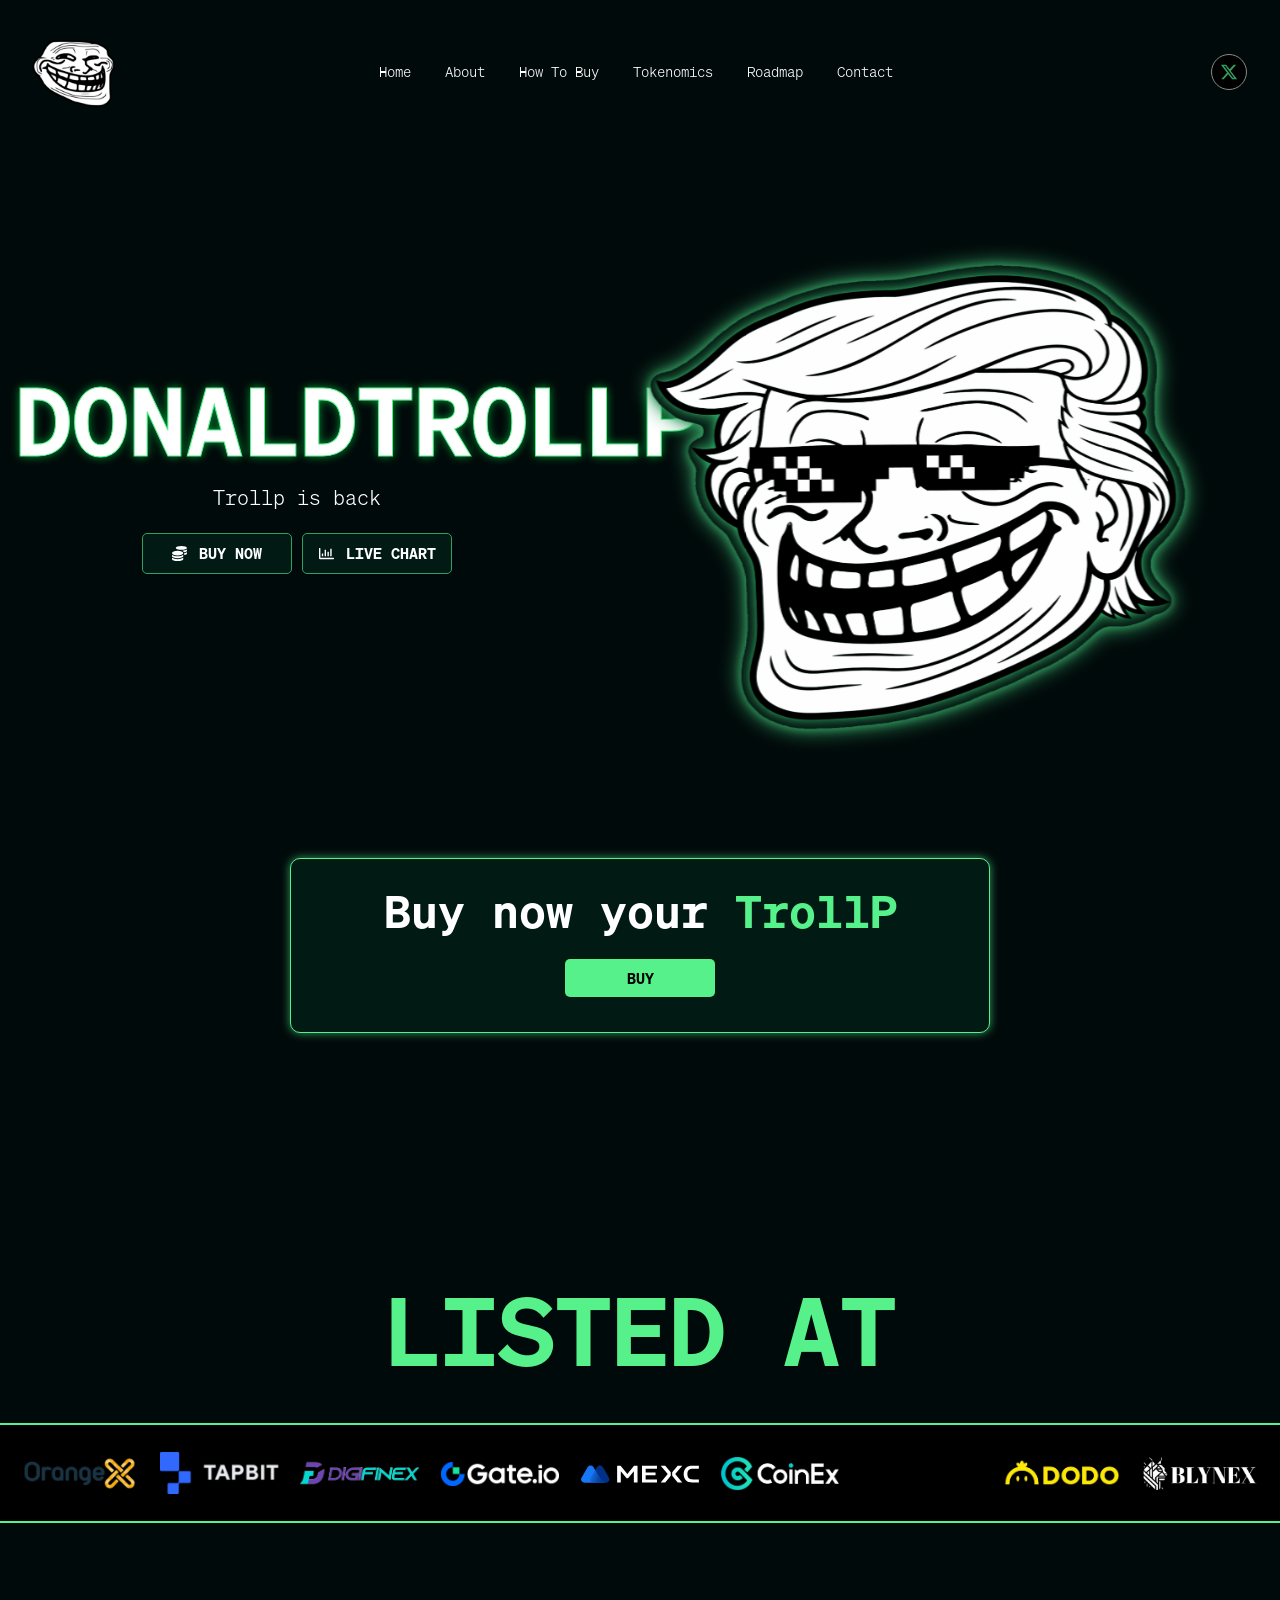
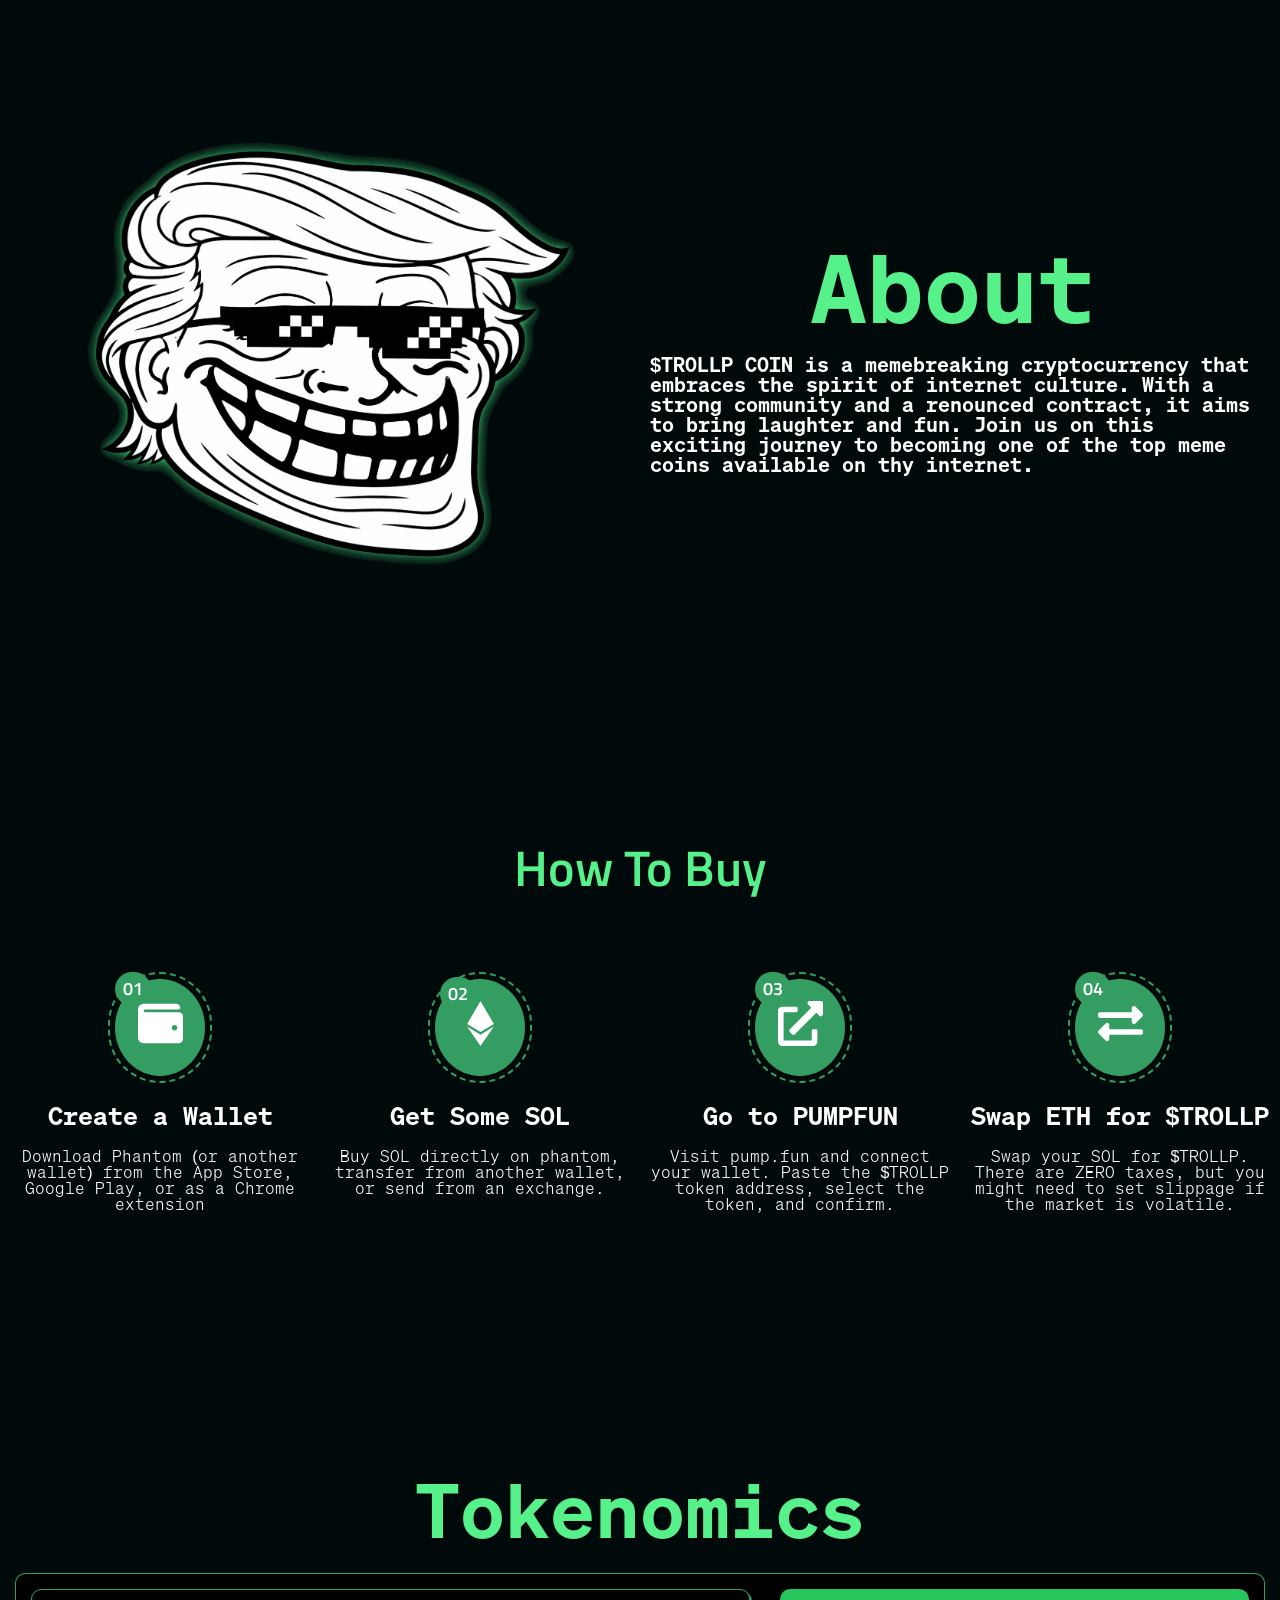
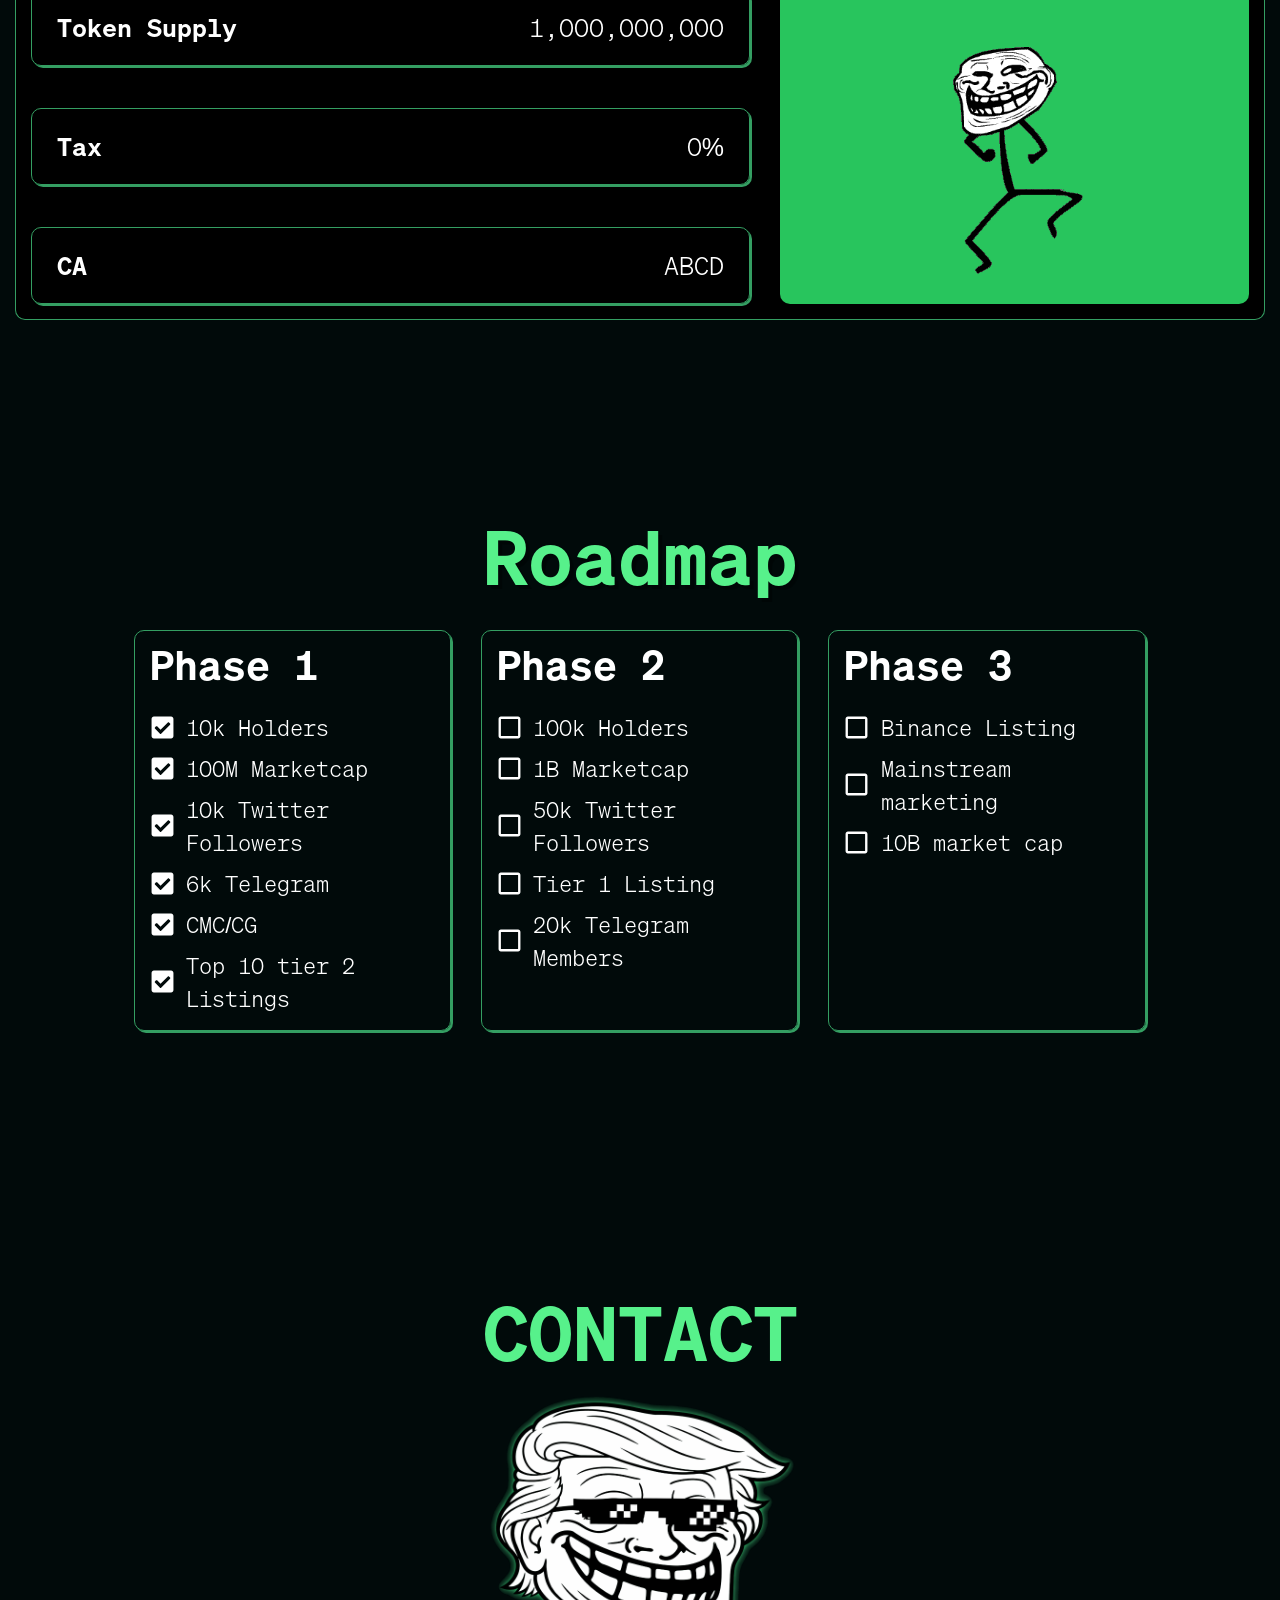
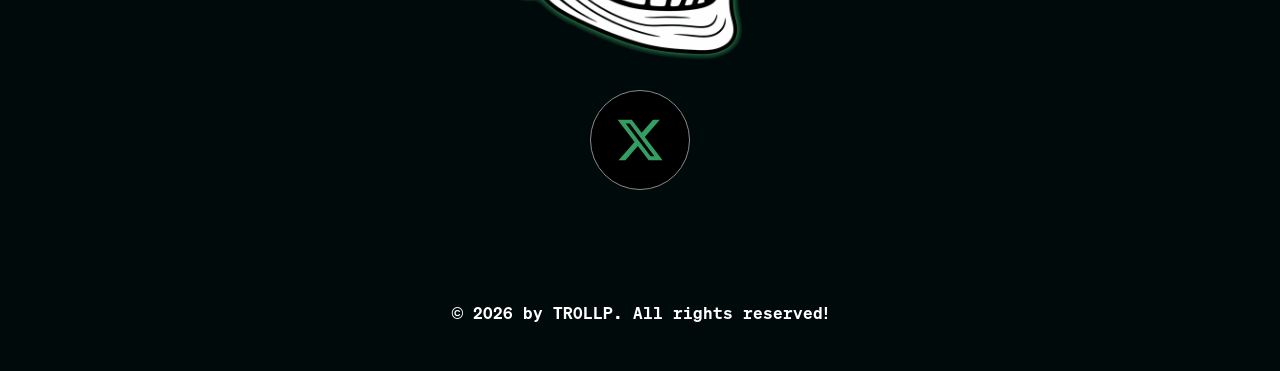
==== commit fd7ce2fa: "sdfssdfdf" ====
--- a/index.html
+++ b/index.html
@@ -245,13 +245,9 @@
 						<div class="elementor-element elementor-element-e4cf279 elementor-shape-circle e-grid-align-right elementor-grid-0 elementor-widget elementor-widget-social-icons" data-id="e4cf279" data-element_type="widget" data-e-type="widget" data-widget_type="social-icons.default">
 				<div class="elementor-widget-container">
 							<div class="elementor-social-icons-wrapper elementor-grid" role="list">
+							
 							<span class="elementor-grid-item" role="listitem">
-					<a class="elementor-icon elementor-social-icon elementor-social-icon-telegram-plane elementor-repeater-item-e81025a" href="https://t.me/ERC20_TROLL" target="_blank">
-						<span class="elementor-screen-only">Telegram-plane</span>
-						<svg aria-hidden="true" class="e-font-icon-svg e-fab-telegram-plane" viewBox="0 0 448 512" xmlns="http://www.w3.org/2000/svg"><path d="M446.7 98.6l-67.6 318.8c-5.1 22.5-18.4 28.1-37.3 17.5l-103-75.9-49.7 47.8c-5.5 5.5-10.1 10.1-20.7 10.1l7.4-104.9 190.9-172.5c8.3-7.4-1.8-11.5-12.9-4.1L117.8 284 16.2 252.2c-22.1-6.9-22.5-22.1 4.6-32.7L418.2 66.4c18.4-6.9 34.5 4.1 28.5 32.2z"></path></svg>					</a>
-				</span>
-							<span class="elementor-grid-item" role="listitem">
-					<a class="elementor-icon elementor-social-icon elementor-social-icon-x-twitter elementor-repeater-item-f617be4" href="https://x.com/ERC20Trolls" target="_blank">
+					<a class="elementor-icon elementor-social-icon elementor-social-icon-x-twitter elementor-repeater-item-f617be4" href="https://x.com/donaldtrollp" target="_blank">
 						<span class="elementor-screen-only">X-twitter</span>
 						<svg aria-hidden="true" class="e-font-icon-svg e-fab-x-twitter" viewBox="0 0 512 512" xmlns="http://www.w3.org/2000/svg"><path d="M389.2 48h70.6L305.6 224.2 487 464H345L233.7 318.6 106.5 464H35.8L200.7 275.5 26.8 48H172.4L272.9 180.9 389.2 48zM364.4 421.8h39.1L151.1 88h-42L364.4 421.8z"></path></svg>					</a>
 				</span>
@@ -897,7 +893,7 @@
 							<div class="elementor-social-icons-wrapper elementor-grid" role="list">
 						
 							<span class="elementor-grid-item" role="listitem">
-					<a class="elementor-icon elementor-social-icon elementor-social-icon-x-twitter elementor-repeater-item-f617be4" href="https://x.com/ERC20Trolls" target="_blank">
+					<a class="elementor-icon elementor-social-icon elementor-social-icon-x-twitter elementor-repeater-item-f617be4" href="https://x.com/donaldtrollp" target="_blank">
 						<span class="elementor-screen-only">X-twitter</span>
 						<svg aria-hidden="true" class="e-font-icon-svg e-fab-x-twitter" viewBox="0 0 512 512" xmlns="http://www.w3.org/2000/svg"><path d="M389.2 48h70.6L305.6 224.2 487 464H345L233.7 318.6 106.5 464H35.8L200.7 275.5 26.8 48H172.4L272.9 180.9 389.2 48zM364.4 421.8h39.1L151.1 88h-42L364.4 421.8z"></path></svg>					</a>
 				</span>
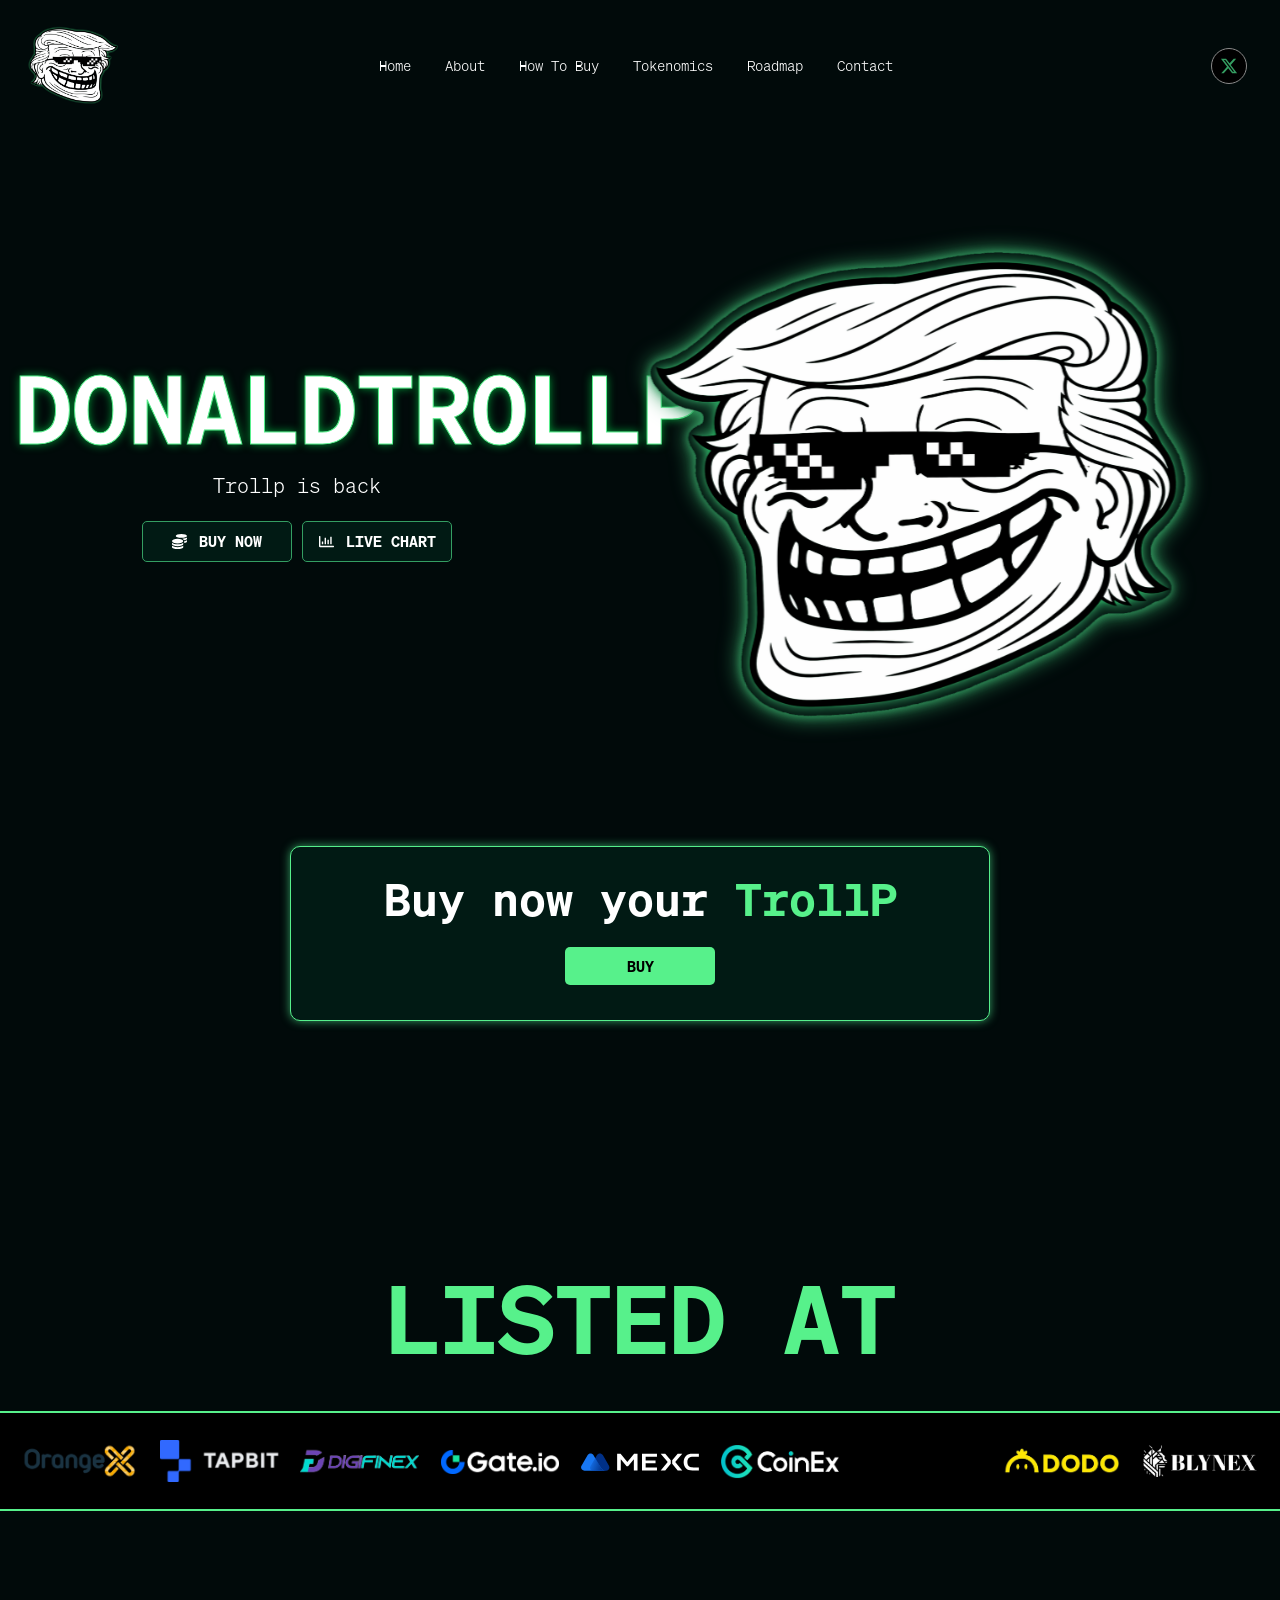
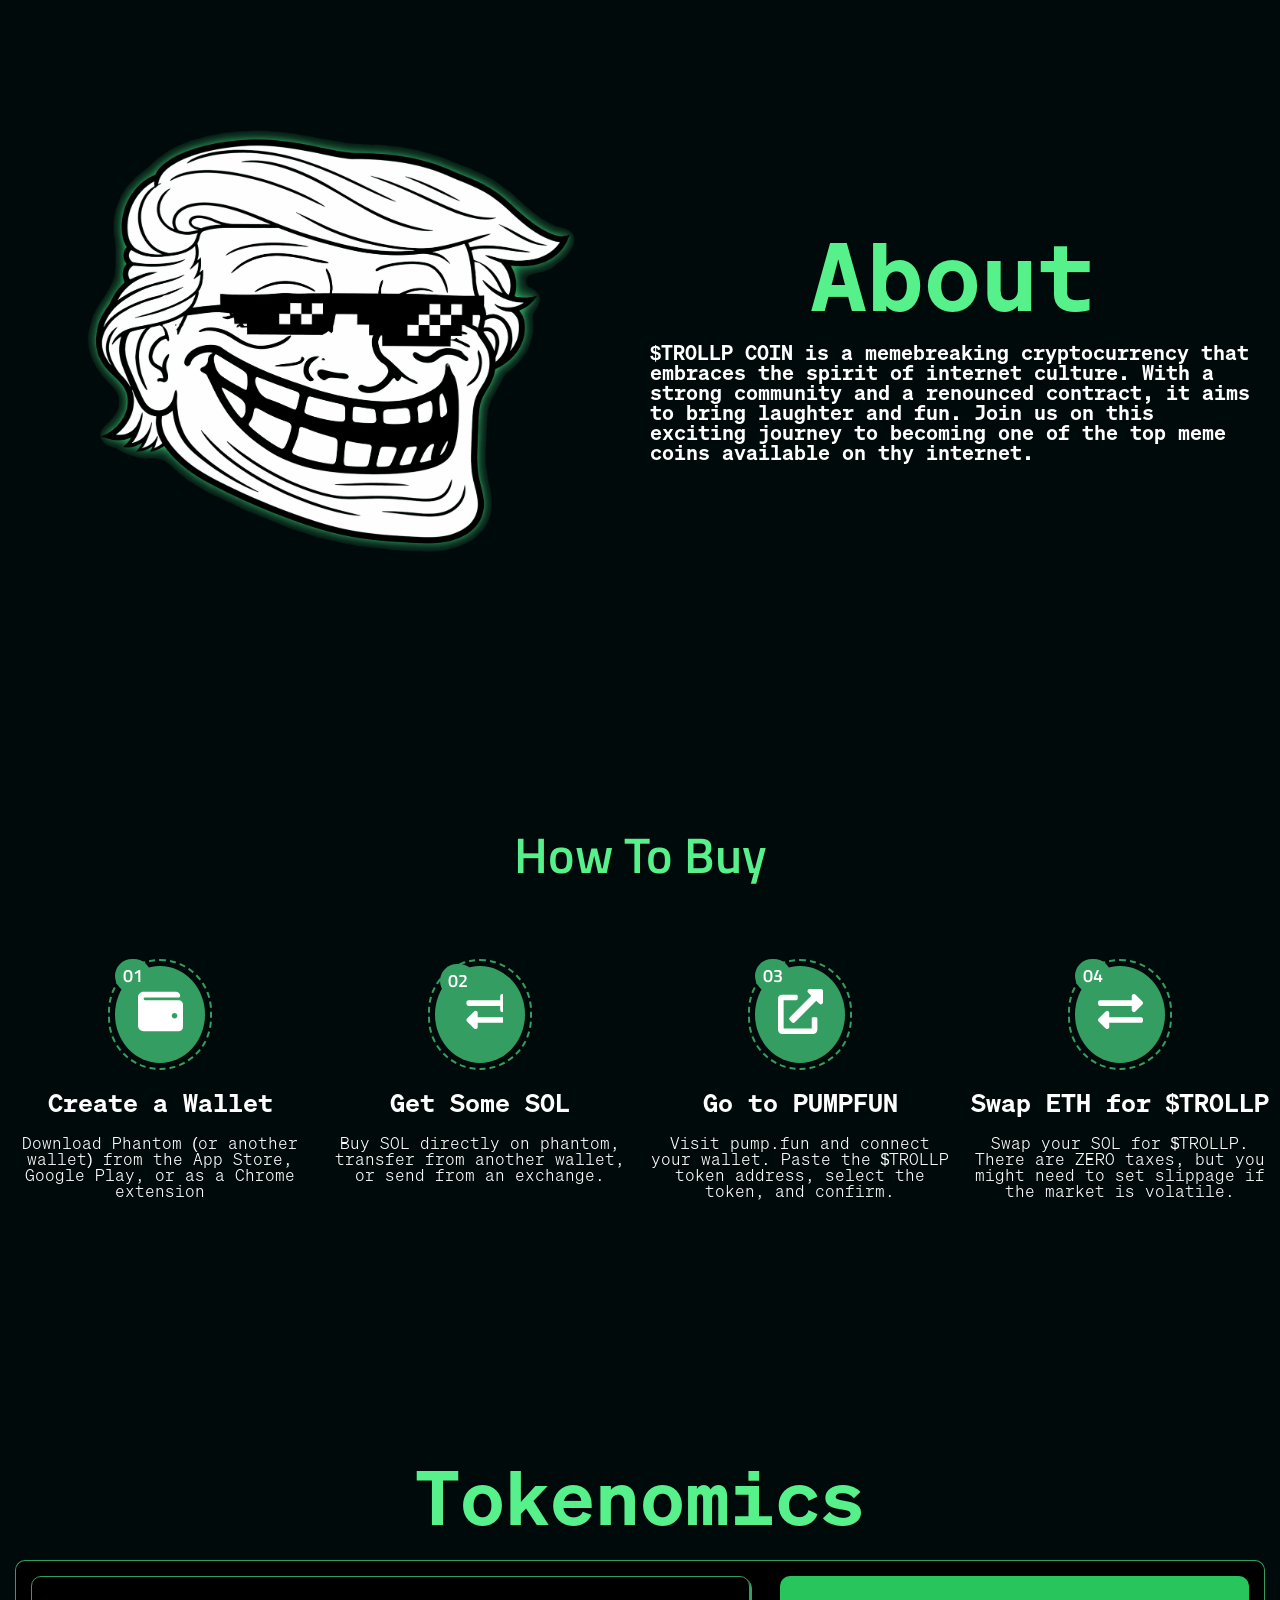
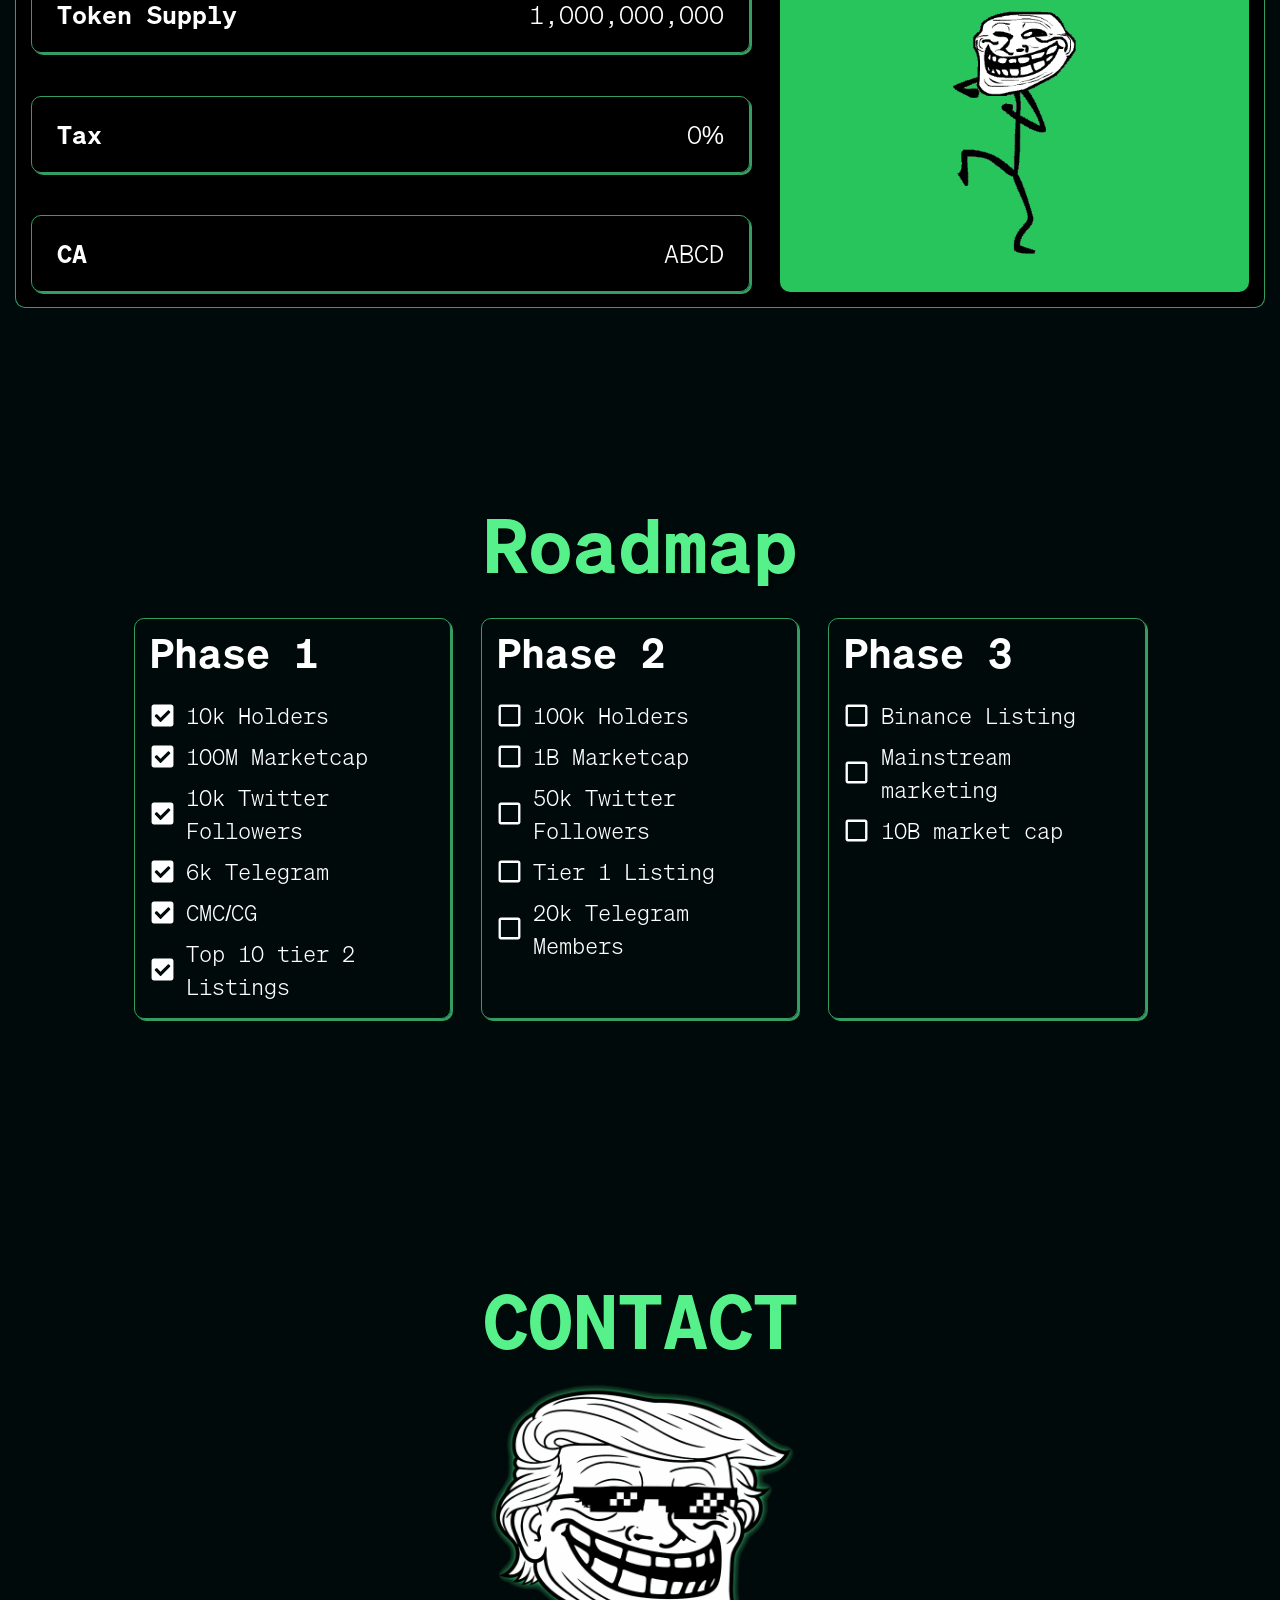
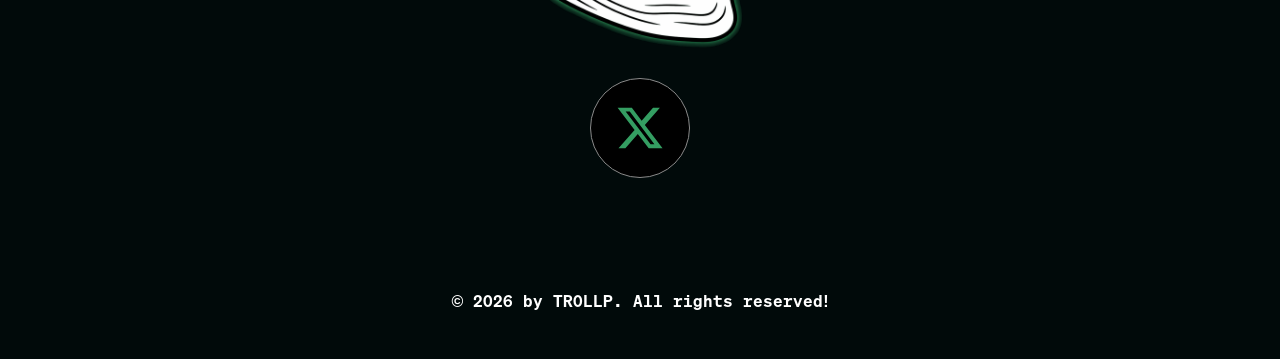
==== commit 54ef753e: "sdfssdfsdfddsff" ====
--- a/index.html
+++ b/index.html
@@ -562,7 +562,7 @@
 				<div class="elementor-widget-container">
 							<div class="elementor-icon-wrapper">
 			<div class="elementor-icon">
-			<svg aria-hidden="true" class="e-font-icon-svg e-fab-ethereum" viewBox="0 0 320 512" xmlns="http://www.w3.org/2000/svg"><path d="M311.9 260.8L160 353.6 8 260.8 160 0l151.9 260.8zM160 383.4L8 290.6 160 512l152-221.4-152 92.8z"></path></svg>			</div>
+			<svg aria-hidden="true" class="e-font-icon-svg e-fab-ethereum" viewBox="0 0 320 512" xmlns="http://www.w3.org/2000/svg"><path d="M0 168v-16c0-13.255 10.745-24 24-24h360V80c0-21.367 25.899-32.042 40.971-16.971l80 80c9.372 9.373 9.372 24.569 0 33.941l-80 80C409.956 271.982 384 261.456 384 240v-48H24c-13.255 0-24-10.745-24-24zm488 152H128v-48c0-21.314-25.862-32.08-40.971-16.971l-80 80c-9.372 9.373-9.372 24.569 0 33.941l80 80C102.057 463.997 128 453.437 128 432v-48h360c13.255 0 24-10.745 24-24v-16c0-13.255-10.745-24-24-24z"></path></svg>			</div>
 		</div>
 						</div>
 				</div>
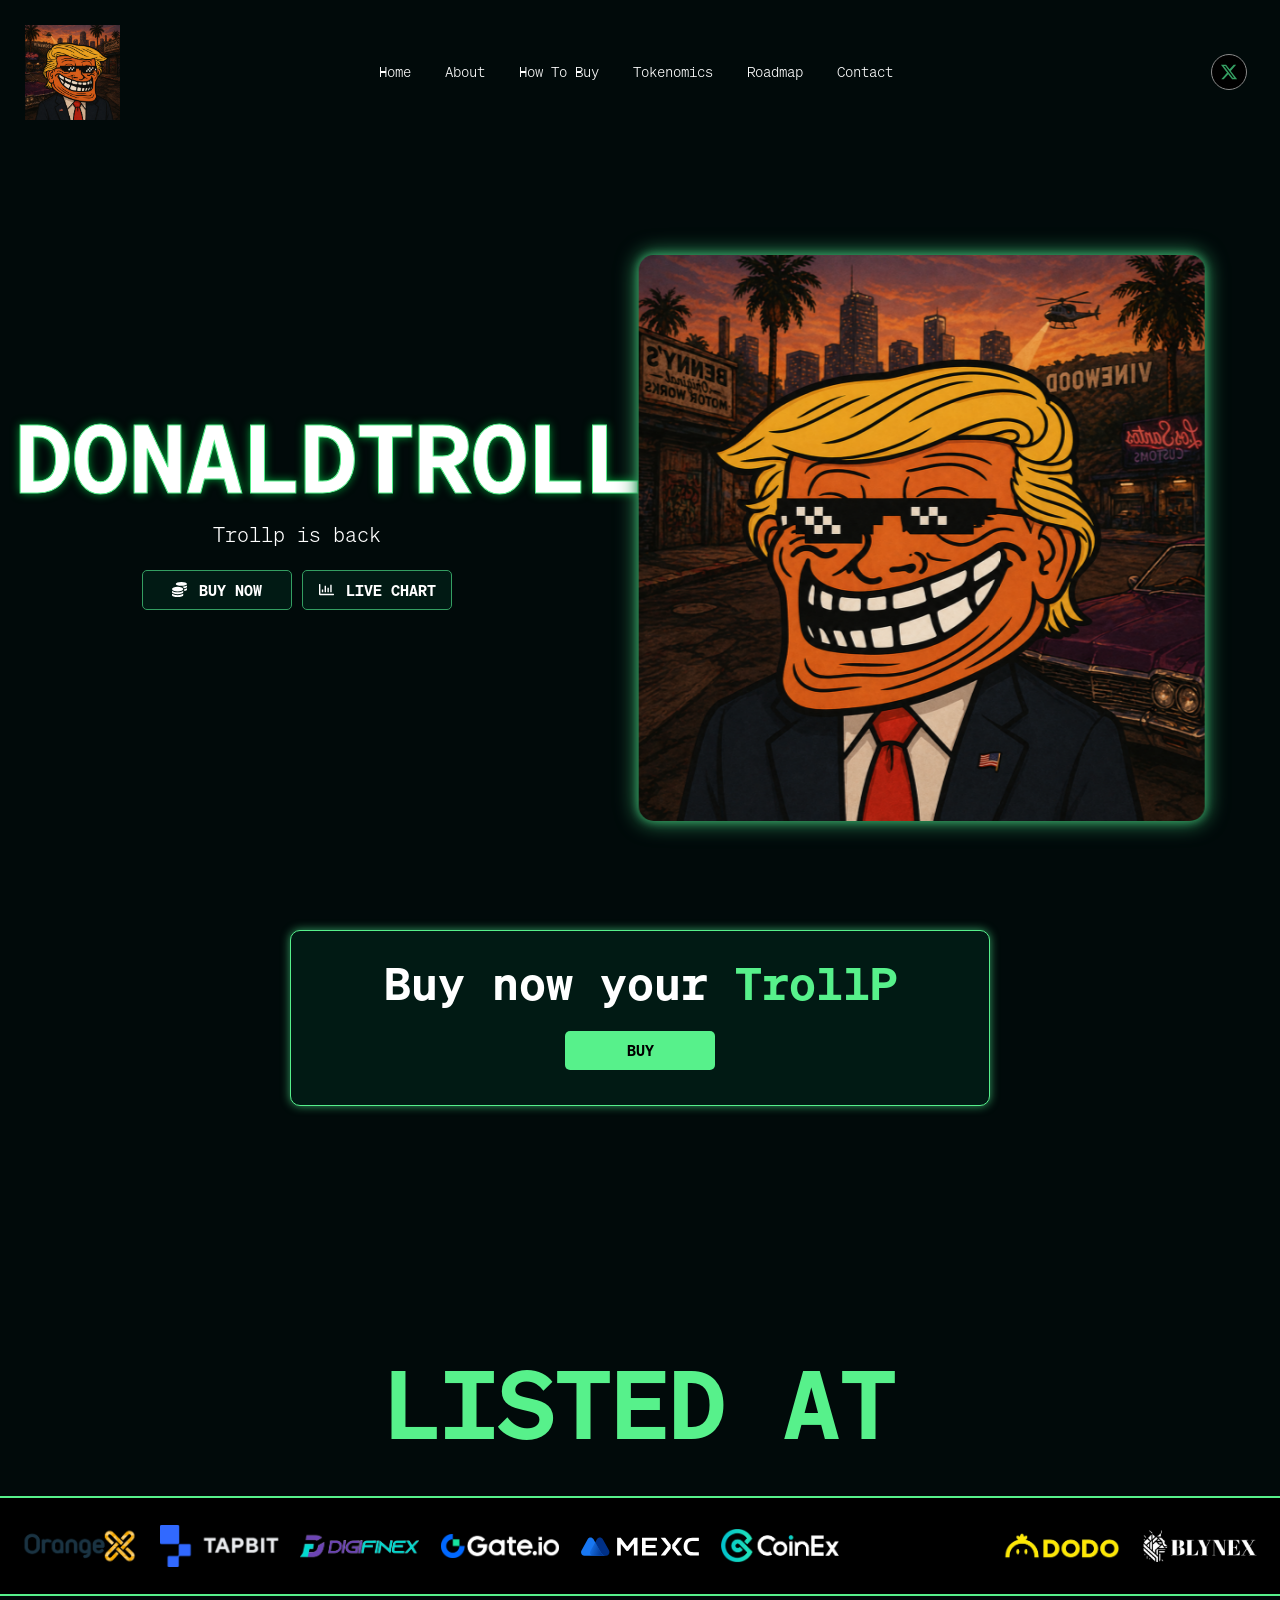
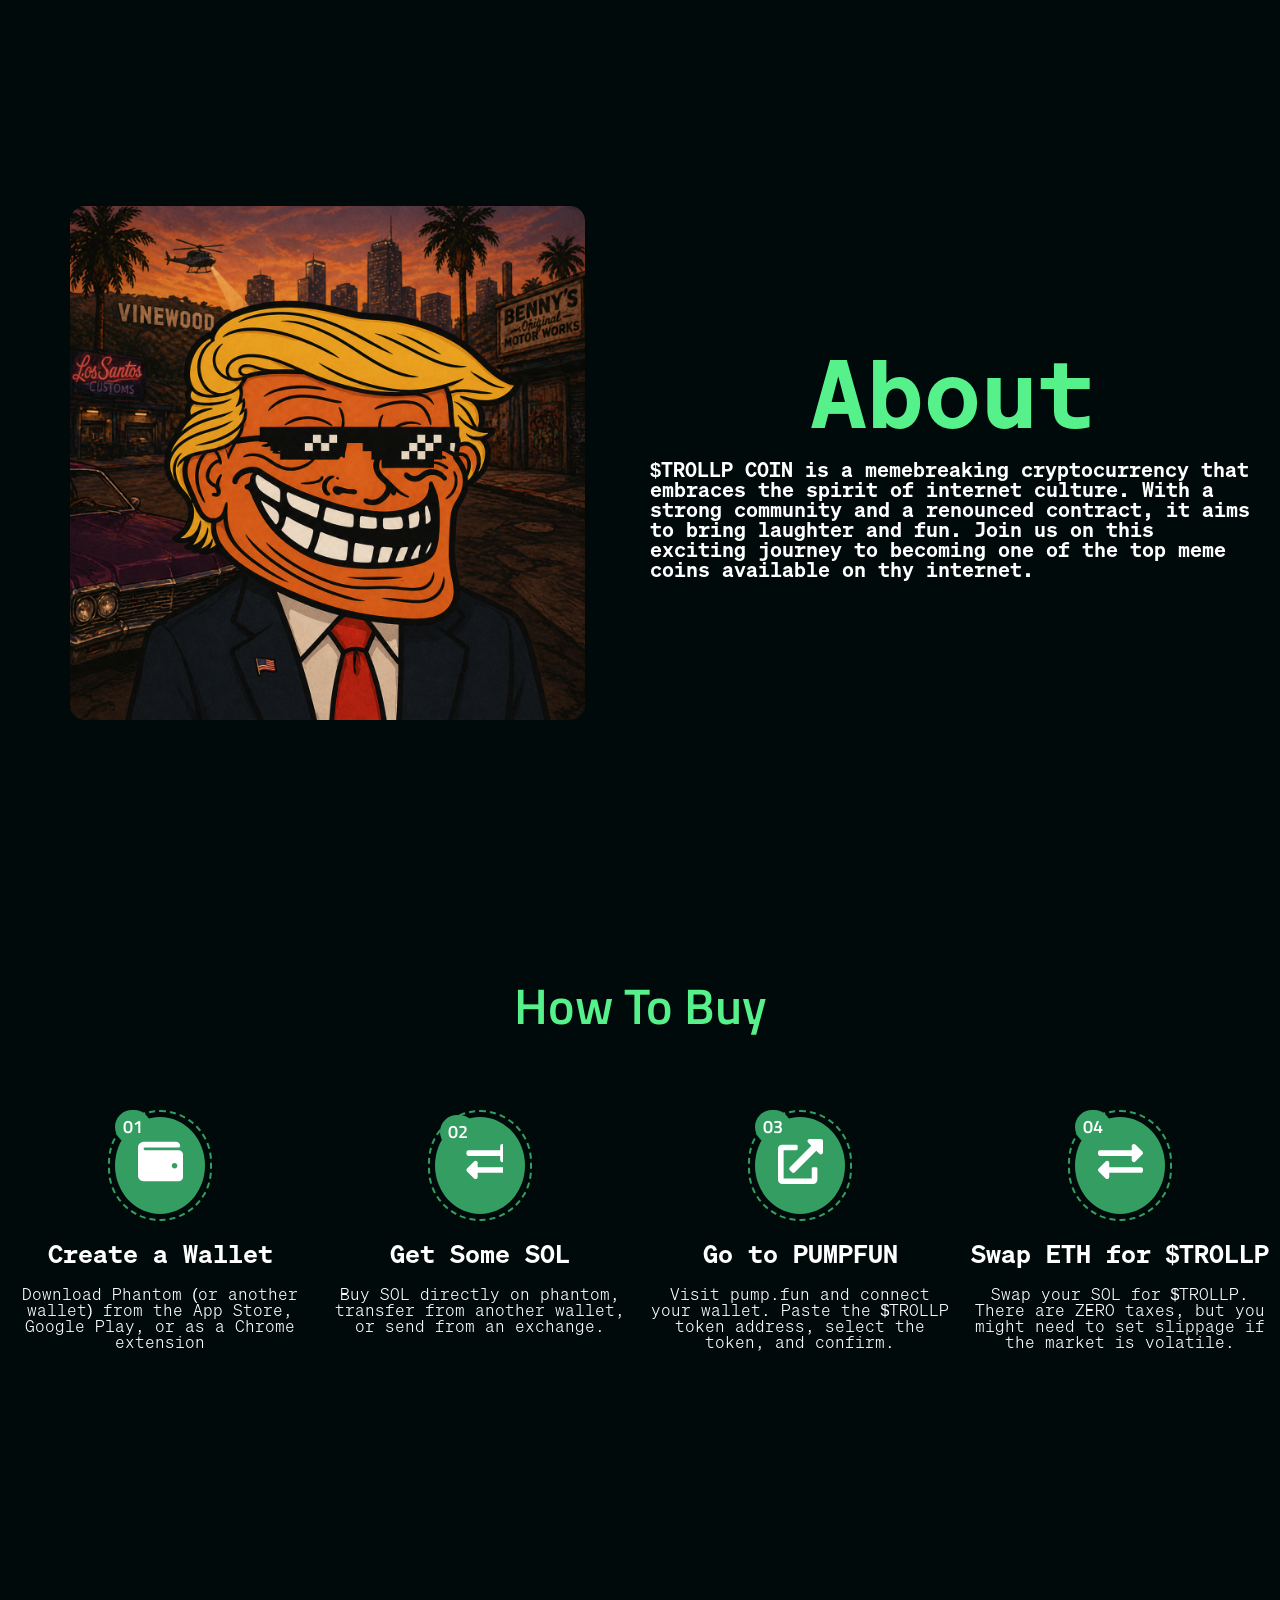
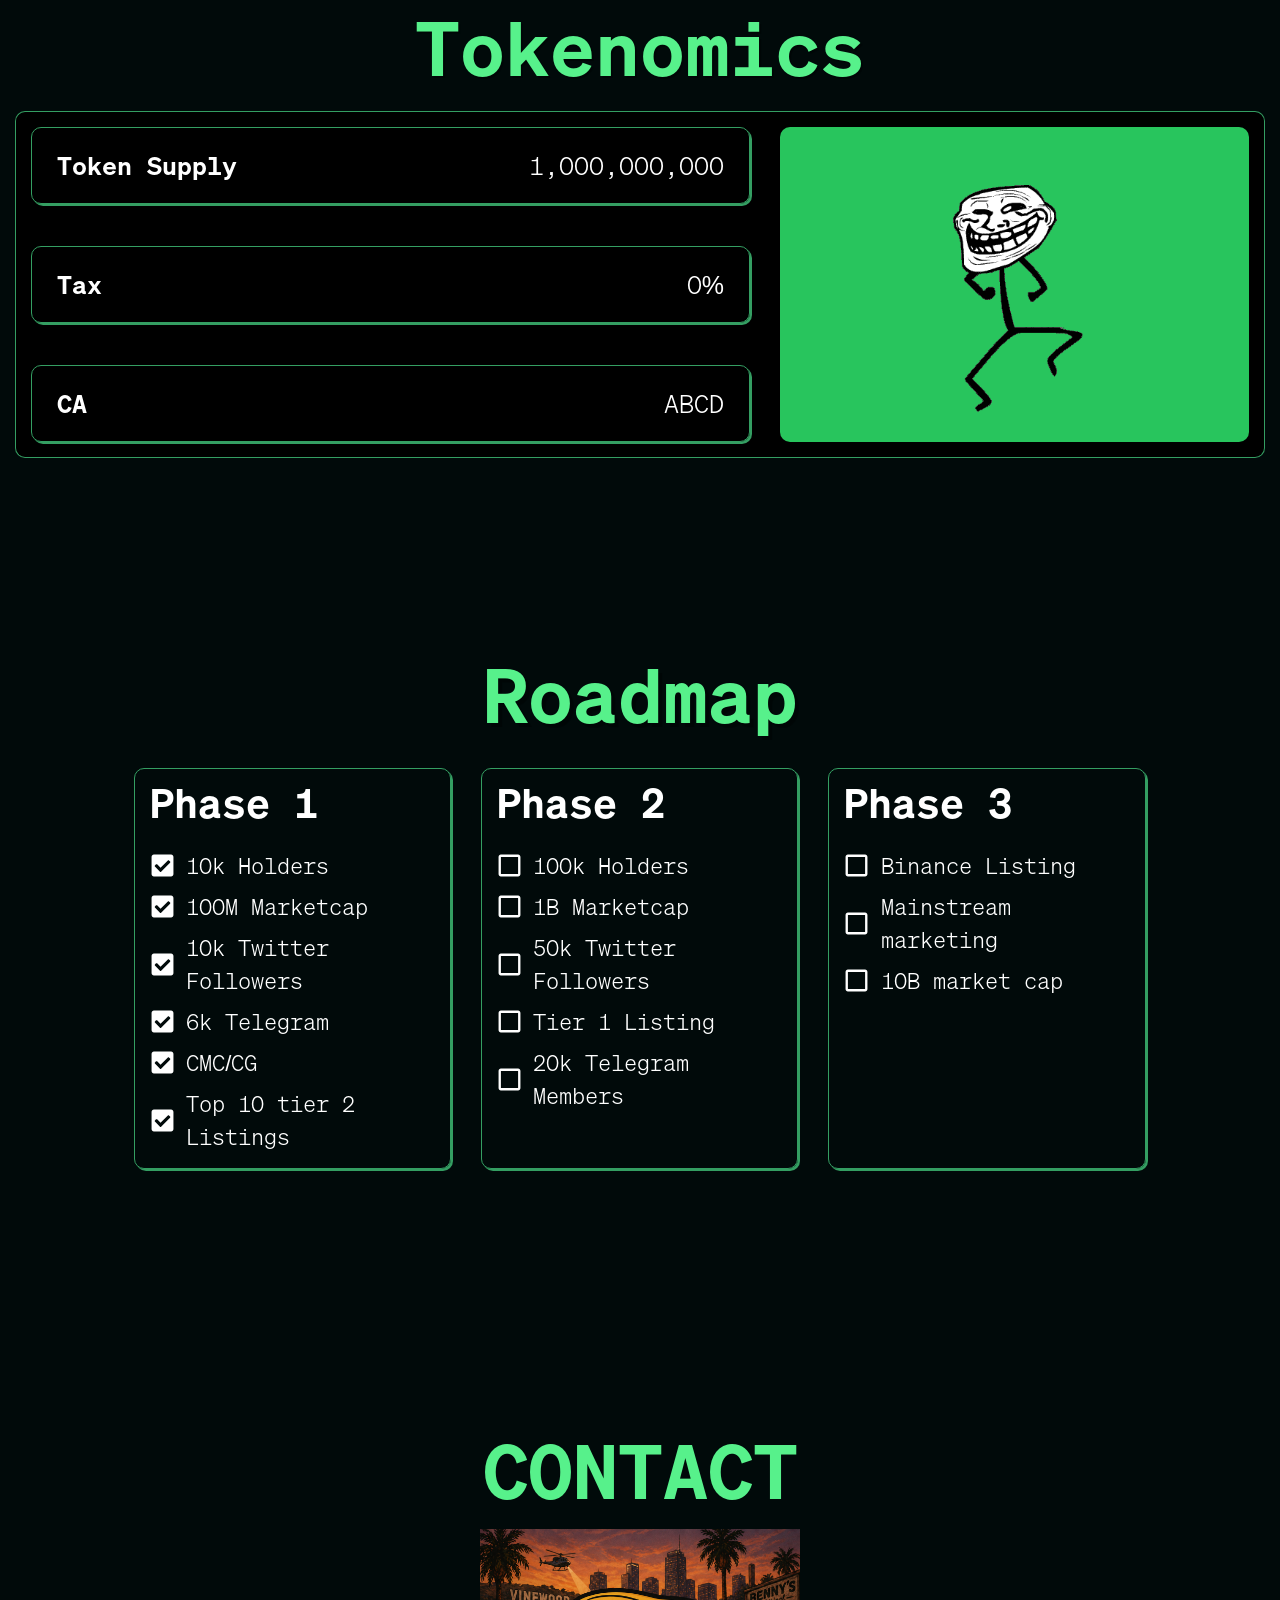
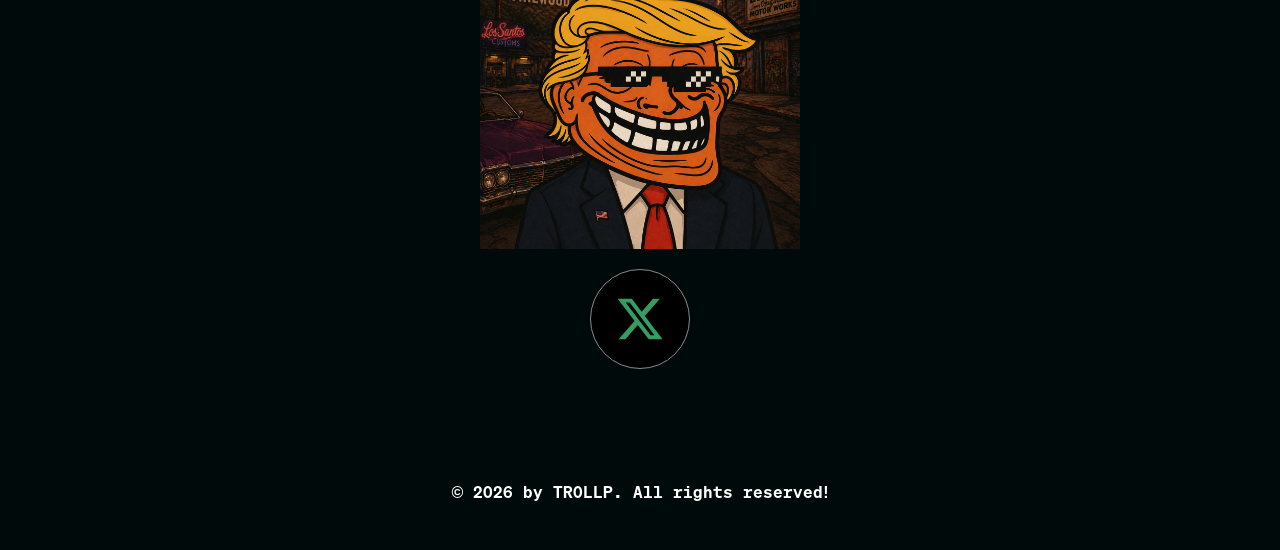
==== commit db9c403d: "sdfsdsdfsdffs" ====
--- a/index.html
+++ b/index.html
@@ -4,6 +4,7 @@
 	<meta charset="UTF-8">
 		<title>TROLLP</title>
 <meta name='robots' content='max-image-preview:large' />
+<link rel="icon" href="/logo.png" type="image/png">
 <link rel="alternate" type="application/rss+xml" title="TROLL &raquo; Feed" href="/feed/" />
 <link rel="alternate" type="application/rss+xml" title="TROLL &raquo; Feed de comentários" href="/comments/feed/" />
 <link rel="alternate" title="oEmbed (JSON)" type="application/json+oembed" href="/wp-json/oembed/1.0/embed?url=https%3A%2F%2Ftroll.run%2F" />
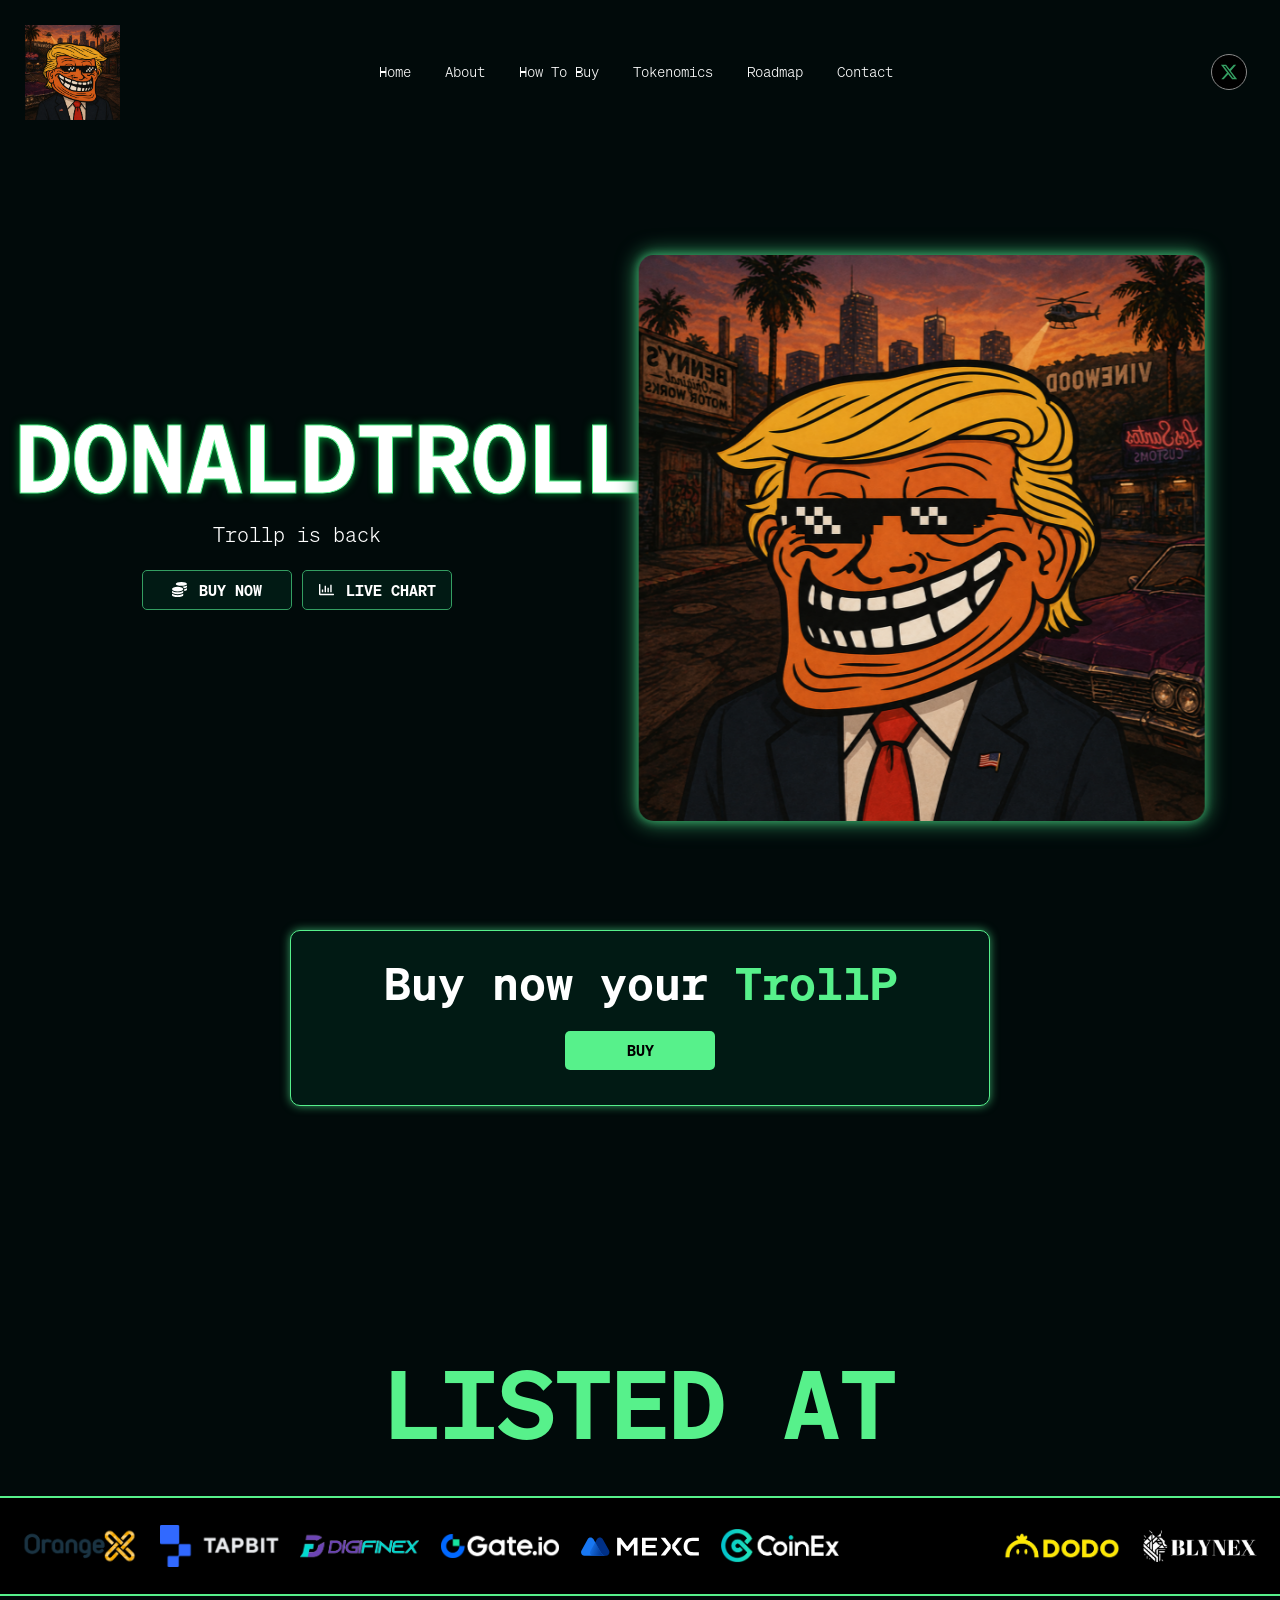
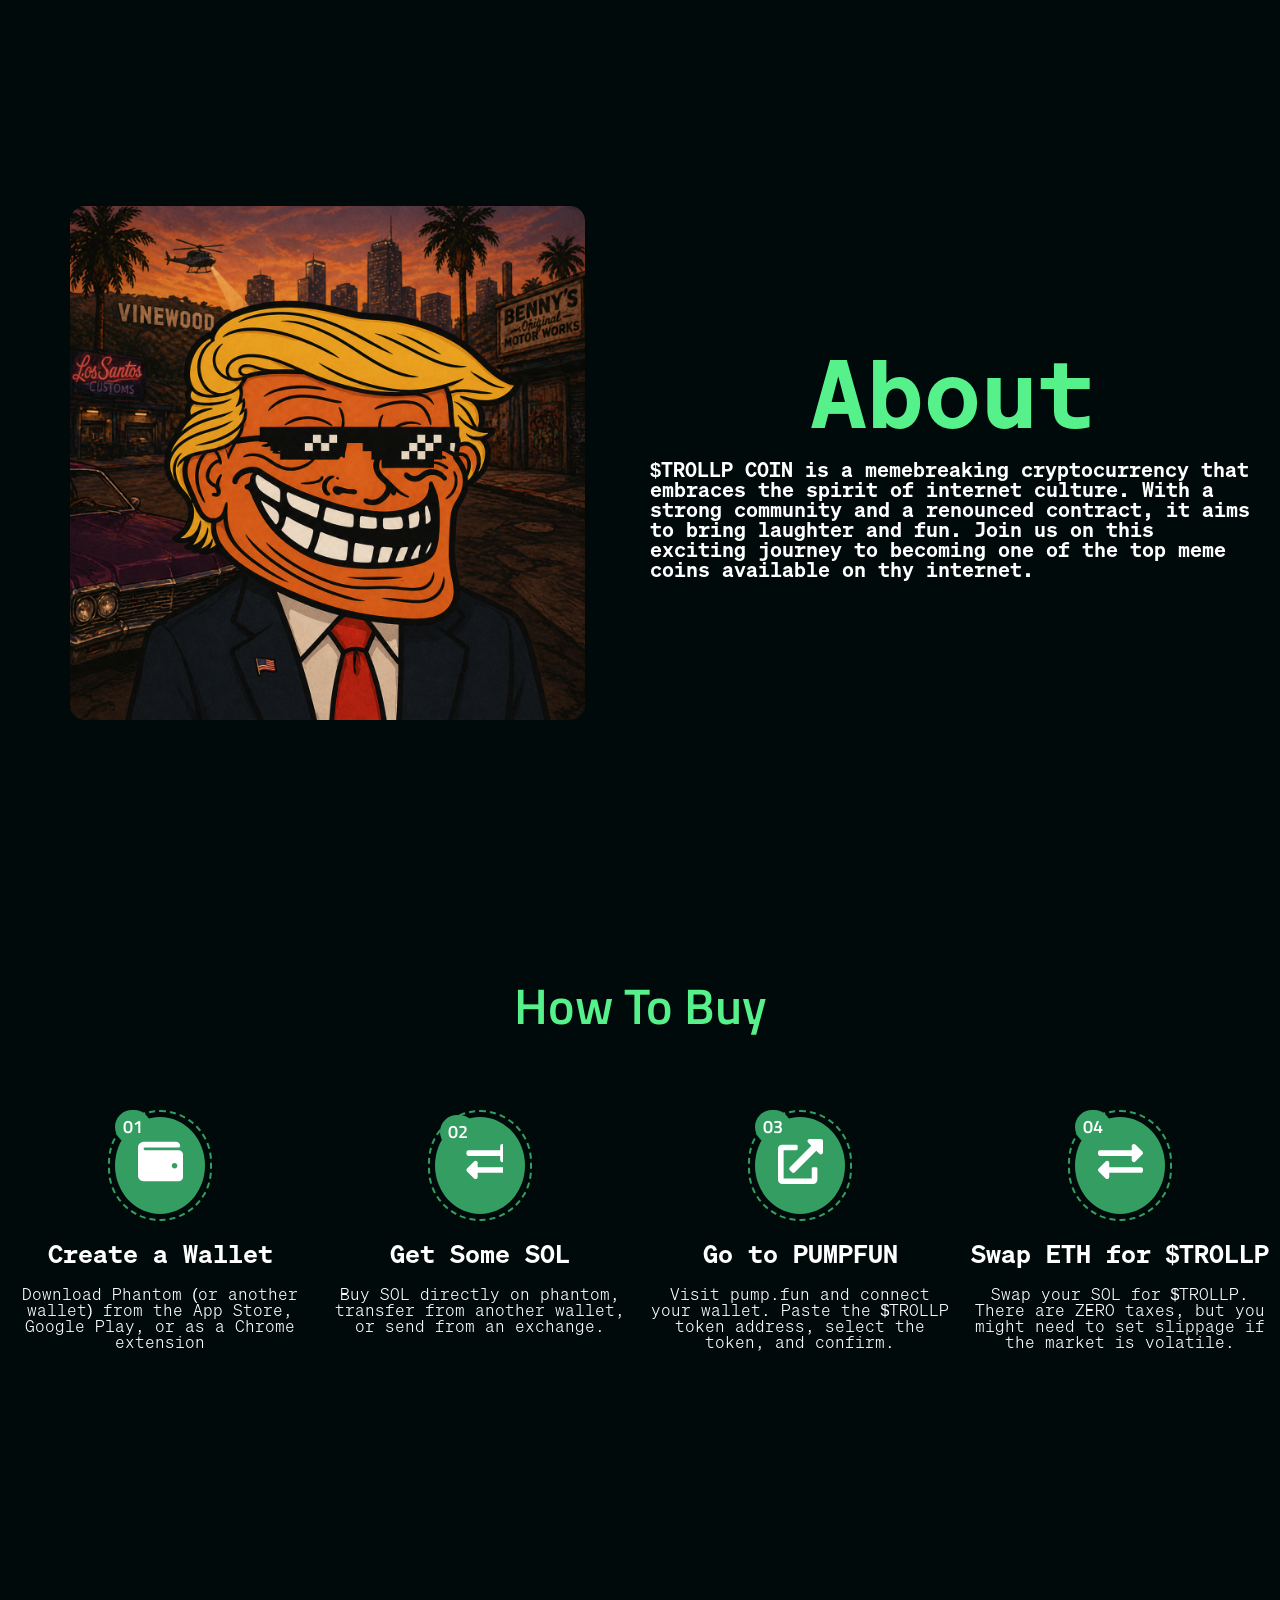
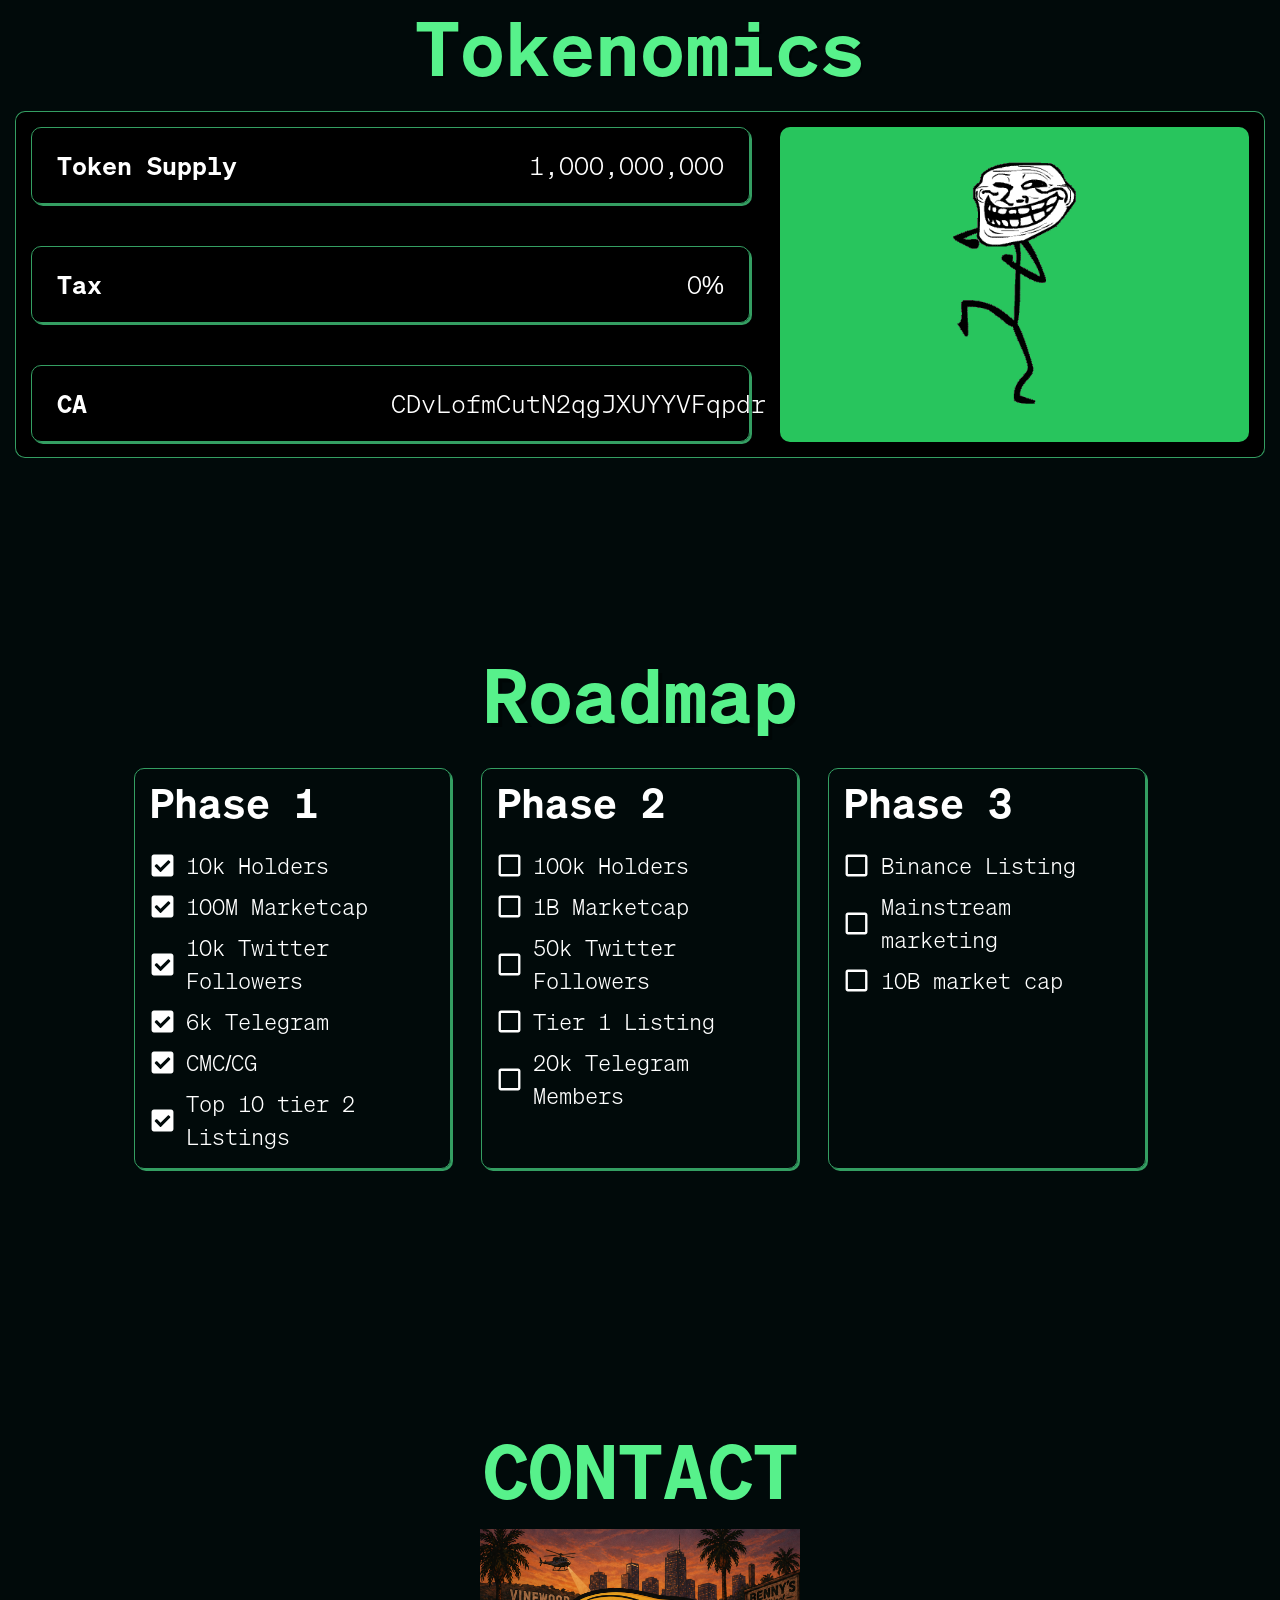
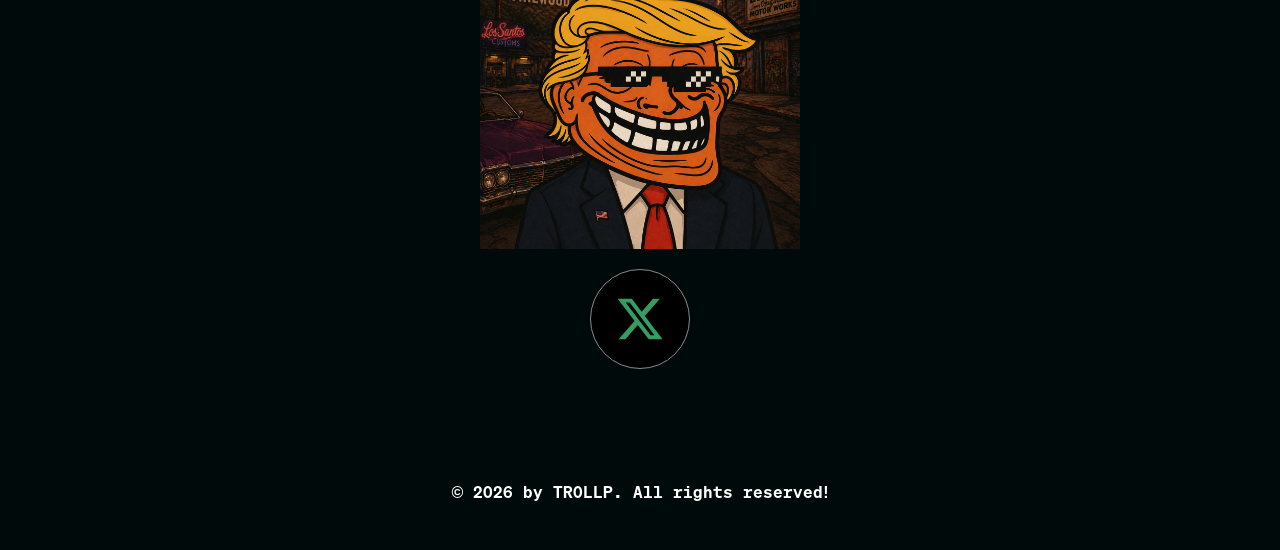
==== commit a73c618f: "sfsdfsf" ====
--- a/index.html
+++ b/index.html
@@ -286,7 +286,7 @@
 			
 		
 		<div class="wpr-button-wrap elementor-clearfix">
-		<a class="wpr-button wpr-button-effect wpr-button-none" data-text="" href="https://pump.fun/coin/ABCD">
+		<a class="wpr-button wpr-button-effect wpr-button-none" data-text="" href="https://pump.fun/coin/CDvLofmCutN2qgJXUYYVFqpdr1L8Fdp87N4CbfY9pump">
 			
 			<span class="wpr-button-content">
 									<span class="wpr-button-text">BUY NOW</span>
@@ -306,7 +306,7 @@
 			
 		
 		<div class="wpr-button-wrap elementor-clearfix">
-		<a class="wpr-button wpr-button-effect wpr-button-none" data-text="" href="https://pump.fun/coin/ABCD">
+		<a class="wpr-button wpr-button-effect wpr-button-none" data-text="" href="https://pump.fun/coin/CDvLofmCutN2qgJXUYYVFqpdr1L8Fdp87N4CbfY9pump">
 			
 			<span class="wpr-button-content">
 									<span class="wpr-button-text">LIVE CHART</span>
@@ -387,7 +387,7 @@
 			
 		
 		<div class="wpr-button-wrap elementor-clearfix">
-		<a class="wpr-button wpr-button-effect wpr-button-none" data-text="" href="https://pump.fun/coin/ABCD">
+		<a class="wpr-button wpr-button-effect wpr-button-none" data-text="" href="https://pump.fun/coin/CDvLofmCutN2qgJXUYYVFqpdr1L8Fdp87N4CbfY9pump">
 			
 			<span class="wpr-button-content">
 									<span class="wpr-button-text">BUY</span>
@@ -709,7 +709,7 @@
 				</div>
 				<div class="elementor-element elementor-element-21aef86a elementor-widget__width-initial elementor-widget elementor-widget-heading" data-id="21aef86a" data-element_type="widget" data-e-type="widget" data-widget_type="heading.default">
 				<div class="elementor-widget-container">
-					<h2 class="elementor-heading-title elementor-size-default">ABCD
+					<h2 class="elementor-heading-title elementor-size-default">CDvLofmCutN2qgJXUYYVFqpdr1L8Fdp87N4CbfY9pump
 </h2>				</div>
 				</div>
 					</div>
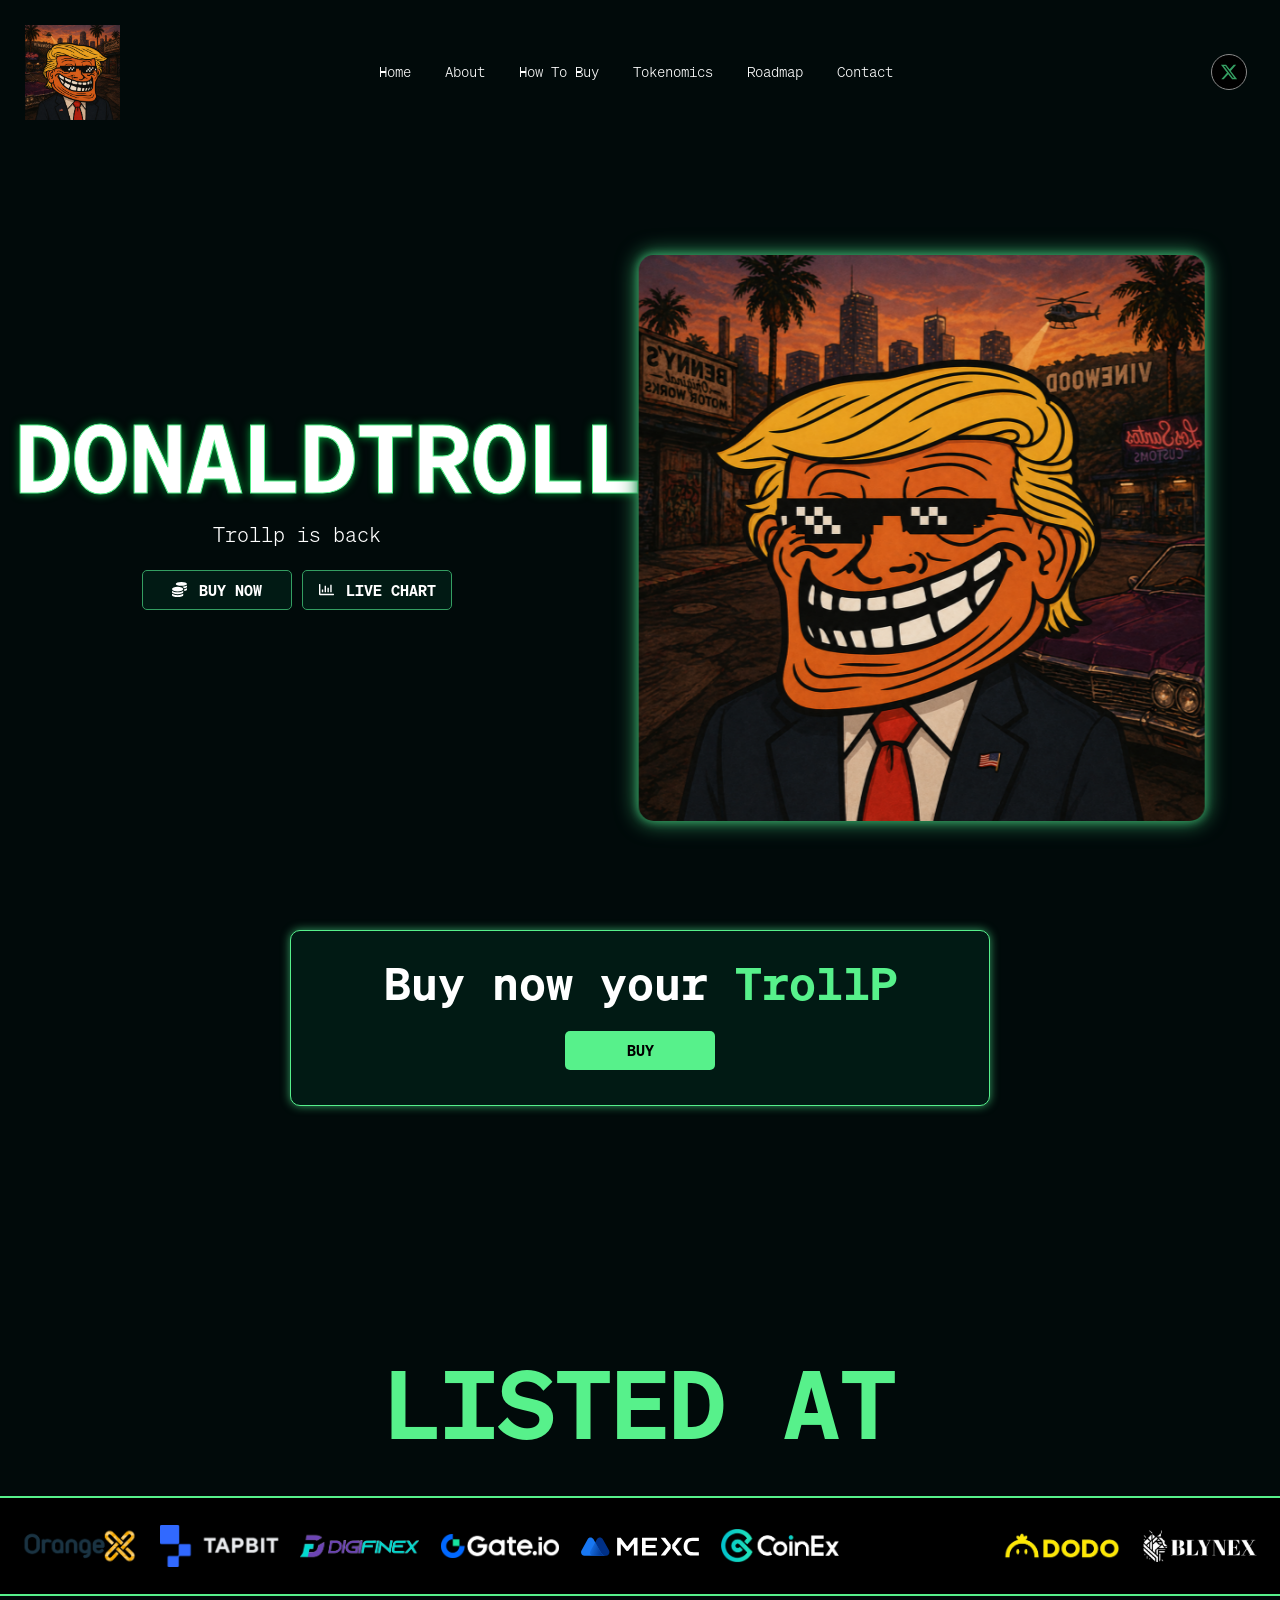
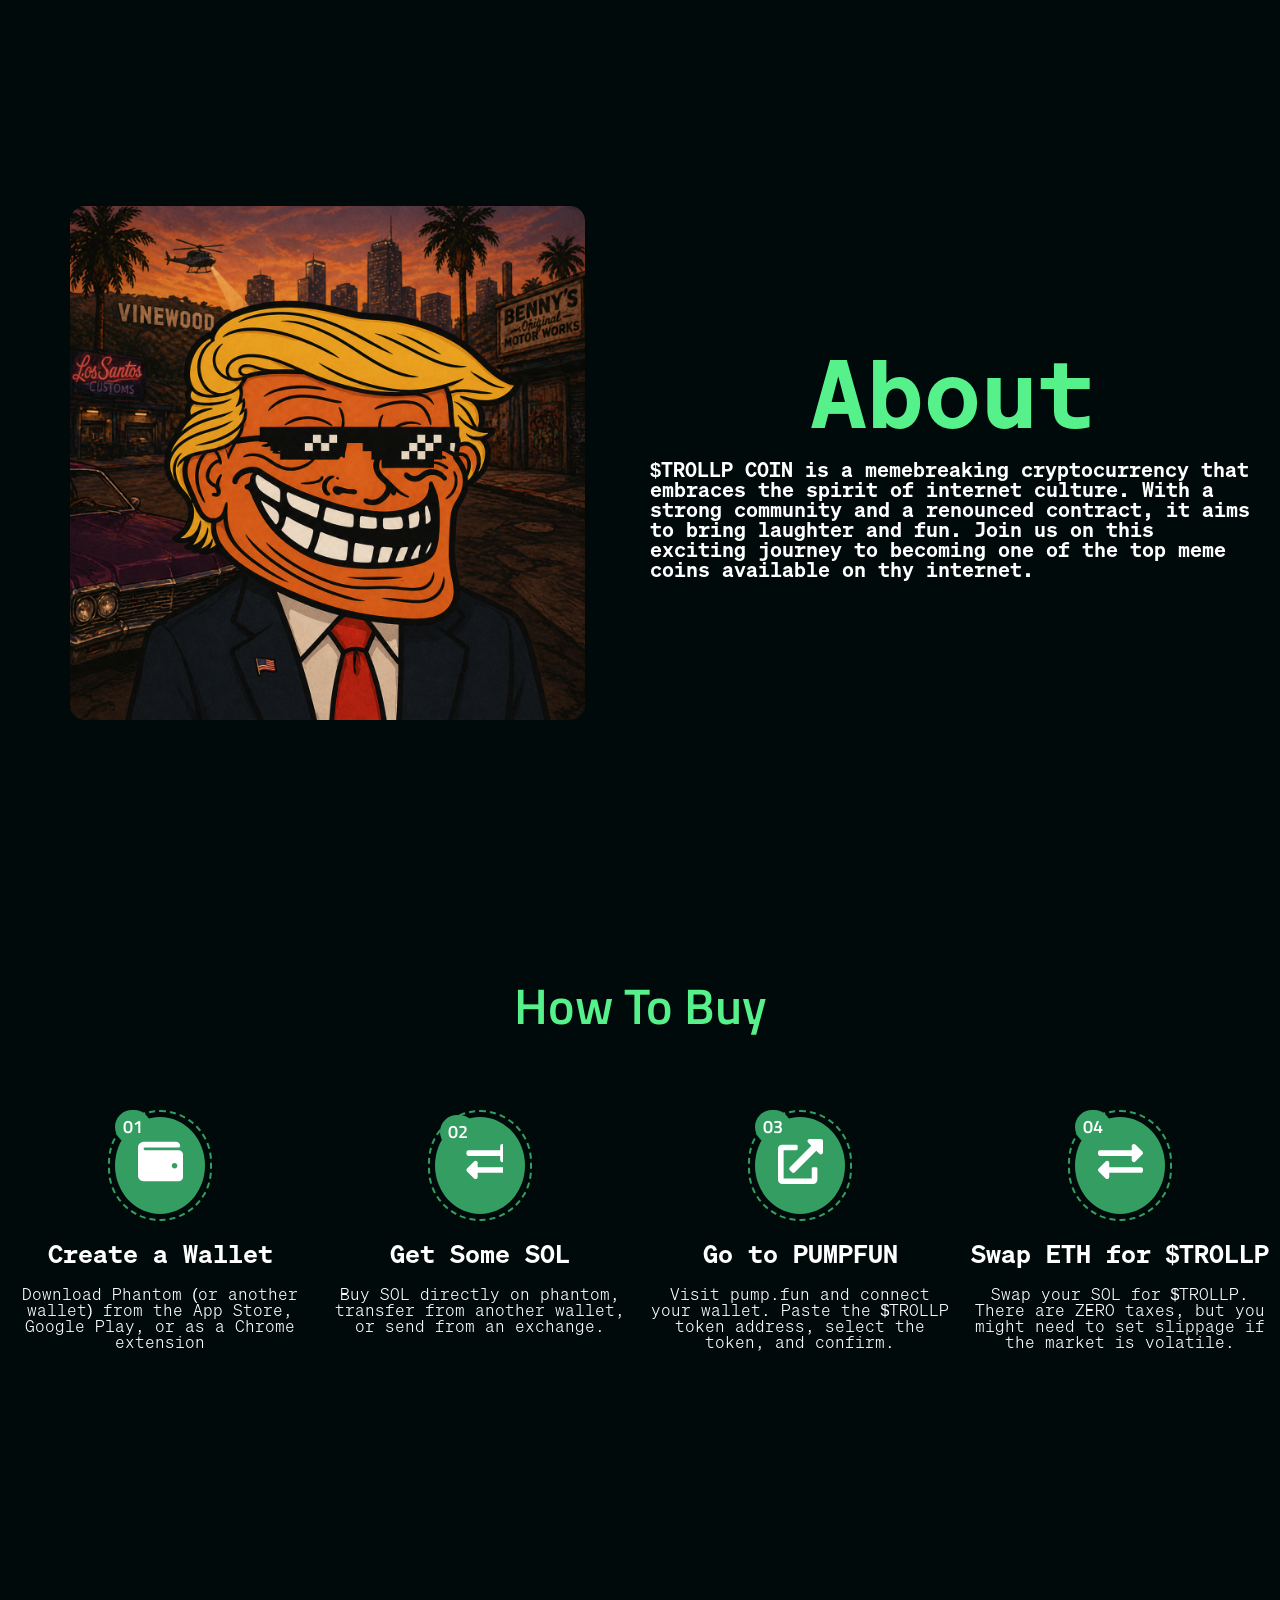
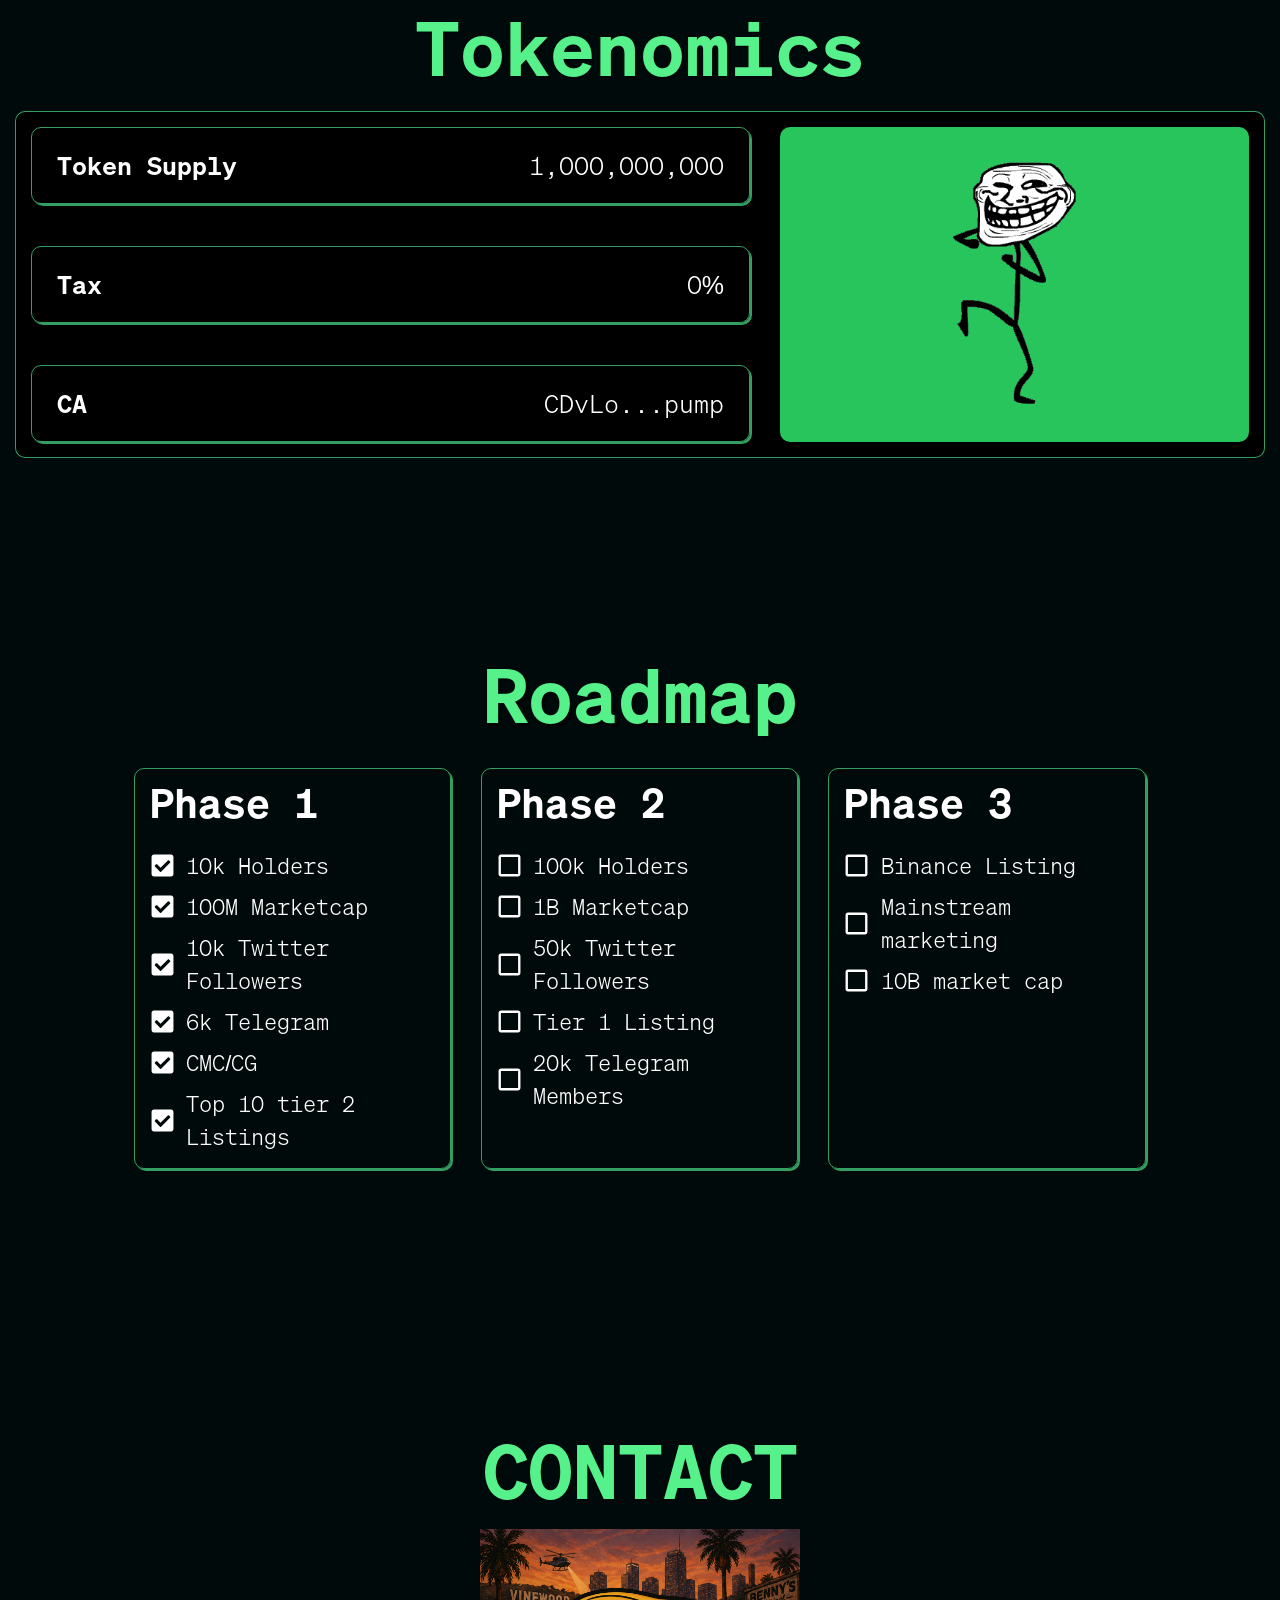
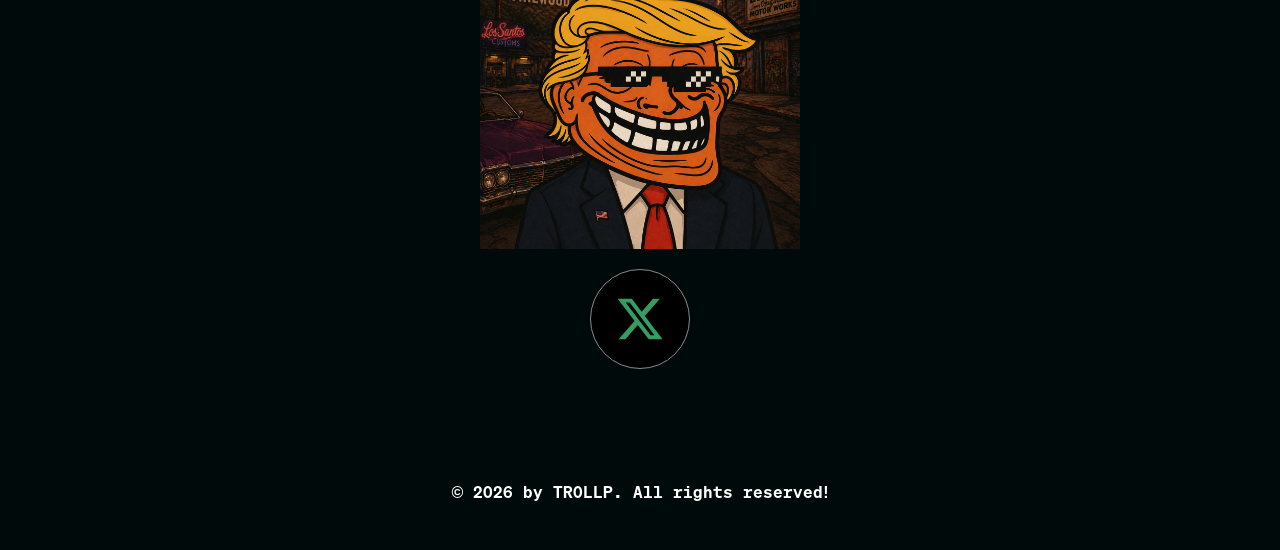
==== commit 0d72da69: "sfsdfsf" ====
--- a/index.html
+++ b/index.html
@@ -709,7 +709,7 @@
 				</div>
 				<div class="elementor-element elementor-element-21aef86a elementor-widget__width-initial elementor-widget elementor-widget-heading" data-id="21aef86a" data-element_type="widget" data-e-type="widget" data-widget_type="heading.default">
 				<div class="elementor-widget-container">
-					<h2 class="elementor-heading-title elementor-size-default">CDvLofmCutN2qgJXUYYVFqpdr1L8Fdp87N4CbfY9pump
+					<h2 class="elementor-heading-title elementor-size-default">CDvLo...pump
 </h2>				</div>
 				</div>
 					</div>
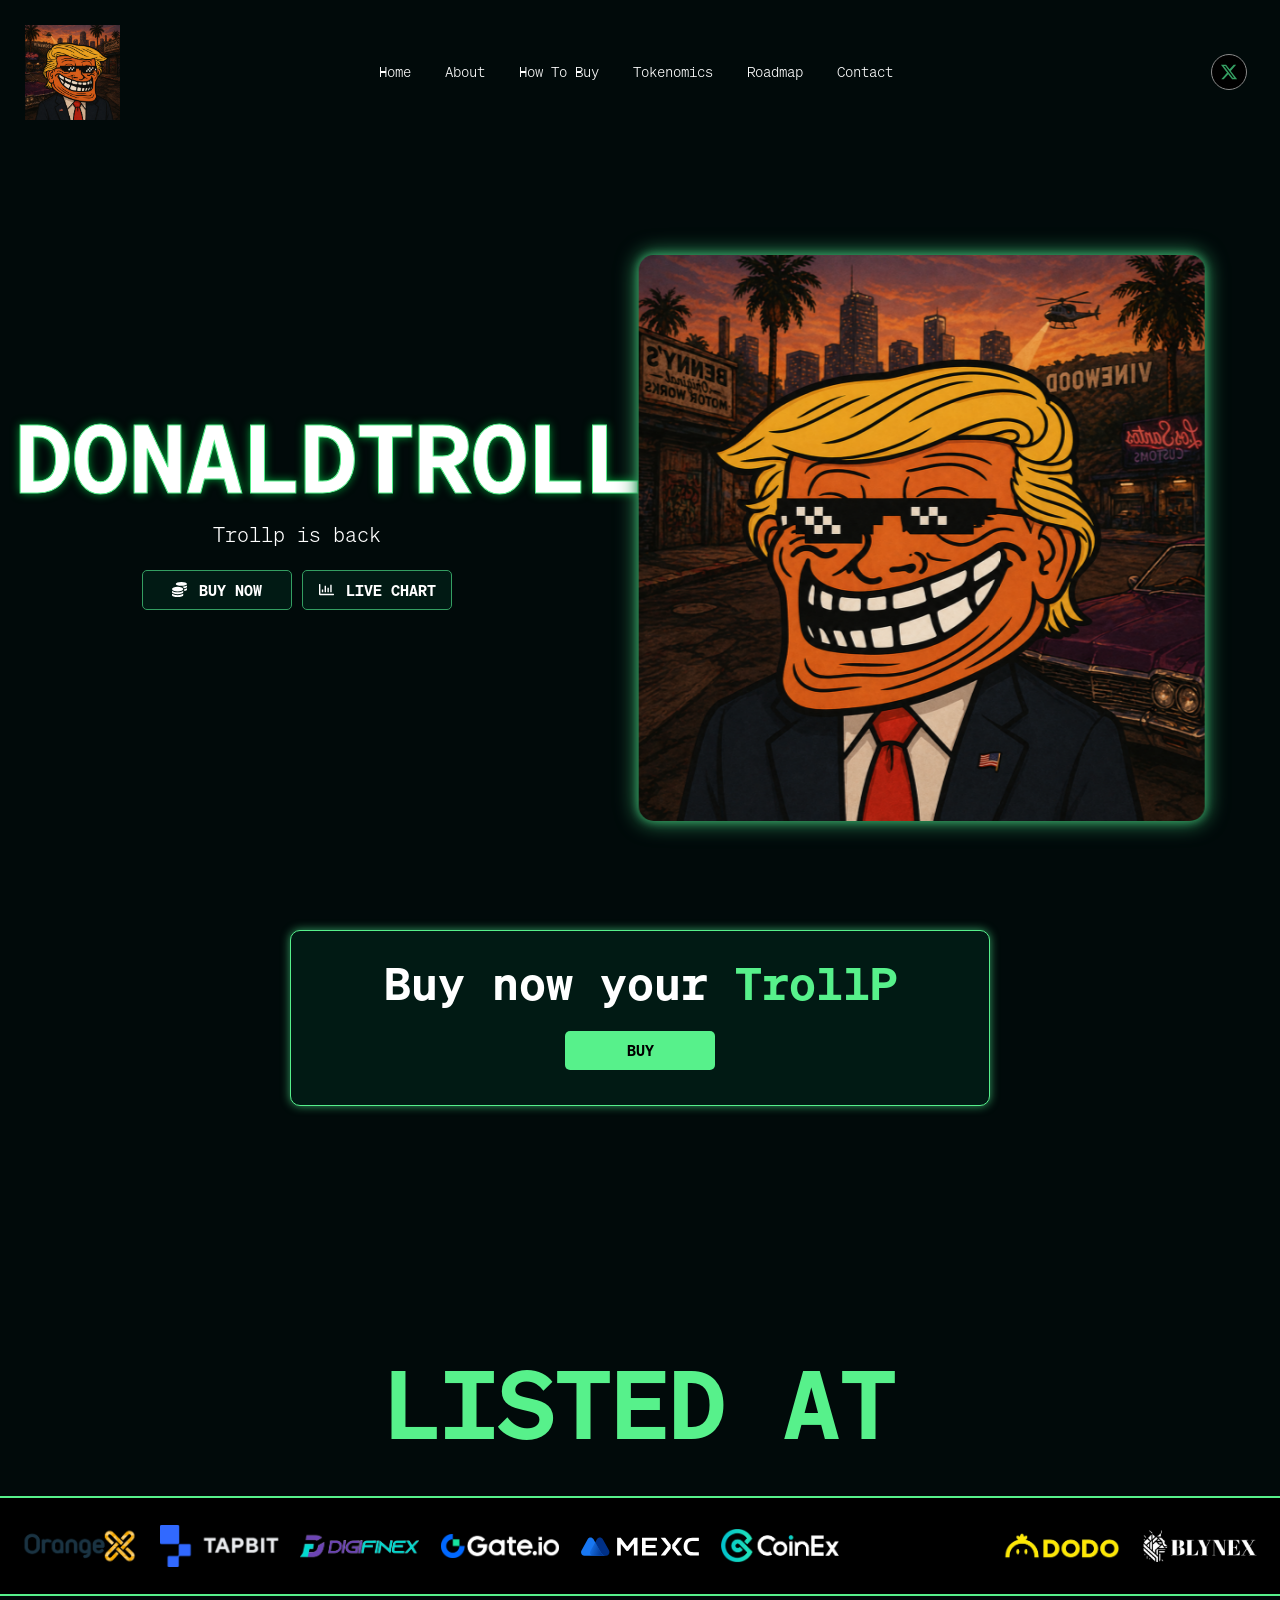
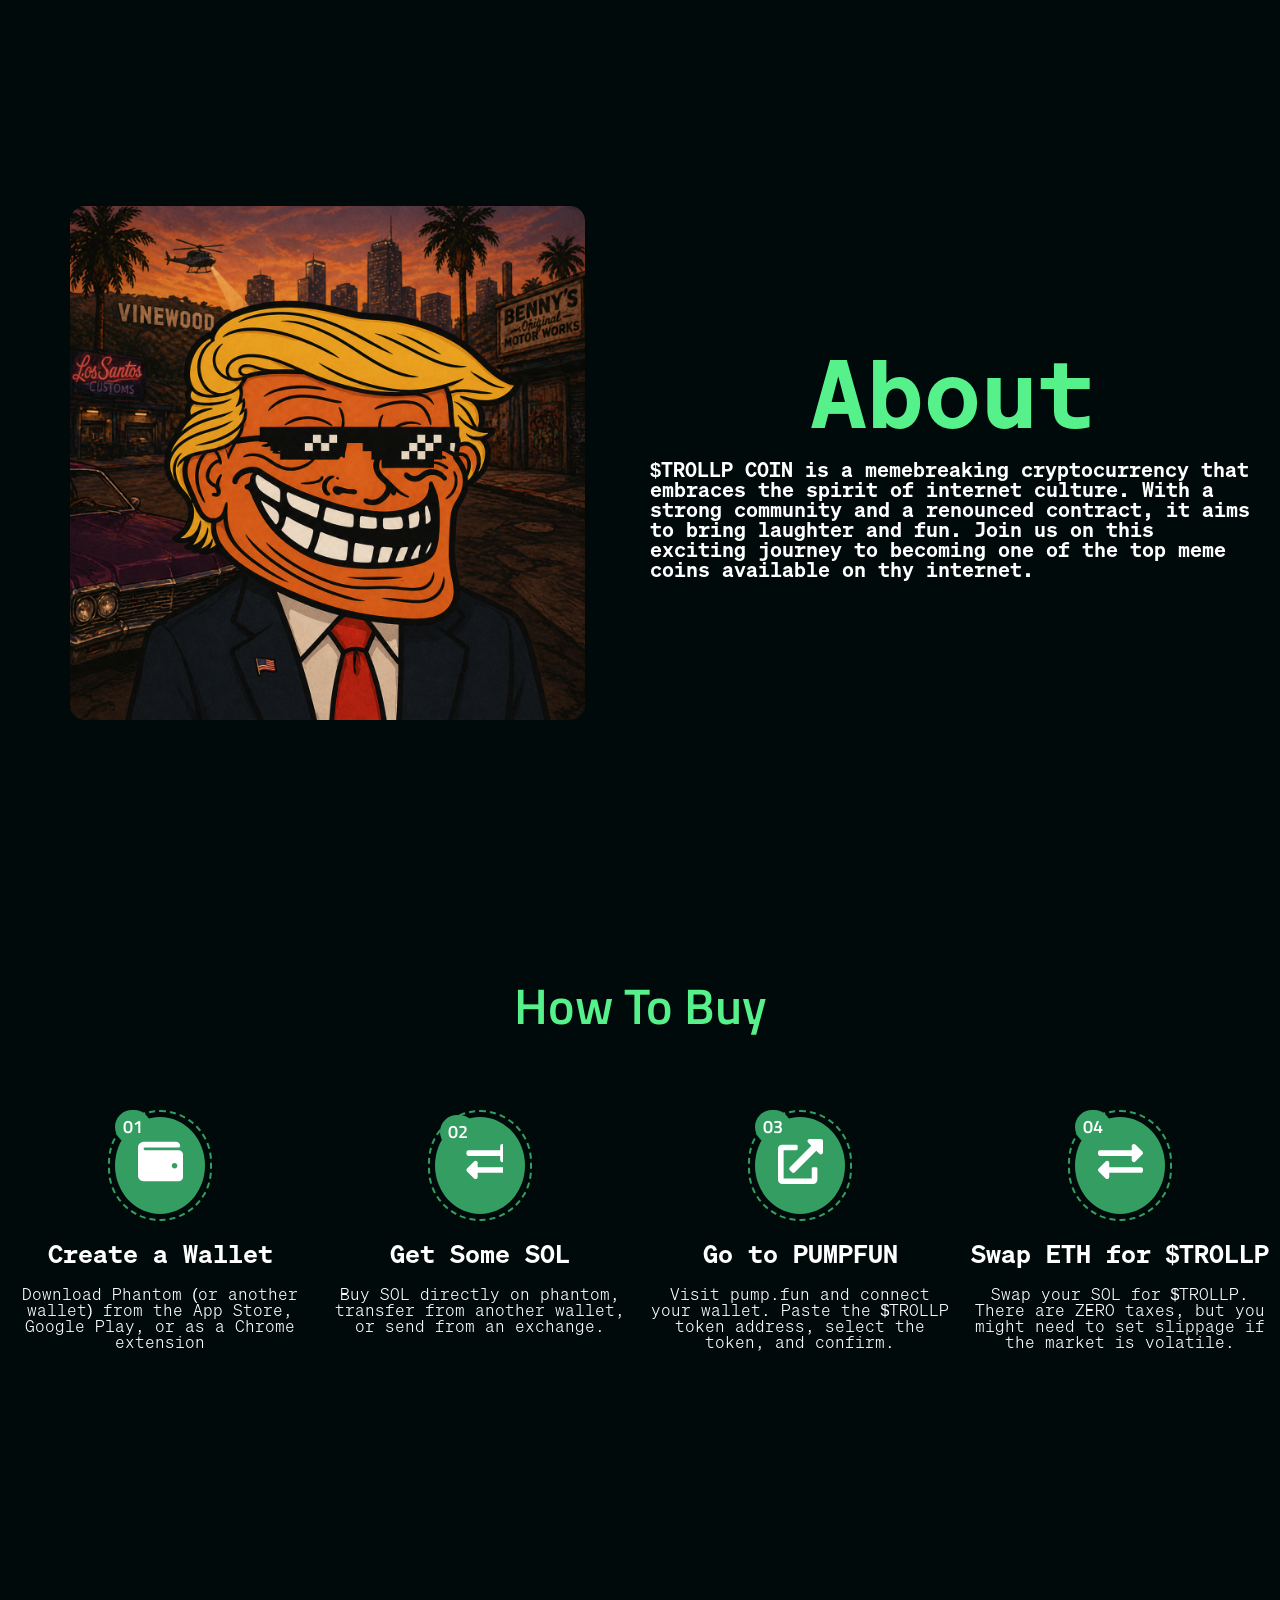
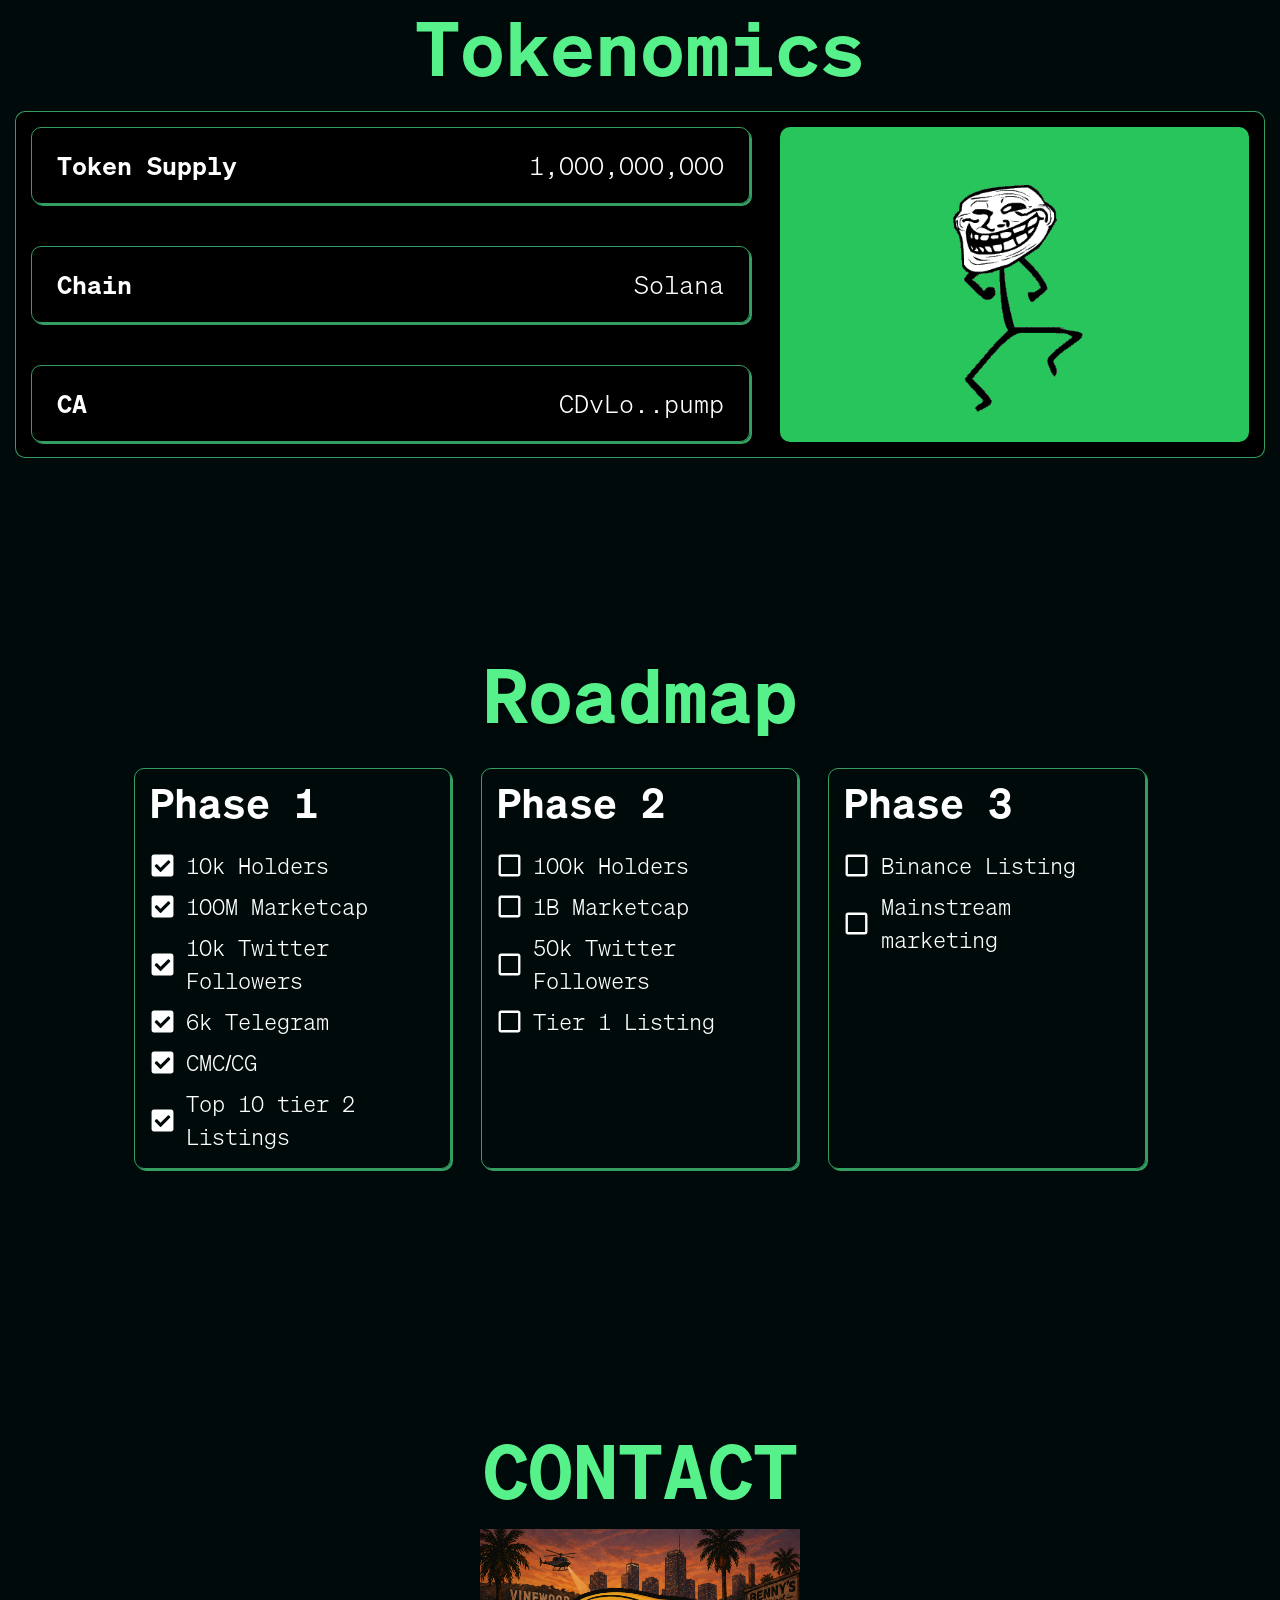
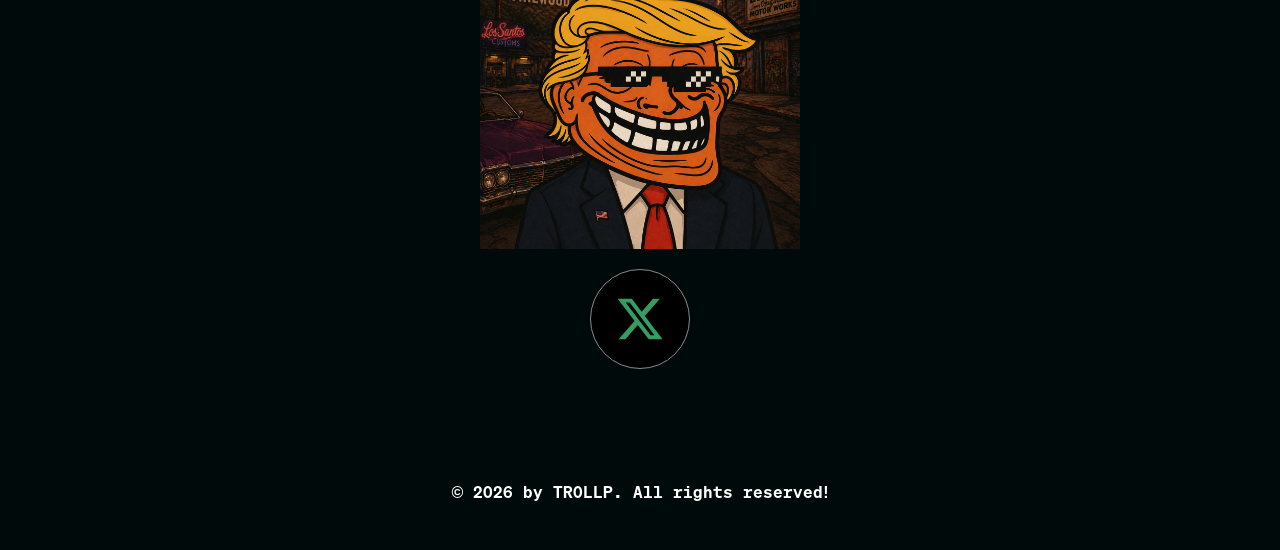
==== commit cb1a9861: "sfsdfssdff" ====
--- a/index.html
+++ b/index.html
@@ -687,11 +687,11 @@
 			<div class="elementor-widget-wrap elementor-element-populated">
 						<div class="elementor-element elementor-element-2bd1b2eb elementor-widget__width-initial elementor-widget elementor-widget-heading" data-id="2bd1b2eb" data-element_type="widget" data-e-type="widget" data-widget_type="heading.default">
 				<div class="elementor-widget-container">
-					<h2 class="elementor-heading-title elementor-size-default">Tax</h2>				</div>
+					<h2 class="elementor-heading-title elementor-size-default">Chain</h2>				</div>
 				</div>
 				<div class="elementor-element elementor-element-2103b5e2 elementor-widget__width-initial elementor-widget elementor-widget-heading" data-id="2103b5e2" data-element_type="widget" data-e-type="widget" data-widget_type="heading.default">
 				<div class="elementor-widget-container">
-					<h2 class="elementor-heading-title elementor-size-default">0%
+					<h2 class="elementor-heading-title elementor-size-default">Solana
 </h2>				</div>
 				</div>
 					</div>
@@ -709,7 +709,7 @@
 				</div>
 				<div class="elementor-element elementor-element-21aef86a elementor-widget__width-initial elementor-widget elementor-widget-heading" data-id="21aef86a" data-element_type="widget" data-e-type="widget" data-widget_type="heading.default">
 				<div class="elementor-widget-container">
-					<h2 class="elementor-heading-title elementor-size-default">CDvLo...pump
+					<h2 class="elementor-heading-title elementor-size-default">CDvLo..pump
 </h2>				</div>
 				</div>
 					</div>
@@ -823,11 +823,7 @@
 							<svg aria-hidden="true" class="e-font-icon-svg e-far-square" viewBox="0 0 448 512" xmlns="http://www.w3.org/2000/svg"><path d="M400 32H48C21.5 32 0 53.5 0 80v352c0 26.5 21.5 48 48 48h352c26.5 0 48-21.5 48-48V80c0-26.5-21.5-48-48-48zm-6 400H54c-3.3 0-6-2.7-6-6V86c0-3.3 2.7-6 6-6h340c3.3 0 6 2.7 6 6v340c0 3.3-2.7 6-6 6z"></path></svg>						</span>
 										<span class="elementor-icon-list-text">Tier 1 Listing</span>
 									</li>
-								<li class="elementor-icon-list-item">
-											<span class="elementor-icon-list-icon">
-							<svg aria-hidden="true" class="e-font-icon-svg e-far-square" viewBox="0 0 448 512" xmlns="http://www.w3.org/2000/svg"><path d="M400 32H48C21.5 32 0 53.5 0 80v352c0 26.5 21.5 48 48 48h352c26.5 0 48-21.5 48-48V80c0-26.5-21.5-48-48-48zm-6 400H54c-3.3 0-6-2.7-6-6V86c0-3.3 2.7-6 6-6h340c3.3 0 6 2.7 6 6v340c0 3.3-2.7 6-6 6z"></path></svg>						</span>
-										<span class="elementor-icon-list-text">20k Telegram Members</span>
-									</li>
+							
 						</ul>
 						</div>
 				</div>
@@ -852,11 +848,7 @@
 							<svg aria-hidden="true" class="e-font-icon-svg e-far-square" viewBox="0 0 448 512" xmlns="http://www.w3.org/2000/svg"><path d="M400 32H48C21.5 32 0 53.5 0 80v352c0 26.5 21.5 48 48 48h352c26.5 0 48-21.5 48-48V80c0-26.5-21.5-48-48-48zm-6 400H54c-3.3 0-6-2.7-6-6V86c0-3.3 2.7-6 6-6h340c3.3 0 6 2.7 6 6v340c0 3.3-2.7 6-6 6z"></path></svg>						</span>
 										<span class="elementor-icon-list-text">Mainstream marketing</span>
 									</li>
-								<li class="elementor-icon-list-item">
-											<span class="elementor-icon-list-icon">
-							<svg aria-hidden="true" class="e-font-icon-svg e-far-square" viewBox="0 0 448 512" xmlns="http://www.w3.org/2000/svg"><path d="M400 32H48C21.5 32 0 53.5 0 80v352c0 26.5 21.5 48 48 48h352c26.5 0 48-21.5 48-48V80c0-26.5-21.5-48-48-48zm-6 400H54c-3.3 0-6-2.7-6-6V86c0-3.3 2.7-6 6-6h340c3.3 0 6 2.7 6 6v340c0 3.3-2.7 6-6 6z"></path></svg>						</span>
-										<span class="elementor-icon-list-text">10B market cap </span>
-									</li>
+								
 						</ul>
 						</div>
 				</div>
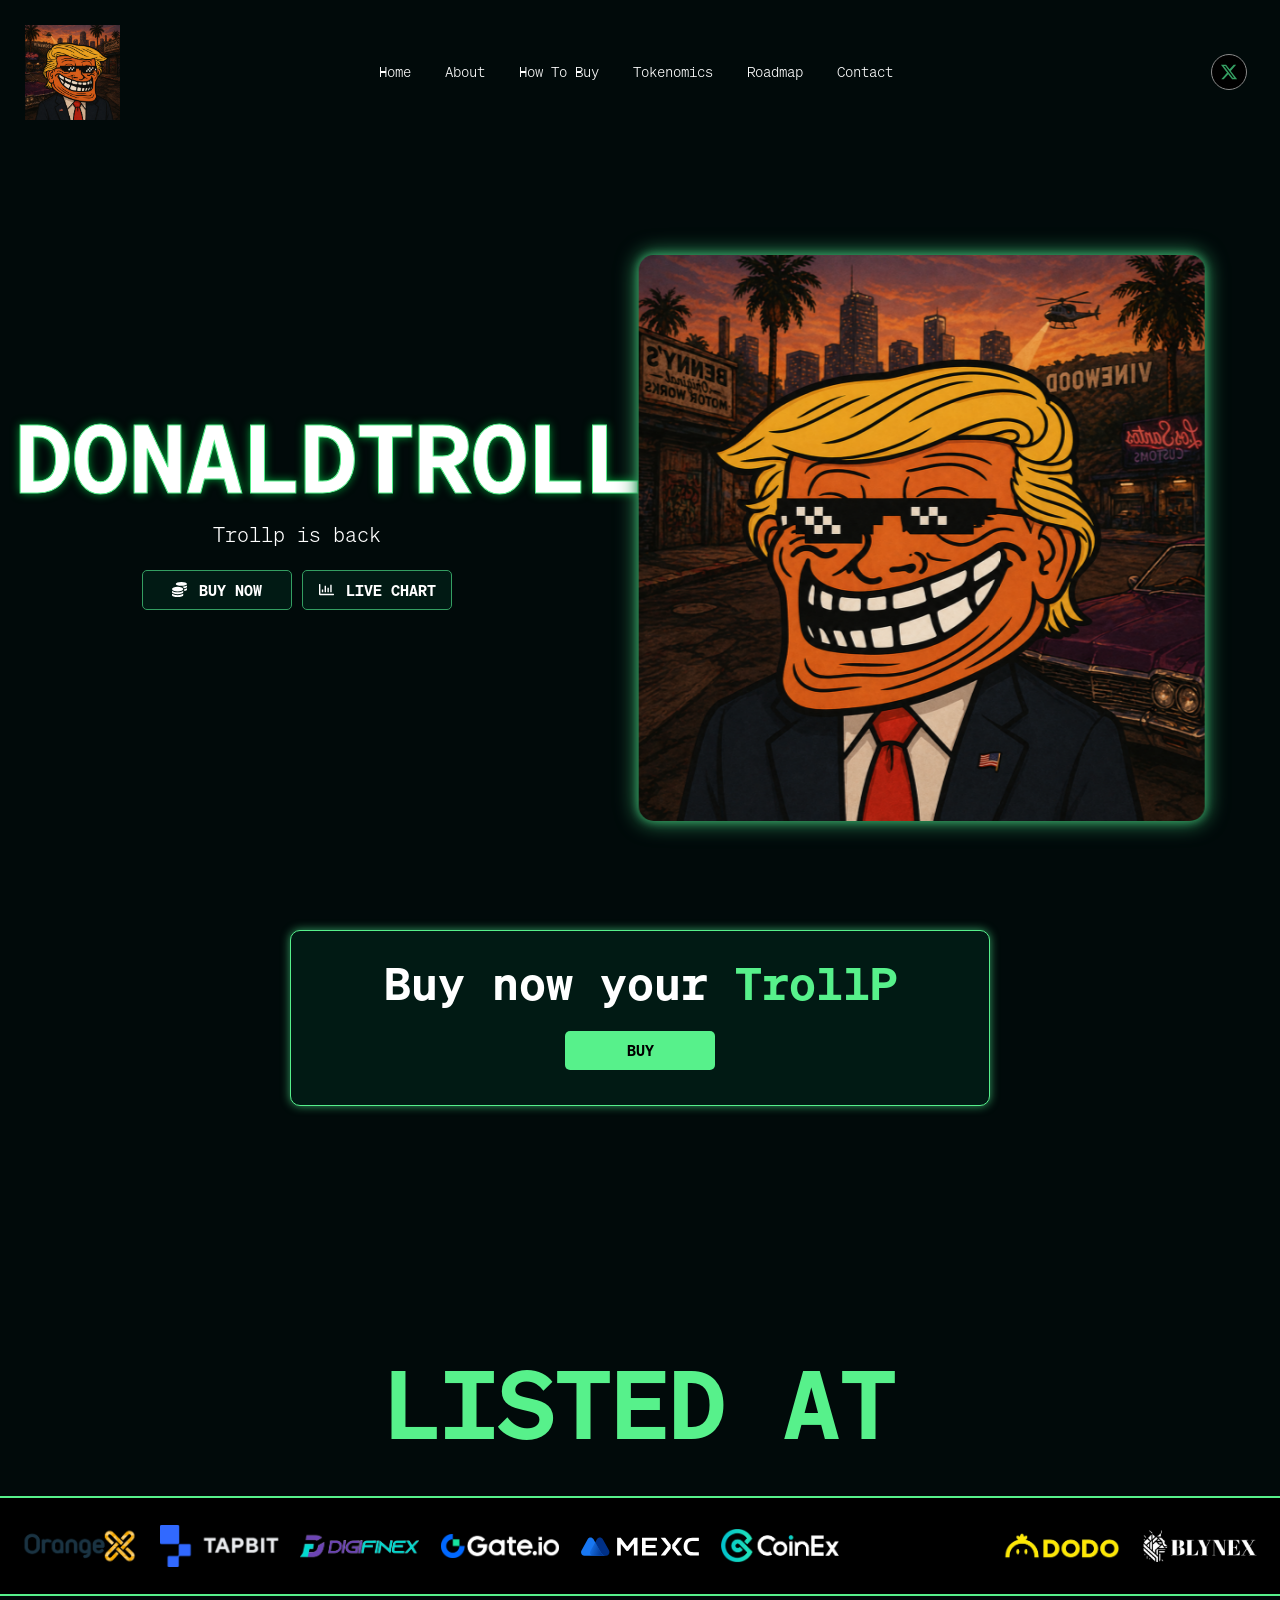
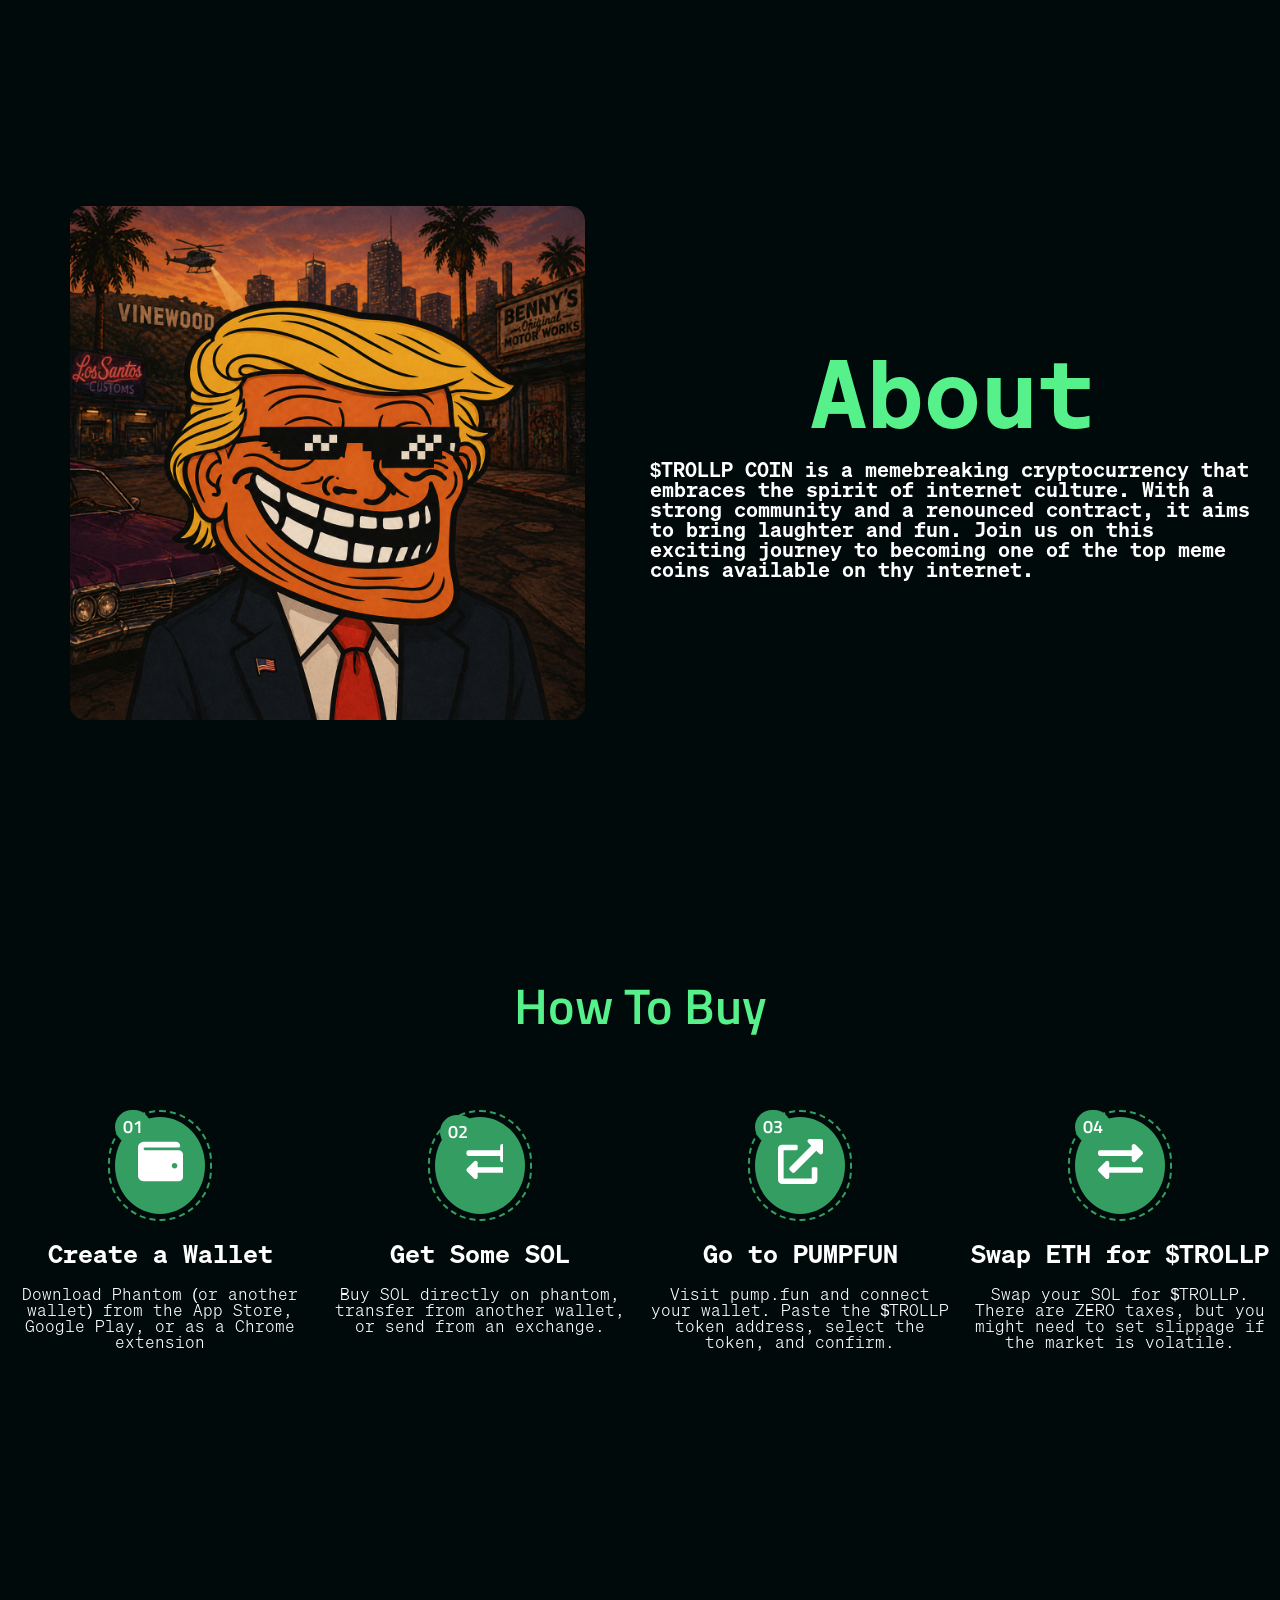
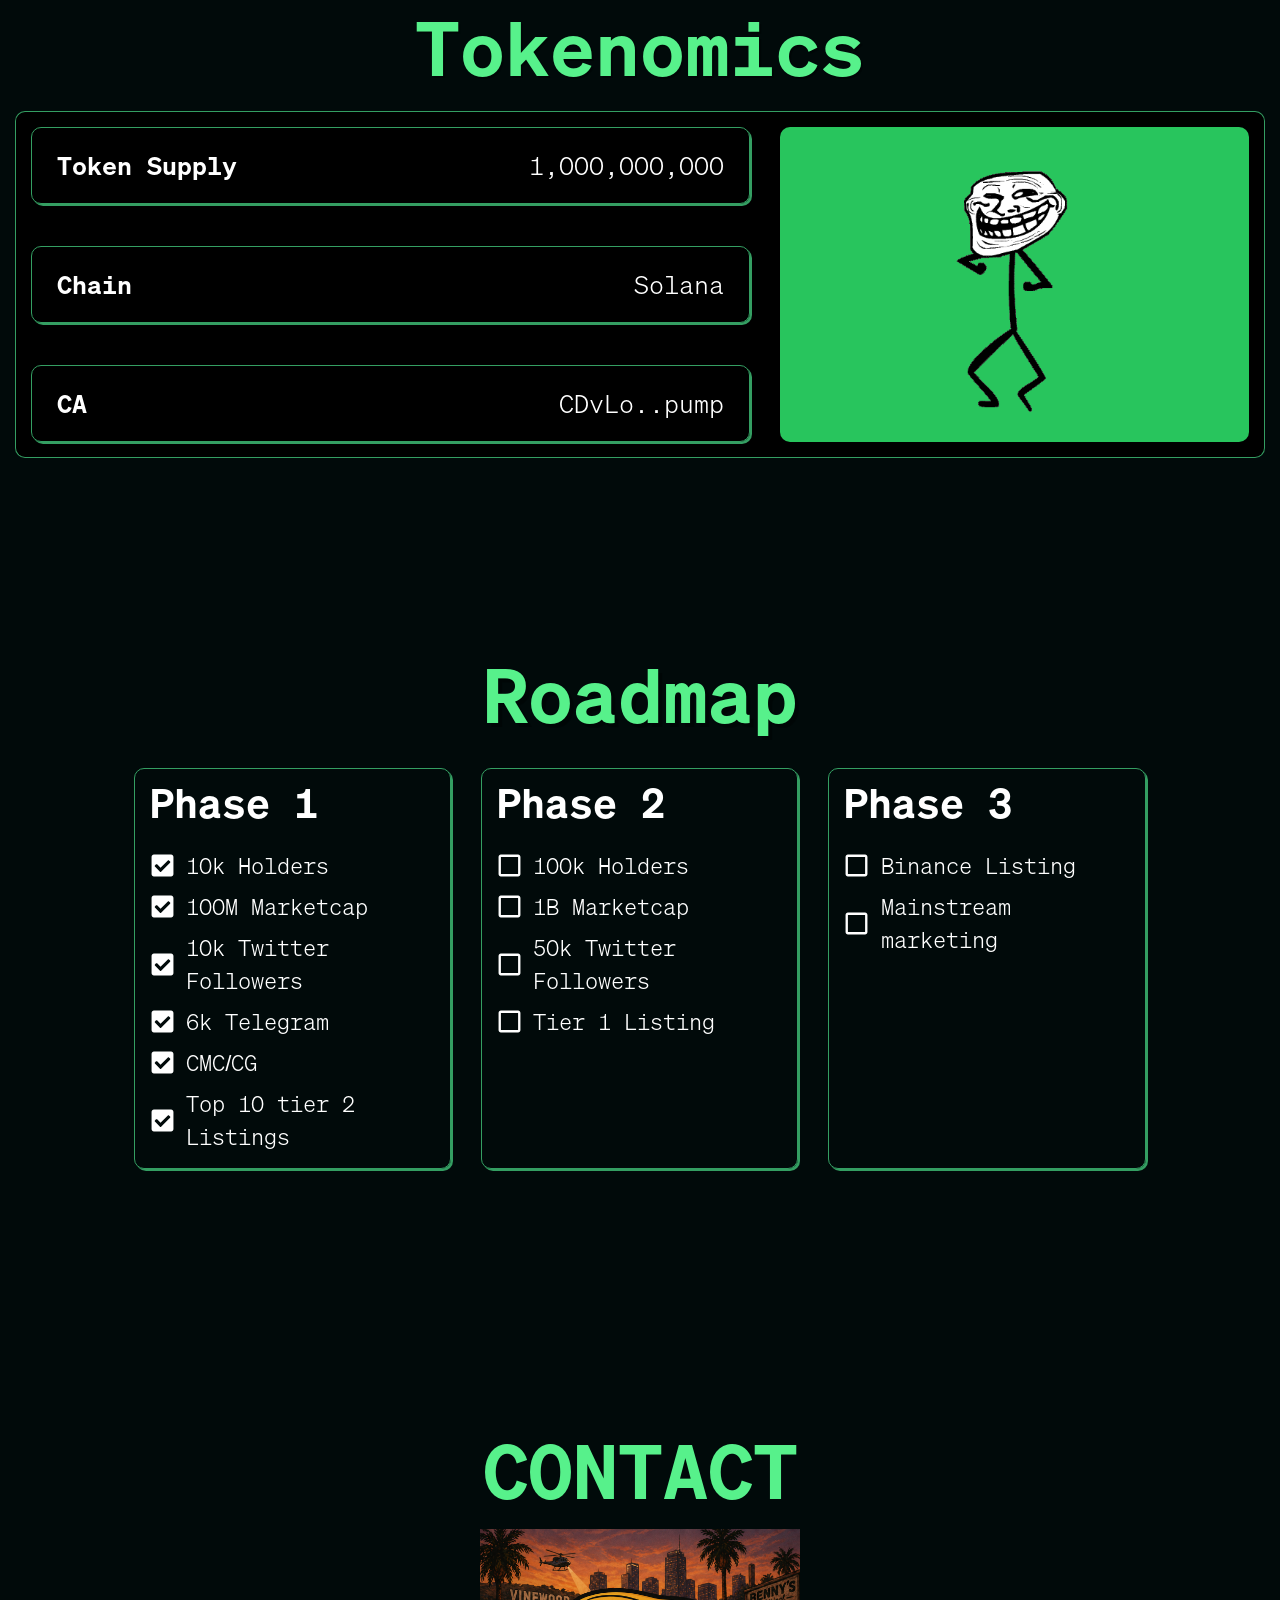
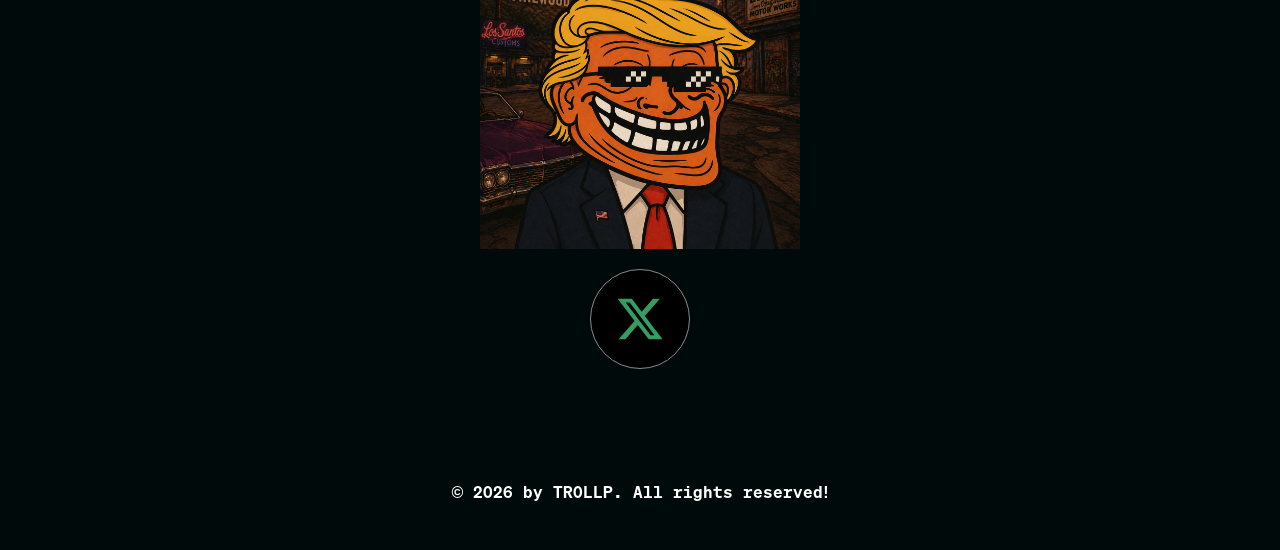
==== commit c2ae5125: "dfsdfsdfsd" ====
--- a/index.html
+++ b/index.html
@@ -286,7 +286,7 @@
 			
 		
 		<div class="wpr-button-wrap elementor-clearfix">
-		<a class="wpr-button wpr-button-effect wpr-button-none" data-text="" href="https://pump.fun/coin/CDvLofmCutN2qgJXUYYVFqpdr1L8Fdp87N4CbfY9pump">
+		<a class="wpr-button wpr-button-effect wpr-button-none" data-text="" href="https://pump.fun/coin/abcd">
 			
 			<span class="wpr-button-content">
 									<span class="wpr-button-text">BUY NOW</span>
@@ -306,7 +306,7 @@
 			
 		
 		<div class="wpr-button-wrap elementor-clearfix">
-		<a class="wpr-button wpr-button-effect wpr-button-none" data-text="" href="https://pump.fun/coin/CDvLofmCutN2qgJXUYYVFqpdr1L8Fdp87N4CbfY9pump">
+		<a class="wpr-button wpr-button-effect wpr-button-none" data-text="" href="https://pump.fun/coin/abcd">
 			
 			<span class="wpr-button-content">
 									<span class="wpr-button-text">LIVE CHART</span>
@@ -387,7 +387,7 @@
 			
 		
 		<div class="wpr-button-wrap elementor-clearfix">
-		<a class="wpr-button wpr-button-effect wpr-button-none" data-text="" href="https://pump.fun/coin/CDvLofmCutN2qgJXUYYVFqpdr1L8Fdp87N4CbfY9pump">
+		<a class="wpr-button wpr-button-effect wpr-button-none" data-text="" href="https://pump.fun/coin/abcd">
 			
 			<span class="wpr-button-content">
 									<span class="wpr-button-text">BUY</span>
